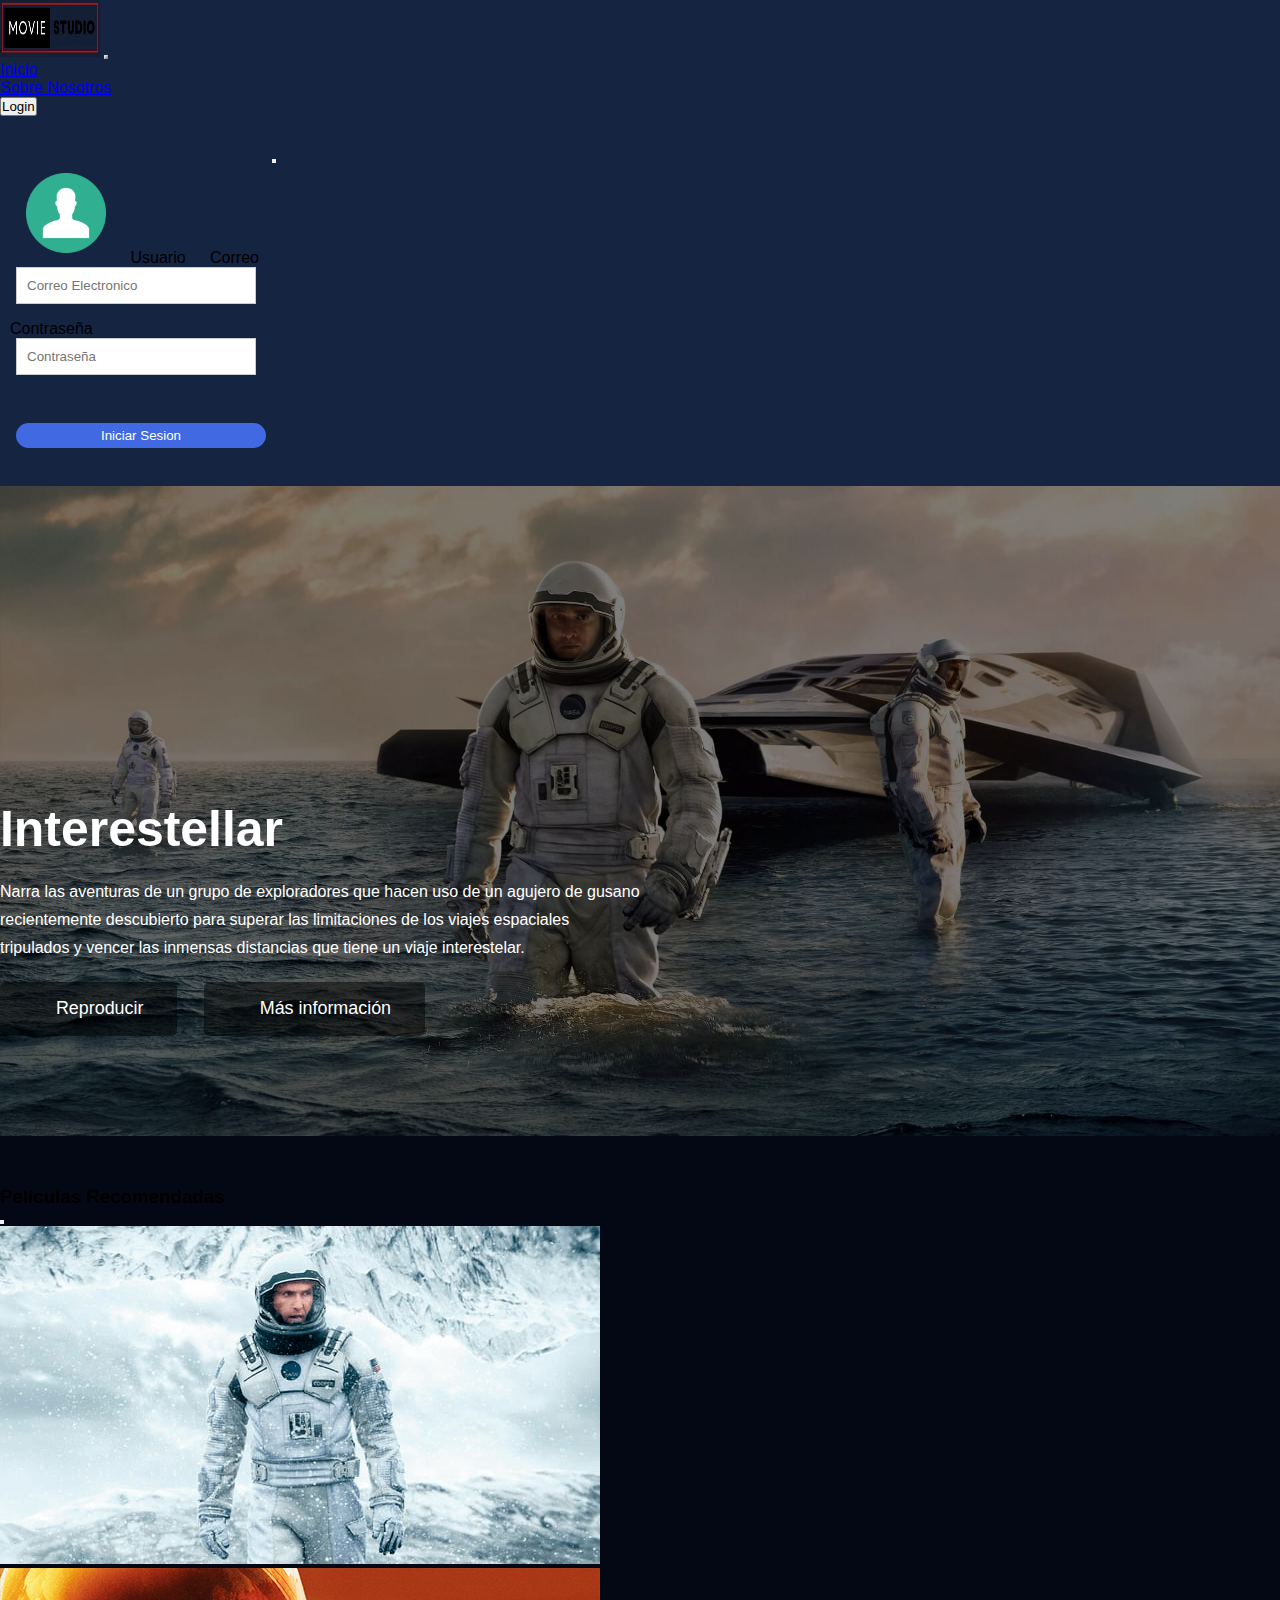
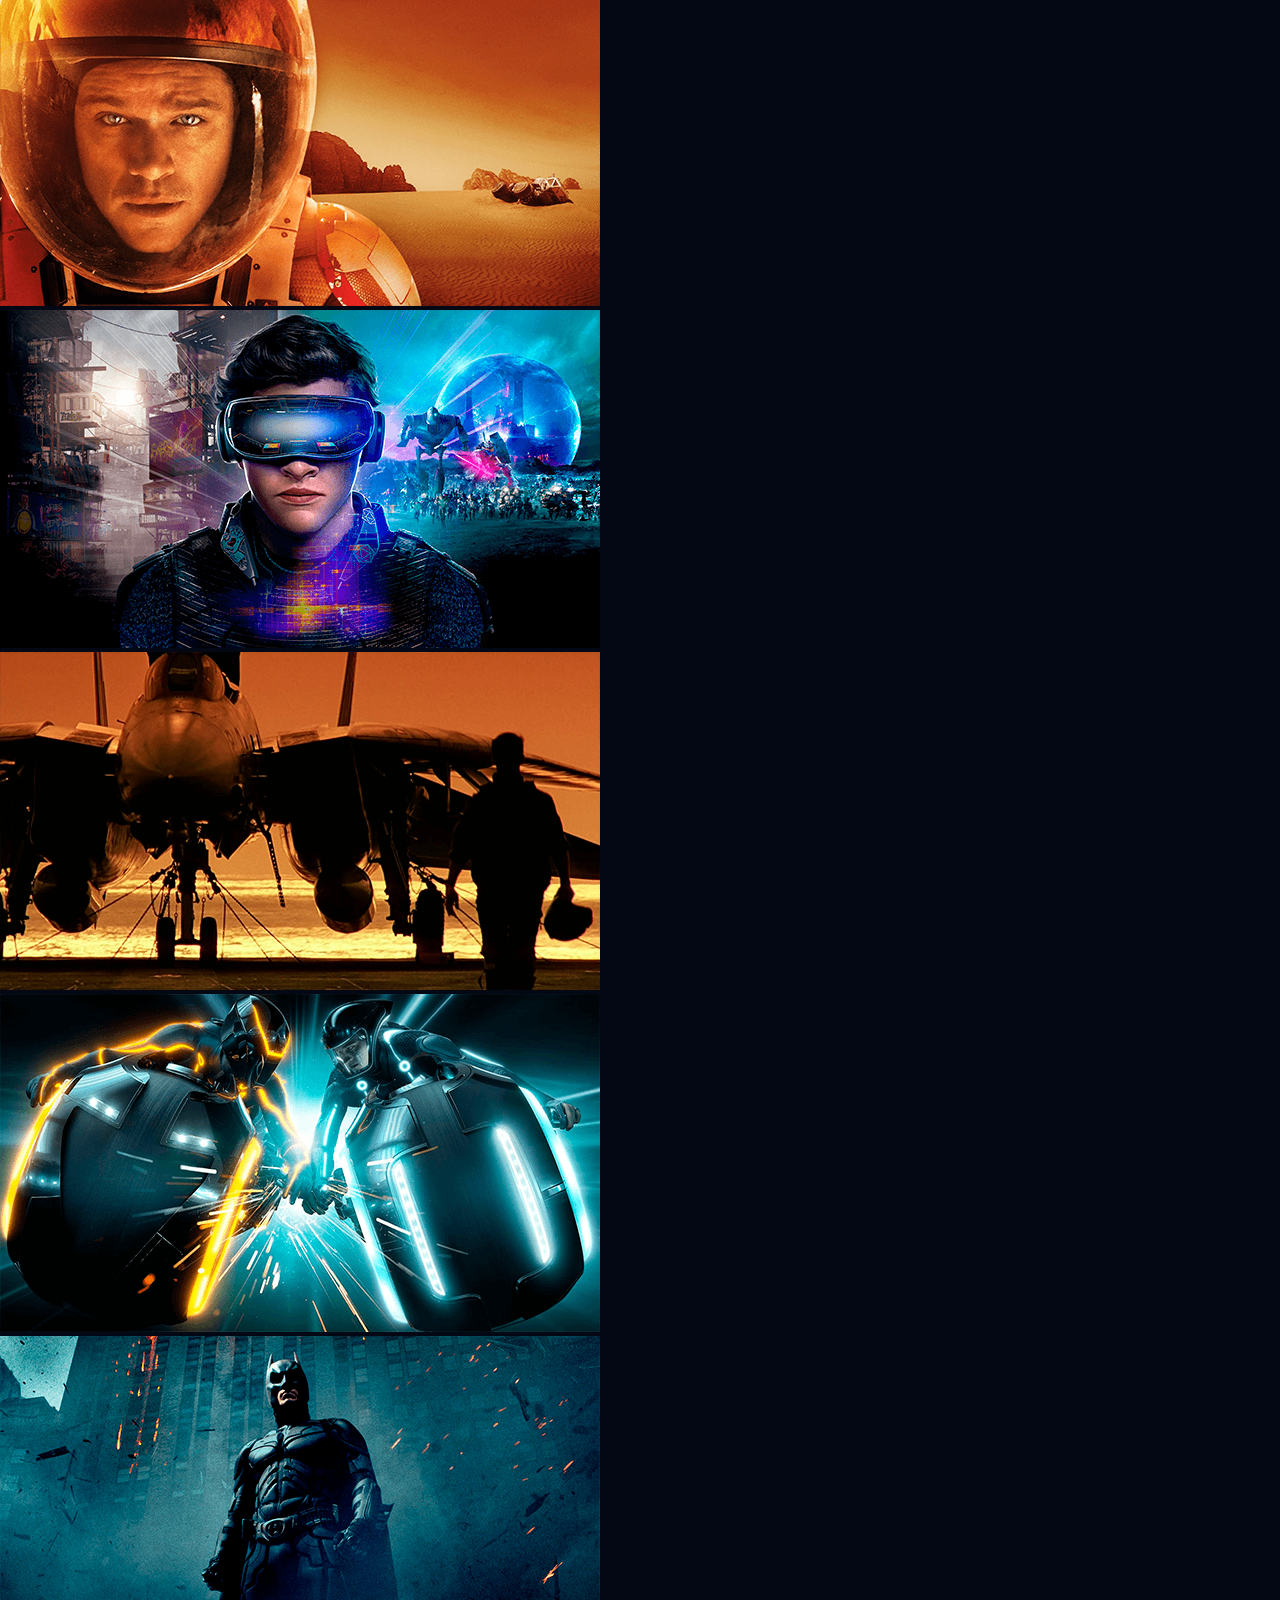
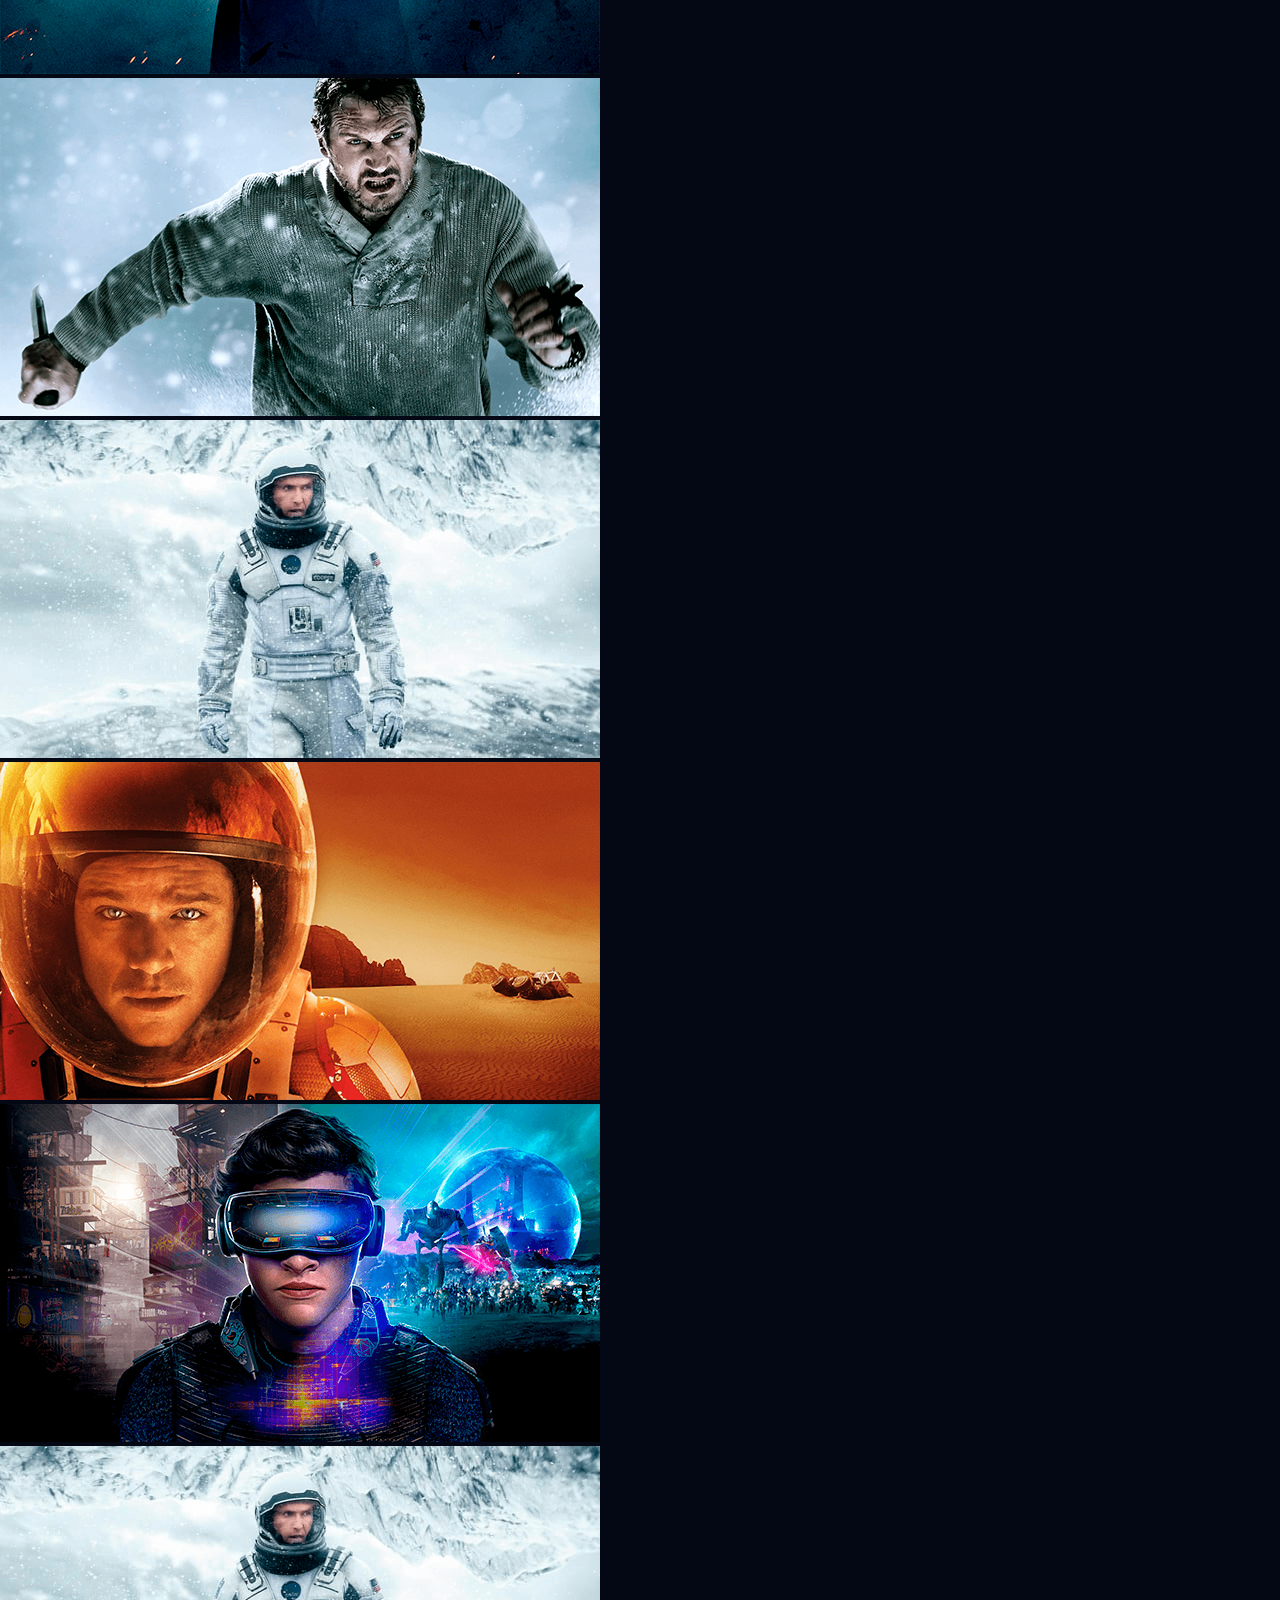
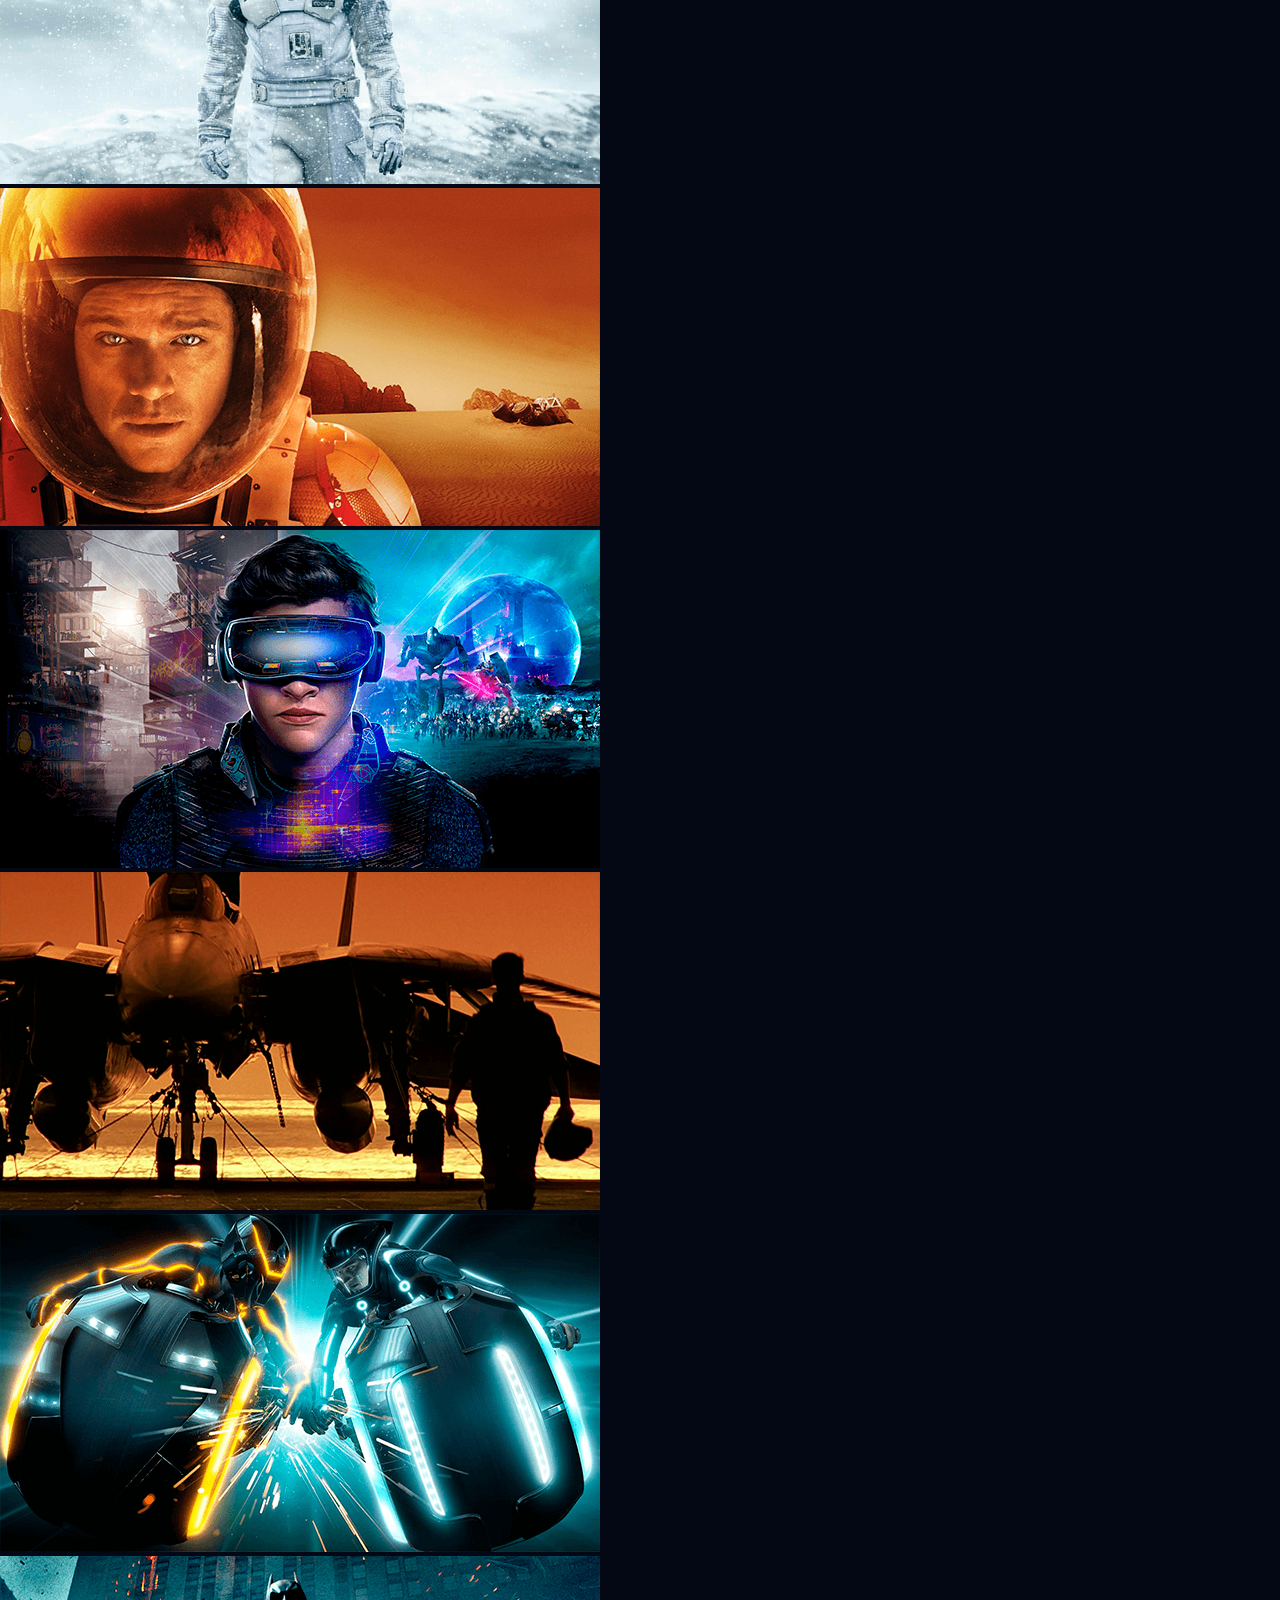
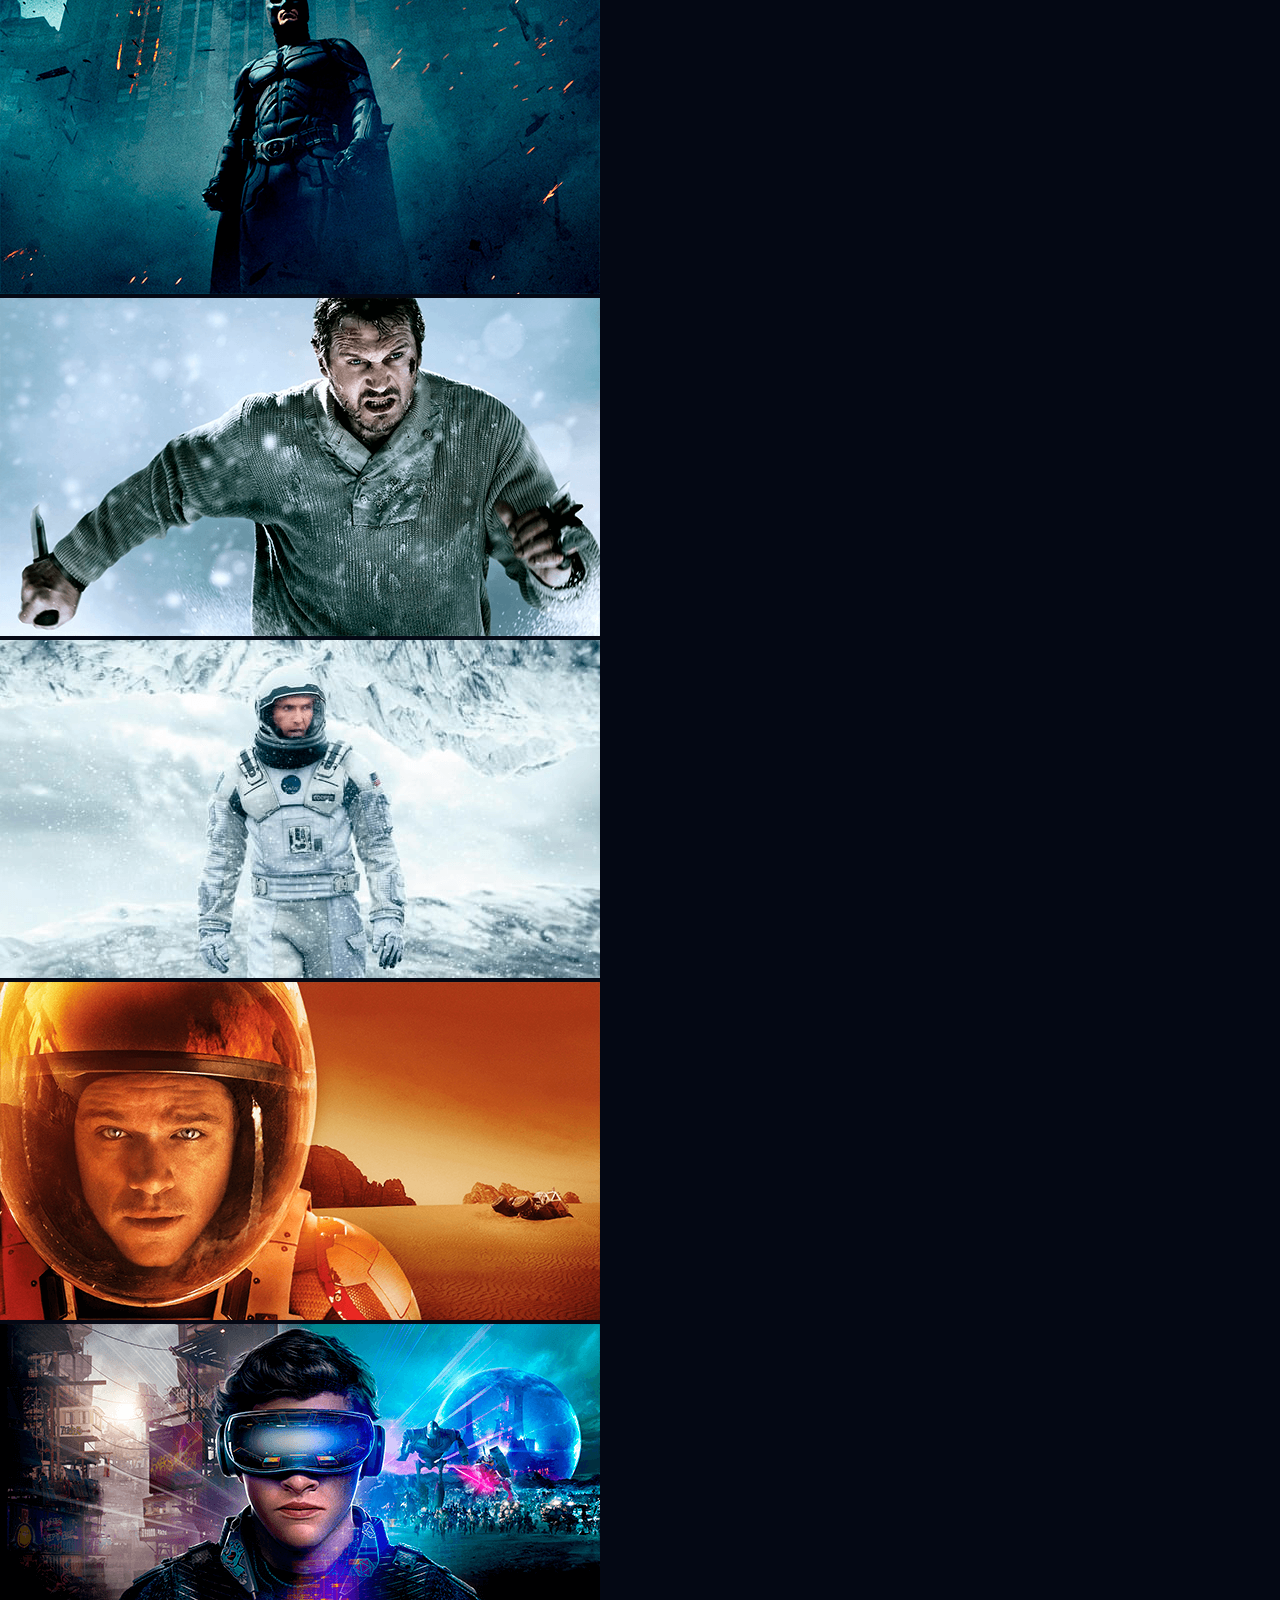
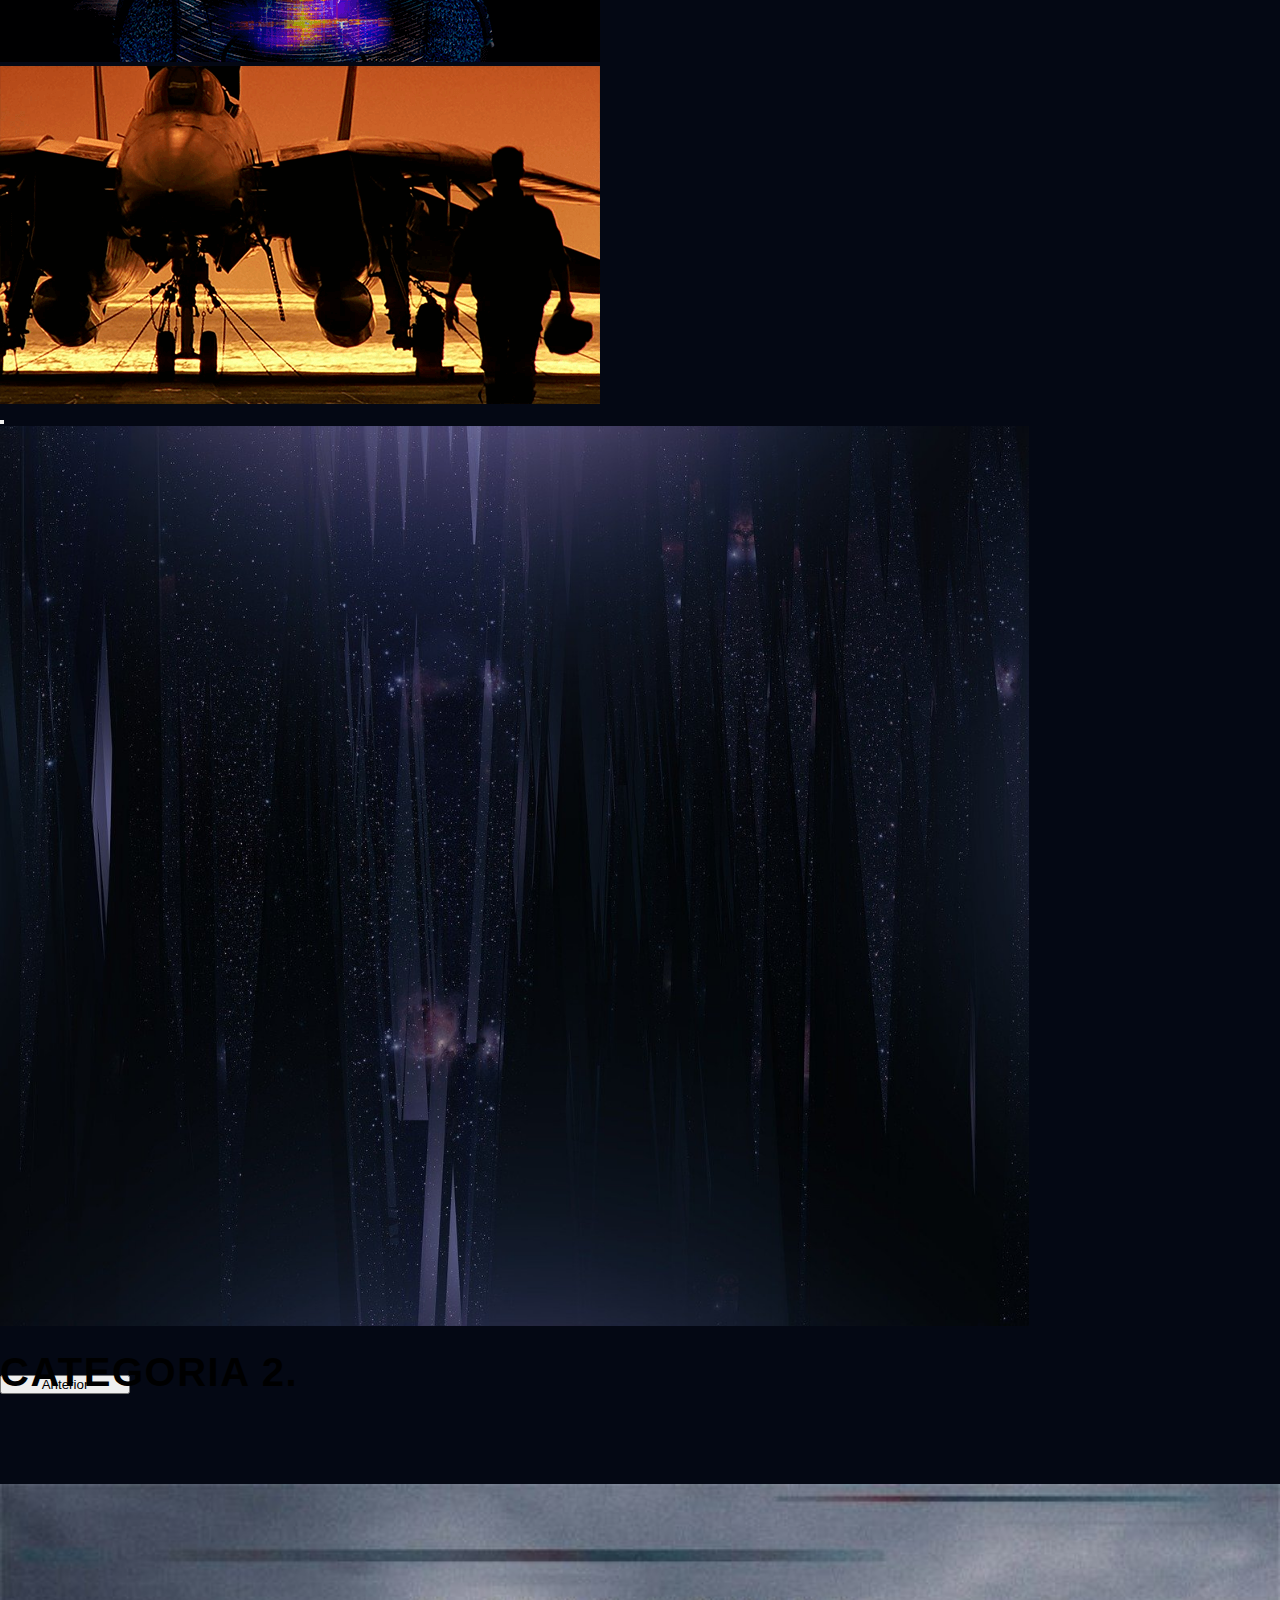
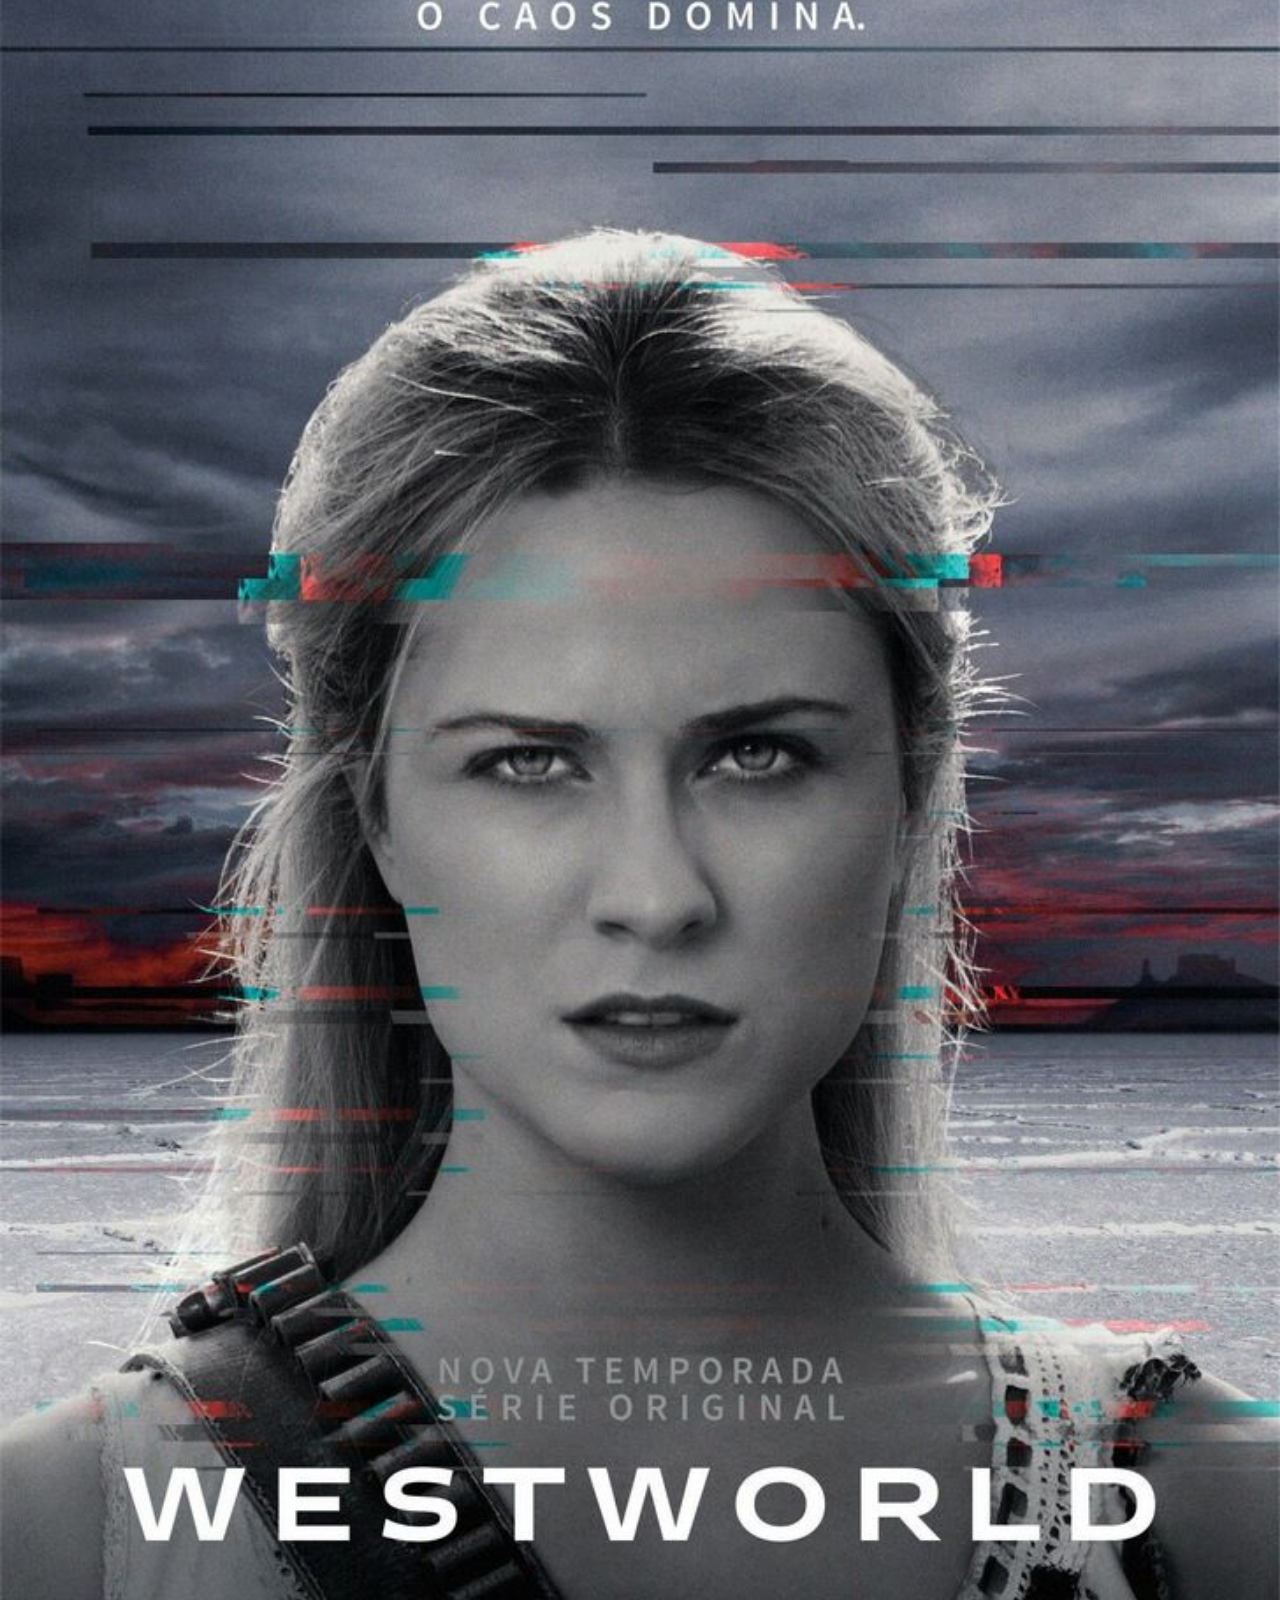
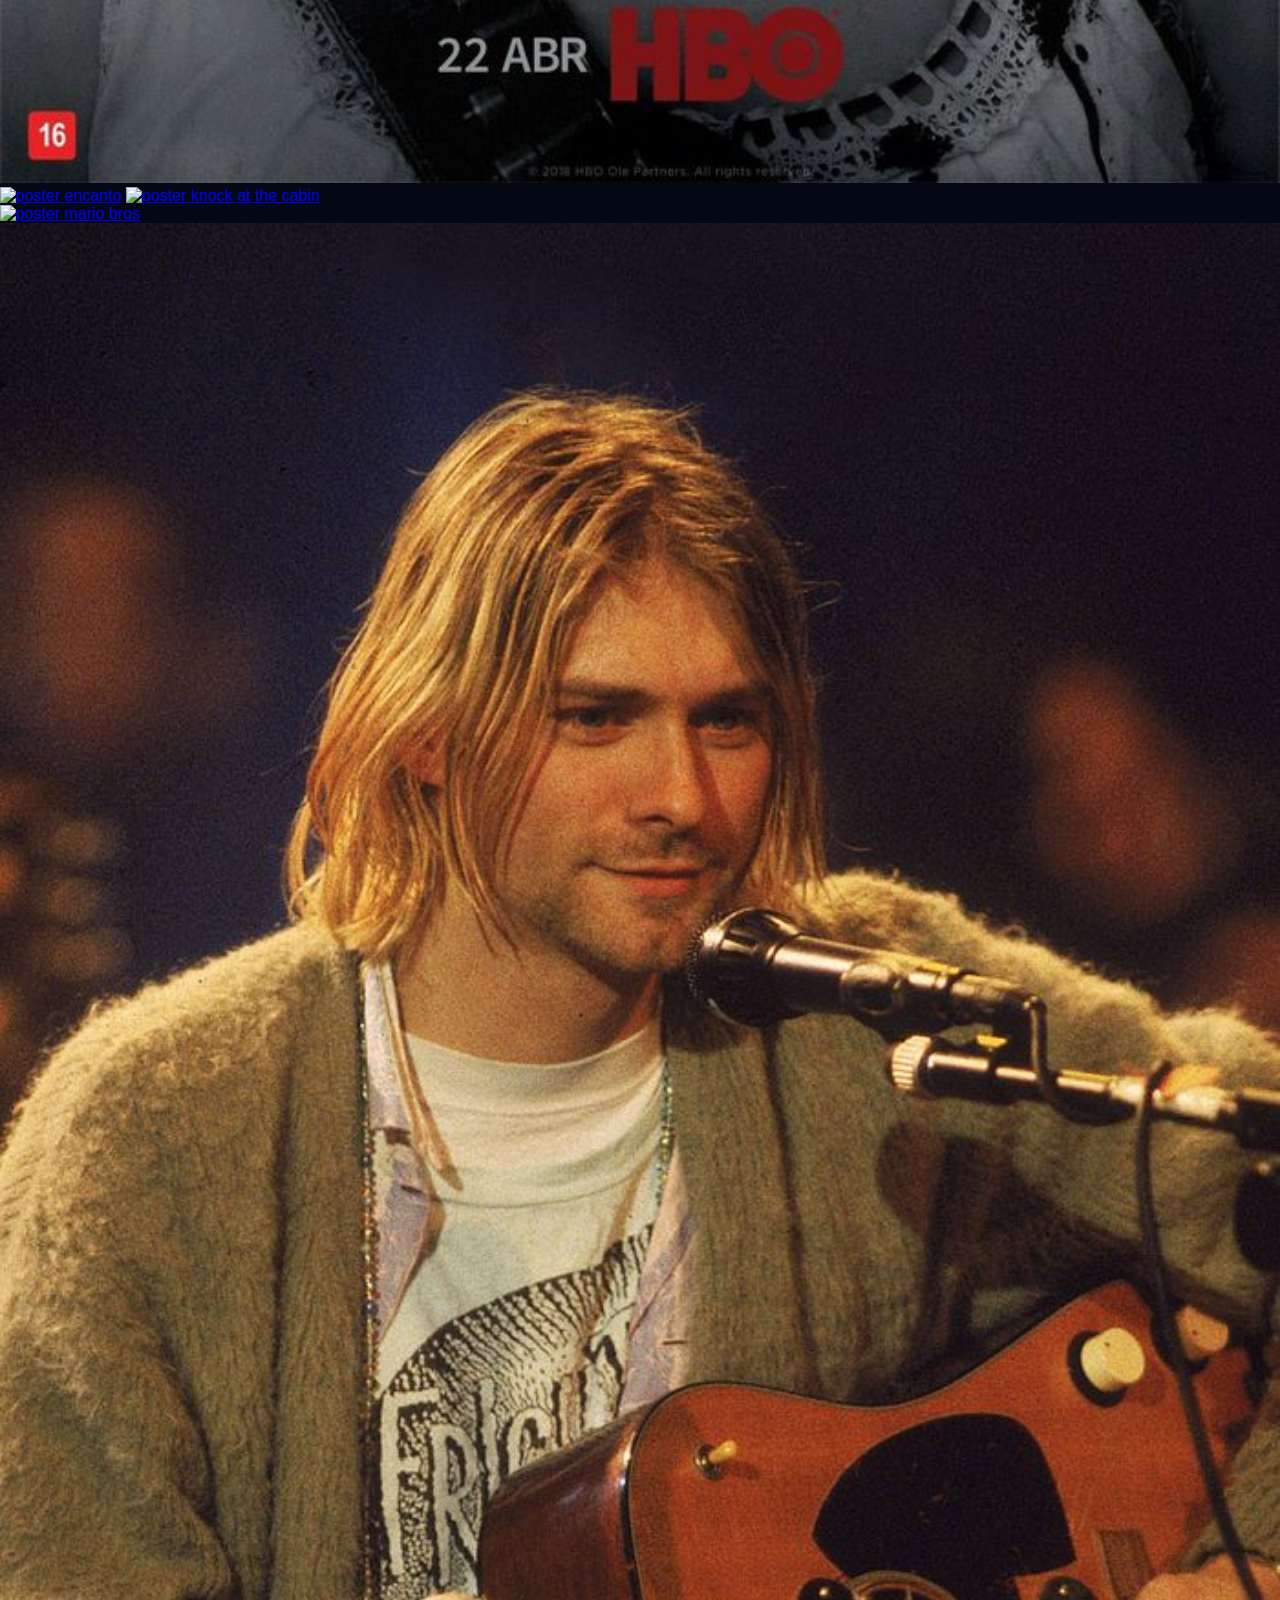
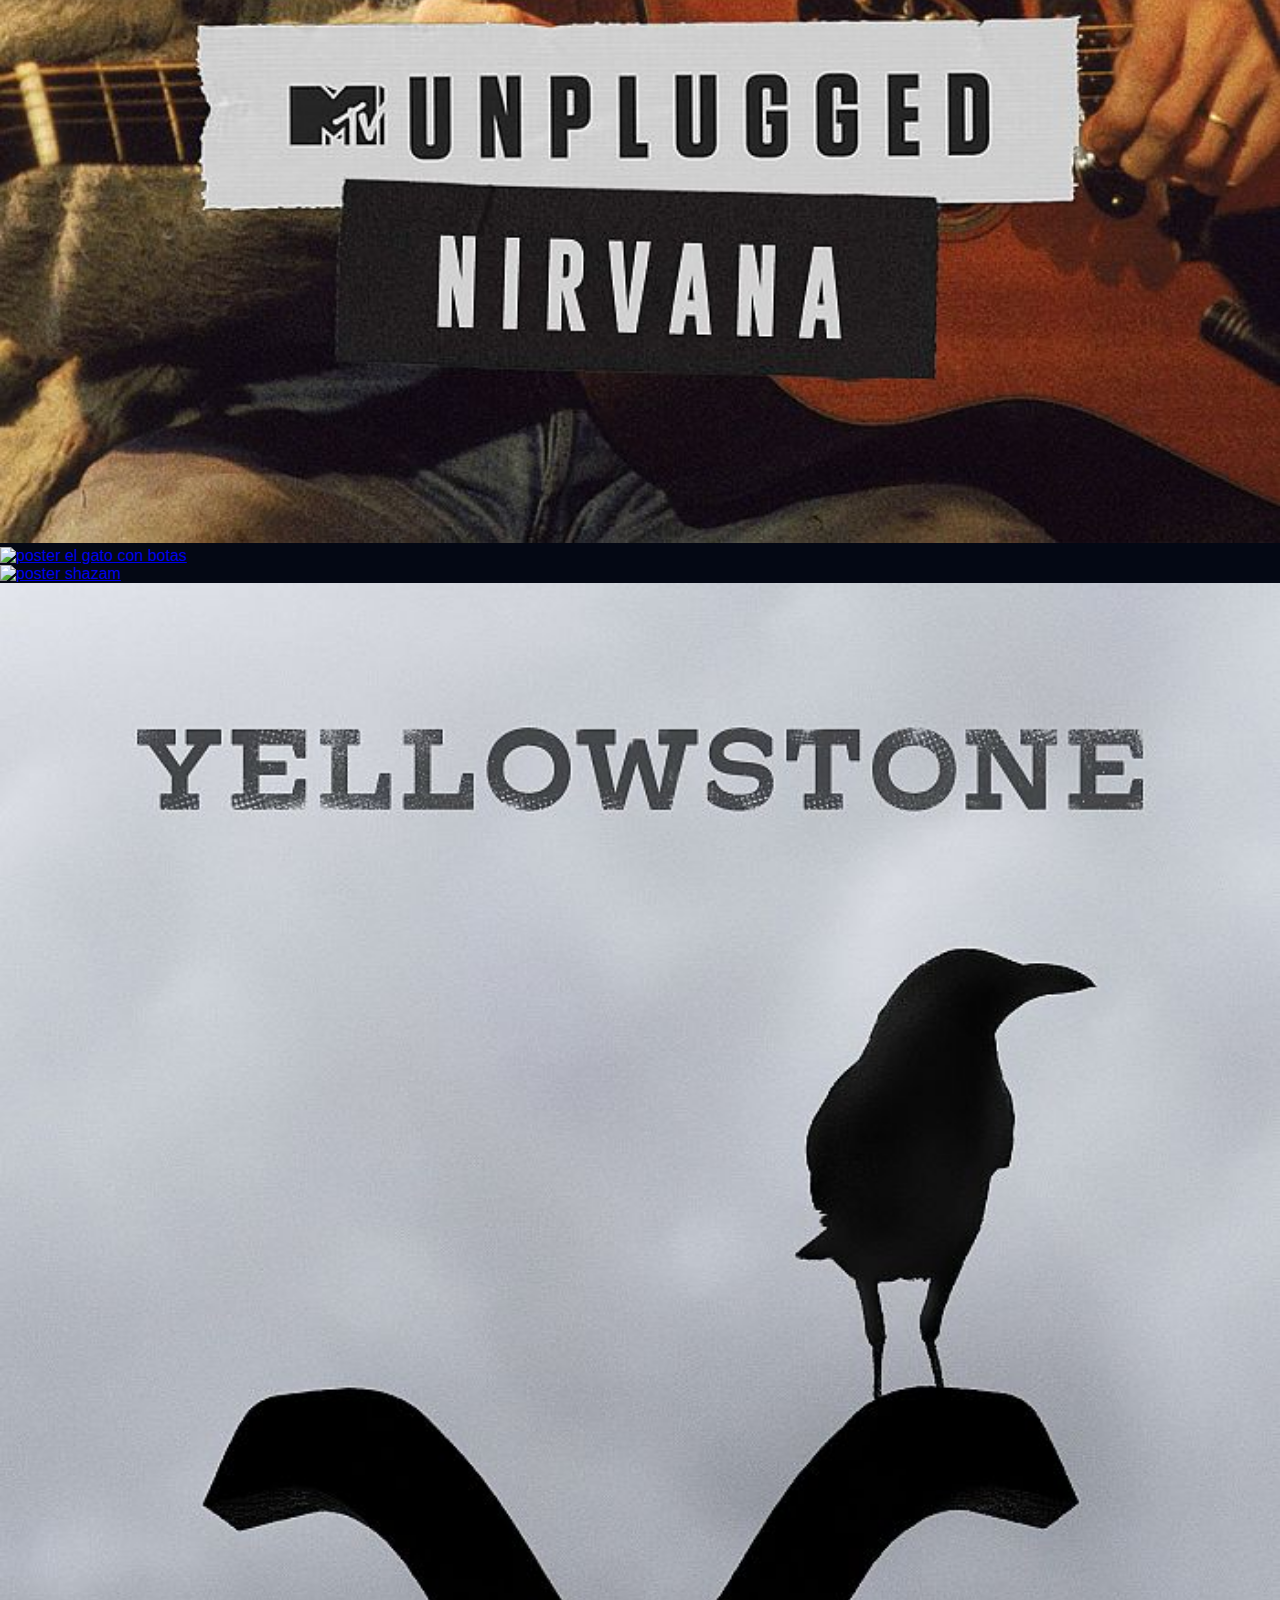
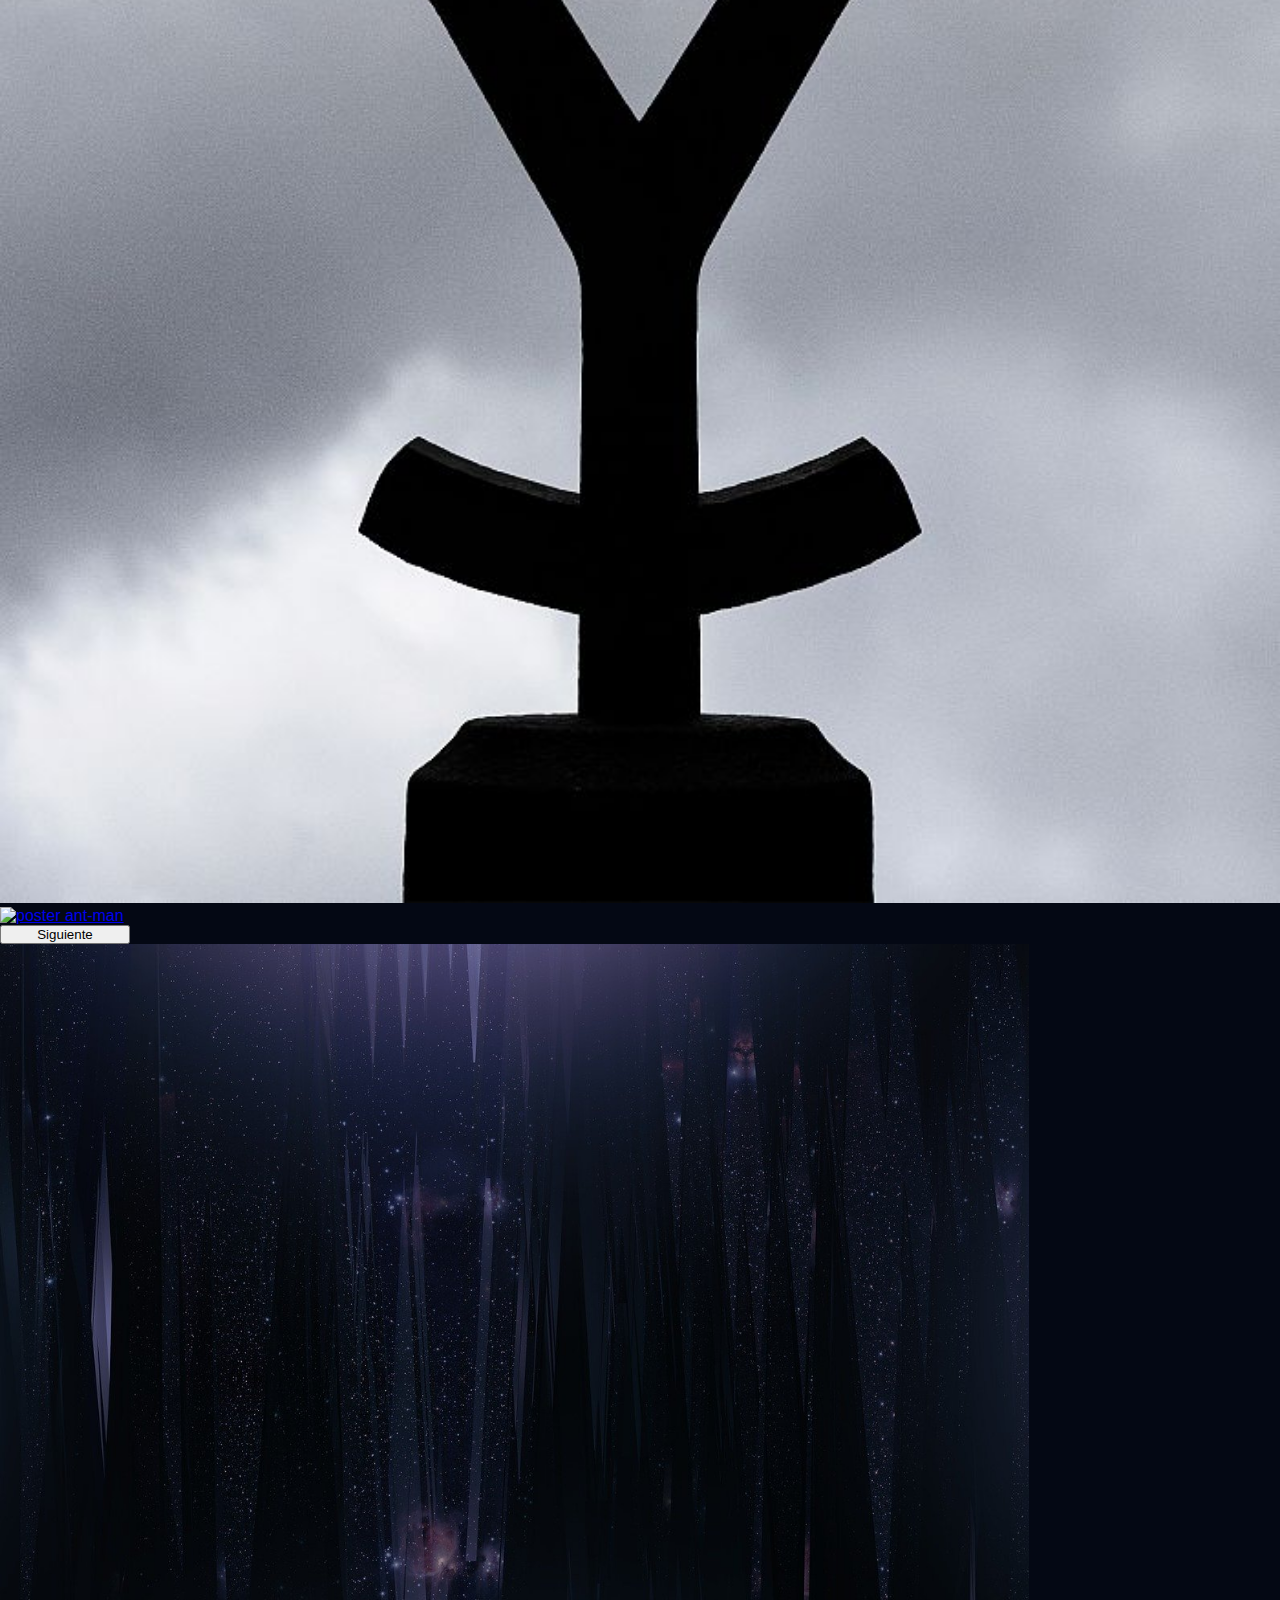
==== index.html @ 3de6b303 "Merge branch 'ramaMario' into Rama-Lautaro" ====
<!DOCTYPE html>
<html lang="es">

<head>
	<meta charset="UTF-8" />
	<meta http-equiv="X-UA-Compatible" content="IE=edge" />
	<meta name="viewport" content="width=device-width, initial-scale=1.0" />
	<link rel="shortcut icon" href="/assets/Captura2.PNG" />
	<link href="https://cdn.jsdelivr.net/npm/bootstrap@5.3.0-alpha3/dist/css/bootstrap.min.css" rel="stylesheet"
		integrity="sha384-KK94CHFLLe+nY2dmCWGMq91rCGa5gtU4mk92HdvYe+M/SXH301p5ILy+dN9+nJOZ" crossorigin="anonymous" />
	<link rel="stylesheet" href="/css/style.css" />
	<title>Movie Studio</title>
</head>

<body>
	<header class="header">
		<!-- Aca empieza el navbar -->
		<nav class="navbar navbar-expand-lg">
			<div class="container-fluid">
				<a class="navbar-brand" href="#"><img src="../assets/Logo.jpg" alt="Logo" width="100" height="57" /></a>
				<button class="navbar-toggler" type="button" data-bs-toggle="collapse"
					data-bs-target="#navbarSupportedContent" aria-controls="navbarSupportedContent"
					aria-expanded="false" aria-label="Toggle navigation">
					<span class="navbar-toggler-icon"></span>
				</button>
				<div class="collapse navbar-collapse" id="navbarSupportedContent">
					<ul class="navbar-nav me-auto mb-2 mb-lg-0">
						<li class="nav-item">
							<a class="nav-link active text-light fw-bold" aria-current="page"
								href="../index.html">Inicio</a>
						</li>

						<li class="nav-item">
							<a class="nav-link text-light" href="../pages/SobreNosotros.html">Sobre Nosotros</a>
						</li>
					</ul>
					<button type="button" class="btn btn-primary" data-bs-toggle="modal"
						data-bs-target="#staticBackdrop">
						Login
					</button>

					<!-- Modal login -->
					<div class="modal fade" id="staticBackdrop" data-bs-backdrop="static" data-bs-keyboard="false"
						tabindex="-1" aria-labelledby="staticBackdropLabel" aria-hidden="true">
						<div class="modal-dialog modalLogin">
							<div class="modal-content">
								<button type="button" style="margin-left: 17rem; margin-top: 5px"
									class="btn-close botonXModal" data-bs-dismiss="modal" aria-label="Close"></button>
								<div class="modal-header">
									<form>
										<img style="margin-left: 1rem" src="../assets/1486564400-account_81513.png"
											alt="user-img" />
										<label class="Username" for="Username">Usuario</label>
										<label class="Username" for="Username">Correo</label>
										<input style="margin: 0rem 0rem 1rem 1rem" type="text" id="Username"
											placeholder="Correo Electronico" required />
										<label for="Password">Contraseña</label>
										<input style="margin-left: 1rem" type="Password" id="Password"
											placeholder="Contraseña" required />

										<button style="margin-top: 3rem; margin-left: 1rem" type="submit" id="submit">
											Iniciar Sesion
										</button>

								</div>
							</div>
						</div>
					</div>
					</form>
				</div>
			</div>
		</nav>
		<!-- Aca termina el navbar -->

		<!--AQUI TERMINA EL NAVBAR-->

		<!-- Foto/video principal -->

		<main id="main-contenido-pagprincipal">
			<div class="pelicula-principal">
				<div class="contenedor">
					<h3 class="titulo">Interestellar</h3>
					<p class="descripcion">
						Narra las aventuras de un grupo de exploradores que hacen uso de un agujero de gusano
						recientemente descubierto para superar las limitaciones de los viajes espaciales tripulados y
						vencer las inmensas distancias que tiene un viaje interestelar.
					</p>
					<button role="button" class="boton"><i class="fas fa-play"></i>Reproducir</button>
					<button role="button" class="boton"><i class="fas fa-info-circle"></i>Más información</button>
				</div>
			</div>

			<div class="peliculas-recomendadas contenedor">
				<div class="contenedor-titulo-controles">
					<h3>Películas Recomendadas</h3>
					<div class="indicadores"></div>
				</div>

				<div class="contenedor-principal">
					<button role="button" id="flecha-izquierda" class="flecha-izquierda"><i
							class="fas fa-angle-left"></i></button>

					<div class="contenedor-carousel">
						<div class="carousel">
							<div class="pelicula">
								<a href="#"><img src="./assets/1.png" alt=""></a>
							</div>
							<div class="pelicula">
								<a href="#"><img src="./assets/2.png" alt=""></a>
							</div>
							<div class="pelicula">
								<a href="#"><img src="./assets/3.png" alt=""></a>
							</div>
							<div class="pelicula">
								<a href="#"><img src="./assets/4.png" alt=""></a>
							</div>
							<div class="pelicula">
								<a href="#"><img src="./assets/5.png" alt=""></a>
							</div>
							<div class="pelicula">
								<a href="#"><img src="./assets/6.png" alt=""></a>
							</div>
							<div class="pelicula">
								<a href="#"><img src="./assets/7.png" alt=""></a>
							</div>
							<div class="pelicula">
								<a href="#"><img src="./assets/1.png" alt=""></a>
							</div>
							<div class="pelicula">
								<a href="#"><img src="./assets/2.png" alt=""></a>
							</div>
							<div class="pelicula">
								<a href="#"><img src="./assets/3.png" alt=""></a>
							</div>
							<div class="pelicula">
								<a href="#"><img src="./assets/1.png" alt=""></a>
							</div>
							<div class="pelicula">
								<a href="#"><img src="./assets/2.png" alt=""></a>
							</div>
							<div class="pelicula">
								<a href="#"><img src="./assets/3.png" alt=""></a>
							</div>
							<div class="pelicula">
								<a href="#"><img src="./assets/4.png" alt=""></a>
							</div>
							<div class="pelicula">
								<a href="#"><img src="./assets/5.png" alt=""></a>
							</div>
							<div class="pelicula">
								<a href="#"><img src="./assets/6.png" alt=""></a>
							</div>
							<div class="pelicula">
								<a href="#"><img src="./assets/7.png" alt=""></a>
							</div>
							<div class="pelicula">
								<a href="#"><img src="/assets/1.png" alt=""></a>
							</div>
							<div class="pelicula">
								<a href="#"><img src="./assets/2.png" alt=""></a>
							</div>
							<div class="pelicula">
								<a href="#"><img src="./assets/3.png" alt=""></a>
							</div>
							<div class="pelicula">
								<a href="#"><img src="./assets/4.png" alt=""></a>
							</div>
						</div>
					</div>

					<button role="button" id="flecha-derecha" class="flecha-derecha"><i
							class="fas fa-angle-right"></i></button>
				</div>
			</div>
	</header>



	<section>
		<div class="card text-bg-dark" id="peliculas-series-sugeridas">
			<img src="/assets/img-fondo-pagprincipal.jpg" class="card-img img-fondo-sugeridas"
				alt="imagen de fondo de la seccion de peliculas sugeridas" />
			<div class="card-img-overlay">
				<h2 class="card-title titulo-pelis-sugeridas mt-3">CATEGORIA 2.</h2>
				<div id="carouselSugeridas" class="carousel slide mt-5">
					<button class="carousel-control-prev" type="button" data-bs-target="#carouselSugeridas"
						data-bs-slide="prev">
						<span class="carousel-control-prev-icon" aria-hidden="true"></span>
						<span class="visually-hidden">Anterior</span>
					</button>
					<div class="carousel-inner carrusel-pelis-sugeridas container">
						<div class="carousel-item active container carrusel-sugeridas1">
							<div class="row d-flex justify-content-center mx-1">
								<a href="/pages/westworld1x1.html"
									class="col-xxl-3 col-xl-3 col-lg-4 col-md-4 col-sm-5 cont-img-carrusel-sugeridas"><img
										src="/assets/westworld.poster.2 (Copiar).jpg" class="p-3 img-carrusel-sugeridas"
										alt="poster westworld" /></a>
								<a href="./pages/error404.html"
									class="segundo-cont-img-carrusel col-xxl-3 col-xl-3 col-lg-4 col-md-4 col-sm-5 cont-img-carrusel-sugeridas"><img
										src="https://pics.filmaffinity.com/encanto-246546841-large.jpg"
										class="p-3 img-carrusel-sugeridas" alt="poster encanto" /></a>
								<a href="./pages/error404.html"
									class="tercer-cont-img-carrusel col-xxl-3 col-xl-3 col-lg-4 col-md-4 cont-img-carrusel-sugeridas"><img
										src="https://pics.filmaffinity.com/knock_at_the_cabin-261379789-large.jpg"
										class="p-3 img-carrusel-sugeridas" alt="poster knock at the cabin" /></a>
								<a href="./pages/error404.html"
									class="cuarto-cont-img-carrusel col-xxl-3 col-xl-4 col-lg-4 cont-img-carrusel-sugeridas"><img
										src="/assets/el gerente.jpg" class="p-3 img-carrusel-sugeridas"
										alt="poster el gerente" /></a>
							</div>
						</div>
						<div class="carousel-item container carrusel-sugeridas1">
							<div class="row d-flex justify-content-center mx-1">
								<a href="/pages/supermariobros.html"
									class="col-xxl-3 col-xl-3 col-lg-4 col-md-4 col-sm-5 cont-img-carrusel-sugeridas"><img
										src="https://pics.filmaffinity.com/the_super_mario_bros_movie-521125124-large.jpg"
										class="p-3 img-carrusel-sugeridas" alt="poster mario bros" /></a>
								<a href="./pages/error404.html"
									class="segundo-cont-img-carrusel col-xxl-3 col-xl-3 col-lg-4 col-md-4 col-sm-5 cont-img-carrusel-sugeridas"><img
										src="/assets/nirvana.jpg" class="p-3 img-carrusel-sugeridas"
										alt="poster nirvana" /></a>
								<a href="./pages/error404.html"
									class="tercer-cont-img-carrusel col-xxl-3 col-xl-3 col-lg-4 col-md-4 cont-img-carrusel-sugeridas"><img
										src="https://pics.filmaffinity.com/puss_in_boots_the_last_wish-897078202-large.jpg"
										class="p-3 img-carrusel-sugeridas" alt="poster el gato con botas" /></a>
								<a href="./pages/error404.html"
									class="cuarto-cont-img-carrusel col-xxl-3 col-xl-4 col-lg-4 cont-img-carrusel-sugeridas"><img
										src="./assets/Chuky.jpg" class="p-3 img-carrusel-sugeridas"
										alt="poster chuky" /></a>
							</div>
						</div>
						<div class="carousel-item container carrusel-sugeridas1">
							<div class="row d-flex justify-content-center mx-1">
								<a href="./pages/error404.html"
									class="col-xxl-3 col-xl-3 col-lg-4 col-md-4 col-sm-5 cont-img-carrusel-sugeridas"><img
										src="https://pics.filmaffinity.com/shazam_fury_of_the_gods-942384944-large.jpg"
										class="p-3 img-carrusel-sugeridas" alt="poster shazam" /></a>
								<a href="./pages/error404.html"
									class="segundo-cont-img-carrusel col-xxl-3 col-xl-3 col-lg-4 col-md-4 col-sm-5 cont-img-carrusel-sugeridas"><img
										src="/assets/yellowstone.jpg" class="p-3 img-carrusel-sugeridas"
										alt="poster yellowstone" /></a>
								<a href="./pages/error404.html"
									class="tercer-cont-img-carrusel col-xxl-3 col-xl-3 col-lg-4 col-md-4 cont-img-carrusel-sugeridas"><img
										src="https://pics.filmaffinity.com/ant_man_and_the_wasp_quantumania-332452493-large.jpg"
										class="p-3 img-carrusel-sugeridas" alt="poster ant-man" /></a>
								<a href="./pages/error404.html"
									class="cuarto-cont-img-carrusel col-xxl-3 col-xl-4 col-lg-4 cont-img-carrusel-sugeridas"><img
										src="https://pics.filmaffinity.com/winnie_the_pooh_blood_and_honey-717024128-large.jpg"
										class="p-3 img-carrusel-sugeridas" alt="poster winnie the pooh" /></a>
							</div>
						</div>
					</div>

					<button class="carousel-control-next" type="button" data-bs-target="#carouselSugeridas"
						data-bs-slide="next">
						<span class="carousel-control-next-icon" aria-hidden="true"></span>
						<span class="visually-hidden">Siguiente</span>
					</button>
				</div>
			</div>
		</div>
	</section>

	<section>
		<div class="card text-bg-dark" id="peliculas-series-sugeridas">
			<img src="/assets/img-fondo-pagprincipal.jpg" class="card-img img-fondo-sugeridas"
				alt="imagen de fondo de la seccion de peliculas sugeridas" />
			<div class="card-img-overlay">
				<h2 class="card-title titulo-pelis-sugeridas mt-3">CATEGORIA 3.</h2>
				<div id="carouselSugeridas2" class="carousel slide mt-5">
					<button class="carousel-control-prev" type="button" data-bs-target="#carouselSugeridas2"
						data-bs-slide="prev">
						<span class="carousel-control-prev-icon" aria-hidden="true"></span>
						<span class="visually-hidden">Anterior</span>
					</button>
					<div class="carousel-inner carrusel-pelis-sugeridas container">
						<div class="carousel-item active container carrusel-sugeridas1">
							<div class="row d-flex justify-content-center mx-1">
								<a href="/pages/westworld1x1.html"
									class="col-xxl-3 col-xl-3 col-lg-4 col-md-4 col-sm-5 cont-img-carrusel-sugeridas"><img
										src="/assets/westworld.poster.2 (Copiar).jpg" class="p-3 img-carrusel-sugeridas"
										alt="poster westworld" /></a>
								<a href="./pages/error404.html"
									class="segundo-cont-img-carrusel col-xxl-3 col-xl-3 col-lg-4 col-md-4 col-sm-5 cont-img-carrusel-sugeridas"><img
										src="https://pics.filmaffinity.com/encanto-246546841-large.jpg"
										class="p-3 img-carrusel-sugeridas" alt="poster encanto" /></a>
								<a href="./pages/error404.html"
									class="tercer-cont-img-carrusel col-xxl-3 col-xl-3 col-lg-4 col-md-4 cont-img-carrusel-sugeridas"><img
										src="https://pics.filmaffinity.com/knock_at_the_cabin-261379789-large.jpg"
										class="p-3 img-carrusel-sugeridas" alt="poster knock at the cabin" /></a>
								<a href="./pages/error404.html"
									class="cuarto-cont-img-carrusel col-xxl-3 col-xl-4 col-lg-4 cont-img-carrusel-sugeridas"><img
										src="/assets/el gerente.jpg" class="p-3 img-carrusel-sugeridas"
										alt="poster el gerente" /></a>
							</div>
						</div>
						<div class="carousel-item container carrusel-sugeridas1">
							<div class="row d-flex justify-content-center mx-1">
								<a href="/pages/supermariobros.html"
									class="col-xxl-3 col-xl-3 col-lg-4 col-md-4 col-sm-5 cont-img-carrusel-sugeridas"><img
										src="https://pics.filmaffinity.com/the_super_mario_bros_movie-521125124-large.jpg"
										class="p-3 img-carrusel-sugeridas" alt="poster mario bros" /></a>
								<a href="./pages/error404.html"
									class="segundo-cont-img-carrusel col-xxl-3 col-xl-3 col-lg-4 col-md-4 col-sm-5 cont-img-carrusel-sugeridas"><img
										src="/assets/nirvana.jpg" class="p-3 img-carrusel-sugeridas"
										alt="poster nirvana" /></a>
								<a href="./pages/error404.html"
									class="tercer-cont-img-carrusel col-xxl-3 col-xl-3 col-lg-4 col-md-4 cont-img-carrusel-sugeridas"><img
										src="https://pics.filmaffinity.com/puss_in_boots_the_last_wish-897078202-large.jpg"
										class="p-3 img-carrusel-sugeridas" alt="poster el gato con botas" /></a>
								<a href="./pages/error404.html"
									class="cuarto-cont-img-carrusel col-xxl-3 col-xl-4 col-lg-4 cont-img-carrusel-sugeridas"><img
										src="./assets/Chuky.jpg" class="p-3 img-carrusel-sugeridas"
										alt="poster chuky" /></a>
							</div>
						</div>
						<div class="carousel-item container carrusel-sugeridas1">
							<div class="row d-flex justify-content-center mx-1">
								<a href="./pages/error404.html"
									class="col-xxl-3 col-xl-3 col-lg-4 col-md-4 col-sm-5 cont-img-carrusel-sugeridas"><img
										src="https://pics.filmaffinity.com/shazam_fury_of_the_gods-942384944-large.jpg"
										class="p-3 img-carrusel-sugeridas" alt="poster shazam" /></a>
								<a href="./pages/error404.html"
									class="segundo-cont-img-carrusel col-xxl-3 col-xl-3 col-lg-4 col-md-4 col-sm-5 cont-img-carrusel-sugeridas"><img
										src="/assets/yellowstone.jpg" class="p-3 img-carrusel-sugeridas"
										alt="poster yellowstone" /></a>
								<a href="./pages/error404.html"
									class="tercer-cont-img-carrusel col-xxl-3 col-xl-3 col-lg-4 col-md-4 cont-img-carrusel-sugeridas"><img
										src="https://pics.filmaffinity.com/ant_man_and_the_wasp_quantumania-332452493-large.jpg"
										class="p-3 img-carrusel-sugeridas" alt="poster ant-man" /></a>
								<a href="./pages/error404.html"
									class="cuarto-cont-img-carrusel col-xxl-3 col-xl-4 col-lg-4 cont-img-carrusel-sugeridas"><img
										src="https://pics.filmaffinity.com/winnie_the_pooh_blood_and_honey-717024128-large.jpg"
										class="p-3 img-carrusel-sugeridas" alt="poster winnie the pooh" /></a>
							</div>
						</div>
					</div>

					<button class="carousel-control-next" type="button" data-bs-target="#carouselSugeridas2"
						data-bs-slide="next">
						<span class="carousel-control-next-icon" aria-hidden="true"></span>
						<span class="visually-hidden">Siguiente</span>
					</button>
				</div>
			</div>
		</div>
	</section>
	</main>



	<!-- footer -->
	<footer class="footer">
		<div class="container">
			<div class="row text-light links-footer">
				<div class="col-md-4 col-sm-12">
					<a class="link-light link-offset-2 link-underline-opacity-0 link-underline-opacity-100-hover"
						href="./pages/error404.html">
						<p>Terminos y condiciones de uso</p>
					</a>
					<a class="link-light link-offset-2 link-underline-opacity-0 link-underline-opacity-100-hover"
						href="./pages/error404.html">
						<p>Aviso de privacidad</p>
					</a>
					<a class="link-light link-offset-2 link-underline-opacity-0 link-underline-opacity-100-hover"
						href="/pages/contacto.html">
						<p>¿Consultas? ¡Contactanos!</p>
					</a>
				</div>
				<div class="col-md-4 col-sm-12">
					<h5>SEGUINOS</h5>
					<a href="https://www.facebook.com/RollingCodeSchool" target="en_blank"><img
							src="/assets/facebook.png" alt="icono facebook" width="50" height="50" /></a>
					<a href="https://www.instagram.com/rollingcodeschool/" target="en_blank"><img
							src="/assets/instagram.png" alt="icono instagram" width="50" height="50" /></a>
					<a href="https://twitter.com/rollingcodeok" target="en_blank"><img src="/assets/tw.png"
							alt="icono twitter" width="60" height="60" /></a>
					<a href="https://www.linkedin.com/company/rollingcode/" target="en_blank"><img
							src="/assets/ICONO-LINKEDIN.png" alt="icono Linkedin" width="60" height="60" /></a>
				</div>
				<div class="col-md-4 col-sm-12">
					<div>
						<a href="#"><img class="m-1" src="/assets/Captura3.JPG" alt="logo WatchVerse" width="200"
								height="100" /></a>
					</div>
				</div>
			</div>
		</div>
	</footer>

	<script src="./js/app.js"></script>
	<script src="https://cdn.jsdelivr.net/npm/@popperjs/core@2.11.7/dist/umd/popper.min.js"
		integrity="sha384-zYPOMqeu1DAVkHiLqWBUTcbYfZ8osu1Nd6Z89ify25QV9guujx43ITvfi12/QExE"
		crossorigin="anonymous"></script>
	<script src="https://cdn.jsdelivr.net/npm/bootstrap@5.3.0-alpha3/dist/js/bootstrap.min.js"
		integrity="sha384-Y4oOpwW3duJdCWv5ly8SCFYWqFDsfob/3GkgExXKV4idmbt98QcxXYs9UoXAB7BZ"
		crossorigin="anonymous"></script>
</body>

</html>
---- css/style.css ----
body{
    background-color: #040814;
}

/*inicio css del header */

.navbar {
    background-color: #152440;

    width: 100%;
}

.navbar-light,
.navbar-toggler {
    background-color: #152440;
    border-color: rgba(255, 255, 255, 0.85);
}

.navbar-toggler-icon {
    background-image: url("data:image/svg+xml;charset=utf8,%3Csvg viewBox='0 0 30 30' xmlns='http://www.w3.org/2000/svg'%3E%3Cpath stroke='rgba(255, 255, 255, 0.85)' stroke-width='2' stroke-linecap='round' stroke-miterlimit='10' d='M4 7h22M4 15h22M4 23h22'/%3E%3C/svg%3E");
}

.sn-txt {
    color: #121f35;
}

/* ---- ----- ----- Pelicula Principal ----- ----- ----- */
.pelicula-principal {
    font-size: 16px;
    min-height: 40.62em;
    color: #fff;
    background: linear-gradient(rgba(0, 0, 0, .50) 0%, rgba(0, 0, 0, .50) 100%), url(../assets/backdrop.jpg);
    background-position: center center;
    background-size: cover;
    margin-bottom: 3.12em;
    display: flex;
    align-items: end;
}

.pelicula-principal .contenedor {
    margin: 0 auto;
    margin-bottom: 6.25em;
}

.pelicula-principal .titulo {
    font-weight: 600;
    font-size: 3.12em;
    margin-bottom: 0.4em;
}

.pelicula-principal .descripcion {
    font-weight: normal;
    font-size: 1em;
    line-height: 1.75em;
    max-width: 50%;
    margin-bottom: 1.25em;
}

.pelicula-principal .boton {
    background: rgba(0, 0, 0, 0.5);
    border: none;
    border-radius: 0.31em;
    padding: 0.93em 1.87em;
    color: #fff;
    margin-right: 1.25em;
    cursor: pointer;
    transition: .3s ease all;
    font-size: 1.12em;
}

.pelicula-principal .boton:hover {
    background: #fff;
    color: #000;
}

.pelicula-principal .boton i {
    margin-right: 1.25em;
}

/* fin css del header */

/*inicio css de peliculas sugeridas */
.carousel-control-prev, .carousel-control-next{
    width: 130px;
    z-index: 1;
}

.img-fondo-sugeridas{
    height: 100vh ;
    object-fit: cover;
}

.titulo-pelis-sugeridas{
    font-size: 40px;
    font-weight: 800;
    letter-spacing: 1.5px;
    position: relative;
    top: 20px;
}

.cont-img-carrusel-sugeridas{
    width: 300px;
    height: 380px;
}

.carrusel-pelis-sugeridas{
    margin-top: 90px;
}

.img-carrusel-sugeridas{
    width: 100%;
}

@media (max-width: 1399.98px) {
    .cont-img-carrusel-sugeridas{
        width: 290px;
        height: 370px;
    }
    .cuarto-cont-img-carrusel{
        display: none;
    }
}

@media (max-width: 1199.98px) {
    .cont-img-carrusel-sugeridas{
        width: 260px;
        height: 340px; 
    }
}

@media (max-width: 991.98px) {
    .cont-img-carrusel-sugeridas{
        width: 210px;
        height: 290px;
    }
    .img-fondo-sugeridas{
        height: 75vh ;
    }
    .titulo-pelis-sugeridas{
        font-size: 34px;
    }
}

@media (max-width: 767.98px) {
    .img-fondo-sugeridas{
        height: 62vh;
    }
    .tercer-cont-img-carrusel{
        display: none;
    }
    .titulo-pelis-sugeridas{
        font-size: 28px;
    }
}

@media (max-width: 575.98px) {
    .img-fondo-sugeridas{
        height: 45vh ;
    }
    .titulo-pelis-sugeridas{
        font-size: 19px;
    }
    .segundo-cont-img-carrusel{
        display: none;
    }
    .cont-img-carrusel-sugeridas{
        width: 180px;
        height: 260px; 
    }
    .carrusel-pelis-sugeridas{
        margin-top: 0px;
    }
}

@media (max-width: 412px) {
    .img-fondo-sugeridas{
        height: 32vh ;
    }
    .titulo-pelis-sugeridas{
        font-size: 15px;
        top: -10px;
    }
    .carrusel-pelis-sugeridas{
        margin-top: -50px;
    }
    .cont-img-carrusel-sugeridas{
        width: 160px;
        height: 160px; 
    }
}

/*fin css de peliculas sugeridas */

.intermedio{
    background-color: black;
    width: 100%;
    height: 28px;
}


.span-id-agregarpelicula{
    border: solid 1px black;
    width: 100%;
    height: 100%;
}
/* Login */
* {
    padding: 0;
    margin: 0;
    box-sizing: border-box;
    font-family: 'Segoe UI', Tahoma, Geneva, Verdana, sans-serif;
}


form img {
    width: 100px;
    height: 100px;
    padding: 10px;
}

form input[type="text"],
input[type="password"] {
    outline: 0;
    border: 1px solid #ccc;
    width: 80%;
    padding: 10px;

}

form label {
    font-weight: 500;
    padding: 10px;

}

.box-visible {
    width: 100%;
    height: auto;
    display: flex;
    justify-content: center;
    align-items: center;

}

.Username {
    color: black;
}

form button {
    outline: 0;
    border: 0;
    background-color: royalblue;
    border-radius: 20px;
    cursor: pointer;
    width: 250px;
    padding: 5px;
    transition: all, 3s ease-in-out;
    text-align: center;
    color: #fff;
    font-weight: 500;
}

form button:hover {
    opacity: .75;
}

.modalLogin {
    width: 300px;
    height: 370px;
    display: flex;
    justify-content: center;
    align-items: center;
    flex-direction: column;
    border-radius: 50px;
}

.botonXModal {
    display: flex;
    justify-content: end !important;
}
/* Comienza el Footer */
.logo1 {
    width: 180px;
    height: 70px;
}

.logo2 {
    width: 30px;
    height: 30px;
}

.logo3 {
    width: 30px;
    height: 30px;
}

.logo4 {
    width: 30px;
    height: 30px;
}

.parrafo1 {
    font-size: 20px;
    color: white;
}

.parrafo2 {
    font-size: 20px;
    color: white;
}

.footer1 {
    background-color: #152440 !important;
    padding-top: 1vh;
    
}

.footer-logo-centro {
    justify-content: center !important;
}

.redes-sociales {
    margin-bottom: 2vh;
}
/* Termina Footer */
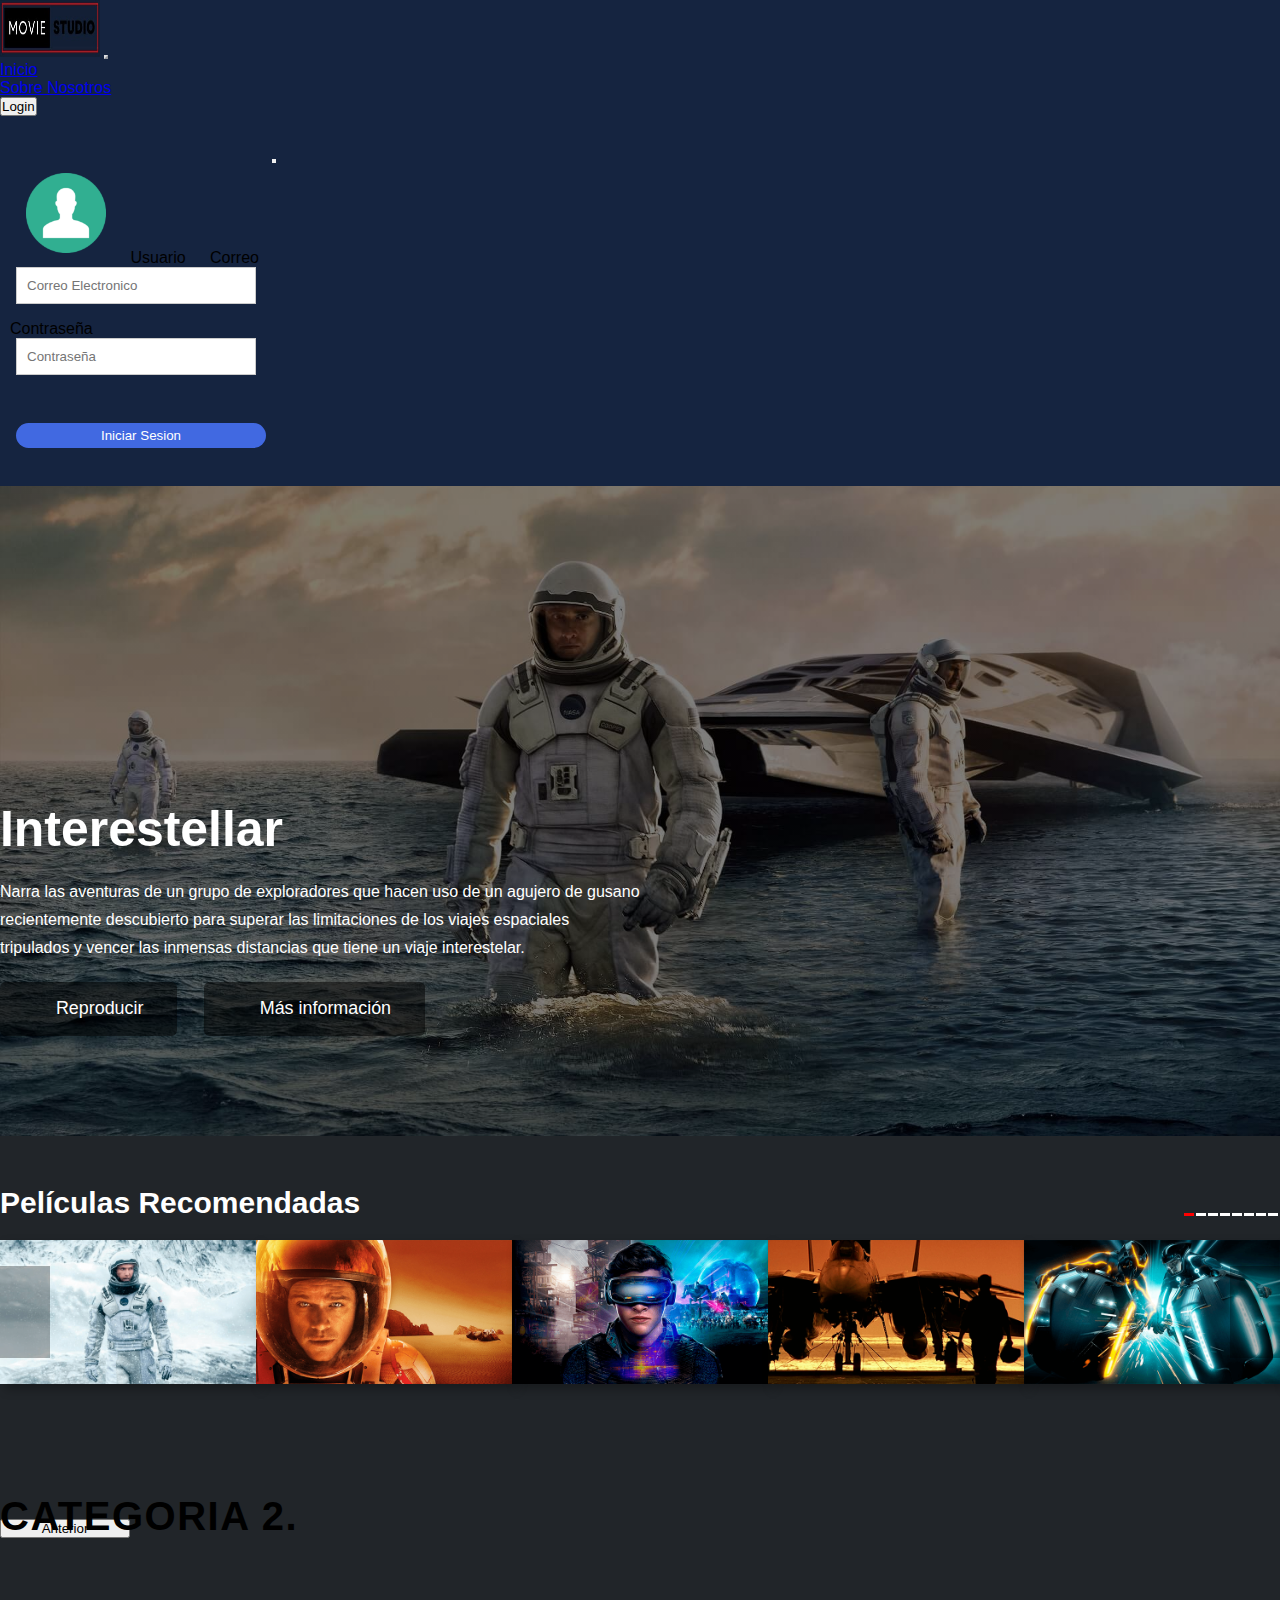
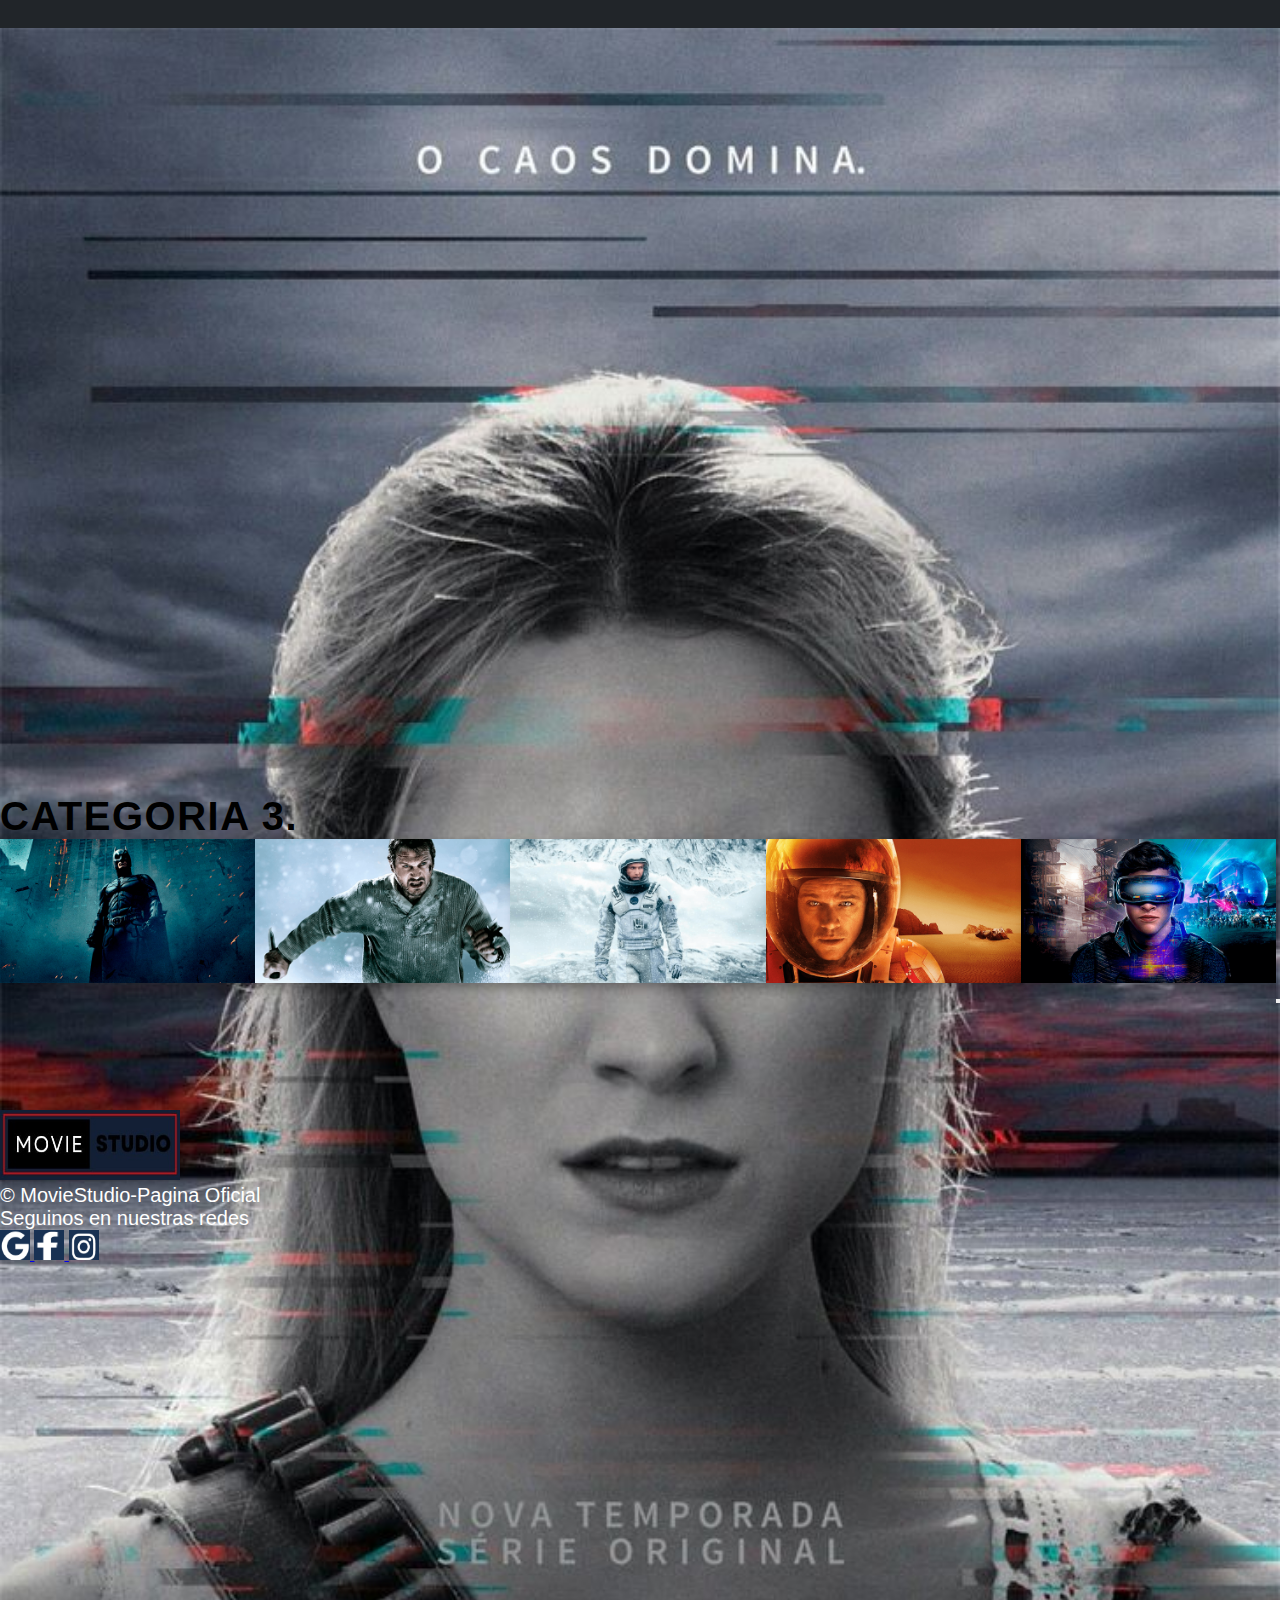
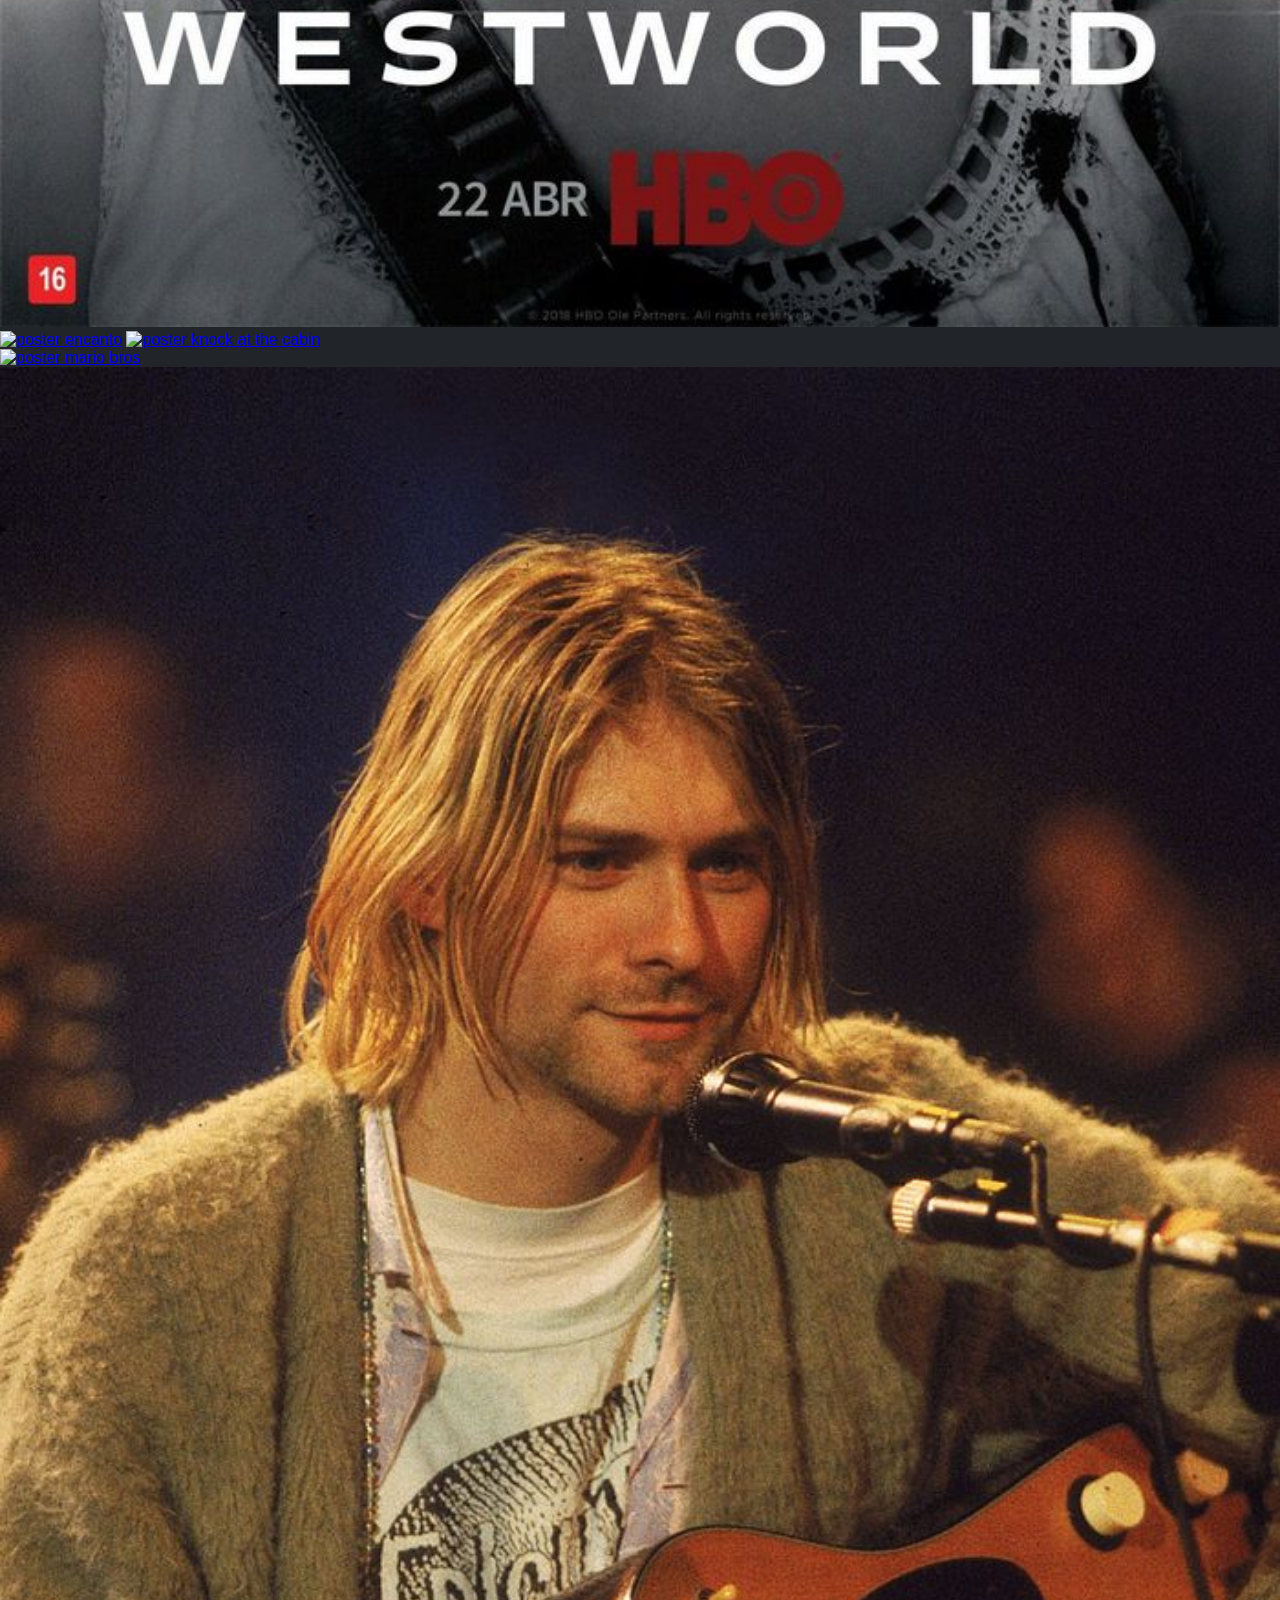
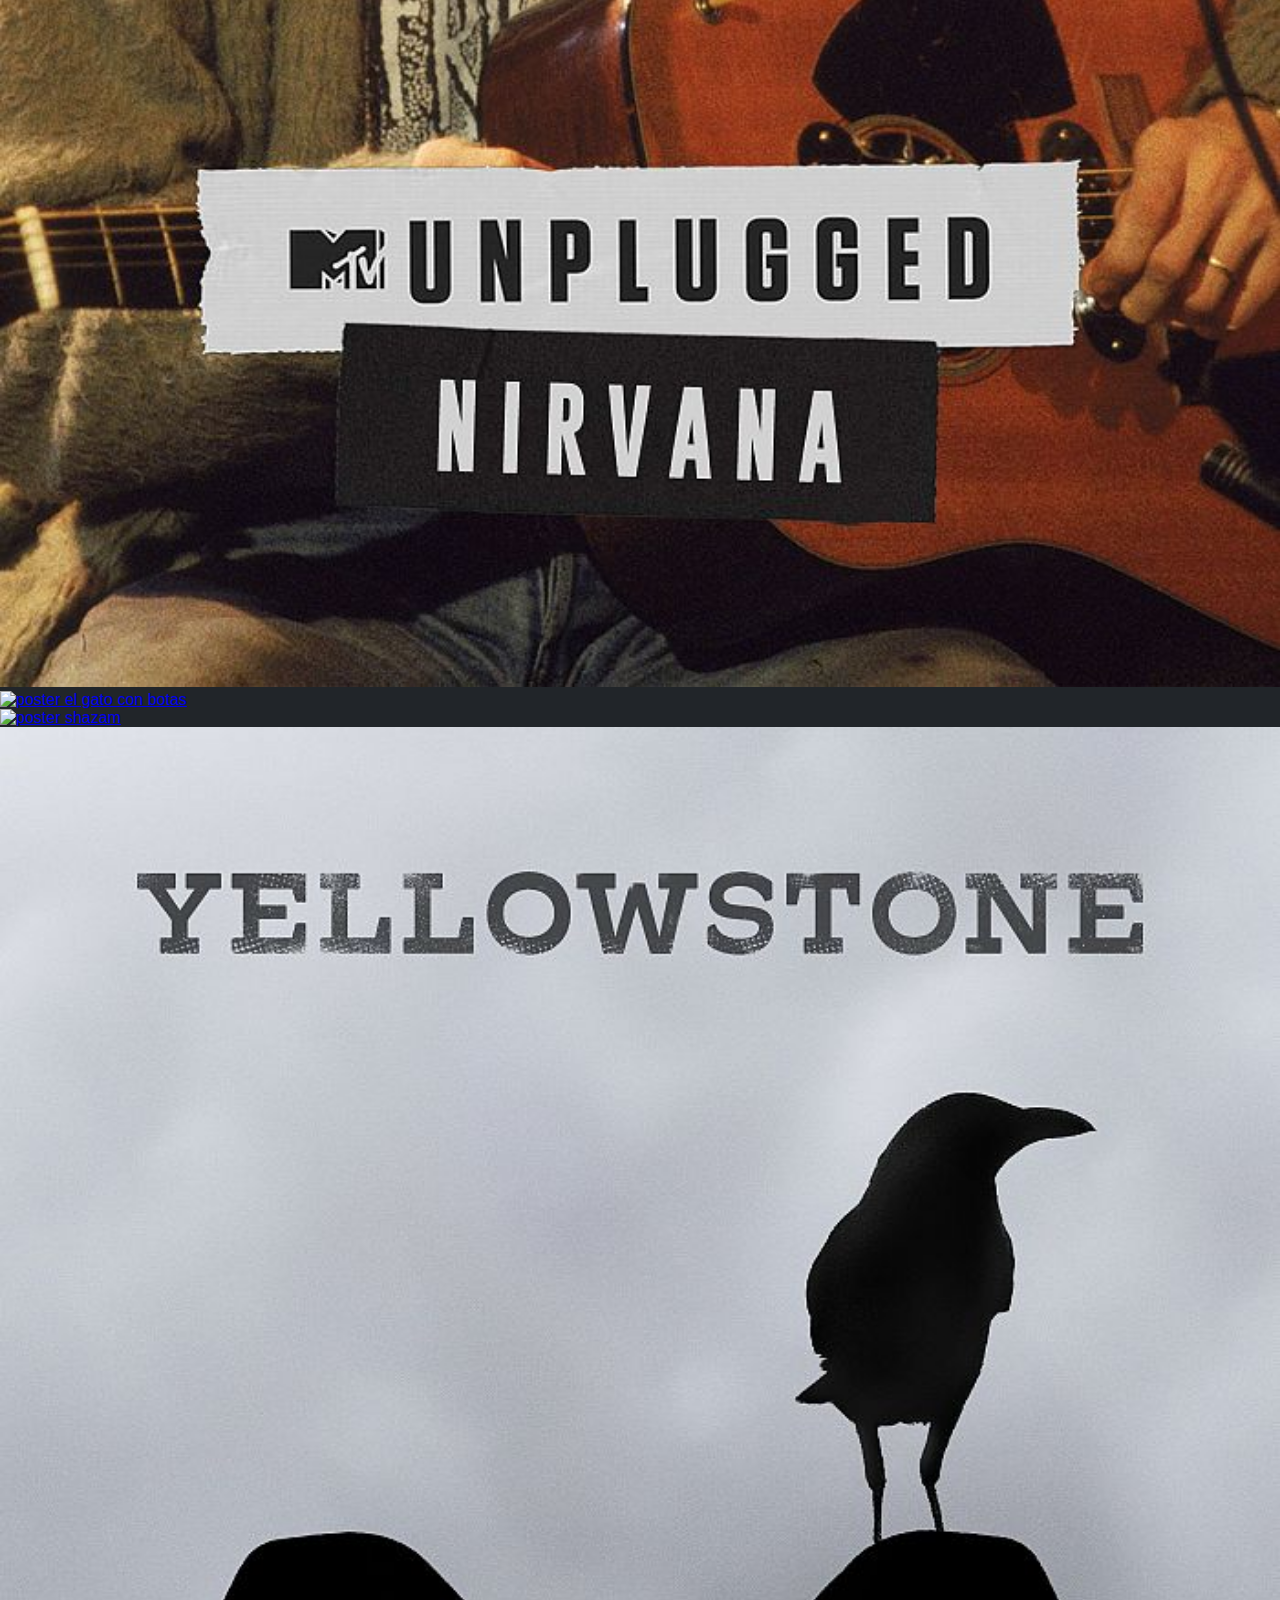
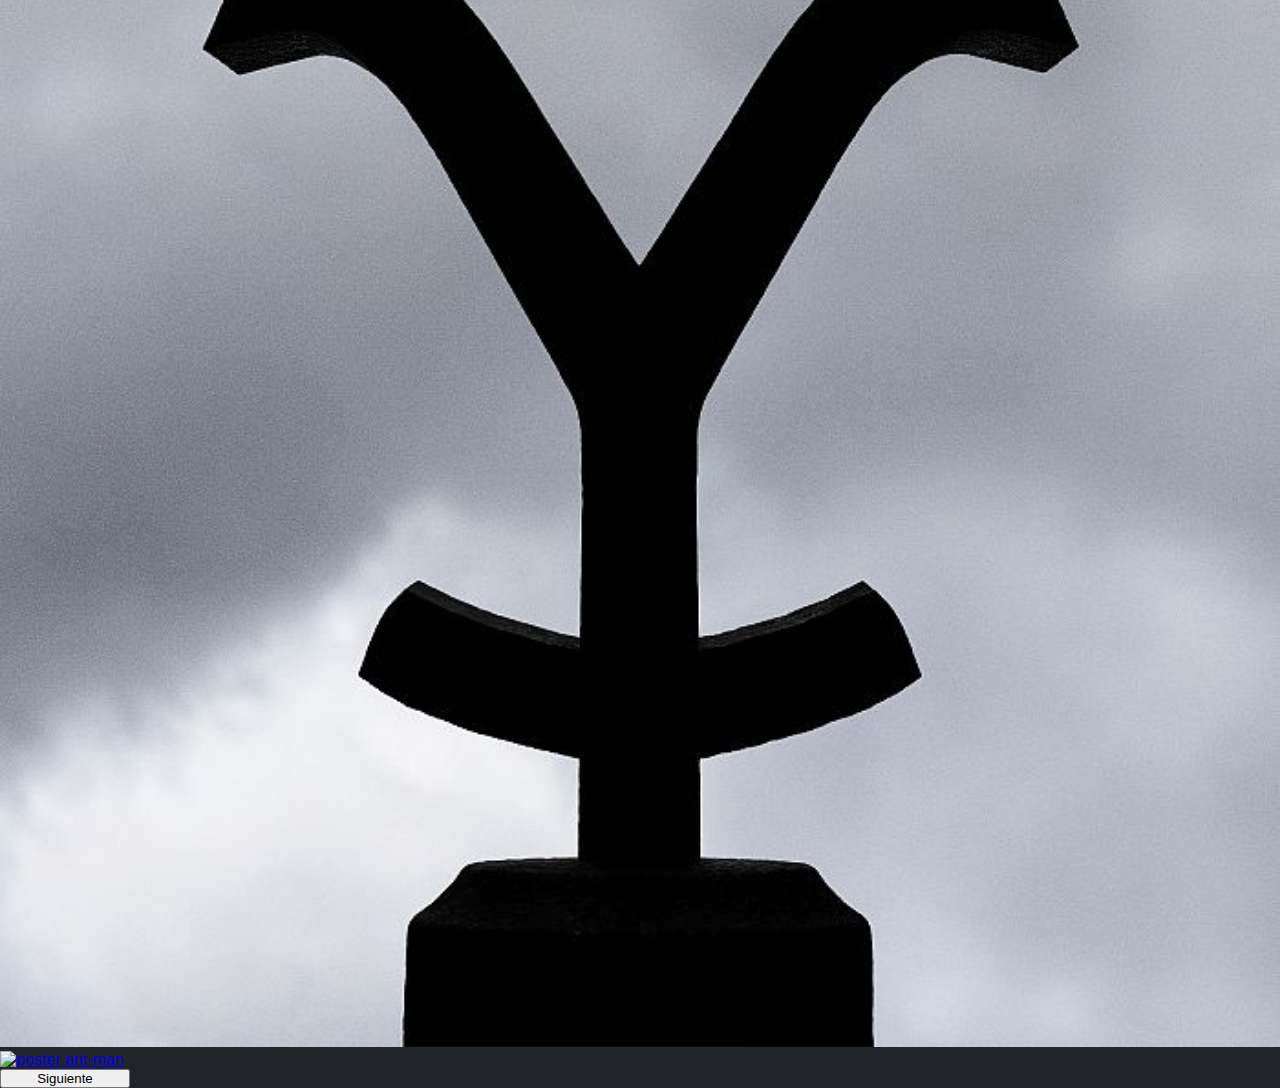
==== commit 46884b8a: "Carrusel de peliculas" ====
--- a/index.html
+++ b/index.html
@@ -1,400 +1,515 @@
+<!-- @format -->
+
 <!DOCTYPE html>
 <html lang="es">
-
-<head>
-	<meta charset="UTF-8" />
-	<meta http-equiv="X-UA-Compatible" content="IE=edge" />
-	<meta name="viewport" content="width=device-width, initial-scale=1.0" />
-	<link rel="shortcut icon" href="/assets/Captura2.PNG" />
-	<link href="https://cdn.jsdelivr.net/npm/bootstrap@5.3.0-alpha3/dist/css/bootstrap.min.css" rel="stylesheet"
-		integrity="sha384-KK94CHFLLe+nY2dmCWGMq91rCGa5gtU4mk92HdvYe+M/SXH301p5ILy+dN9+nJOZ" crossorigin="anonymous" />
-	<link rel="stylesheet" href="/css/style.css" />
-	<title>Movie Studio</title>
-</head>
-
-<body>
-	<header class="header">
-		<!-- Aca empieza el navbar -->
-		<nav class="navbar navbar-expand-lg">
-			<div class="container-fluid">
-				<a class="navbar-brand" href="#"><img src="../assets/Logo.jpg" alt="Logo" width="100" height="57" /></a>
-				<button class="navbar-toggler" type="button" data-bs-toggle="collapse"
-					data-bs-target="#navbarSupportedContent" aria-controls="navbarSupportedContent"
-					aria-expanded="false" aria-label="Toggle navigation">
-					<span class="navbar-toggler-icon"></span>
-				</button>
-				<div class="collapse navbar-collapse" id="navbarSupportedContent">
-					<ul class="navbar-nav me-auto mb-2 mb-lg-0">
-						<li class="nav-item">
-							<a class="nav-link active text-light fw-bold" aria-current="page"
-								href="../index.html">Inicio</a>
-						</li>
-
-						<li class="nav-item">
-							<a class="nav-link text-light" href="../pages/SobreNosotros.html">Sobre Nosotros</a>
-						</li>
-					</ul>
-					<button type="button" class="btn btn-primary" data-bs-toggle="modal"
-						data-bs-target="#staticBackdrop">
+	<head>
+		<meta charset="UTF-8" />
+		<meta http-equiv="X-UA-Compatible" content="IE=edge" />
+		<meta name="viewport" content="width=device-width, initial-scale=1.0" />
+		<link rel="shortcut icon" href="/assets/Captura2.PNG" />
+		<link
+			href="https://cdn.jsdelivr.net/npm/bootstrap@5.3.0-alpha3/dist/css/bootstrap.min.css"
+			rel="stylesheet"
+			integrity="sha384-KK94CHFLLe+nY2dmCWGMq91rCGa5gtU4mk92HdvYe+M/SXH301p5ILy+dN9+nJOZ"
+			crossorigin="anonymous"
+		/>
+		<link href="https://fonts.googleapis.com/css2?family=Bebas+Neue&family=Open+Sans:wght@400;600&display=swap" rel="stylesheet"> 
+		<link rel="stylesheet" href="/css/style.css" />
+		<title>Movie Studio</title>
+	</head>
+	<body>
+		<header class="header">
+			<!-- Aca empieza el navbar -->
+			<nav class="navbar navbar-expand-lg">
+				<div class="container-fluid">
+					<a class="navbar-brand" href="./index.html"
+						><img
+							src="../assets/Logo.jpg"
+							alt="Logo"
+							width="100"
+							height="57"
+					/></a>
+					<button
+						class="navbar-toggler"
+						type="button"
+						data-bs-toggle="collapse"
+						data-bs-target="#navbarSupportedContent"
+						aria-controls="navbarSupportedContent"
+						aria-expanded="false"
+						aria-label="Toggle navigation"
+					>
+						<span class="navbar-toggler-icon"></span>
+					</button>
+					<div class="collapse navbar-collapse" id="navbarSupportedContent">
+						<ul class="navbar-nav me-auto mb-2 mb-lg-0">
+							<li class="nav-item">
+								<a
+									class="nav-link active text-light fw-bold"
+									aria-current="page"
+									href="../index.html"
+									>Inicio</a
+								>
+							</li>
+
+							<li class="nav-item">
+								<a
+									class="nav-link text-light"
+									href="../pages/SobreNosotros.html"
+									>Sobre Nosotros</a
+								>
+							</li>
+						</ul>
+						<button
+						type="button"
+						class="btn btn-primary"
+						data-bs-toggle="modal"
+						data-bs-target="#staticBackdrop"
+					>
 						Login
 					</button>
 
 					<!-- Modal login -->
-					<div class="modal fade" id="staticBackdrop" data-bs-backdrop="static" data-bs-keyboard="false"
-						tabindex="-1" aria-labelledby="staticBackdropLabel" aria-hidden="true">
+					<div
+						class="modal fade"
+						id="staticBackdrop"
+						data-bs-backdrop="static"
+						data-bs-keyboard="false"
+						tabindex="-1"
+						aria-labelledby="staticBackdropLabel"
+						aria-hidden="true"
+					>
 						<div class="modal-dialog modalLogin">
 							<div class="modal-content">
-								<button type="button" style="margin-left: 17rem; margin-top: 5px"
-									class="btn-close botonXModal" data-bs-dismiss="modal" aria-label="Close"></button>
+								<button
+									type="button"
+									style="margin-left: 17rem; margin-top: 5px"
+									class="btn-close botonXModal"
+									data-bs-dismiss="modal"
+									aria-label="Close"
+								></button>
 								<div class="modal-header">
 									<form>
-										<img style="margin-left: 1rem" src="../assets/1486564400-account_81513.png"
-											alt="user-img" />
+										<img
+											style="margin-left: 1rem"
+											src="../assets/1486564400-account_81513.png"
+											alt="user-img"
+										/>
 										<label class="Username" for="Username">Usuario</label>
 										<label class="Username" for="Username">Correo</label>
-										<input style="margin: 0rem 0rem 1rem 1rem" type="text" id="Username"
-											placeholder="Correo Electronico" required />
+										<input
+											style="margin: 0rem 0rem 1rem 1rem"
+											type="text"
+											id="Username"
+											placeholder="Correo Electronico"
+											required
+										/>
 										<label for="Password">Contraseña</label>
-										<input style="margin-left: 1rem" type="Password" id="Password"
-											placeholder="Contraseña" required />
-
-										<button style="margin-top: 3rem; margin-left: 1rem" type="submit" id="submit">
+										<input
+											style="margin-left: 1rem"
+											type="Password"
+											id="Password"
+											placeholder="Contraseña"
+											required
+										/>
+
+										<button
+											style="margin-top: 3rem; margin-left: 1rem"
+											type="submit"
+											id="submit"
+										>
 											Iniciar Sesion
 										</button>
-
+									
 								</div>
 							</div>
 						</div>
 					</div>
-					</form>
+						</form>
+					</div>
 				</div>
-			</div>
-		</nav>
-		<!-- Aca termina el navbar -->
-
+			</nav>
+			<!-- Aca termina el navbar -->
+		
 		<!--AQUI TERMINA EL NAVBAR-->
 
 		<!-- Foto/video principal -->
-
-		<main id="main-contenido-pagprincipal">
-			<div class="pelicula-principal">
-				<div class="contenedor">
-					<h3 class="titulo">Interestellar</h3>
-					<p class="descripcion">
-						Narra las aventuras de un grupo de exploradores que hacen uso de un agujero de gusano
-						recientemente descubierto para superar las limitaciones de los viajes espaciales tripulados y
-						vencer las inmensas distancias que tiene un viaje interestelar.
-					</p>
-					<button role="button" class="boton"><i class="fas fa-play"></i>Reproducir</button>
-					<button role="button" class="boton"><i class="fas fa-info-circle"></i>Más información</button>
+		
+			<main>
+		<div class="pelicula-principal">
+			<div class="contenedor">
+				<h3 class="titulo">Interestellar</h3>
+				<p class="descripcion">
+					Narra las aventuras de un grupo de exploradores que hacen uso de un agujero de gusano recientemente descubierto para superar las limitaciones de los viajes espaciales tripulados y vencer las inmensas distancias que tiene un viaje interestelar.
+				</p>
+				<button role="button" class="boton"><i class="fas fa-play"></i>Reproducir</button>
+				<button role="button" class="boton"><i class="fas fa-info-circle"></i>Más información</button>
+			</div>
+		</div>
+
+		<div class="peliculas-recomendadas contenedor">
+			<div class="contenedor-titulo-controles">
+				<h3>Películas Recomendadas</h3>
+				<div class="indicadores"></div>
+			</div>
+
+			<div class="contenedor-principal">
+				<button role="button" id="flecha-izquierda" class="flecha-izquierda"><i class="fas fa-angle-left"></i></button>
+
+				<div class="contenedor-carousel">
+					<div class="carousel">
+						<div class="pelicula">
+							<a href="#"><img src="./assets/1.png" alt=""></a>
+						</div>
+						<div class="pelicula">
+							<a href="#"><img src="./assets/2.png" alt=""></a>
+						</div>
+						<div class="pelicula">
+							<a href="#"><img src="./assets/3.png" alt=""></a>
+						</div>
+						<div class="pelicula">
+							<a href="#"><img src="./assets/4.png" alt=""></a>
+						</div>
+						<div class="pelicula">
+							<a href="#"><img src="./assets/5.png" alt=""></a>
+						</div>
+						<div class="pelicula">
+							<a href="#"><img src="./assets/6.png" alt=""></a>
+						</div>
+						<div class="pelicula">
+							<a href="#"><img src="./assets/7.png" alt=""></a>
+						</div>
+						<div class="pelicula">
+							<a href="#"><img src="./assets/1.png" alt=""></a>
+						</div>
+						<div class="pelicula">
+							<a href="#"><img src="./assets/2.png" alt=""></a>
+						</div>
+						<div class="pelicula">
+							<a href="#"><img src="./assets/3.png" alt=""></a>
+						</div>
+						<div class="pelicula">
+							<a href="#"><img src="./assets/1.png" alt=""></a>
+						</div>
+						<div class="pelicula">
+							<a href="#"><img src="./assets/2.png" alt=""></a>
+						</div>
+						<div class="pelicula">
+							<a href="#"><img src="./assets/3.png" alt=""></a>
+						</div>
+						<div class="pelicula">
+							<a href="#"><img src="./assets/4.png" alt=""></a>
+						</div>
+						<div class="pelicula">
+							<a href="#"><img src="./assets/5.png" alt=""></a>
+						</div>
+						<div class="pelicula">
+							<a href="#"><img src="./assets/6.png" alt=""></a>
+						</div>
+						<div class="pelicula">
+							<a href="#"><img src="./assets/7.png" alt=""></a>
+						</div>
+						<div class="pelicula">
+							<a href="#"><img src="/assets/1.png" alt=""></a>
+						</div>
+						<div class="pelicula">
+							<a href="#"><img src="./assets/2.png" alt=""></a>
+						</div>
+						<div class="pelicula">
+							<a href="#"><img src="./assets/3.png" alt=""></a>
+						</div>
+						<div class="pelicula">
+							<a href="#"><img src="./assets/4.png" alt=""></a>
+						</div> 
+					</div>
 				</div>
-			</div>
-
-			<div class="peliculas-recomendadas contenedor">
-				<div class="contenedor-titulo-controles">
-					<h3>Películas Recomendadas</h3>
-					<div class="indicadores"></div>
+
+				<button role="button" id="flecha-derecha" class="flecha-derecha"><i class="fas fa-angle-right"></i></button>
+			</div>
+		</div>
+	</main>
+		</header>
+
+		
+<section>
+			<div class="card text-bg-dark" id="peliculas-series-sugeridas">
+				<div class="img-fondo-sugeridas">
+				<div class="card-img-overlay">
+					<h2 class="card-title titulo-pelis-sugeridas mt-3">CATEGORIA 2.</h2>
+					<div id="carouselSugeridas" class="carousel slide mt-5">
+						<button
+							class="carousel-control-prev"
+							type="button"
+							data-bs-target="#carouselSugeridas"
+							data-bs-slide="prev"
+						>
+							<span
+								class="carousel-control-prev-icon"
+								aria-hidden="true"
+							></span>
+							<span class="visually-hidden">Anterior</span>
+						</button>
+						<div class="carousel-inner carrusel-pelis-sugeridas container">
+							<div class="carousel-item active container carrusel-sugeridas1">
+								<div class="row d-flex justify-content-center mx-1">
+									<a
+										href="/pages/westworld1x1.html"
+										class="col-xxl-3 col-xl-3 col-lg-4 col-md-4 col-sm-5 cont-img-carrusel-sugeridas"
+										><img
+											src="/assets/westworld.poster.2 (Copiar).jpg"
+											class="p-3 img-carrusel-sugeridas"
+											alt="poster westworld"
+									/></a>
+									<a
+										href="./pages/error404.html"
+										class="segundo-cont-img-carrusel col-xxl-3 col-xl-3 col-lg-4 col-md-4 col-sm-5 cont-img-carrusel-sugeridas"
+										><img
+											src="https://pics.filmaffinity.com/encanto-246546841-large.jpg"
+											class="p-3 img-carrusel-sugeridas"
+											alt="poster encanto"
+									/></a>
+									<a
+										href="./pages/error404.html"
+										class="tercer-cont-img-carrusel col-xxl-3 col-xl-3 col-lg-4 col-md-4 cont-img-carrusel-sugeridas"
+										><img
+											src="https://pics.filmaffinity.com/knock_at_the_cabin-261379789-large.jpg"
+											class="p-3 img-carrusel-sugeridas"
+											alt="poster knock at the cabin"
+									/></a>
+									<a
+										href="./pages/error404.html"
+										class="cuarto-cont-img-carrusel col-xxl-3 col-xl-4 col-lg-4 cont-img-carrusel-sugeridas"
+										><img
+											src="/assets/el gerente.jpg"
+											class="p-3 img-carrusel-sugeridas"
+											alt="poster el gerente"
+									/></a>
+								</div>
+							</div>
+							<div class="carousel-item container carrusel-sugeridas1">
+								<div class="row d-flex justify-content-center mx-1">
+									<a
+										href="/pages/supermariobros.html"
+										class="col-xxl-3 col-xl-3 col-lg-4 col-md-4 col-sm-5 cont-img-carrusel-sugeridas"
+										><img
+											src="https://pics.filmaffinity.com/the_super_mario_bros_movie-521125124-large.jpg"
+											class="p-3 img-carrusel-sugeridas"
+											alt="poster mario bros"
+									/></a>
+									<a
+										href="./pages/error404.html"
+										class="segundo-cont-img-carrusel col-xxl-3 col-xl-3 col-lg-4 col-md-4 col-sm-5 cont-img-carrusel-sugeridas"
+										><img
+											src="/assets/nirvana.jpg"
+											class="p-3 img-carrusel-sugeridas"
+											alt="poster nirvana"
+									/></a>
+									<a
+										href="./pages/error404.html"
+										class="tercer-cont-img-carrusel col-xxl-3 col-xl-3 col-lg-4 col-md-4 cont-img-carrusel-sugeridas"
+										><img
+											src="https://pics.filmaffinity.com/puss_in_boots_the_last_wish-897078202-large.jpg"
+											class="p-3 img-carrusel-sugeridas"
+											alt="poster el gato con botas"
+									/></a>
+									<a
+										href="./pages/error404.html"
+										class="cuarto-cont-img-carrusel col-xxl-3 col-xl-4 col-lg-4 cont-img-carrusel-sugeridas"
+										><img
+											src="./assets/Chuky.jpg"
+											class="p-3 img-carrusel-sugeridas"
+											alt="poster chuky"
+									/></a>
+								</div>
+							</div>
+							<div class="carousel-item container carrusel-sugeridas1">
+								<div class="row d-flex justify-content-center mx-1">
+									<a
+										href="./pages/error404.html"
+										class="col-xxl-3 col-xl-3 col-lg-4 col-md-4 col-sm-5 cont-img-carrusel-sugeridas"
+										><img
+											src="https://pics.filmaffinity.com/shazam_fury_of_the_gods-942384944-large.jpg"
+											class="p-3 img-carrusel-sugeridas"
+											alt="poster shazam"
+									/></a>
+									<a
+										href="./pages/error404.html"
+										class="segundo-cont-img-carrusel col-xxl-3 col-xl-3 col-lg-4 col-md-4 col-sm-5 cont-img-carrusel-sugeridas"
+										><img
+											src="/assets/yellowstone.jpg"
+											class="p-3 img-carrusel-sugeridas"
+											alt="poster yellowstone"
+									/></a>
+									<a
+										href="./pages/error404.html"
+										class="tercer-cont-img-carrusel col-xxl-3 col-xl-3 col-lg-4 col-md-4 cont-img-carrusel-sugeridas"
+										><img
+											src="https://pics.filmaffinity.com/ant_man_and_the_wasp_quantumania-332452493-large.jpg"
+											class="p-3 img-carrusel-sugeridas"
+											alt="poster ant-man"
+									/></a>
+									<a
+										href="./pages/error404.html"
+										class="cuarto-cont-img-carrusel col-xxl-3 col-xl-4 col-lg-4 cont-img-carrusel-sugeridas"
+										><img
+											src="https://pics.filmaffinity.com/winnie_the_pooh_blood_and_honey-717024128-large.jpg"
+											class="p-3 img-carrusel-sugeridas"
+											alt="poster winnie the pooh"
+									/></a>
+								</div>
+							</div>
+						</div>
+
+						<button
+							class="carousel-control-next"
+							type="button"
+							data-bs-target="#carouselSugeridas"
+							data-bs-slide="next"
+						>
+							<span
+								class="carousel-control-next-icon"
+								aria-hidden="true"
+							></span>
+							<span class="visually-hidden">Siguiente</span>
+						</button>
+					</div>
+				</div></div>
+			</div>
+		</section>
+		<section>
+			<div class="card text-bg-dark" id="peliculas-series-sugeridas">
+				
+				<div >
+					<h2 class="card-title titulo-pelis-sugeridas mt-3">CATEGORIA 3.</h2>
+					<div class="peliculas-recomendadas contenedor">
+			<div class="contenedor-titulo-controles">
+				
+				<div class="contenedor-carousel">
+					<div class="carousel">
+						
+						
+						<div class="pelicula">
+							<a href="#"><img src="./assets/6.png" alt=""></a>
+						</div>
+						<div class="pelicula">
+							<a href="#"><img src="./assets/7.png" alt=""></a>
+						</div>
+						<div class="pelicula">
+							<a href="#"><img src="./assets/1.png" alt=""></a>
+						</div>
+						<div class="pelicula">
+							<a href="#"><img src="./assets/2.png" alt=""></a>
+						</div>
+						<div class="pelicula">
+							<a href="#"><img src="./assets/3.png" alt=""></a>
+						</div>
+						<div class="pelicula">
+							<a href="#"><img src="./assets/1.png" alt=""></a>
+						</div>
+						<div class="pelicula">
+							<a href="#"><img src="./assets/2.png" alt=""></a>
+						</div>
+						<div class="pelicula">
+							<a href="#"><img src="./assets/3.png" alt=""></a>
+						</div>
+						<div class="pelicula">
+							<a href="#"><img src="./assets/4.png" alt=""></a>
+						</div>
+						<div class="pelicula">
+							<a href="#"><img src="./assets/5.png" alt=""></a>
+						</div>
+						<div class="pelicula">
+							<a href="#"><img src="./assets/6.png" alt=""></a>
+						</div>
+						<div class="pelicula">
+							<a href="#"><img src="./assets/7.png" alt=""></a>
+						</div>
+						<div class="pelicula">
+							<a href="#"><img src="/assets/1.png" alt=""></a>
+						</div>
+						<div class="pelicula">
+							<a href="#"><img src="./assets/2.png" alt=""></a>
+						</div>
+						<div class="pelicula">
+							<a href="#"><img src="./assets/3.png" alt=""></a>
+						</div>
+						<div class="pelicula">
+							<a href="#"><img src="./assets/4.png" alt=""></a>
+						</div> 
+					</div>
 				</div>
 
-				<div class="contenedor-principal">
-					<button role="button" id="flecha-izquierda" class="flecha-izquierda"><i
-							class="fas fa-angle-left"></i></button>
-
-					<div class="contenedor-carousel">
-						<div class="carousel">
-							<div class="pelicula">
-								<a href="#"><img src="./assets/1.png" alt=""></a>
-							</div>
-							<div class="pelicula">
-								<a href="#"><img src="./assets/2.png" alt=""></a>
-							</div>
-							<div class="pelicula">
-								<a href="#"><img src="./assets/3.png" alt=""></a>
-							</div>
-							<div class="pelicula">
-								<a href="#"><img src="./assets/4.png" alt=""></a>
-							</div>
-							<div class="pelicula">
-								<a href="#"><img src="./assets/5.png" alt=""></a>
-							</div>
-							<div class="pelicula">
-								<a href="#"><img src="./assets/6.png" alt=""></a>
-							</div>
-							<div class="pelicula">
-								<a href="#"><img src="./assets/7.png" alt=""></a>
-							</div>
-							<div class="pelicula">
-								<a href="#"><img src="./assets/1.png" alt=""></a>
-							</div>
-							<div class="pelicula">
-								<a href="#"><img src="./assets/2.png" alt=""></a>
-							</div>
-							<div class="pelicula">
-								<a href="#"><img src="./assets/3.png" alt=""></a>
-							</div>
-							<div class="pelicula">
-								<a href="#"><img src="./assets/1.png" alt=""></a>
-							</div>
-							<div class="pelicula">
-								<a href="#"><img src="./assets/2.png" alt=""></a>
-							</div>
-							<div class="pelicula">
-								<a href="#"><img src="./assets/3.png" alt=""></a>
-							</div>
-							<div class="pelicula">
-								<a href="#"><img src="./assets/4.png" alt=""></a>
-							</div>
-							<div class="pelicula">
-								<a href="#"><img src="./assets/5.png" alt=""></a>
-							</div>
-							<div class="pelicula">
-								<a href="#"><img src="./assets/6.png" alt=""></a>
-							</div>
-							<div class="pelicula">
-								<a href="#"><img src="./assets/7.png" alt=""></a>
-							</div>
-							<div class="pelicula">
-								<a href="#"><img src="/assets/1.png" alt=""></a>
-							</div>
-							<div class="pelicula">
-								<a href="#"><img src="./assets/2.png" alt=""></a>
-							</div>
-							<div class="pelicula">
-								<a href="#"><img src="./assets/3.png" alt=""></a>
-							</div>
-							<div class="pelicula">
-								<a href="#"><img src="./assets/4.png" alt=""></a>
-							</div>
-						</div>
-					</div>
-
-					<button role="button" id="flecha-derecha" class="flecha-derecha"><i
-							class="fas fa-angle-right"></i></button>
+				<button role="button" id="flecha-derecha" class="flecha-derecha"><i class="fas fa-angle-right"></i></button>
+			</div>
+		</div>
 				</div>
 			</div>
-	</header>
-
-
-
-	<section>
-		<div class="card text-bg-dark" id="peliculas-series-sugeridas">
-			<img src="/assets/img-fondo-pagprincipal.jpg" class="card-img img-fondo-sugeridas"
-				alt="imagen de fondo de la seccion de peliculas sugeridas" />
-			<div class="card-img-overlay">
-				<h2 class="card-title titulo-pelis-sugeridas mt-3">CATEGORIA 2.</h2>
-				<div id="carouselSugeridas" class="carousel slide mt-5">
-					<button class="carousel-control-prev" type="button" data-bs-target="#carouselSugeridas"
-						data-bs-slide="prev">
-						<span class="carousel-control-prev-icon" aria-hidden="true"></span>
-						<span class="visually-hidden">Anterior</span>
-					</button>
-					<div class="carousel-inner carrusel-pelis-sugeridas container">
-						<div class="carousel-item active container carrusel-sugeridas1">
-							<div class="row d-flex justify-content-center mx-1">
-								<a href="/pages/westworld1x1.html"
-									class="col-xxl-3 col-xl-3 col-lg-4 col-md-4 col-sm-5 cont-img-carrusel-sugeridas"><img
-										src="/assets/westworld.poster.2 (Copiar).jpg" class="p-3 img-carrusel-sugeridas"
-										alt="poster westworld" /></a>
-								<a href="./pages/error404.html"
-									class="segundo-cont-img-carrusel col-xxl-3 col-xl-3 col-lg-4 col-md-4 col-sm-5 cont-img-carrusel-sugeridas"><img
-										src="https://pics.filmaffinity.com/encanto-246546841-large.jpg"
-										class="p-3 img-carrusel-sugeridas" alt="poster encanto" /></a>
-								<a href="./pages/error404.html"
-									class="tercer-cont-img-carrusel col-xxl-3 col-xl-3 col-lg-4 col-md-4 cont-img-carrusel-sugeridas"><img
-										src="https://pics.filmaffinity.com/knock_at_the_cabin-261379789-large.jpg"
-										class="p-3 img-carrusel-sugeridas" alt="poster knock at the cabin" /></a>
-								<a href="./pages/error404.html"
-									class="cuarto-cont-img-carrusel col-xxl-3 col-xl-4 col-lg-4 cont-img-carrusel-sugeridas"><img
-										src="/assets/el gerente.jpg" class="p-3 img-carrusel-sugeridas"
-										alt="poster el gerente" /></a>
-							</div>
-						</div>
-						<div class="carousel-item container carrusel-sugeridas1">
-							<div class="row d-flex justify-content-center mx-1">
-								<a href="/pages/supermariobros.html"
-									class="col-xxl-3 col-xl-3 col-lg-4 col-md-4 col-sm-5 cont-img-carrusel-sugeridas"><img
-										src="https://pics.filmaffinity.com/the_super_mario_bros_movie-521125124-large.jpg"
-										class="p-3 img-carrusel-sugeridas" alt="poster mario bros" /></a>
-								<a href="./pages/error404.html"
-									class="segundo-cont-img-carrusel col-xxl-3 col-xl-3 col-lg-4 col-md-4 col-sm-5 cont-img-carrusel-sugeridas"><img
-										src="/assets/nirvana.jpg" class="p-3 img-carrusel-sugeridas"
-										alt="poster nirvana" /></a>
-								<a href="./pages/error404.html"
-									class="tercer-cont-img-carrusel col-xxl-3 col-xl-3 col-lg-4 col-md-4 cont-img-carrusel-sugeridas"><img
-										src="https://pics.filmaffinity.com/puss_in_boots_the_last_wish-897078202-large.jpg"
-										class="p-3 img-carrusel-sugeridas" alt="poster el gato con botas" /></a>
-								<a href="./pages/error404.html"
-									class="cuarto-cont-img-carrusel col-xxl-3 col-xl-4 col-lg-4 cont-img-carrusel-sugeridas"><img
-										src="./assets/Chuky.jpg" class="p-3 img-carrusel-sugeridas"
-										alt="poster chuky" /></a>
-							</div>
-						</div>
-						<div class="carousel-item container carrusel-sugeridas1">
-							<div class="row d-flex justify-content-center mx-1">
-								<a href="./pages/error404.html"
-									class="col-xxl-3 col-xl-3 col-lg-4 col-md-4 col-sm-5 cont-img-carrusel-sugeridas"><img
-										src="https://pics.filmaffinity.com/shazam_fury_of_the_gods-942384944-large.jpg"
-										class="p-3 img-carrusel-sugeridas" alt="poster shazam" /></a>
-								<a href="./pages/error404.html"
-									class="segundo-cont-img-carrusel col-xxl-3 col-xl-3 col-lg-4 col-md-4 col-sm-5 cont-img-carrusel-sugeridas"><img
-										src="/assets/yellowstone.jpg" class="p-3 img-carrusel-sugeridas"
-										alt="poster yellowstone" /></a>
-								<a href="./pages/error404.html"
-									class="tercer-cont-img-carrusel col-xxl-3 col-xl-3 col-lg-4 col-md-4 cont-img-carrusel-sugeridas"><img
-										src="https://pics.filmaffinity.com/ant_man_and_the_wasp_quantumania-332452493-large.jpg"
-										class="p-3 img-carrusel-sugeridas" alt="poster ant-man" /></a>
-								<a href="./pages/error404.html"
-									class="cuarto-cont-img-carrusel col-xxl-3 col-xl-4 col-lg-4 cont-img-carrusel-sugeridas"><img
-										src="https://pics.filmaffinity.com/winnie_the_pooh_blood_and_honey-717024128-large.jpg"
-										class="p-3 img-carrusel-sugeridas" alt="poster winnie the pooh" /></a>
-							</div>
-						</div>
-					</div>
-
-					<button class="carousel-control-next" type="button" data-bs-target="#carouselSugeridas"
-						data-bs-slide="next">
-						<span class="carousel-control-next-icon" aria-hidden="true"></span>
-						<span class="visually-hidden">Siguiente</span>
-					</button>
+		</section>
+
+		
+
+		<div class="intermedio"></div>
+
+		<!-- Aqui comienza el footer -->
+		<footer class="footer1">
+			<div class="container text-center">
+				<div class="row">
+					<div
+						class="col-12 col-sm-4 d-flex footer-logo-centro align-items-center"
+					>
+						<a href="../index.html">
+							<img
+								src="../assets/Logo.jpg"
+								alt="logo MovieStudios"
+								class="logo1"
+							/>
+						</a>
+					</div>
+					<div
+						class="col-12 col-sm-4 d-flex justify-content-center align-items-center"
+					>
+						<p class="parrafo1">&copy; MovieStudio-Pagina Oficial</p>
+					</div>
+					<div class="col-12 col-sm-4">
+						<p class="parrafo2">Seguinos en nuestras redes</p>
+						<div class="redes-sociales align-items-center">
+							<a href="../pages/error404.html">
+								<img
+									src="../assets/google1.png"
+									alt="logoGoogle"
+									class="logo2"
+								/>
+							</a>
+							<a href="../pages/error404.html">
+								<img
+									src="../assets/facebook22.png"
+									alt="logoFacebook"
+									class="logo3"
+								/>
+							</a>
+							<a href="../pages/error404.html">
+								<img
+									src="../assets/instagram223.png"
+									alt="logoInstagram"
+									class="logo4"
+								/>
+							</a>
+						</div>
+					</div>
 				</div>
 			</div>
-		</div>
-	</section>
-
-	<section>
-		<div class="card text-bg-dark" id="peliculas-series-sugeridas">
-			<img src="/assets/img-fondo-pagprincipal.jpg" class="card-img img-fondo-sugeridas"
-				alt="imagen de fondo de la seccion de peliculas sugeridas" />
-			<div class="card-img-overlay">
-				<h2 class="card-title titulo-pelis-sugeridas mt-3">CATEGORIA 3.</h2>
-				<div id="carouselSugeridas2" class="carousel slide mt-5">
-					<button class="carousel-control-prev" type="button" data-bs-target="#carouselSugeridas2"
-						data-bs-slide="prev">
-						<span class="carousel-control-prev-icon" aria-hidden="true"></span>
-						<span class="visually-hidden">Anterior</span>
-					</button>
-					<div class="carousel-inner carrusel-pelis-sugeridas container">
-						<div class="carousel-item active container carrusel-sugeridas1">
-							<div class="row d-flex justify-content-center mx-1">
-								<a href="/pages/westworld1x1.html"
-									class="col-xxl-3 col-xl-3 col-lg-4 col-md-4 col-sm-5 cont-img-carrusel-sugeridas"><img
-										src="/assets/westworld.poster.2 (Copiar).jpg" class="p-3 img-carrusel-sugeridas"
-										alt="poster westworld" /></a>
-								<a href="./pages/error404.html"
-									class="segundo-cont-img-carrusel col-xxl-3 col-xl-3 col-lg-4 col-md-4 col-sm-5 cont-img-carrusel-sugeridas"><img
-										src="https://pics.filmaffinity.com/encanto-246546841-large.jpg"
-										class="p-3 img-carrusel-sugeridas" alt="poster encanto" /></a>
-								<a href="./pages/error404.html"
-									class="tercer-cont-img-carrusel col-xxl-3 col-xl-3 col-lg-4 col-md-4 cont-img-carrusel-sugeridas"><img
-										src="https://pics.filmaffinity.com/knock_at_the_cabin-261379789-large.jpg"
-										class="p-3 img-carrusel-sugeridas" alt="poster knock at the cabin" /></a>
-								<a href="./pages/error404.html"
-									class="cuarto-cont-img-carrusel col-xxl-3 col-xl-4 col-lg-4 cont-img-carrusel-sugeridas"><img
-										src="/assets/el gerente.jpg" class="p-3 img-carrusel-sugeridas"
-										alt="poster el gerente" /></a>
-							</div>
-						</div>
-						<div class="carousel-item container carrusel-sugeridas1">
-							<div class="row d-flex justify-content-center mx-1">
-								<a href="/pages/supermariobros.html"
-									class="col-xxl-3 col-xl-3 col-lg-4 col-md-4 col-sm-5 cont-img-carrusel-sugeridas"><img
-										src="https://pics.filmaffinity.com/the_super_mario_bros_movie-521125124-large.jpg"
-										class="p-3 img-carrusel-sugeridas" alt="poster mario bros" /></a>
-								<a href="./pages/error404.html"
-									class="segundo-cont-img-carrusel col-xxl-3 col-xl-3 col-lg-4 col-md-4 col-sm-5 cont-img-carrusel-sugeridas"><img
-										src="/assets/nirvana.jpg" class="p-3 img-carrusel-sugeridas"
-										alt="poster nirvana" /></a>
-								<a href="./pages/error404.html"
-									class="tercer-cont-img-carrusel col-xxl-3 col-xl-3 col-lg-4 col-md-4 cont-img-carrusel-sugeridas"><img
-										src="https://pics.filmaffinity.com/puss_in_boots_the_last_wish-897078202-large.jpg"
-										class="p-3 img-carrusel-sugeridas" alt="poster el gato con botas" /></a>
-								<a href="./pages/error404.html"
-									class="cuarto-cont-img-carrusel col-xxl-3 col-xl-4 col-lg-4 cont-img-carrusel-sugeridas"><img
-										src="./assets/Chuky.jpg" class="p-3 img-carrusel-sugeridas"
-										alt="poster chuky" /></a>
-							</div>
-						</div>
-						<div class="carousel-item container carrusel-sugeridas1">
-							<div class="row d-flex justify-content-center mx-1">
-								<a href="./pages/error404.html"
-									class="col-xxl-3 col-xl-3 col-lg-4 col-md-4 col-sm-5 cont-img-carrusel-sugeridas"><img
-										src="https://pics.filmaffinity.com/shazam_fury_of_the_gods-942384944-large.jpg"
-										class="p-3 img-carrusel-sugeridas" alt="poster shazam" /></a>
-								<a href="./pages/error404.html"
-									class="segundo-cont-img-carrusel col-xxl-3 col-xl-3 col-lg-4 col-md-4 col-sm-5 cont-img-carrusel-sugeridas"><img
-										src="/assets/yellowstone.jpg" class="p-3 img-carrusel-sugeridas"
-										alt="poster yellowstone" /></a>
-								<a href="./pages/error404.html"
-									class="tercer-cont-img-carrusel col-xxl-3 col-xl-3 col-lg-4 col-md-4 cont-img-carrusel-sugeridas"><img
-										src="https://pics.filmaffinity.com/ant_man_and_the_wasp_quantumania-332452493-large.jpg"
-										class="p-3 img-carrusel-sugeridas" alt="poster ant-man" /></a>
-								<a href="./pages/error404.html"
-									class="cuarto-cont-img-carrusel col-xxl-3 col-xl-4 col-lg-4 cont-img-carrusel-sugeridas"><img
-										src="https://pics.filmaffinity.com/winnie_the_pooh_blood_and_honey-717024128-large.jpg"
-										class="p-3 img-carrusel-sugeridas" alt="poster winnie the pooh" /></a>
-							</div>
-						</div>
-					</div>
-
-					<button class="carousel-control-next" type="button" data-bs-target="#carouselSugeridas2"
-						data-bs-slide="next">
-						<span class="carousel-control-next-icon" aria-hidden="true"></span>
-						<span class="visually-hidden">Siguiente</span>
-					</button>
-				</div>
-			</div>
-		</div>
-	</section>
-	</main>
-
-
-
-	<!-- footer -->
-	<footer class="footer">
-		<div class="container">
-			<div class="row text-light links-footer">
-				<div class="col-md-4 col-sm-12">
-					<a class="link-light link-offset-2 link-underline-opacity-0 link-underline-opacity-100-hover"
-						href="./pages/error404.html">
-						<p>Terminos y condiciones de uso</p>
-					</a>
-					<a class="link-light link-offset-2 link-underline-opacity-0 link-underline-opacity-100-hover"
-						href="./pages/error404.html">
-						<p>Aviso de privacidad</p>
-					</a>
-					<a class="link-light link-offset-2 link-underline-opacity-0 link-underline-opacity-100-hover"
-						href="/pages/contacto.html">
-						<p>¿Consultas? ¡Contactanos!</p>
-					</a>
-				</div>
-				<div class="col-md-4 col-sm-12">
-					<h5>SEGUINOS</h5>
-					<a href="https://www.facebook.com/RollingCodeSchool" target="en_blank"><img
-							src="/assets/facebook.png" alt="icono facebook" width="50" height="50" /></a>
-					<a href="https://www.instagram.com/rollingcodeschool/" target="en_blank"><img
-							src="/assets/instagram.png" alt="icono instagram" width="50" height="50" /></a>
-					<a href="https://twitter.com/rollingcodeok" target="en_blank"><img src="/assets/tw.png"
-							alt="icono twitter" width="60" height="60" /></a>
-					<a href="https://www.linkedin.com/company/rollingcode/" target="en_blank"><img
-							src="/assets/ICONO-LINKEDIN.png" alt="icono Linkedin" width="60" height="60" /></a>
-				</div>
-				<div class="col-md-4 col-sm-12">
-					<div>
-						<a href="#"><img class="m-1" src="/assets/Captura3.JPG" alt="logo WatchVerse" width="200"
-								height="100" /></a>
-					</div>
-				</div>
-			</div>
-		</div>
-	</footer>
-
-	<script src="./js/app.js"></script>
-	<script src="https://cdn.jsdelivr.net/npm/@popperjs/core@2.11.7/dist/umd/popper.min.js"
-		integrity="sha384-zYPOMqeu1DAVkHiLqWBUTcbYfZ8osu1Nd6Z89ify25QV9guujx43ITvfi12/QExE"
-		crossorigin="anonymous"></script>
-	<script src="https://cdn.jsdelivr.net/npm/bootstrap@5.3.0-alpha3/dist/js/bootstrap.min.js"
-		integrity="sha384-Y4oOpwW3duJdCWv5ly8SCFYWqFDsfob/3GkgExXKV4idmbt98QcxXYs9UoXAB7BZ"
-		crossorigin="anonymous"></script>
-</body>
-
-</html>+		</footer>
+
+		<script src="./js/app.js"></script>
+		<script src="https://kit.fontawesome.com/2c36e9b7b1.js" crossorigin="anonymous"></script>
+		<script
+			src="https://cdn.jsdelivr.net/npm/@popperjs/core@2.11.7/dist/umd/popper.min.js"
+			integrity="sha384-zYPOMqeu1DAVkHiLqWBUTcbYfZ8osu1Nd6Z89ify25QV9guujx43ITvfi12/QExE"
+			crossorigin="anonymous"
+		></script>
+		<script
+			src="https://cdn.jsdelivr.net/npm/bootstrap@5.3.0-alpha3/dist/js/bootstrap.min.js"
+			integrity="sha384-Y4oOpwW3duJdCWv5ly8SCFYWqFDsfob/3GkgExXKV4idmbt98QcxXYs9UoXAB7BZ"
+			crossorigin="anonymous"
+		></script>
+	</body>
+</html>
--- a/css/style.css
+++ b/css/style.css
@@ -1,13 +1,11 @@
 body{
-    background-color: #040814;
+    background-color: #212529;
 }
 
 /*inicio css del header */
 
 .navbar {
     background-color: #152440;
-
-    width: 100%;
 }
 
 .navbar-light,
@@ -78,7 +76,178 @@
 }
 
 /* fin css del header */
-
+.contenedor-titulo-controles {
+    display: flex;
+    justify-content: space-between;
+    align-items: end;
+}
+
+.contenedor-titulo-controles h3 {
+    color: #fff;
+    font-size: 30px;
+}
+
+.contenedor-titulo-controles .indicadores button {
+    background: #fff;
+    height: 3px;
+    width: 10px;
+    cursor: pointer;
+    border: none;
+    margin-right: 2px;
+}
+
+.contenedor-titulo-controles .indicadores button:hover,
+.contenedor-titulo-controles .indicadores button.activo {
+    background: red;
+}
+
+
+/* ---- ----- ----- Contenedor Principal y Flechas ----- ----- ----- */
+.peliculas-recomendadas {
+    margin-bottom: 70px;
+}
+
+.peliculas-recomendadas .contenedor-principal {
+    display: flex;
+    align-items: center;
+    position: relative;
+}
+
+.peliculas-recomendadas .contenedor-principal .flecha-izquierda,
+.peliculas-recomendadas .contenedor-principal .flecha-derecha {
+    position: absolute;
+    border: none;
+    background: rgba(0, 0, 0, 0.3);
+    font-size: 40px;
+    height: 50%;
+    top: calc(50% - 25%);
+    line-height: 40px;
+    width: 50px;
+    color: #fff;
+    cursor: pointer;
+    z-index: 500;
+    transition: .2s ease all;
+}
+
+.peliculas-recomendadas .contenedor-principal .flecha-izquierda:hover,
+.peliculas-recomendadas .contenedor-principal .flecha-derecha:hover {
+    background: rgba(0, 0, 0, .9);
+}
+
+.peliculas-recomendadas .contenedor-principal .flecha-izquierda {
+    left: 0;
+}
+
+.peliculas-recomendadas .contenedor-principal .flecha-derecha {
+    right: 0;
+}
+
+
+/* ---- ----- ----- Contenedor Principal y Flechas ----- ----- ----- */
+.peliculas-recomendadas {
+	margin-bottom: 70px;
+}
+
+.peliculas-recomendadas .contenedor-principal {
+	display: flex;
+	align-items: center;
+	position: relative;
+}
+
+.peliculas-recomendadas .contenedor-principal .flecha-izquierda,
+.peliculas-recomendadas .contenedor-principal .flecha-derecha {
+	position: absolute;
+	border: none;
+	background: rgba(0,0,0,0.3);
+	font-size: 40px;
+	height: 50%;
+	top: calc(50% - 25%);
+	line-height: 40px;
+	width: 50px;
+	color: #fff;
+	cursor: pointer;
+	z-index: 500;
+	transition: .2s ease all;
+}
+
+.peliculas-recomendadas .contenedor-principal .flecha-izquierda:hover,
+.peliculas-recomendadas .contenedor-principal .flecha-derecha:hover {
+	background: rgba(0,0,0, .9);
+}
+
+.peliculas-recomendadas .contenedor-principal .flecha-izquierda {
+	left: 0;
+}
+
+.peliculas-recomendadas .contenedor-principal .flecha-derecha {
+	right: 0;
+}
+
+/* ---- ----- ----- Carousel ----- ----- ----- */
+.peliculas-recomendadas .contenedor-carousel {
+	width: 100%;
+	padding: 20px 0;
+	overflow: hidden;
+	scroll-behavior: smooth;
+}
+
+.peliculas-recomendadas .contenedor-carousel .carousel {
+	display: flex;
+	flex-wrap: nowrap;
+}
+
+.peliculas-recomendadas .contenedor-carousel .carousel .pelicula {
+	min-width: 20%;
+	transition: .3s ease all;
+	box-shadow: 5px 5px 10px rgba(0,0,0, .3);
+}
+
+.peliculas-recomendadas .contenedor-carousel .carousel .pelicula.hover {
+	transform: scale(1.2);
+	transform-origin: center;
+}
+
+.peliculas-recomendadas .contenedor-carousel .carousel .pelicula img {
+	width: 100%;
+	vertical-align: top;
+}
+
+/* ---- ----- ----- Media Queries ----- ----- ----- */
+@media screen and (max-width: 800px) {
+	header .logotipo {
+		margin-bottom: 10px;
+		font-size: 30px;
+	}
+
+	header .contenedor {
+		flex-direction: column;
+		text-align: center;
+	}
+
+	.pelicula-principal {
+		font-size: 14px;
+	}
+
+	.pelicula-principal .descripcion {
+		max-width: 100%;
+	}
+
+	.peliculas-recomendadas .contenedor-carousel {
+		overflow: visible;
+	}
+
+	.peliculas-recomendadas .contenedor-carousel .carousel {
+		display: grid;
+		grid-template-columns: repeat(3, 1fr);
+		gap: 20px;
+	}
+
+	.peliculas-recomendadas .indicadores,
+	.peliculas-recomendadas .flecha-izquierda,
+	.peliculas-recomendadas .flecha-derecha {
+		display: none;
+	}
+}
 /*inicio css de peliculas sugeridas */
 .carousel-control-prev, .carousel-control-next{
     width: 130px;
@@ -89,7 +258,10 @@
     height: 100vh ;
     object-fit: cover;
 }
-
+.img-fondo-sugeridas2 {
+    height: 50vh;
+    object-fit: cover;
+}
 .titulo-pelis-sugeridas{
     font-size: 40px;
     font-weight: 800;
@@ -312,7 +484,7 @@
 .footer1 {
     background-color: #152440 !important;
     padding-top: 1vh;
-    
+
 }
 
 .footer-logo-centro {
@@ -322,4 +494,5 @@
 .redes-sociales {
     margin-bottom: 2vh;
 }
+
 /* Termina Footer */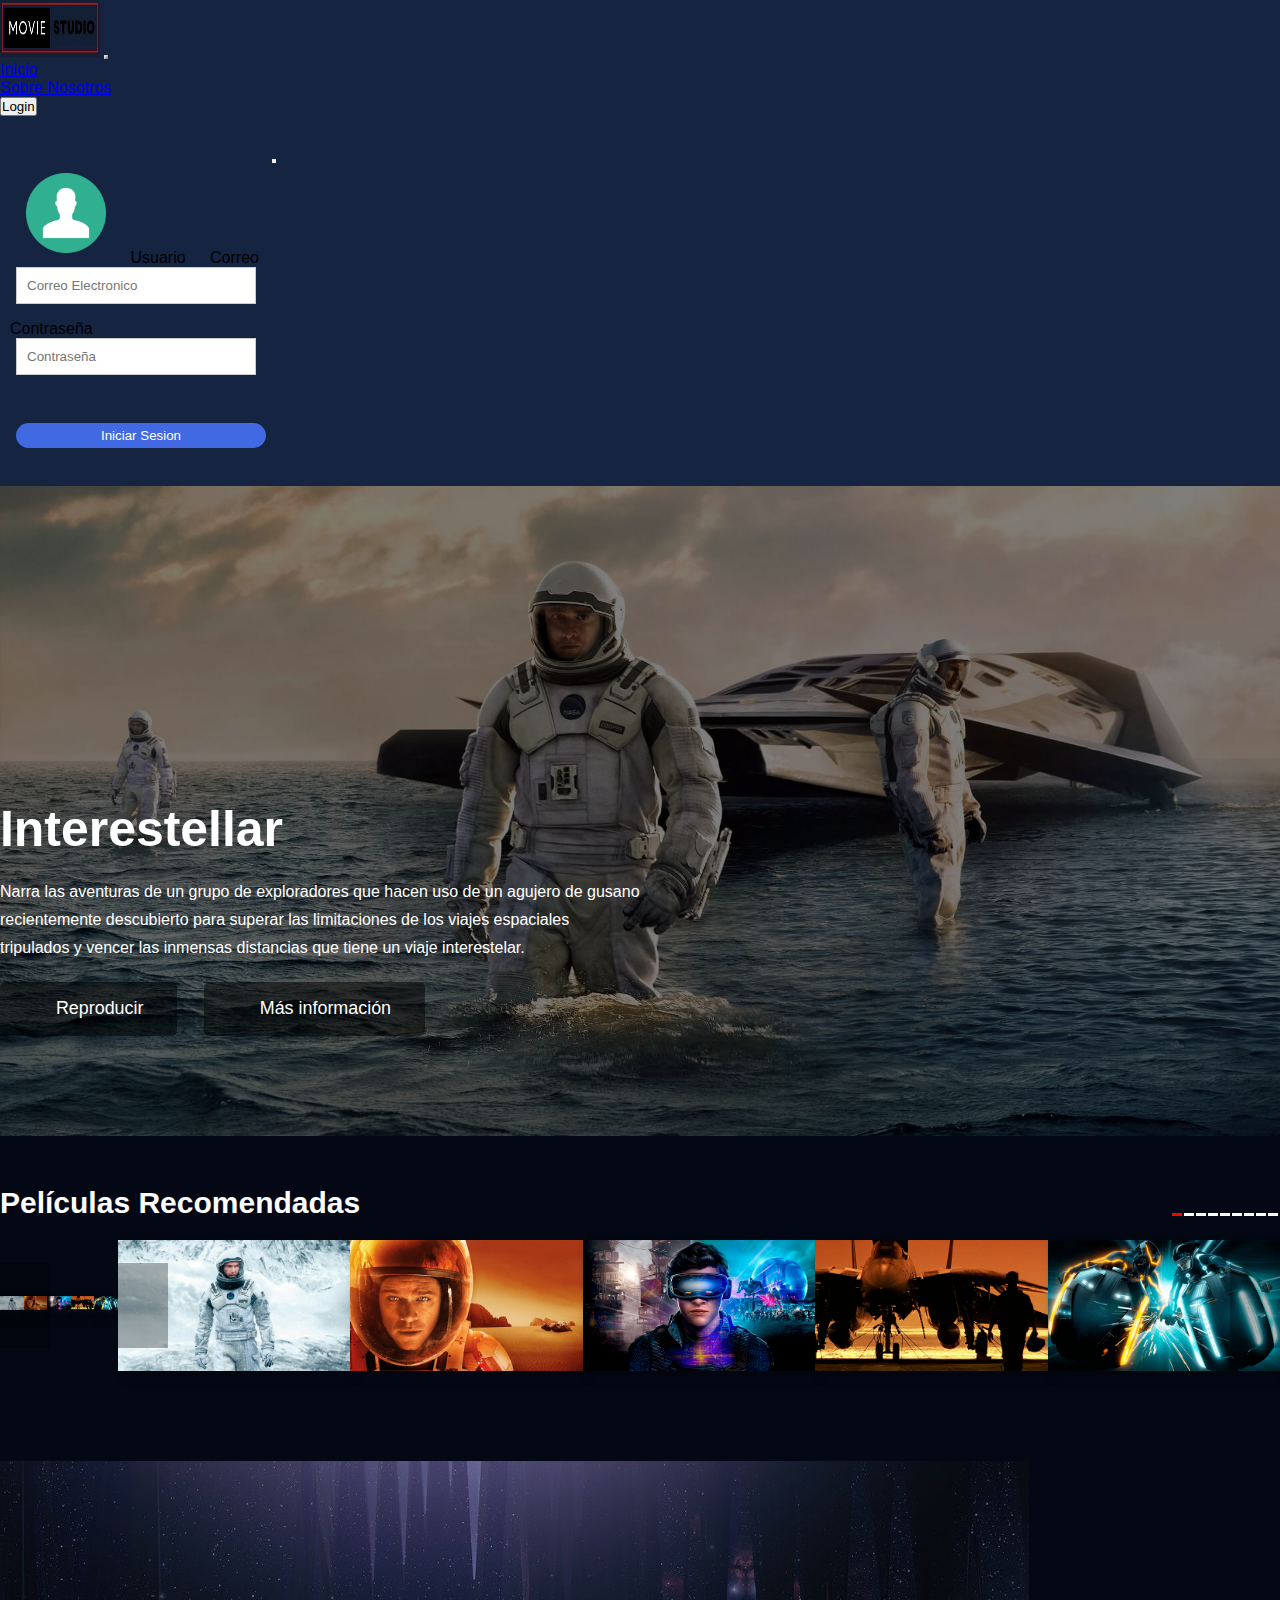
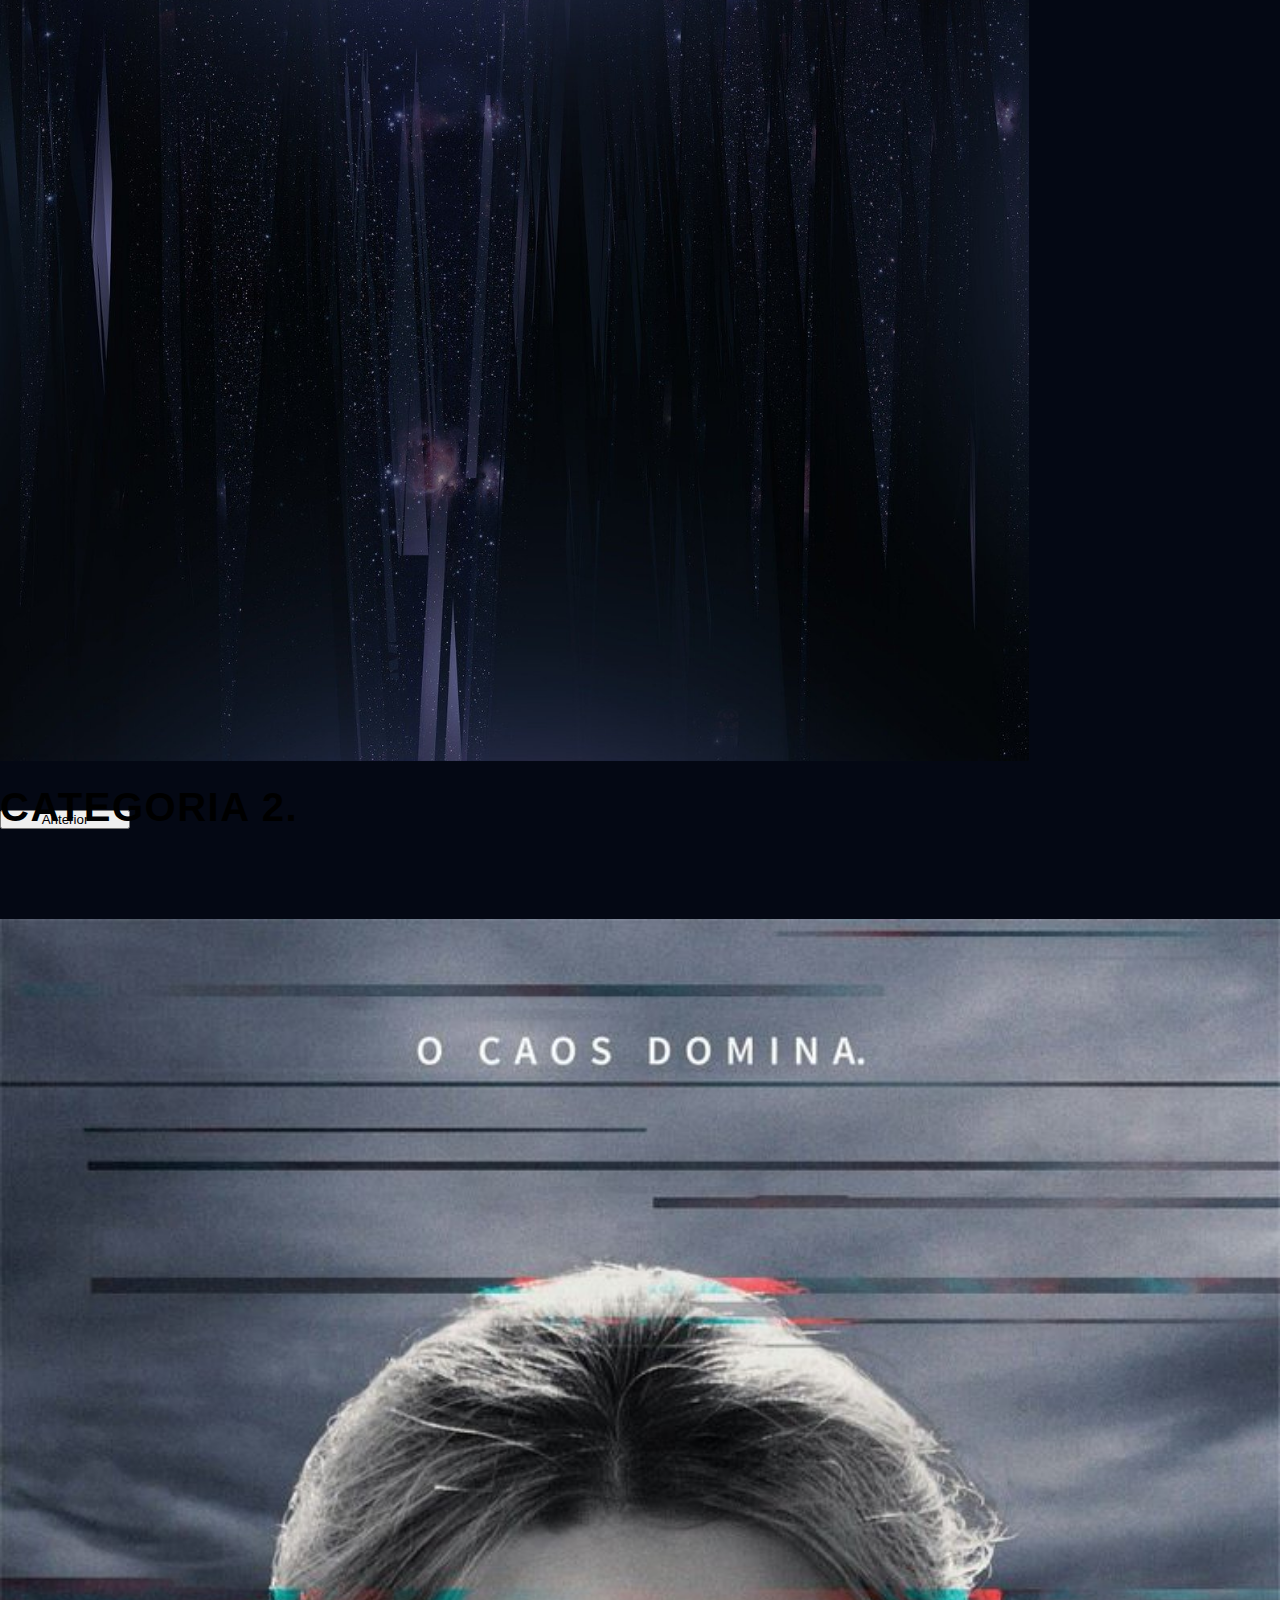
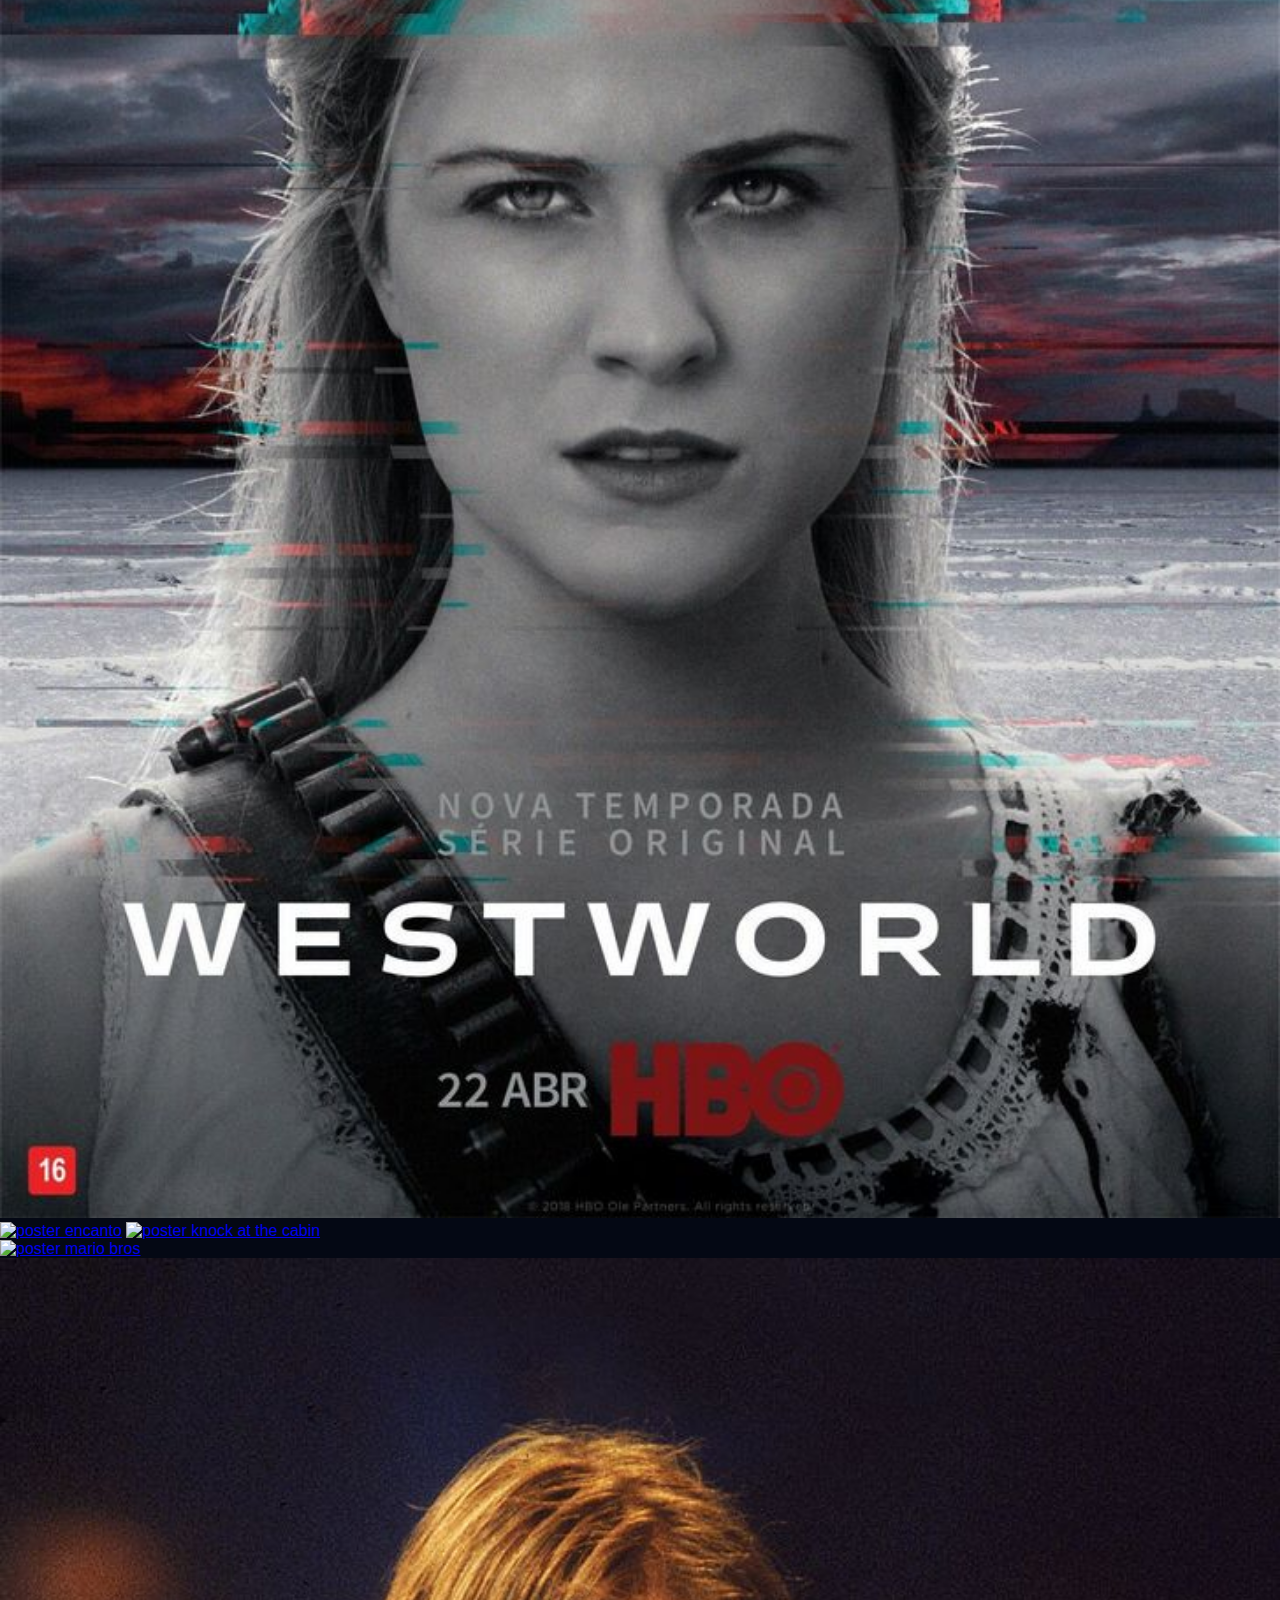
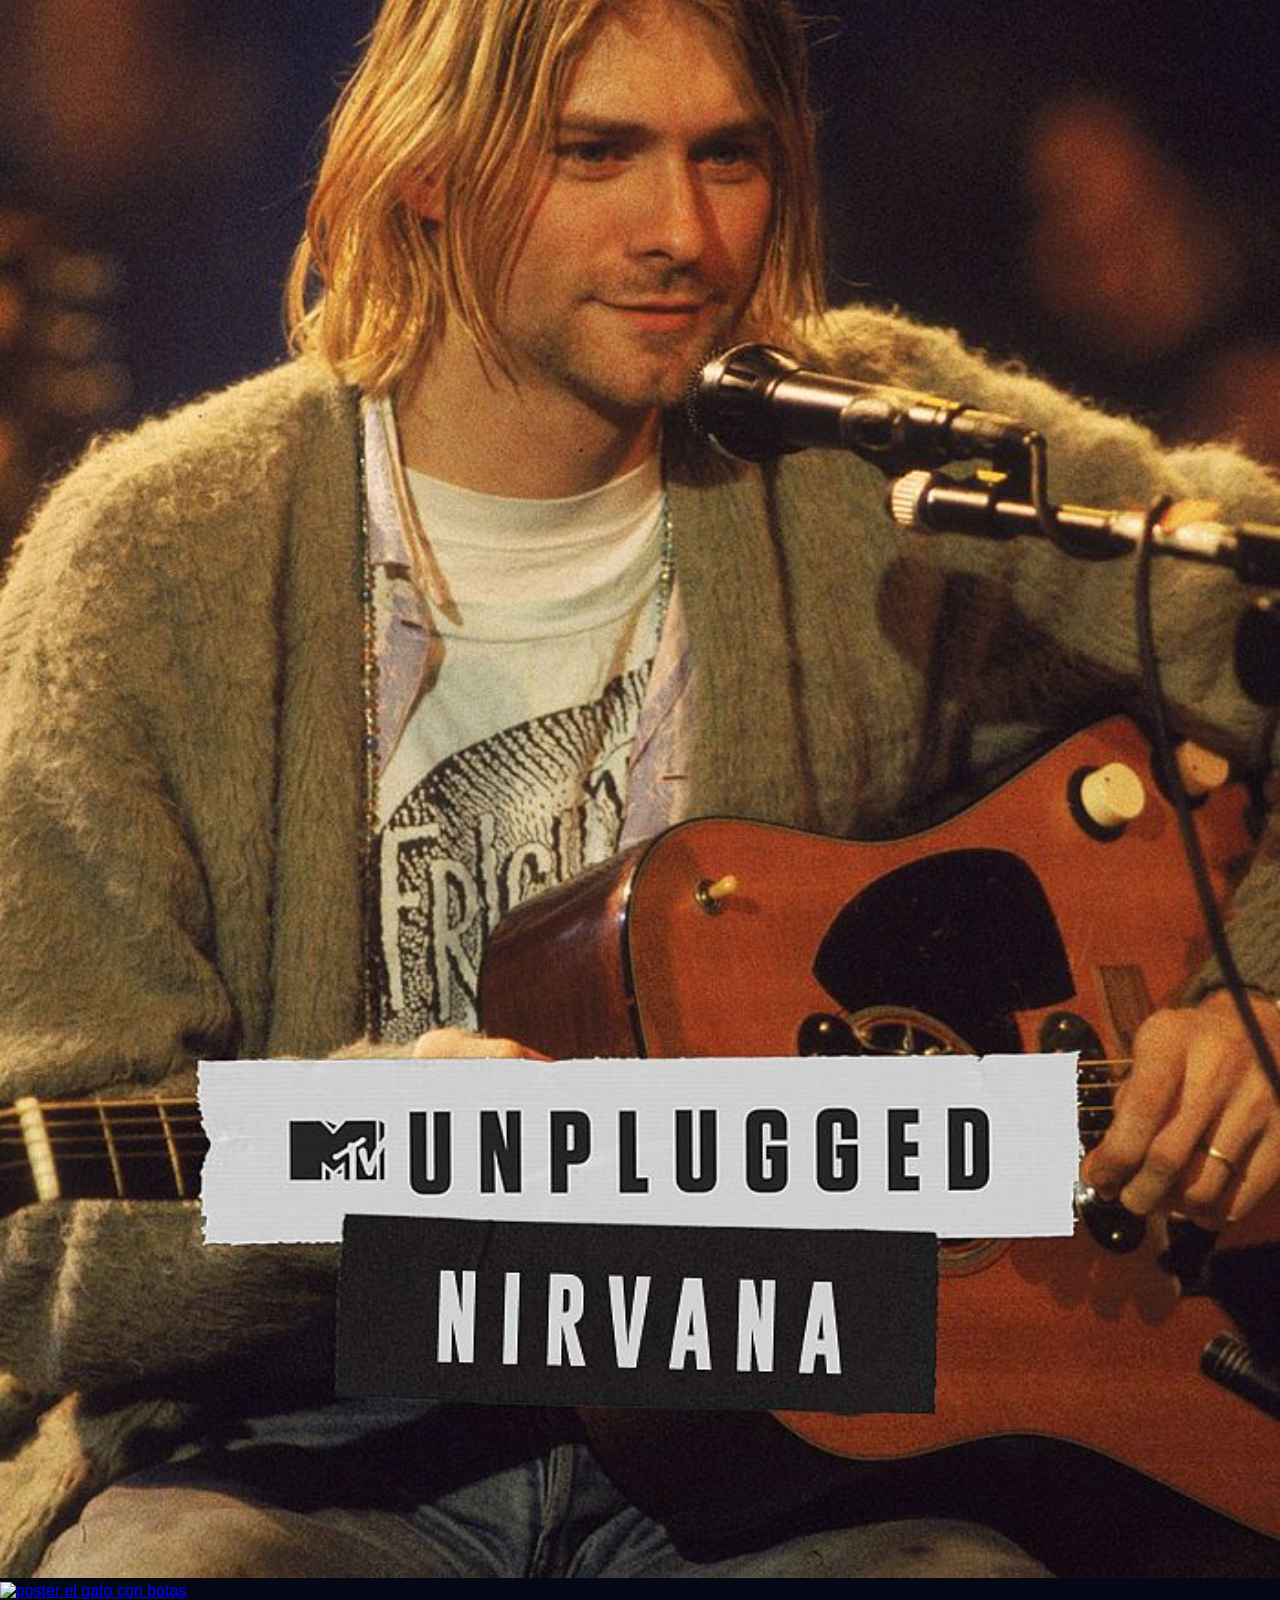
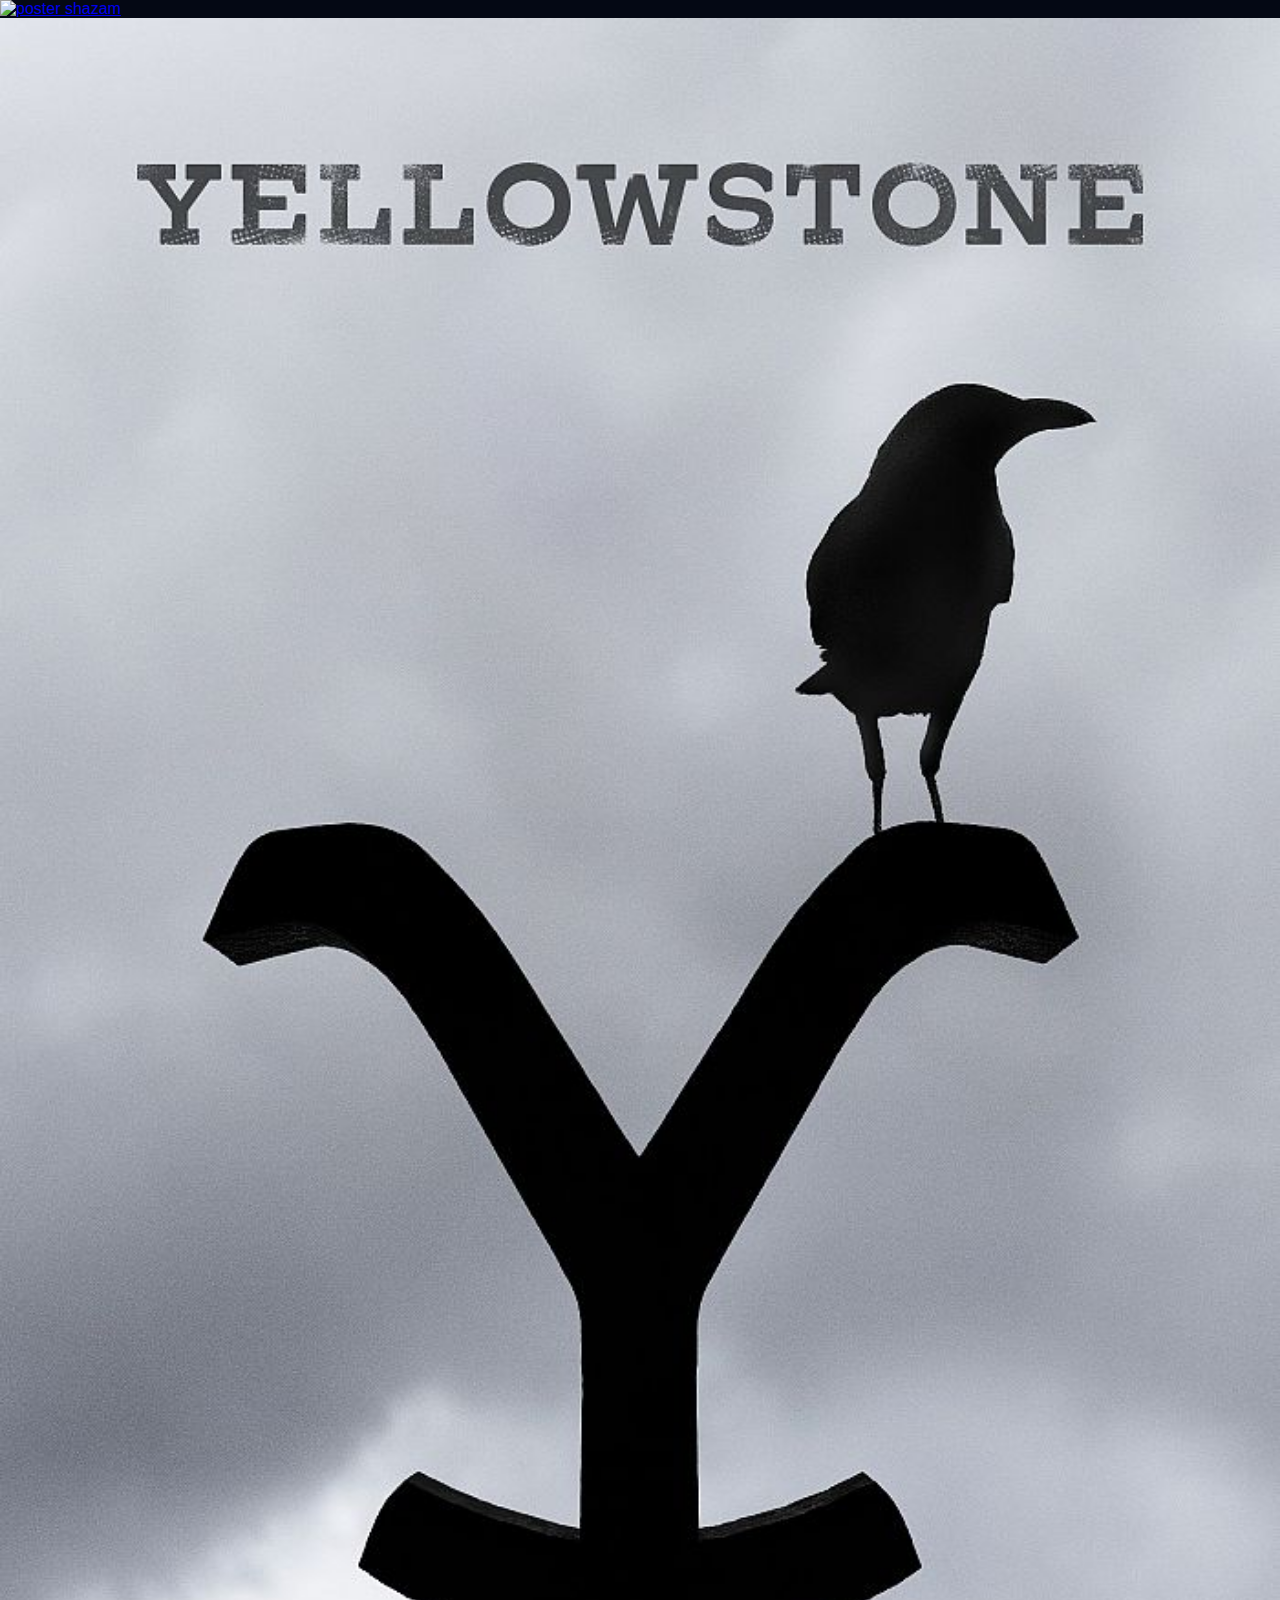
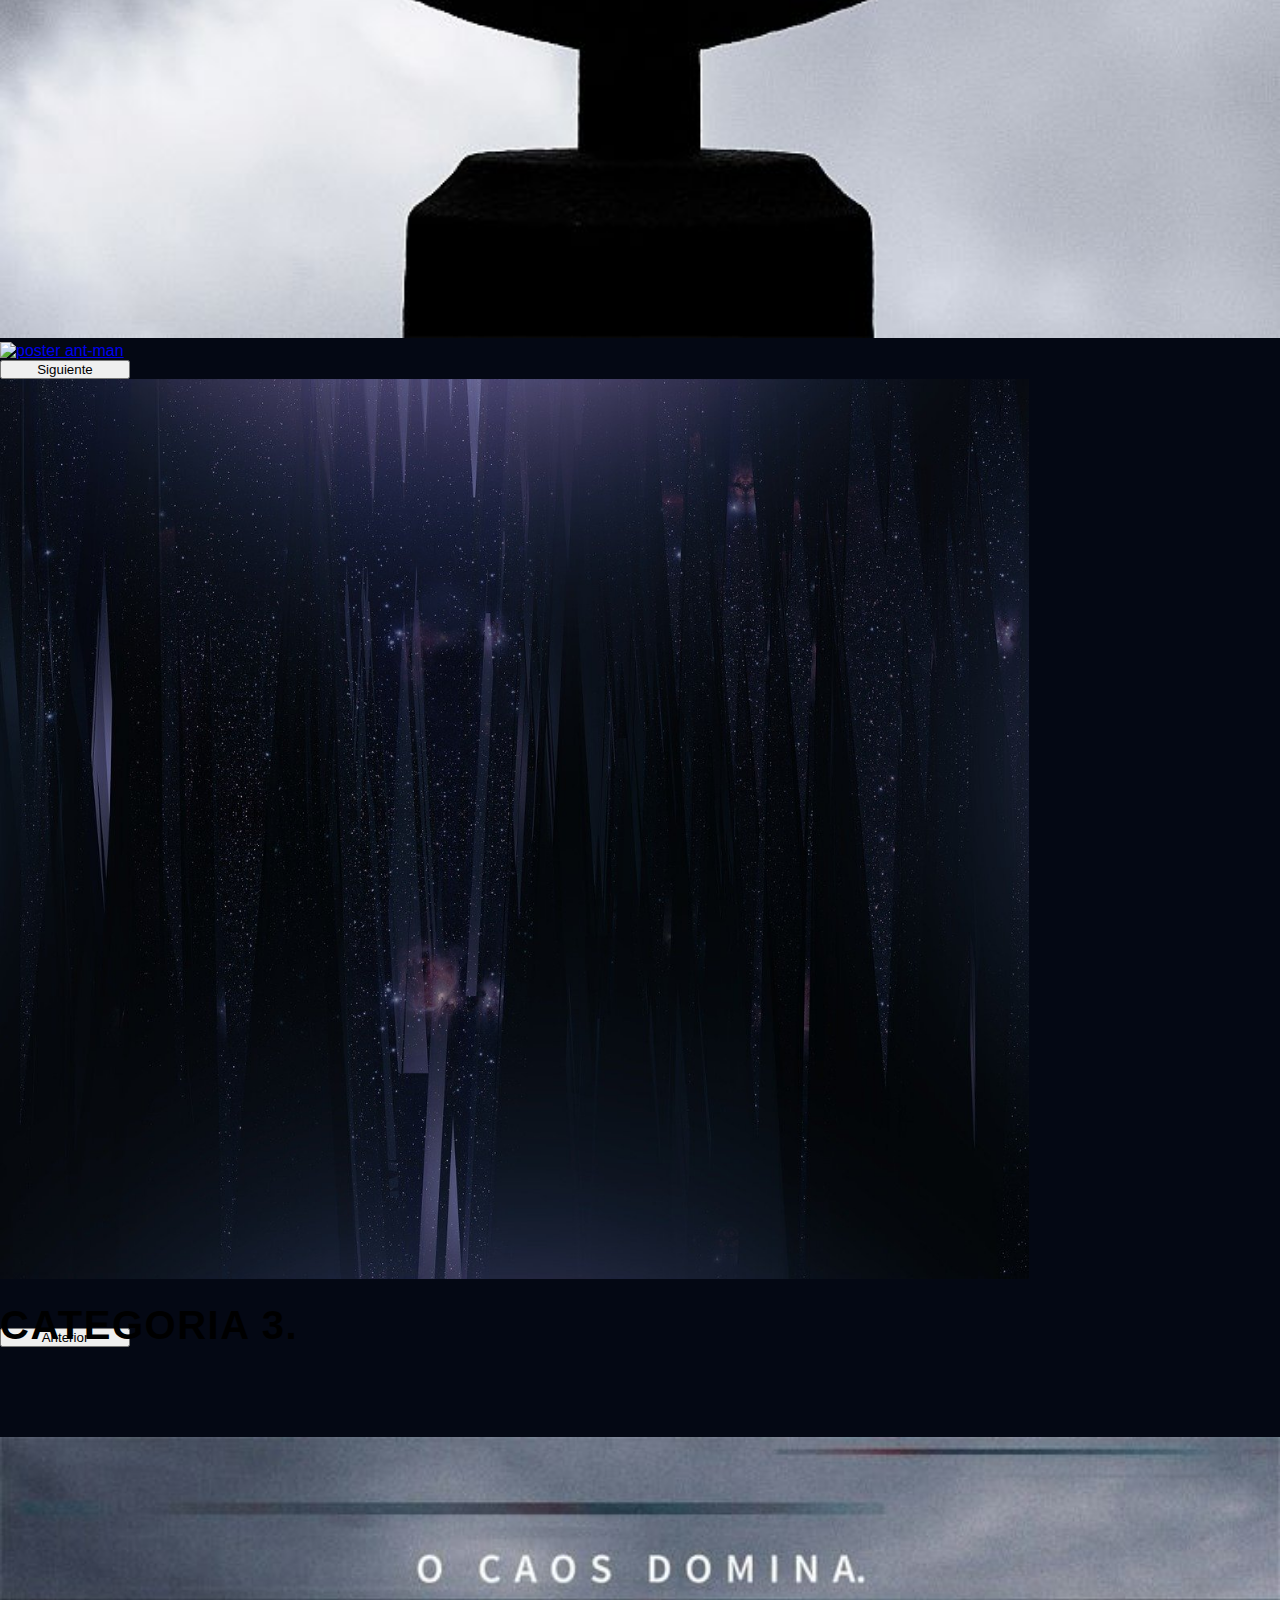
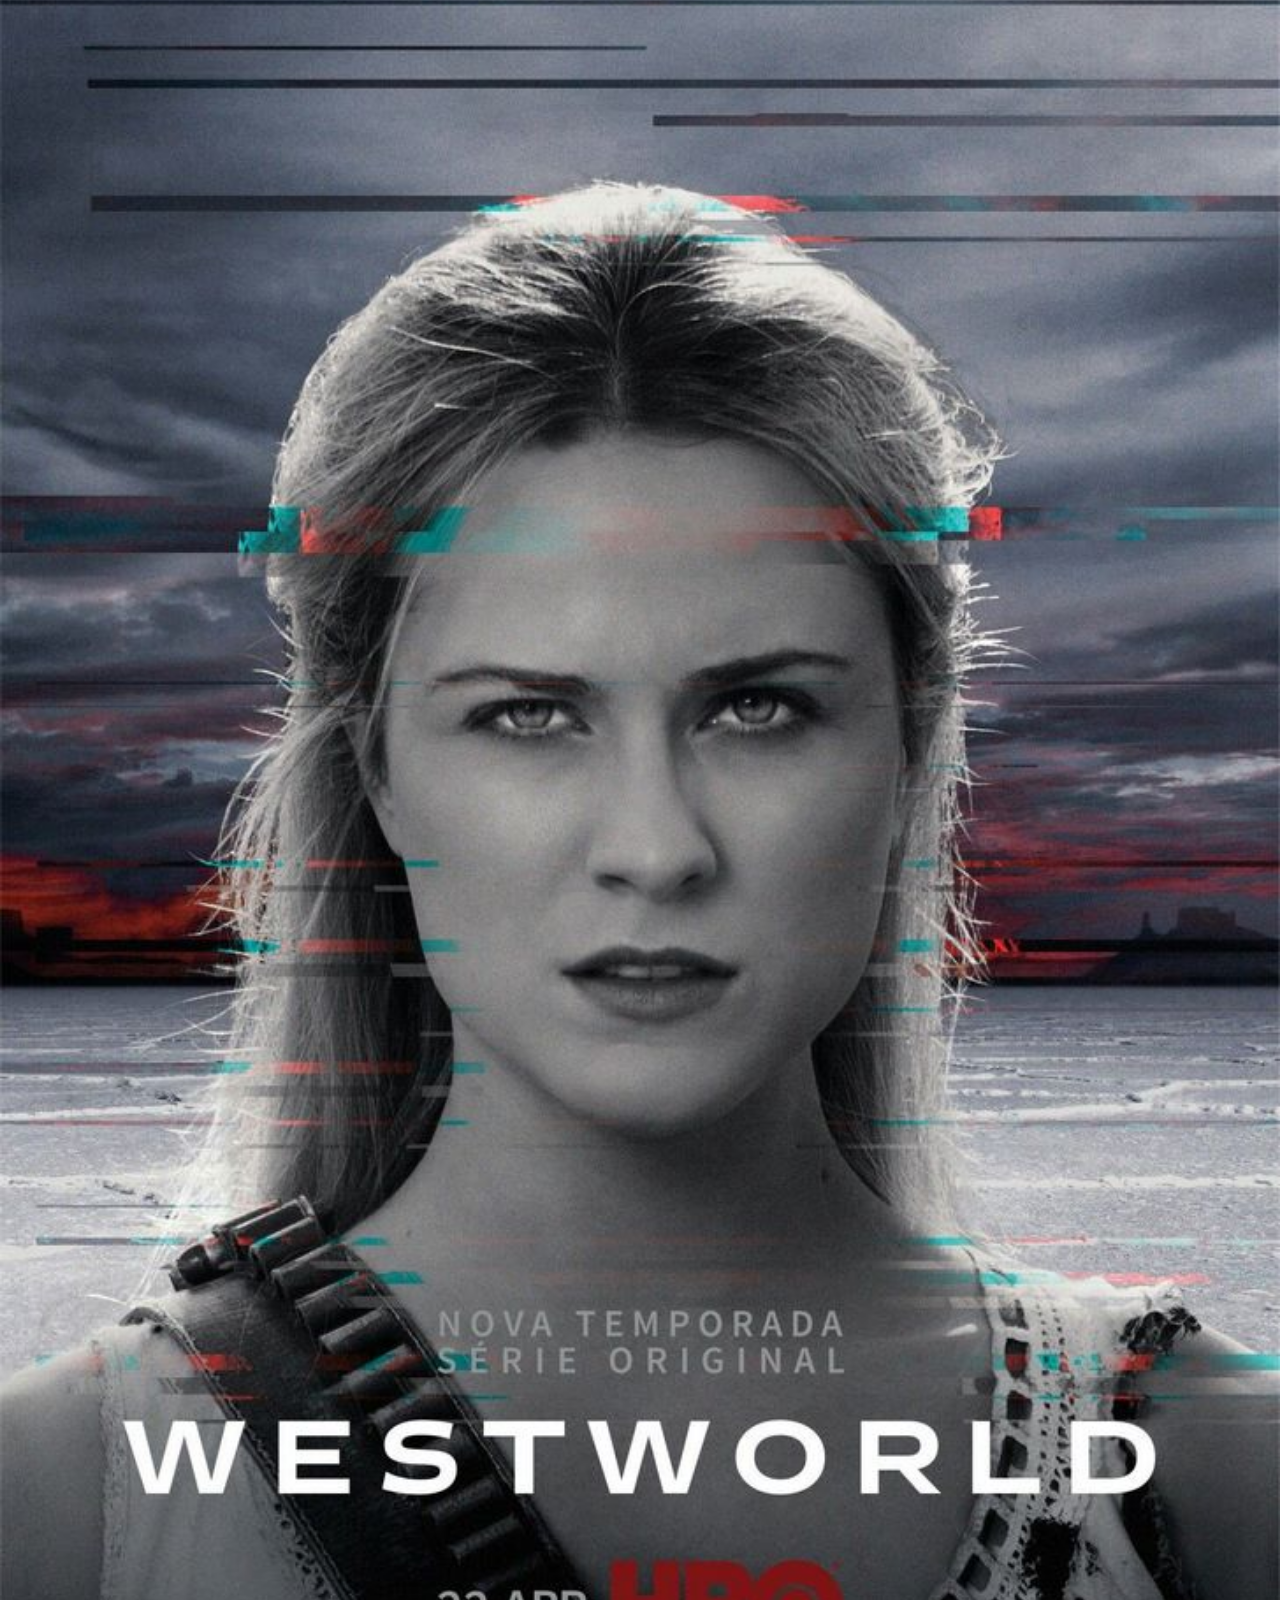
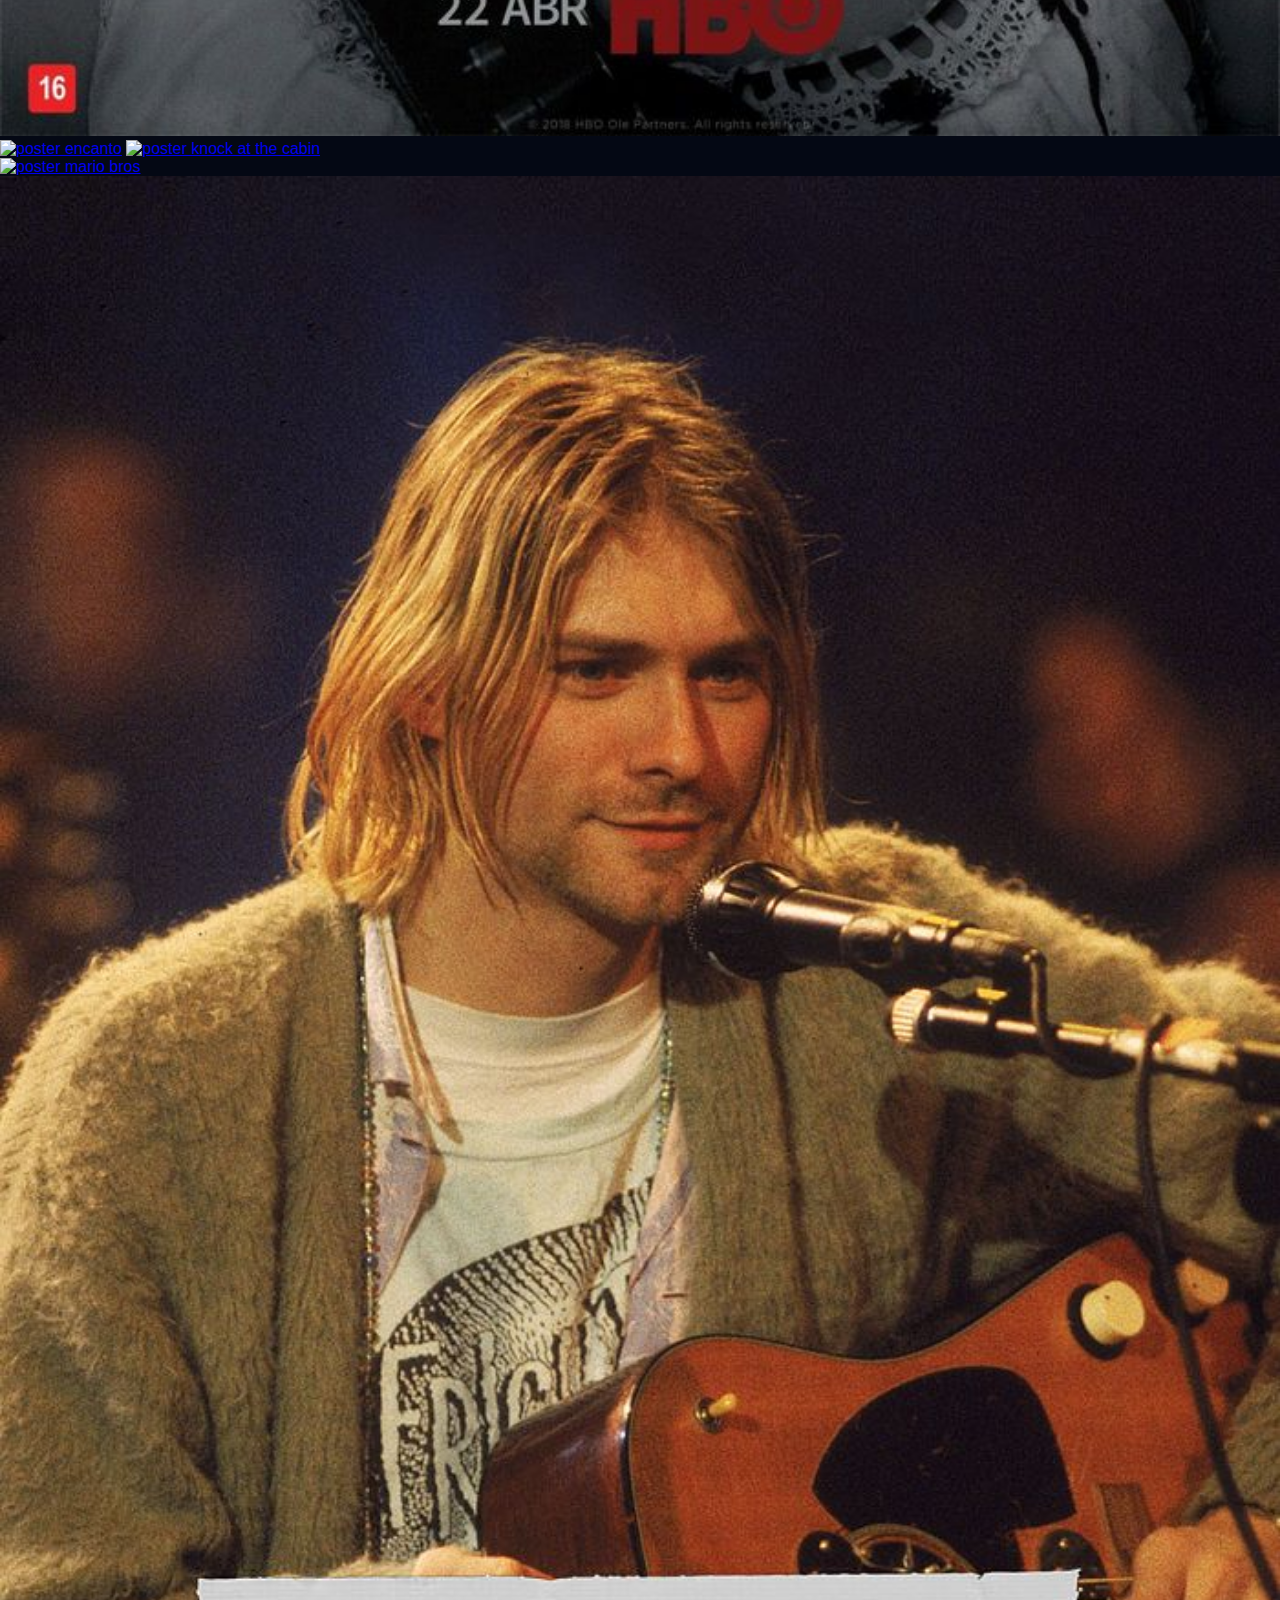
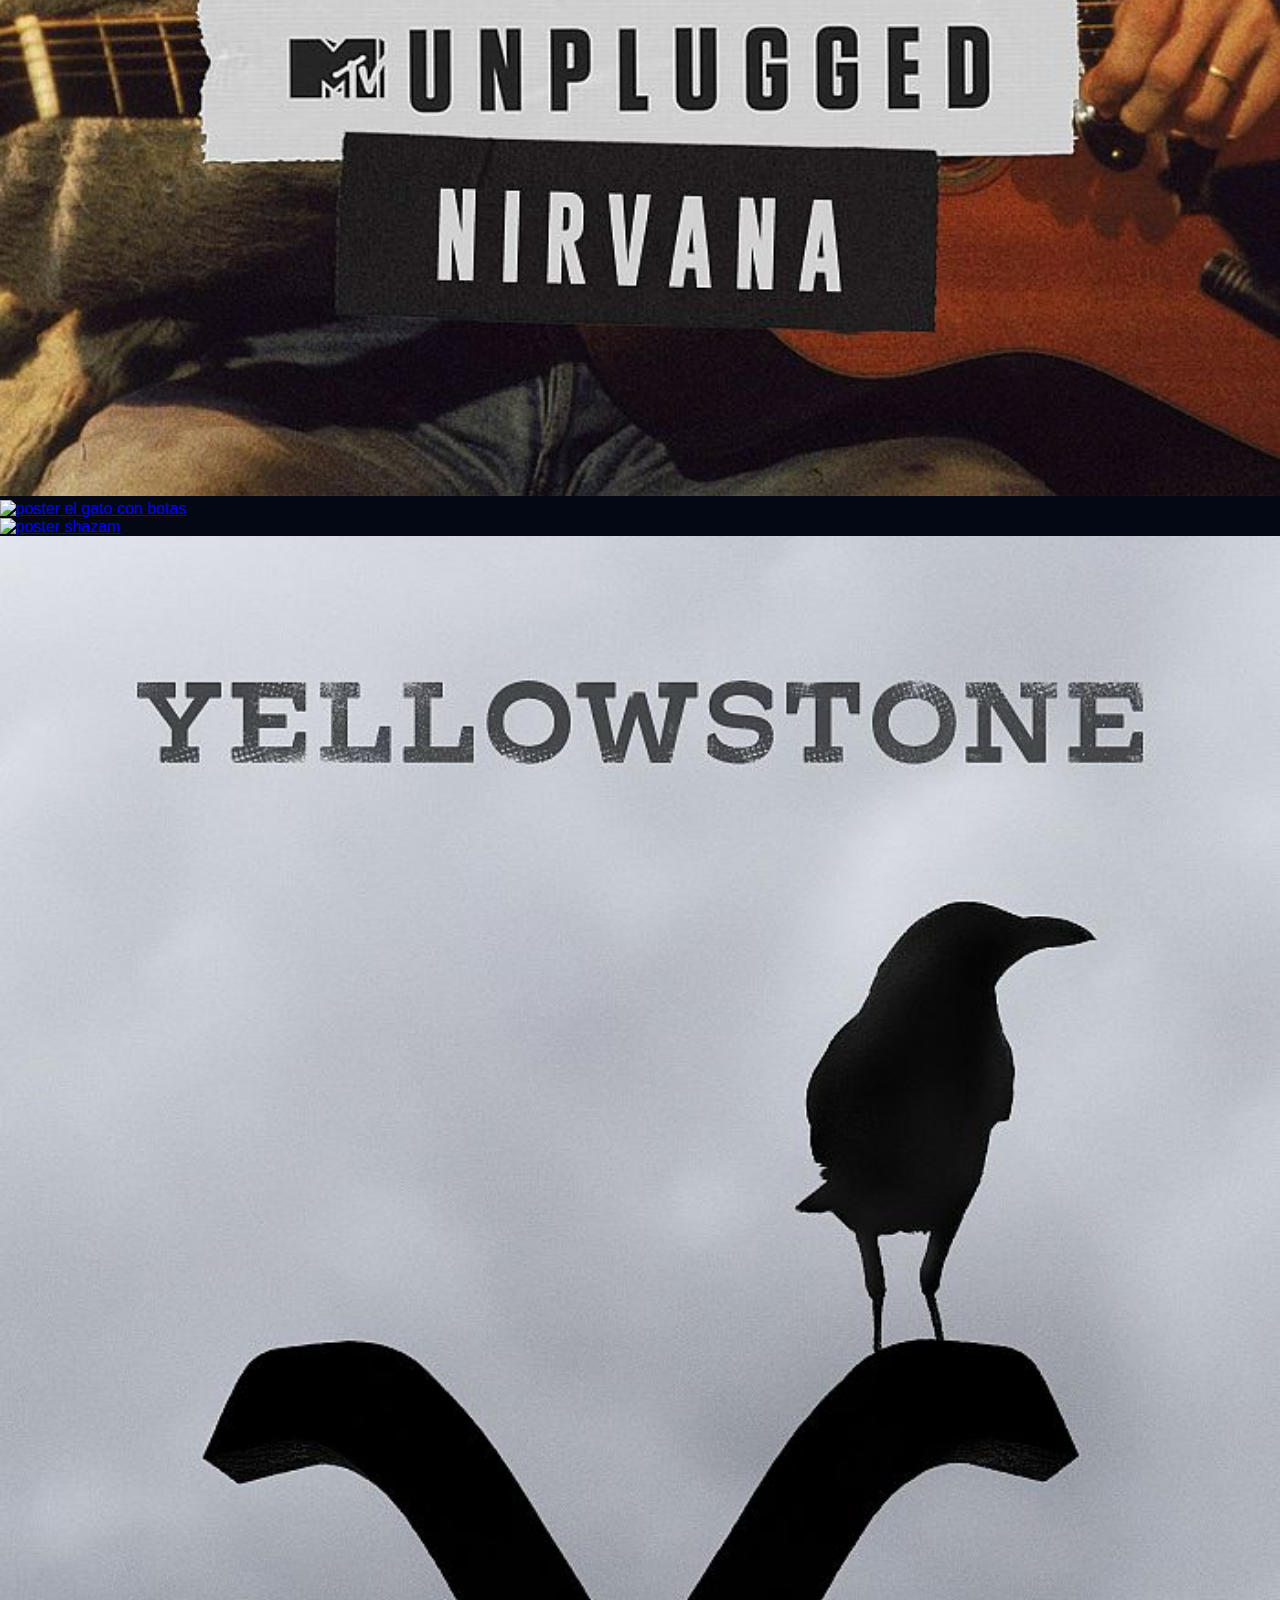
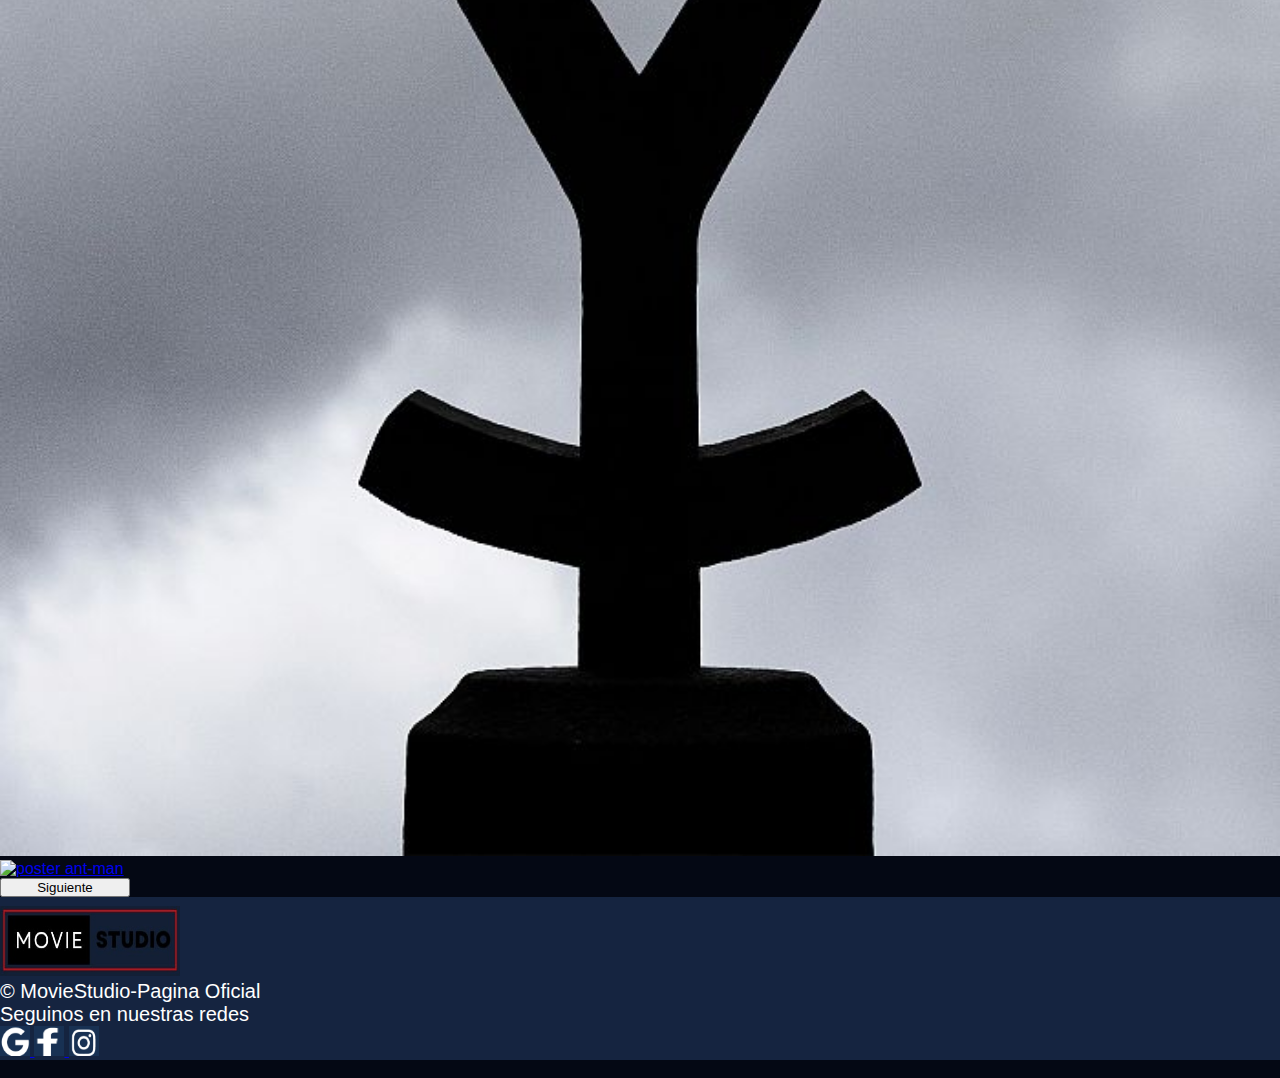
==== commit f88483dd: "Merge branch 'Dev2' into Rama-Lautaro" ====
--- a/index.html
+++ b/index.html
@@ -1,135 +1,77 @@
-<!-- @format -->
-
 <!DOCTYPE html>
 <html lang="es">
-	<head>
-		<meta charset="UTF-8" />
-		<meta http-equiv="X-UA-Compatible" content="IE=edge" />
-		<meta name="viewport" content="width=device-width, initial-scale=1.0" />
-		<link rel="shortcut icon" href="/assets/Captura2.PNG" />
-		<link
-			href="https://cdn.jsdelivr.net/npm/bootstrap@5.3.0-alpha3/dist/css/bootstrap.min.css"
-			rel="stylesheet"
-			integrity="sha384-KK94CHFLLe+nY2dmCWGMq91rCGa5gtU4mk92HdvYe+M/SXH301p5ILy+dN9+nJOZ"
-			crossorigin="anonymous"
-		/>
-		<link href="https://fonts.googleapis.com/css2?family=Bebas+Neue&family=Open+Sans:wght@400;600&display=swap" rel="stylesheet"> 
-		<link rel="stylesheet" href="/css/style.css" />
-		<title>Movie Studio</title>
-	</head>
-	<body>
-		<header class="header">
-			<!-- Aca empieza el navbar -->
-			<nav class="navbar navbar-expand-lg">
-				<div class="container-fluid">
-					<a class="navbar-brand" href="./index.html"
-						><img
-							src="../assets/Logo.jpg"
-							alt="Logo"
-							width="100"
-							height="57"
-					/></a>
-					<button
-						class="navbar-toggler"
-						type="button"
-						data-bs-toggle="collapse"
-						data-bs-target="#navbarSupportedContent"
-						aria-controls="navbarSupportedContent"
-						aria-expanded="false"
-						aria-label="Toggle navigation"
-					>
-						<span class="navbar-toggler-icon"></span>
-					</button>
-					<div class="collapse navbar-collapse" id="navbarSupportedContent">
-						<ul class="navbar-nav me-auto mb-2 mb-lg-0">
-							<li class="nav-item">
-								<a
-									class="nav-link active text-light fw-bold"
-									aria-current="page"
-									href="../index.html"
-									>Inicio</a
-								>
-							</li>
-
-							<li class="nav-item">
-								<a
-									class="nav-link text-light"
-									href="../pages/SobreNosotros.html"
-									>Sobre Nosotros</a
-								>
-							</li>
-						</ul>
-						<button
-						type="button"
-						class="btn btn-primary"
-						data-bs-toggle="modal"
-						data-bs-target="#staticBackdrop"
-					>
+
+<head>
+	<meta charset="UTF-8" />
+	<meta http-equiv="X-UA-Compatible" content="IE=edge" />
+	<meta name="viewport" content="width=device-width, initial-scale=1.0" />
+	<link rel="shortcut icon" href="/assets/Captura2.PNG" />
+	<link href="https://cdn.jsdelivr.net/npm/bootstrap@5.3.0-alpha3/dist/css/bootstrap.min.css" rel="stylesheet"
+		integrity="sha384-KK94CHFLLe+nY2dmCWGMq91rCGa5gtU4mk92HdvYe+M/SXH301p5ILy+dN9+nJOZ" crossorigin="anonymous" />
+	<link rel="stylesheet" href="/css/style.css" />
+	<title>Movie Studio</title>
+</head>
+
+<body>
+	<header class="header">
+		<!-- Aca empieza el navbar -->
+		<nav class="navbar navbar-expand-lg">
+			<div class="container-fluid">
+				<a class="navbar-brand" href="#"><img src="../assets/Logo.jpg" alt="Logo" width="100" height="57" /></a>
+				<button class="navbar-toggler" type="button" data-bs-toggle="collapse"
+					data-bs-target="#navbarSupportedContent" aria-controls="navbarSupportedContent"
+					aria-expanded="false" aria-label="Toggle navigation">
+					<span class="navbar-toggler-icon"></span>
+				</button>
+				<div class="collapse navbar-collapse" id="navbarSupportedContent">
+					<ul class="navbar-nav me-auto mb-2 mb-lg-0">
+						<li class="nav-item">
+							<a class="nav-link active text-light fw-bold" aria-current="page"
+								href="../index.html">Inicio</a>
+						</li>
+
+						<li class="nav-item">
+							<a class="nav-link text-light" href="../pages/SobreNosotros.html">Sobre Nosotros</a>
+						</li>
+					</ul>
+					<button type="button" class="btn btn-primary" data-bs-toggle="modal"
+						data-bs-target="#staticBackdrop">
 						Login
 					</button>
 
 					<!-- Modal login -->
-					<div
-						class="modal fade"
-						id="staticBackdrop"
-						data-bs-backdrop="static"
-						data-bs-keyboard="false"
-						tabindex="-1"
-						aria-labelledby="staticBackdropLabel"
-						aria-hidden="true"
-					>
+					<div class="modal fade" id="staticBackdrop" data-bs-backdrop="static" data-bs-keyboard="false"
+						tabindex="-1" aria-labelledby="staticBackdropLabel" aria-hidden="true">
 						<div class="modal-dialog modalLogin">
 							<div class="modal-content">
-								<button
-									type="button"
-									style="margin-left: 17rem; margin-top: 5px"
-									class="btn-close botonXModal"
-									data-bs-dismiss="modal"
-									aria-label="Close"
-								></button>
+								<button type="button" style="margin-left: 17rem; margin-top: 5px"
+									class="btn-close botonXModal" data-bs-dismiss="modal" aria-label="Close"></button>
 								<div class="modal-header">
 									<form>
-										<img
-											style="margin-left: 1rem"
-											src="../assets/1486564400-account_81513.png"
-											alt="user-img"
-										/>
+										<img style="margin-left: 1rem" src="../assets/1486564400-account_81513.png"
+											alt="user-img" />
 										<label class="Username" for="Username">Usuario</label>
 										<label class="Username" for="Username">Correo</label>
-										<input
-											style="margin: 0rem 0rem 1rem 1rem"
-											type="text"
-											id="Username"
-											placeholder="Correo Electronico"
-											required
-										/>
+										<input style="margin: 0rem 0rem 1rem 1rem" type="text" id="Username"
+											placeholder="Correo Electronico" required />
 										<label for="Password">Contraseña</label>
-										<input
-											style="margin-left: 1rem"
-											type="Password"
-											id="Password"
-											placeholder="Contraseña"
-											required
-										/>
-
-										<button
-											style="margin-top: 3rem; margin-left: 1rem"
-											type="submit"
-											id="submit"
-										>
+										<input style="margin-left: 1rem" type="Password" id="Password"
+											placeholder="Contraseña" required />
+
+										<button style="margin-top: 3rem; margin-left: 1rem" type="submit" id="submit">
 											Iniciar Sesion
 										</button>
-									
+
 								</div>
 							</div>
 						</div>
 					</div>
-						</form>
-					</div>
-				</div>
-			</nav>
-			<!-- Aca termina el navbar -->
-		
+					</form>
+				</div>
+			</div>
+		</nav>
+		<!-- Aca termina el navbar -->
+
 		<!--AQUI TERMINA EL NAVBAR-->
 
 		<!-- Foto/video principal -->
@@ -223,293 +165,296 @@
 					</div>
 				</div>
 
-				<button role="button" id="flecha-derecha" class="flecha-derecha"><i class="fas fa-angle-right"></i></button>
+				<div class="contenedor-principal">
+					<button role="button" id="flecha-izquierda" class="flecha-izquierda"><i
+							class="fas fa-angle-left"></i></button>
+
+					<div class="contenedor-carousel">
+						<div class="carousel">
+							<div class="pelicula">
+								<a href="#"><img src="./assets/1.png" alt=""></a>
+							</div>
+							<div class="pelicula">
+								<a href="#"><img src="./assets/2.png" alt=""></a>
+							</div>
+							<div class="pelicula">
+								<a href="#"><img src="./assets/3.png" alt=""></a>
+							</div>
+							<div class="pelicula">
+								<a href="#"><img src="./assets/4.png" alt=""></a>
+							</div>
+							<div class="pelicula">
+								<a href="#"><img src="./assets/5.png" alt=""></a>
+							</div>
+							<div class="pelicula">
+								<a href="#"><img src="./assets/6.png" alt=""></a>
+							</div>
+							<div class="pelicula">
+								<a href="#"><img src="./assets/7.png" alt=""></a>
+							</div>
+							<div class="pelicula">
+								<a href="#"><img src="./assets/1.png" alt=""></a>
+							</div>
+							<div class="pelicula">
+								<a href="#"><img src="./assets/2.png" alt=""></a>
+							</div>
+							<div class="pelicula">
+								<a href="#"><img src="./assets/3.png" alt=""></a>
+							</div>
+							<div class="pelicula">
+								<a href="#"><img src="./assets/1.png" alt=""></a>
+							</div>
+							<div class="pelicula">
+								<a href="#"><img src="./assets/2.png" alt=""></a>
+							</div>
+							<div class="pelicula">
+								<a href="#"><img src="./assets/3.png" alt=""></a>
+							</div>
+							<div class="pelicula">
+								<a href="#"><img src="./assets/4.png" alt=""></a>
+							</div>
+							<div class="pelicula">
+								<a href="#"><img src="./assets/5.png" alt=""></a>
+							</div>
+							<div class="pelicula">
+								<a href="#"><img src="./assets/6.png" alt=""></a>
+							</div>
+							<div class="pelicula">
+								<a href="#"><img src="./assets/7.png" alt=""></a>
+							</div>
+							<div class="pelicula">
+								<a href="#"><img src="/assets/1.png" alt=""></a>
+							</div>
+							<div class="pelicula">
+								<a href="#"><img src="./assets/2.png" alt=""></a>
+							</div>
+							<div class="pelicula">
+								<a href="#"><img src="./assets/3.png" alt=""></a>
+							</div>
+							<div class="pelicula">
+								<a href="#"><img src="./assets/4.png" alt=""></a>
+							</div>
+						</div>
+					</div>
+
+					<button role="button" id="flecha-derecha" class="flecha-derecha"><i
+							class="fas fa-angle-right"></i></button>
+				</div>
+			</div>
+	</header>
+
+
+
+	<section>
+		<div class="card text-bg-dark" id="peliculas-series-sugeridas">
+			<img src="/assets/img-fondo-pagprincipal.jpg" class="card-img img-fondo-sugeridas"
+				alt="imagen de fondo de la seccion de peliculas sugeridas" />
+			<div class="card-img-overlay">
+				<h2 class="card-title titulo-pelis-sugeridas mt-3">CATEGORIA 2.</h2>
+				<div id="carouselSugeridas" class="carousel slide mt-5">
+					<button class="carousel-control-prev" type="button" data-bs-target="#carouselSugeridas"
+						data-bs-slide="prev">
+						<span class="carousel-control-prev-icon" aria-hidden="true"></span>
+						<span class="visually-hidden">Anterior</span>
+					</button>
+					<div class="carousel-inner carrusel-pelis-sugeridas container">
+						<div class="carousel-item active container carrusel-sugeridas1">
+							<div class="row d-flex justify-content-center mx-1">
+								<a href="/pages/westworld1x1.html"
+									class="col-xxl-3 col-xl-3 col-lg-4 col-md-4 col-sm-5 cont-img-carrusel-sugeridas"><img
+										src="/assets/westworld.poster.2 (Copiar).jpg" class="p-3 img-carrusel-sugeridas"
+										alt="poster westworld" /></a>
+								<a href="./pages/error404.html"
+									class="segundo-cont-img-carrusel col-xxl-3 col-xl-3 col-lg-4 col-md-4 col-sm-5 cont-img-carrusel-sugeridas"><img
+										src="https://pics.filmaffinity.com/encanto-246546841-large.jpg"
+										class="p-3 img-carrusel-sugeridas" alt="poster encanto" /></a>
+								<a href="./pages/error404.html"
+									class="tercer-cont-img-carrusel col-xxl-3 col-xl-3 col-lg-4 col-md-4 cont-img-carrusel-sugeridas"><img
+										src="https://pics.filmaffinity.com/knock_at_the_cabin-261379789-large.jpg"
+										class="p-3 img-carrusel-sugeridas" alt="poster knock at the cabin" /></a>
+								<a href="./pages/error404.html"
+									class="cuarto-cont-img-carrusel col-xxl-3 col-xl-4 col-lg-4 cont-img-carrusel-sugeridas"><img
+										src="/assets/el gerente.jpg" class="p-3 img-carrusel-sugeridas"
+										alt="poster el gerente" /></a>
+							</div>
+						</div>
+						<div class="carousel-item container carrusel-sugeridas1">
+							<div class="row d-flex justify-content-center mx-1">
+								<a href="/pages/supermariobros.html"
+									class="col-xxl-3 col-xl-3 col-lg-4 col-md-4 col-sm-5 cont-img-carrusel-sugeridas"><img
+										src="https://pics.filmaffinity.com/the_super_mario_bros_movie-521125124-large.jpg"
+										class="p-3 img-carrusel-sugeridas" alt="poster mario bros" /></a>
+								<a href="./pages/error404.html"
+									class="segundo-cont-img-carrusel col-xxl-3 col-xl-3 col-lg-4 col-md-4 col-sm-5 cont-img-carrusel-sugeridas"><img
+										src="/assets/nirvana.jpg" class="p-3 img-carrusel-sugeridas"
+										alt="poster nirvana" /></a>
+								<a href="./pages/error404.html"
+									class="tercer-cont-img-carrusel col-xxl-3 col-xl-3 col-lg-4 col-md-4 cont-img-carrusel-sugeridas"><img
+										src="https://pics.filmaffinity.com/puss_in_boots_the_last_wish-897078202-large.jpg"
+										class="p-3 img-carrusel-sugeridas" alt="poster el gato con botas" /></a>
+								<a href="./pages/error404.html"
+									class="cuarto-cont-img-carrusel col-xxl-3 col-xl-4 col-lg-4 cont-img-carrusel-sugeridas"><img
+										src="./assets/Chuky.jpg" class="p-3 img-carrusel-sugeridas"
+										alt="poster chuky" /></a>
+							</div>
+						</div>
+						<div class="carousel-item container carrusel-sugeridas1">
+							<div class="row d-flex justify-content-center mx-1">
+								<a href="./pages/error404.html"
+									class="col-xxl-3 col-xl-3 col-lg-4 col-md-4 col-sm-5 cont-img-carrusel-sugeridas"><img
+										src="https://pics.filmaffinity.com/shazam_fury_of_the_gods-942384944-large.jpg"
+										class="p-3 img-carrusel-sugeridas" alt="poster shazam" /></a>
+								<a href="./pages/error404.html"
+									class="segundo-cont-img-carrusel col-xxl-3 col-xl-3 col-lg-4 col-md-4 col-sm-5 cont-img-carrusel-sugeridas"><img
+										src="/assets/yellowstone.jpg" class="p-3 img-carrusel-sugeridas"
+										alt="poster yellowstone" /></a>
+								<a href="./pages/error404.html"
+									class="tercer-cont-img-carrusel col-xxl-3 col-xl-3 col-lg-4 col-md-4 cont-img-carrusel-sugeridas"><img
+										src="https://pics.filmaffinity.com/ant_man_and_the_wasp_quantumania-332452493-large.jpg"
+										class="p-3 img-carrusel-sugeridas" alt="poster ant-man" /></a>
+								<a href="./pages/error404.html"
+									class="cuarto-cont-img-carrusel col-xxl-3 col-xl-4 col-lg-4 cont-img-carrusel-sugeridas"><img
+										src="https://pics.filmaffinity.com/winnie_the_pooh_blood_and_honey-717024128-large.jpg"
+										class="p-3 img-carrusel-sugeridas" alt="poster winnie the pooh" /></a>
+							</div>
+						</div>
+					</div>
+
+					<button class="carousel-control-next" type="button" data-bs-target="#carouselSugeridas"
+						data-bs-slide="next">
+						<span class="carousel-control-next-icon" aria-hidden="true"></span>
+						<span class="visually-hidden">Siguiente</span>
+					</button>
+				</div>
 			</div>
 		</div>
+	</section>
+
+	<section>
+		<div class="card text-bg-dark" id="peliculas-series-sugeridas">
+			<img src="/assets/img-fondo-pagprincipal.jpg" class="card-img img-fondo-sugeridas"
+				alt="imagen de fondo de la seccion de peliculas sugeridas" />
+			<div class="card-img-overlay">
+				<h2 class="card-title titulo-pelis-sugeridas mt-3">CATEGORIA 3.</h2>
+				<div id="carouselSugeridas2" class="carousel slide mt-5">
+					<button class="carousel-control-prev" type="button" data-bs-target="#carouselSugeridas2"
+						data-bs-slide="prev">
+						<span class="carousel-control-prev-icon" aria-hidden="true"></span>
+						<span class="visually-hidden">Anterior</span>
+					</button>
+					<div class="carousel-inner carrusel-pelis-sugeridas container">
+						<div class="carousel-item active container carrusel-sugeridas1">
+							<div class="row d-flex justify-content-center mx-1">
+								<a href="/pages/westworld1x1.html"
+									class="col-xxl-3 col-xl-3 col-lg-4 col-md-4 col-sm-5 cont-img-carrusel-sugeridas"><img
+										src="/assets/westworld.poster.2 (Copiar).jpg" class="p-3 img-carrusel-sugeridas"
+										alt="poster westworld" /></a>
+								<a href="./pages/error404.html"
+									class="segundo-cont-img-carrusel col-xxl-3 col-xl-3 col-lg-4 col-md-4 col-sm-5 cont-img-carrusel-sugeridas"><img
+										src="https://pics.filmaffinity.com/encanto-246546841-large.jpg"
+										class="p-3 img-carrusel-sugeridas" alt="poster encanto" /></a>
+								<a href="./pages/error404.html"
+									class="tercer-cont-img-carrusel col-xxl-3 col-xl-3 col-lg-4 col-md-4 cont-img-carrusel-sugeridas"><img
+										src="https://pics.filmaffinity.com/knock_at_the_cabin-261379789-large.jpg"
+										class="p-3 img-carrusel-sugeridas" alt="poster knock at the cabin" /></a>
+								<a href="./pages/error404.html"
+									class="cuarto-cont-img-carrusel col-xxl-3 col-xl-4 col-lg-4 cont-img-carrusel-sugeridas"><img
+										src="/assets/el gerente.jpg" class="p-3 img-carrusel-sugeridas"
+										alt="poster el gerente" /></a>
+							</div>
+						</div>
+						<div class="carousel-item container carrusel-sugeridas1">
+							<div class="row d-flex justify-content-center mx-1">
+								<a href="/pages/supermariobros.html"
+									class="col-xxl-3 col-xl-3 col-lg-4 col-md-4 col-sm-5 cont-img-carrusel-sugeridas"><img
+										src="https://pics.filmaffinity.com/the_super_mario_bros_movie-521125124-large.jpg"
+										class="p-3 img-carrusel-sugeridas" alt="poster mario bros" /></a>
+								<a href="./pages/error404.html"
+									class="segundo-cont-img-carrusel col-xxl-3 col-xl-3 col-lg-4 col-md-4 col-sm-5 cont-img-carrusel-sugeridas"><img
+										src="/assets/nirvana.jpg" class="p-3 img-carrusel-sugeridas"
+										alt="poster nirvana" /></a>
+								<a href="./pages/error404.html"
+									class="tercer-cont-img-carrusel col-xxl-3 col-xl-3 col-lg-4 col-md-4 cont-img-carrusel-sugeridas"><img
+										src="https://pics.filmaffinity.com/puss_in_boots_the_last_wish-897078202-large.jpg"
+										class="p-3 img-carrusel-sugeridas" alt="poster el gato con botas" /></a>
+								<a href="./pages/error404.html"
+									class="cuarto-cont-img-carrusel col-xxl-3 col-xl-4 col-lg-4 cont-img-carrusel-sugeridas"><img
+										src="./assets/Chuky.jpg" class="p-3 img-carrusel-sugeridas"
+										alt="poster chuky" /></a>
+							</div>
+						</div>
+						<div class="carousel-item container carrusel-sugeridas1">
+							<div class="row d-flex justify-content-center mx-1">
+								<a href="./pages/error404.html"
+									class="col-xxl-3 col-xl-3 col-lg-4 col-md-4 col-sm-5 cont-img-carrusel-sugeridas"><img
+										src="https://pics.filmaffinity.com/shazam_fury_of_the_gods-942384944-large.jpg"
+										class="p-3 img-carrusel-sugeridas" alt="poster shazam" /></a>
+								<a href="./pages/error404.html"
+									class="segundo-cont-img-carrusel col-xxl-3 col-xl-3 col-lg-4 col-md-4 col-sm-5 cont-img-carrusel-sugeridas"><img
+										src="/assets/yellowstone.jpg" class="p-3 img-carrusel-sugeridas"
+										alt="poster yellowstone" /></a>
+								<a href="./pages/error404.html"
+									class="tercer-cont-img-carrusel col-xxl-3 col-xl-3 col-lg-4 col-md-4 cont-img-carrusel-sugeridas"><img
+										src="https://pics.filmaffinity.com/ant_man_and_the_wasp_quantumania-332452493-large.jpg"
+										class="p-3 img-carrusel-sugeridas" alt="poster ant-man" /></a>
+								<a href="./pages/error404.html"
+									class="cuarto-cont-img-carrusel col-xxl-3 col-xl-4 col-lg-4 cont-img-carrusel-sugeridas"><img
+										src="https://pics.filmaffinity.com/winnie_the_pooh_blood_and_honey-717024128-large.jpg"
+										class="p-3 img-carrusel-sugeridas" alt="poster winnie the pooh" /></a>
+							</div>
+						</div>
+					</div>
+
+					<button class="carousel-control-next" type="button" data-bs-target="#carouselSugeridas2"
+						data-bs-slide="next">
+						<span class="carousel-control-next-icon" aria-hidden="true"></span>
+						<span class="visually-hidden">Siguiente</span>
+					</button>
+				</div>
+			</div>
+		</div>
+	</section>
 	</main>
-		</header>
-
-		
-<section>
-			<div class="card text-bg-dark" id="peliculas-series-sugeridas">
-				<div class="img-fondo-sugeridas">
-				<div class="card-img-overlay">
-					<h2 class="card-title titulo-pelis-sugeridas mt-3">CATEGORIA 2.</h2>
-					<div id="carouselSugeridas" class="carousel slide mt-5">
-						<button
-							class="carousel-control-prev"
-							type="button"
-							data-bs-target="#carouselSugeridas"
-							data-bs-slide="prev"
-						>
-							<span
-								class="carousel-control-prev-icon"
-								aria-hidden="true"
-							></span>
-							<span class="visually-hidden">Anterior</span>
-						</button>
-						<div class="carousel-inner carrusel-pelis-sugeridas container">
-							<div class="carousel-item active container carrusel-sugeridas1">
-								<div class="row d-flex justify-content-center mx-1">
-									<a
-										href="/pages/westworld1x1.html"
-										class="col-xxl-3 col-xl-3 col-lg-4 col-md-4 col-sm-5 cont-img-carrusel-sugeridas"
-										><img
-											src="/assets/westworld.poster.2 (Copiar).jpg"
-											class="p-3 img-carrusel-sugeridas"
-											alt="poster westworld"
-									/></a>
-									<a
-										href="./pages/error404.html"
-										class="segundo-cont-img-carrusel col-xxl-3 col-xl-3 col-lg-4 col-md-4 col-sm-5 cont-img-carrusel-sugeridas"
-										><img
-											src="https://pics.filmaffinity.com/encanto-246546841-large.jpg"
-											class="p-3 img-carrusel-sugeridas"
-											alt="poster encanto"
-									/></a>
-									<a
-										href="./pages/error404.html"
-										class="tercer-cont-img-carrusel col-xxl-3 col-xl-3 col-lg-4 col-md-4 cont-img-carrusel-sugeridas"
-										><img
-											src="https://pics.filmaffinity.com/knock_at_the_cabin-261379789-large.jpg"
-											class="p-3 img-carrusel-sugeridas"
-											alt="poster knock at the cabin"
-									/></a>
-									<a
-										href="./pages/error404.html"
-										class="cuarto-cont-img-carrusel col-xxl-3 col-xl-4 col-lg-4 cont-img-carrusel-sugeridas"
-										><img
-											src="/assets/el gerente.jpg"
-											class="p-3 img-carrusel-sugeridas"
-											alt="poster el gerente"
-									/></a>
-								</div>
-							</div>
-							<div class="carousel-item container carrusel-sugeridas1">
-								<div class="row d-flex justify-content-center mx-1">
-									<a
-										href="/pages/supermariobros.html"
-										class="col-xxl-3 col-xl-3 col-lg-4 col-md-4 col-sm-5 cont-img-carrusel-sugeridas"
-										><img
-											src="https://pics.filmaffinity.com/the_super_mario_bros_movie-521125124-large.jpg"
-											class="p-3 img-carrusel-sugeridas"
-											alt="poster mario bros"
-									/></a>
-									<a
-										href="./pages/error404.html"
-										class="segundo-cont-img-carrusel col-xxl-3 col-xl-3 col-lg-4 col-md-4 col-sm-5 cont-img-carrusel-sugeridas"
-										><img
-											src="/assets/nirvana.jpg"
-											class="p-3 img-carrusel-sugeridas"
-											alt="poster nirvana"
-									/></a>
-									<a
-										href="./pages/error404.html"
-										class="tercer-cont-img-carrusel col-xxl-3 col-xl-3 col-lg-4 col-md-4 cont-img-carrusel-sugeridas"
-										><img
-											src="https://pics.filmaffinity.com/puss_in_boots_the_last_wish-897078202-large.jpg"
-											class="p-3 img-carrusel-sugeridas"
-											alt="poster el gato con botas"
-									/></a>
-									<a
-										href="./pages/error404.html"
-										class="cuarto-cont-img-carrusel col-xxl-3 col-xl-4 col-lg-4 cont-img-carrusel-sugeridas"
-										><img
-											src="./assets/Chuky.jpg"
-											class="p-3 img-carrusel-sugeridas"
-											alt="poster chuky"
-									/></a>
-								</div>
-							</div>
-							<div class="carousel-item container carrusel-sugeridas1">
-								<div class="row d-flex justify-content-center mx-1">
-									<a
-										href="./pages/error404.html"
-										class="col-xxl-3 col-xl-3 col-lg-4 col-md-4 col-sm-5 cont-img-carrusel-sugeridas"
-										><img
-											src="https://pics.filmaffinity.com/shazam_fury_of_the_gods-942384944-large.jpg"
-											class="p-3 img-carrusel-sugeridas"
-											alt="poster shazam"
-									/></a>
-									<a
-										href="./pages/error404.html"
-										class="segundo-cont-img-carrusel col-xxl-3 col-xl-3 col-lg-4 col-md-4 col-sm-5 cont-img-carrusel-sugeridas"
-										><img
-											src="/assets/yellowstone.jpg"
-											class="p-3 img-carrusel-sugeridas"
-											alt="poster yellowstone"
-									/></a>
-									<a
-										href="./pages/error404.html"
-										class="tercer-cont-img-carrusel col-xxl-3 col-xl-3 col-lg-4 col-md-4 cont-img-carrusel-sugeridas"
-										><img
-											src="https://pics.filmaffinity.com/ant_man_and_the_wasp_quantumania-332452493-large.jpg"
-											class="p-3 img-carrusel-sugeridas"
-											alt="poster ant-man"
-									/></a>
-									<a
-										href="./pages/error404.html"
-										class="cuarto-cont-img-carrusel col-xxl-3 col-xl-4 col-lg-4 cont-img-carrusel-sugeridas"
-										><img
-											src="https://pics.filmaffinity.com/winnie_the_pooh_blood_and_honey-717024128-large.jpg"
-											class="p-3 img-carrusel-sugeridas"
-											alt="poster winnie the pooh"
-									/></a>
-								</div>
-							</div>
-						</div>
-
-						<button
-							class="carousel-control-next"
-							type="button"
-							data-bs-target="#carouselSugeridas"
-							data-bs-slide="next"
-						>
-							<span
-								class="carousel-control-next-icon"
-								aria-hidden="true"
-							></span>
-							<span class="visually-hidden">Siguiente</span>
-						</button>
-					</div>
-				</div></div>
-			</div>
-		</section>
-		<section>
-			<div class="card text-bg-dark" id="peliculas-series-sugeridas">
-				
-				<div >
-					<h2 class="card-title titulo-pelis-sugeridas mt-3">CATEGORIA 3.</h2>
-					<div class="peliculas-recomendadas contenedor">
-			<div class="contenedor-titulo-controles">
-				
-				<div class="contenedor-carousel">
-					<div class="carousel">
-						
-						
-						<div class="pelicula">
-							<a href="#"><img src="./assets/6.png" alt=""></a>
-						</div>
-						<div class="pelicula">
-							<a href="#"><img src="./assets/7.png" alt=""></a>
-						</div>
-						<div class="pelicula">
-							<a href="#"><img src="./assets/1.png" alt=""></a>
-						</div>
-						<div class="pelicula">
-							<a href="#"><img src="./assets/2.png" alt=""></a>
-						</div>
-						<div class="pelicula">
-							<a href="#"><img src="./assets/3.png" alt=""></a>
-						</div>
-						<div class="pelicula">
-							<a href="#"><img src="./assets/1.png" alt=""></a>
-						</div>
-						<div class="pelicula">
-							<a href="#"><img src="./assets/2.png" alt=""></a>
-						</div>
-						<div class="pelicula">
-							<a href="#"><img src="./assets/3.png" alt=""></a>
-						</div>
-						<div class="pelicula">
-							<a href="#"><img src="./assets/4.png" alt=""></a>
-						</div>
-						<div class="pelicula">
-							<a href="#"><img src="./assets/5.png" alt=""></a>
-						</div>
-						<div class="pelicula">
-							<a href="#"><img src="./assets/6.png" alt=""></a>
-						</div>
-						<div class="pelicula">
-							<a href="#"><img src="./assets/7.png" alt=""></a>
-						</div>
-						<div class="pelicula">
-							<a href="#"><img src="/assets/1.png" alt=""></a>
-						</div>
-						<div class="pelicula">
-							<a href="#"><img src="./assets/2.png" alt=""></a>
-						</div>
-						<div class="pelicula">
-							<a href="#"><img src="./assets/3.png" alt=""></a>
-						</div>
-						<div class="pelicula">
-							<a href="#"><img src="./assets/4.png" alt=""></a>
-						</div> 
-					</div>
-				</div>
-
-				<button role="button" id="flecha-derecha" class="flecha-derecha"><i class="fas fa-angle-right"></i></button>
+
+
+
+	<!-- footer -->
+	<footer class="footer1">
+		<div class="container text-center">
+			<div class="row">
+				<div class="col-12 col-sm-4 d-flex footer-logo-centro align-items-center">
+					<a href="../index.html">
+						<img src="../assets/Logo.jpg" alt="logo MovieStudios" class="logo1" />
+					</a>
+				</div>
+				<div class="col-12 col-sm-4 d-flex justify-content-center align-items-center">
+					<p class="parrafo1">&copy; MovieStudio-Pagina Oficial</p>
+				</div>
+				<div class="col-12 col-sm-4">
+					<p class="parrafo2">Seguinos en nuestras redes</p>
+					<div class="redes-sociales align-items-center">
+						<a href="../pages/error404.html">
+							<img src="../assets/google1.png" alt="logoGoogle" class="logo2" />
+						</a>
+						<a href="../pages/error404.html">
+							<img src="../assets/facebook22.png" alt="logoFacebook" class="logo3" />
+						</a>
+						<a href="../pages/error404.html">
+							<img src="../assets/instagram223.png" alt="logoInstagram" class="logo4" />
+						</a>
+					</div>
+				</div>
 			</div>
 		</div>
-				</div>
-			</div>
-		</section>
-
-		
-
-		<div class="intermedio"></div>
-
-		<!-- Aqui comienza el footer -->
-		<footer class="footer1">
-			<div class="container text-center">
-				<div class="row">
-					<div
-						class="col-12 col-sm-4 d-flex footer-logo-centro align-items-center"
-					>
-						<a href="../index.html">
-							<img
-								src="../assets/Logo.jpg"
-								alt="logo MovieStudios"
-								class="logo1"
-							/>
-						</a>
-					</div>
-					<div
-						class="col-12 col-sm-4 d-flex justify-content-center align-items-center"
-					>
-						<p class="parrafo1">&copy; MovieStudio-Pagina Oficial</p>
-					</div>
-					<div class="col-12 col-sm-4">
-						<p class="parrafo2">Seguinos en nuestras redes</p>
-						<div class="redes-sociales align-items-center">
-							<a href="../pages/error404.html">
-								<img
-									src="../assets/google1.png"
-									alt="logoGoogle"
-									class="logo2"
-								/>
-							</a>
-							<a href="../pages/error404.html">
-								<img
-									src="../assets/facebook22.png"
-									alt="logoFacebook"
-									class="logo3"
-								/>
-							</a>
-							<a href="../pages/error404.html">
-								<img
-									src="../assets/instagram223.png"
-									alt="logoInstagram"
-									class="logo4"
-								/>
-							</a>
-						</div>
-					</div>
-				</div>
-			</div>
-		</footer>
-
-		<script src="./js/app.js"></script>
-		<script src="https://kit.fontawesome.com/2c36e9b7b1.js" crossorigin="anonymous"></script>
-		<script
-			src="https://cdn.jsdelivr.net/npm/@popperjs/core@2.11.7/dist/umd/popper.min.js"
-			integrity="sha384-zYPOMqeu1DAVkHiLqWBUTcbYfZ8osu1Nd6Z89ify25QV9guujx43ITvfi12/QExE"
-			crossorigin="anonymous"
-		></script>
-		<script
-			src="https://cdn.jsdelivr.net/npm/bootstrap@5.3.0-alpha3/dist/js/bootstrap.min.js"
-			integrity="sha384-Y4oOpwW3duJdCWv5ly8SCFYWqFDsfob/3GkgExXKV4idmbt98QcxXYs9UoXAB7BZ"
-			crossorigin="anonymous"
-		></script>
-	</body>
+	</footer>
+
+	<script src="./js/app.js"></script>
+	<script src="https://cdn.jsdelivr.net/npm/@popperjs/core@2.11.7/dist/umd/popper.min.js"
+		integrity="sha384-zYPOMqeu1DAVkHiLqWBUTcbYfZ8osu1Nd6Z89ify25QV9guujx43ITvfi12/QExE"
+		crossorigin="anonymous"></script>
+	<script src="https://cdn.jsdelivr.net/npm/bootstrap@5.3.0-alpha3/dist/js/bootstrap.min.js"
+		integrity="sha384-Y4oOpwW3duJdCWv5ly8SCFYWqFDsfob/3GkgExXKV4idmbt98QcxXYs9UoXAB7BZ"
+		crossorigin="anonymous"></script>
+</body>
+
 </html>
--- a/css/style.css
+++ b/css/style.css
@@ -1,11 +1,13 @@
 body{
-    background-color: #212529;
+    background-color: #040814;
 }
 
 /*inicio css del header */
 
 .navbar {
     background-color: #152440;
+
+    width: 100%;
 }
 
 .navbar-light,
@@ -142,111 +144,110 @@
     right: 0;
 }
 
-
 /* ---- ----- ----- Contenedor Principal y Flechas ----- ----- ----- */
 .peliculas-recomendadas {
-	margin-bottom: 70px;
+    margin-bottom: 70px;
 }
 
 .peliculas-recomendadas .contenedor-principal {
-	display: flex;
-	align-items: center;
-	position: relative;
+    display: flex;
+    align-items: center;
+    position: relative;
 }
 
 .peliculas-recomendadas .contenedor-principal .flecha-izquierda,
 .peliculas-recomendadas .contenedor-principal .flecha-derecha {
-	position: absolute;
-	border: none;
-	background: rgba(0,0,0,0.3);
-	font-size: 40px;
-	height: 50%;
-	top: calc(50% - 25%);
-	line-height: 40px;
-	width: 50px;
-	color: #fff;
-	cursor: pointer;
-	z-index: 500;
-	transition: .2s ease all;
+    position: absolute;
+    border: none;
+    background: rgba(0, 0, 0, 0.3);
+    font-size: 40px;
+    height: 50%;
+    top: calc(50% - 25%);
+    line-height: 40px;
+    width: 50px;
+    color: #fff;
+    cursor: pointer;
+    z-index: 500;
+    transition: .2s ease all;
 }
 
 .peliculas-recomendadas .contenedor-principal .flecha-izquierda:hover,
 .peliculas-recomendadas .contenedor-principal .flecha-derecha:hover {
-	background: rgba(0,0,0, .9);
+    background: rgba(0, 0, 0, .9);
 }
 
 .peliculas-recomendadas .contenedor-principal .flecha-izquierda {
-	left: 0;
+    left: 0;
 }
 
 .peliculas-recomendadas .contenedor-principal .flecha-derecha {
-	right: 0;
+    right: 0;
 }
 
 /* ---- ----- ----- Carousel ----- ----- ----- */
 .peliculas-recomendadas .contenedor-carousel {
-	width: 100%;
-	padding: 20px 0;
-	overflow: hidden;
-	scroll-behavior: smooth;
+    width: 100%;
+    padding: 20px 0;
+    overflow: hidden;
+    scroll-behavior: smooth;
 }
 
 .peliculas-recomendadas .contenedor-carousel .carousel {
-	display: flex;
-	flex-wrap: nowrap;
+    display: flex;
+    flex-wrap: nowrap;
 }
 
 .peliculas-recomendadas .contenedor-carousel .carousel .pelicula {
-	min-width: 20%;
-	transition: .3s ease all;
-	box-shadow: 5px 5px 10px rgba(0,0,0, .3);
+    min-width: 20%;
+    transition: .3s ease all;
+    box-shadow: 5px 5px 10px rgba(0, 0, 0, .3);
 }
 
 .peliculas-recomendadas .contenedor-carousel .carousel .pelicula.hover {
-	transform: scale(1.2);
-	transform-origin: center;
+    transform: scale(1.2);
+    transform-origin: center;
 }
 
 .peliculas-recomendadas .contenedor-carousel .carousel .pelicula img {
-	width: 100%;
-	vertical-align: top;
+    width: 100%;
+    vertical-align: top;
 }
 
 /* ---- ----- ----- Media Queries ----- ----- ----- */
 @media screen and (max-width: 800px) {
-	header .logotipo {
-		margin-bottom: 10px;
-		font-size: 30px;
-	}
-
-	header .contenedor {
-		flex-direction: column;
-		text-align: center;
-	}
-
-	.pelicula-principal {
-		font-size: 14px;
-	}
-
-	.pelicula-principal .descripcion {
-		max-width: 100%;
-	}
-
-	.peliculas-recomendadas .contenedor-carousel {
-		overflow: visible;
-	}
-
-	.peliculas-recomendadas .contenedor-carousel .carousel {
-		display: grid;
-		grid-template-columns: repeat(3, 1fr);
-		gap: 20px;
-	}
-
-	.peliculas-recomendadas .indicadores,
-	.peliculas-recomendadas .flecha-izquierda,
-	.peliculas-recomendadas .flecha-derecha {
-		display: none;
-	}
+    header .logotipo {
+        margin-bottom: 10px;
+        font-size: 30px;
+    }
+
+    header .contenedor {
+        flex-direction: column;
+        text-align: center;
+    }
+
+    .pelicula-principal {
+        font-size: 14px;
+    }
+
+    .pelicula-principal .descripcion {
+        max-width: 100%;
+    }
+
+    .peliculas-recomendadas .contenedor-carousel {
+        overflow: visible;
+    }
+
+    .peliculas-recomendadas .contenedor-carousel .carousel {
+        display: grid;
+        grid-template-columns: repeat(3, 1fr);
+        gap: 20px;
+    }
+
+    .peliculas-recomendadas .indicadores,
+    .peliculas-recomendadas .flecha-izquierda,
+    .peliculas-recomendadas .flecha-derecha {
+        display: none;
+    }
 }
 /*inicio css de peliculas sugeridas */
 .carousel-control-prev, .carousel-control-next{
@@ -258,10 +259,7 @@
     height: 100vh ;
     object-fit: cover;
 }
-.img-fondo-sugeridas2 {
-    height: 50vh;
-    object-fit: cover;
-}
+
 .titulo-pelis-sugeridas{
     font-size: 40px;
     font-weight: 800;
@@ -484,7 +482,7 @@
 .footer1 {
     background-color: #152440 !important;
     padding-top: 1vh;
-
+    
 }
 
 .footer-logo-centro {
@@ -494,5 +492,4 @@
 .redes-sociales {
     margin-bottom: 2vh;
 }
-
 /* Termina Footer */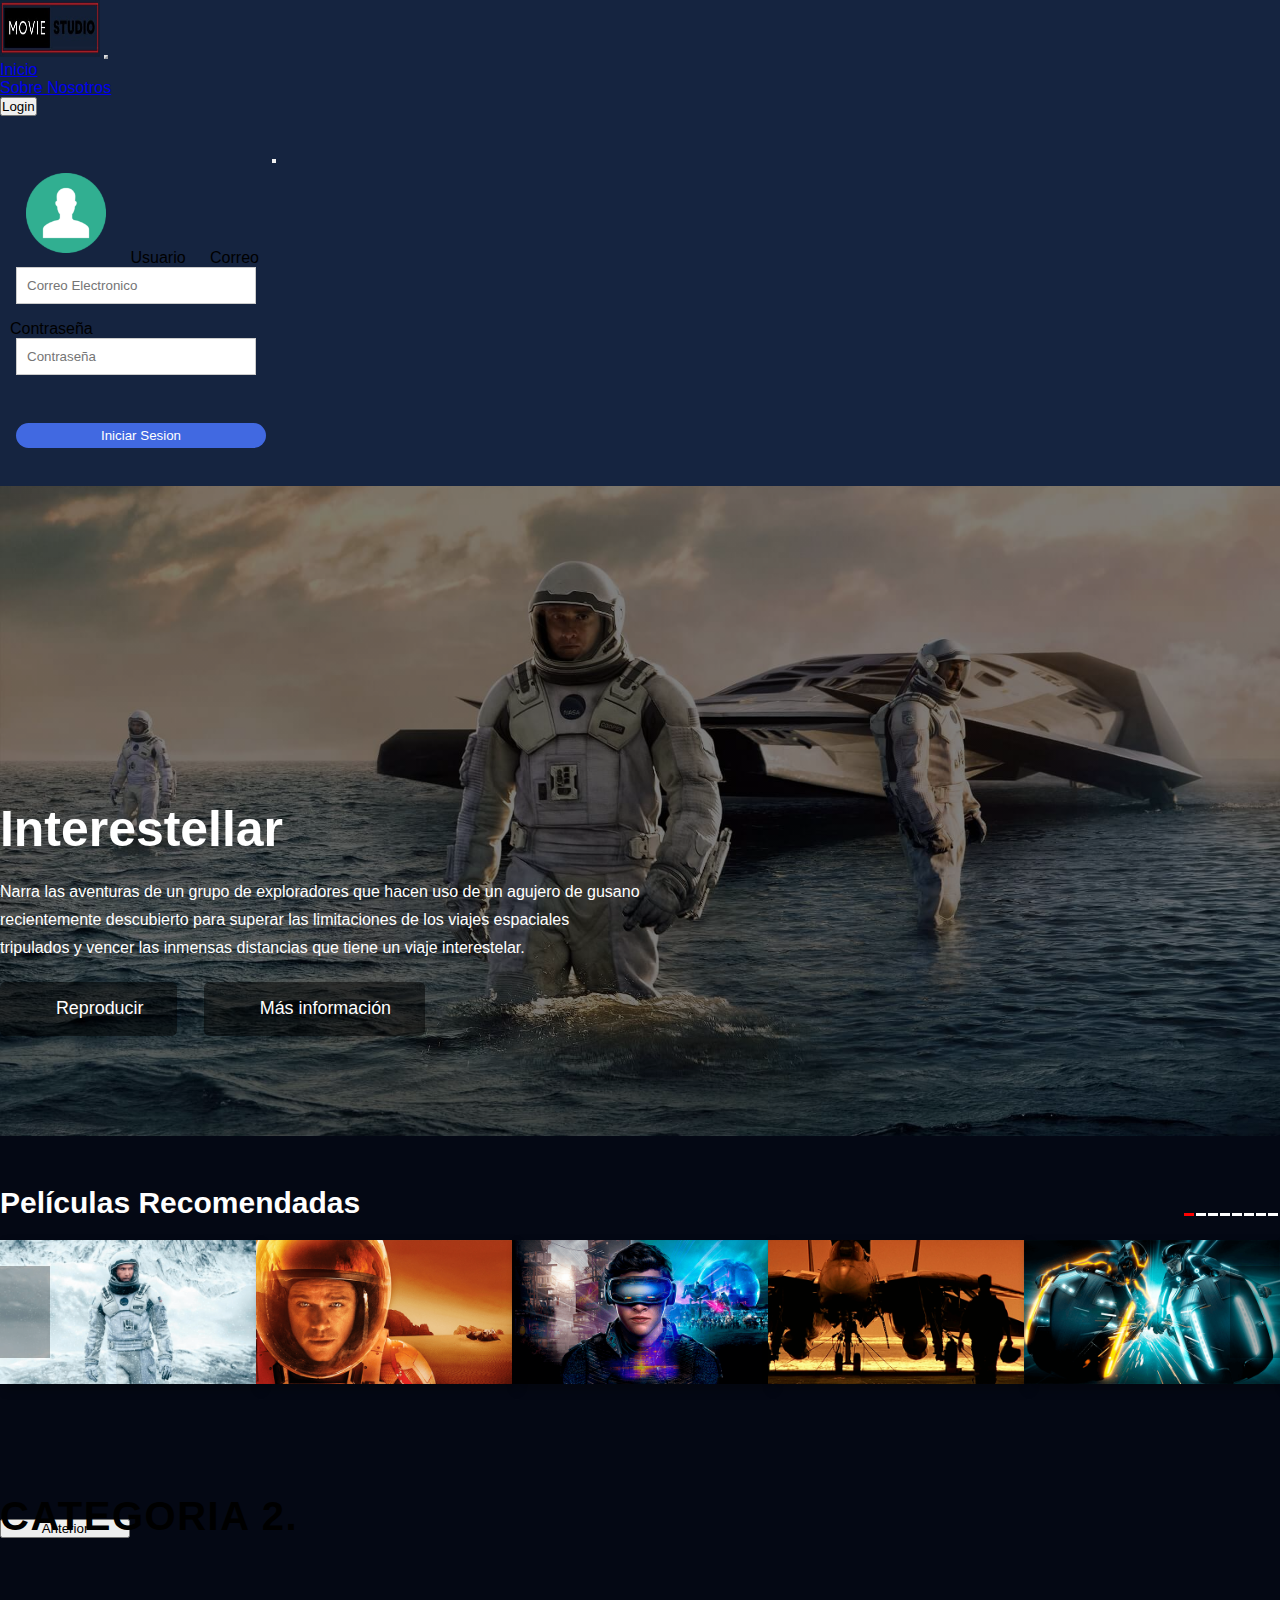
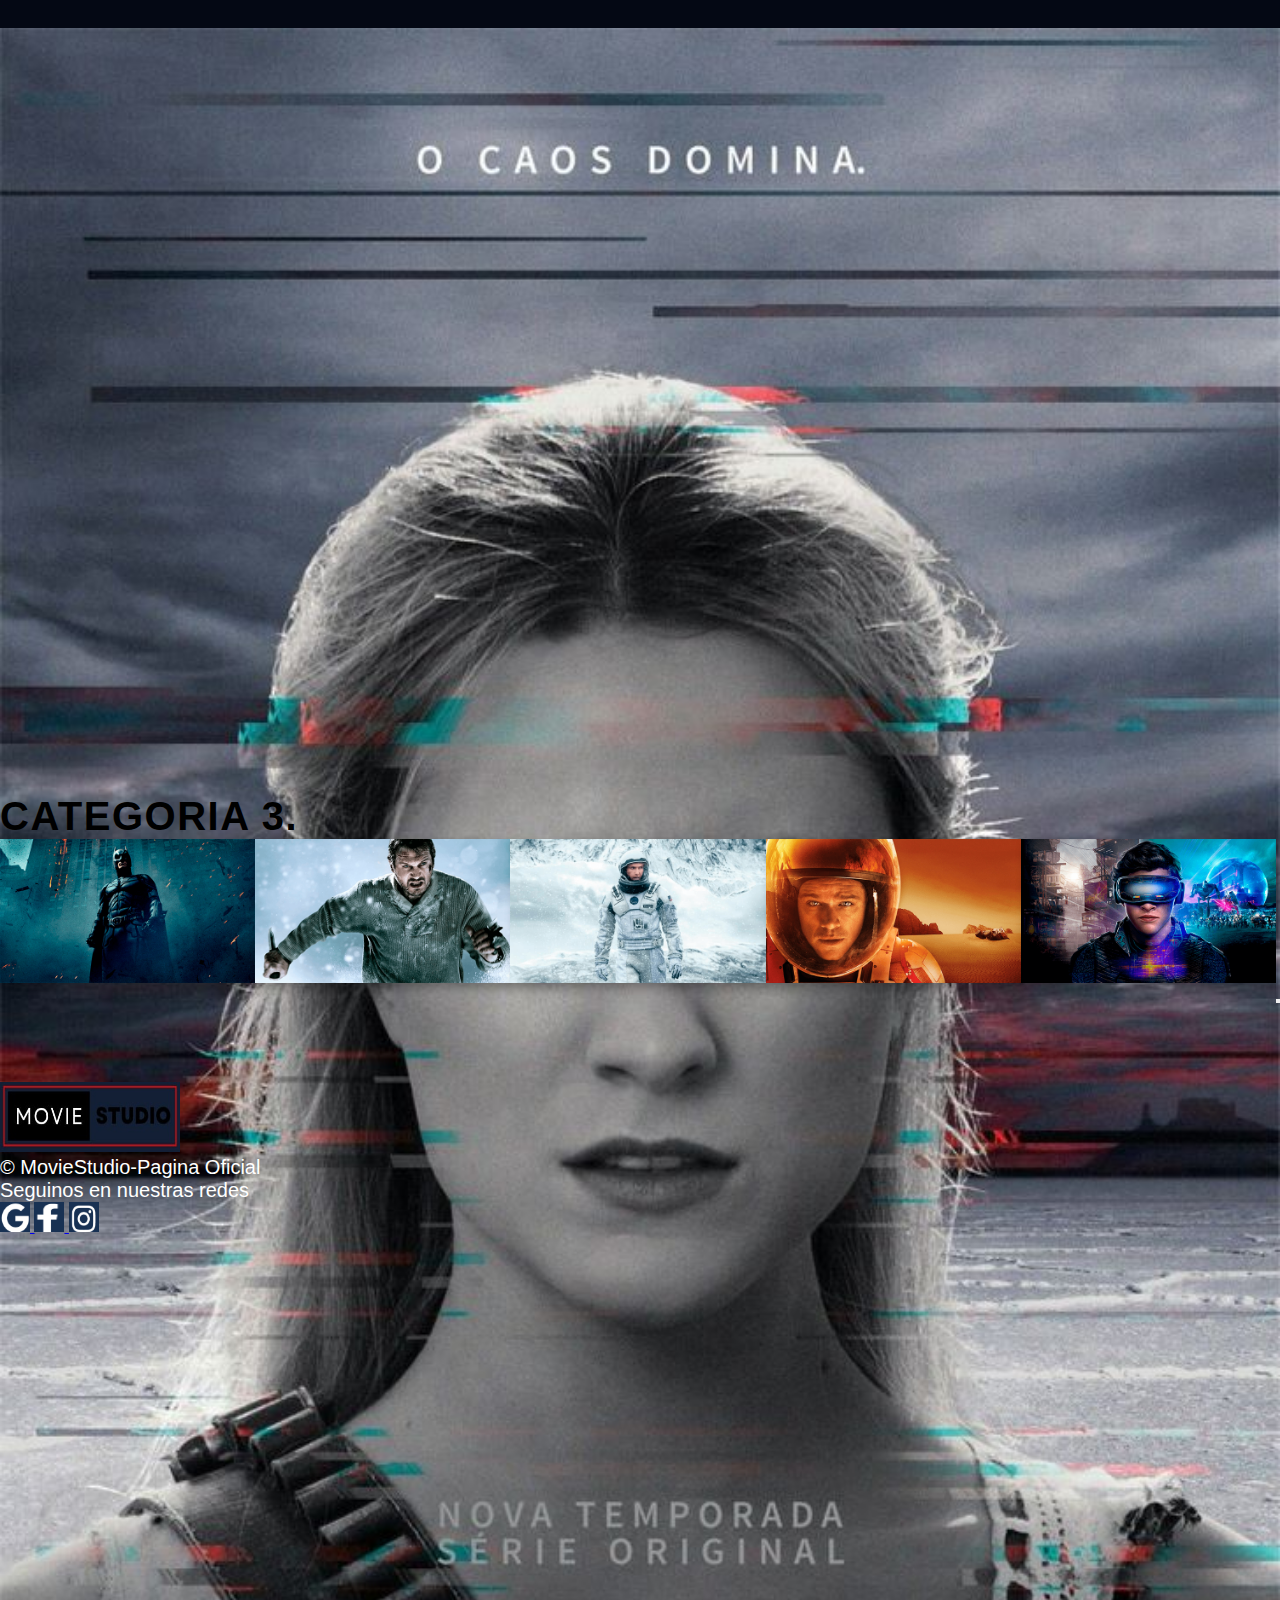
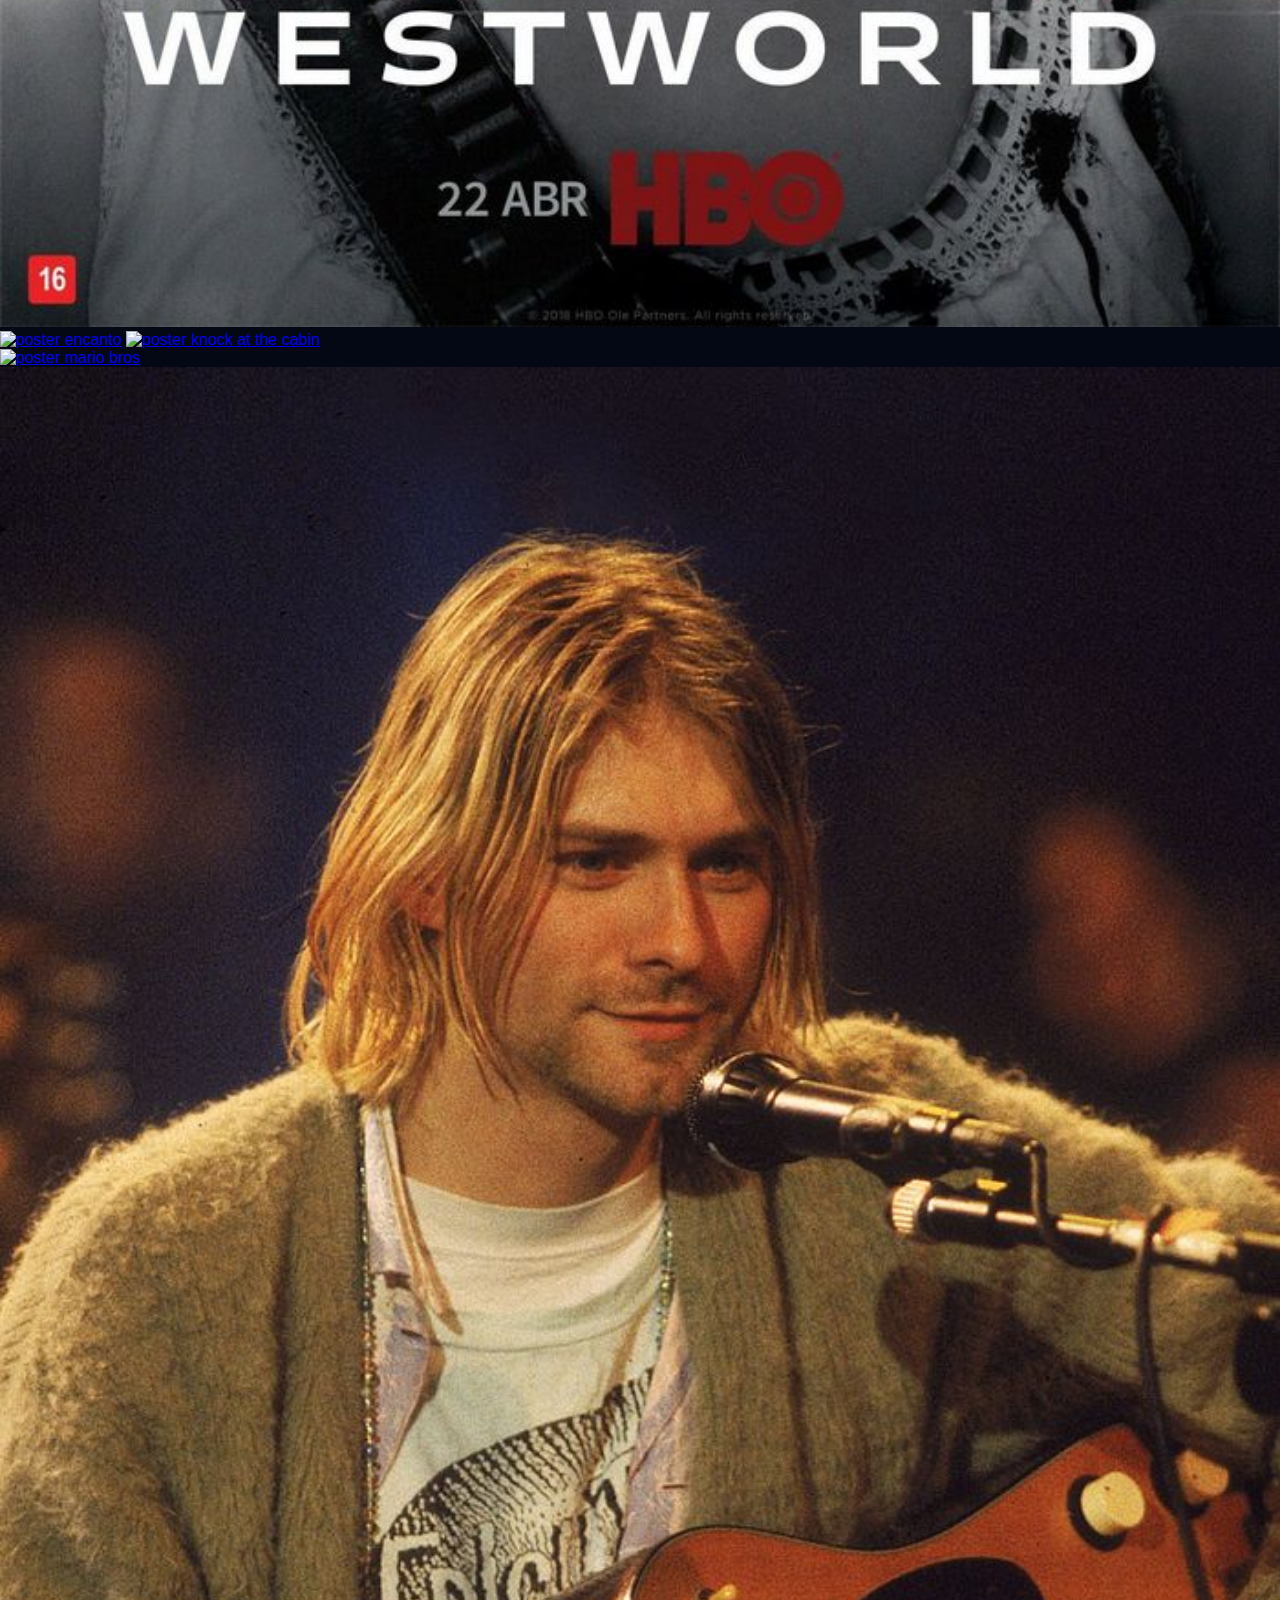
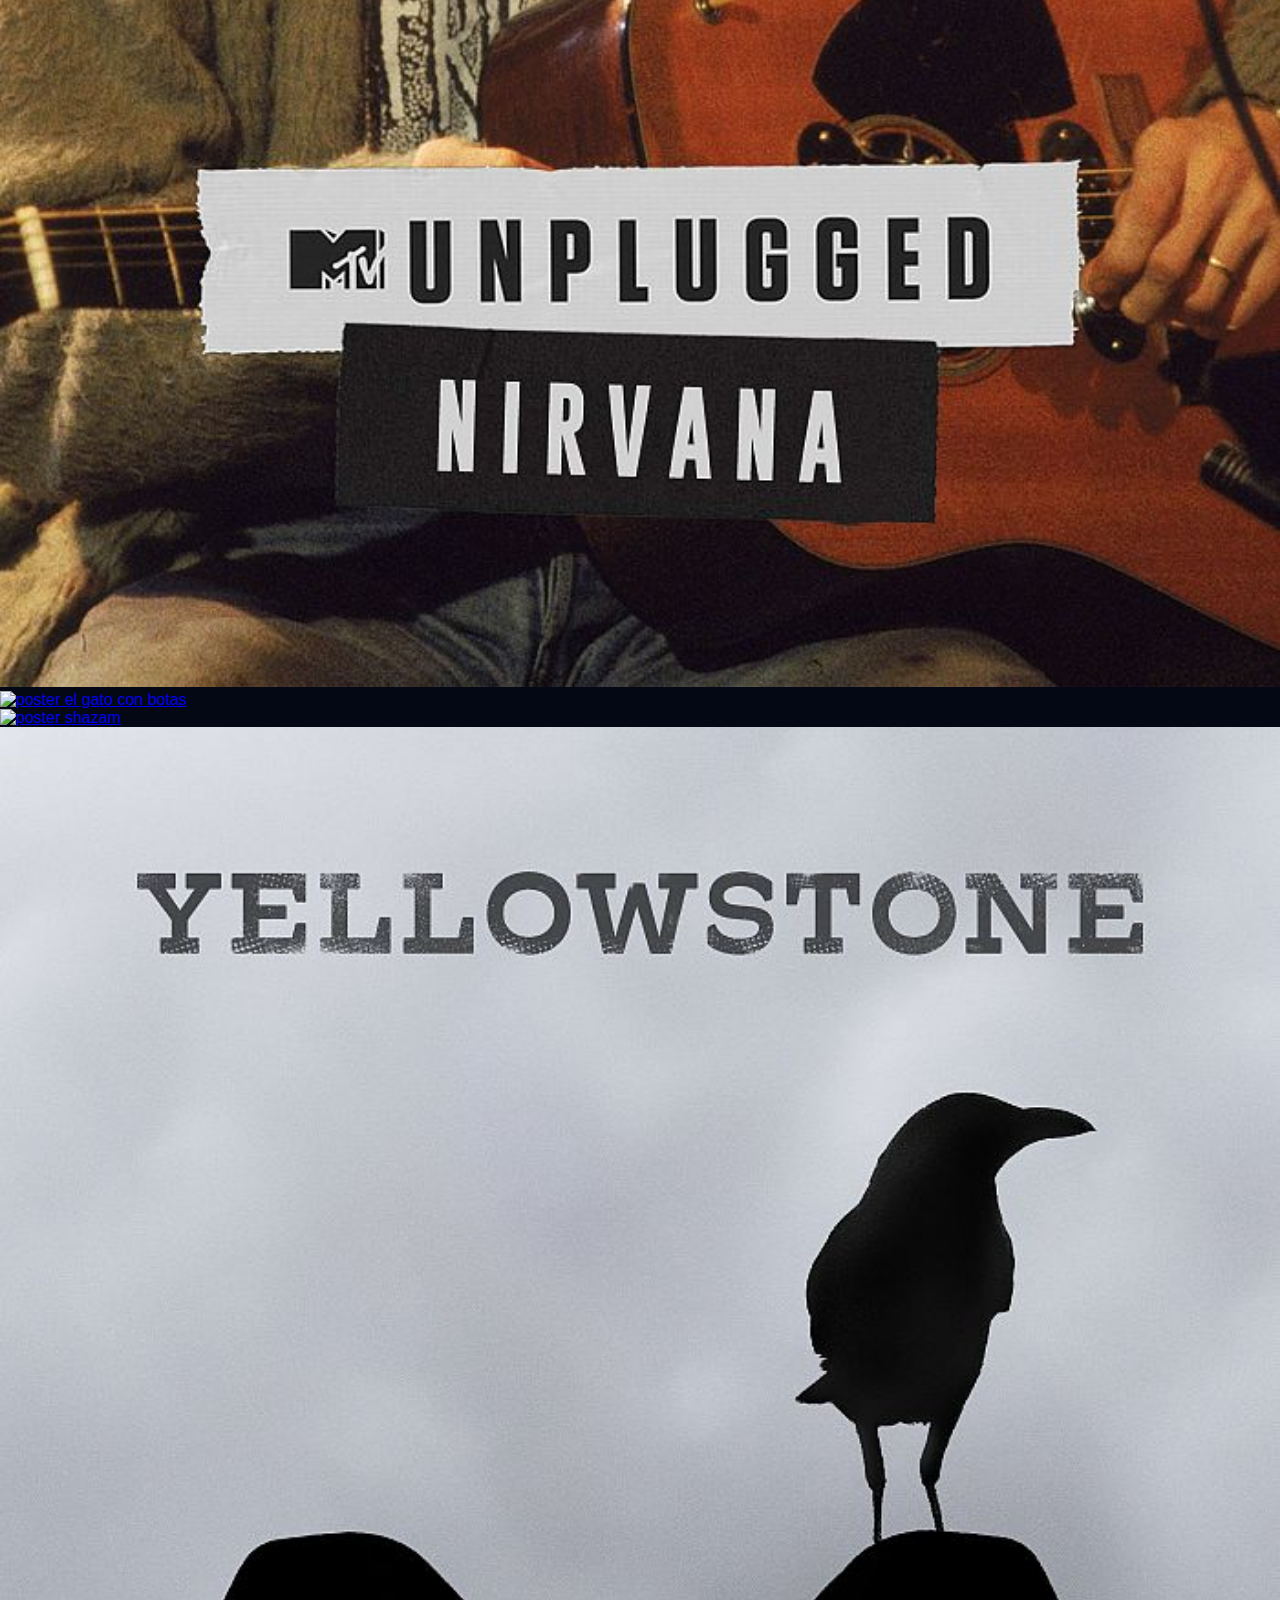
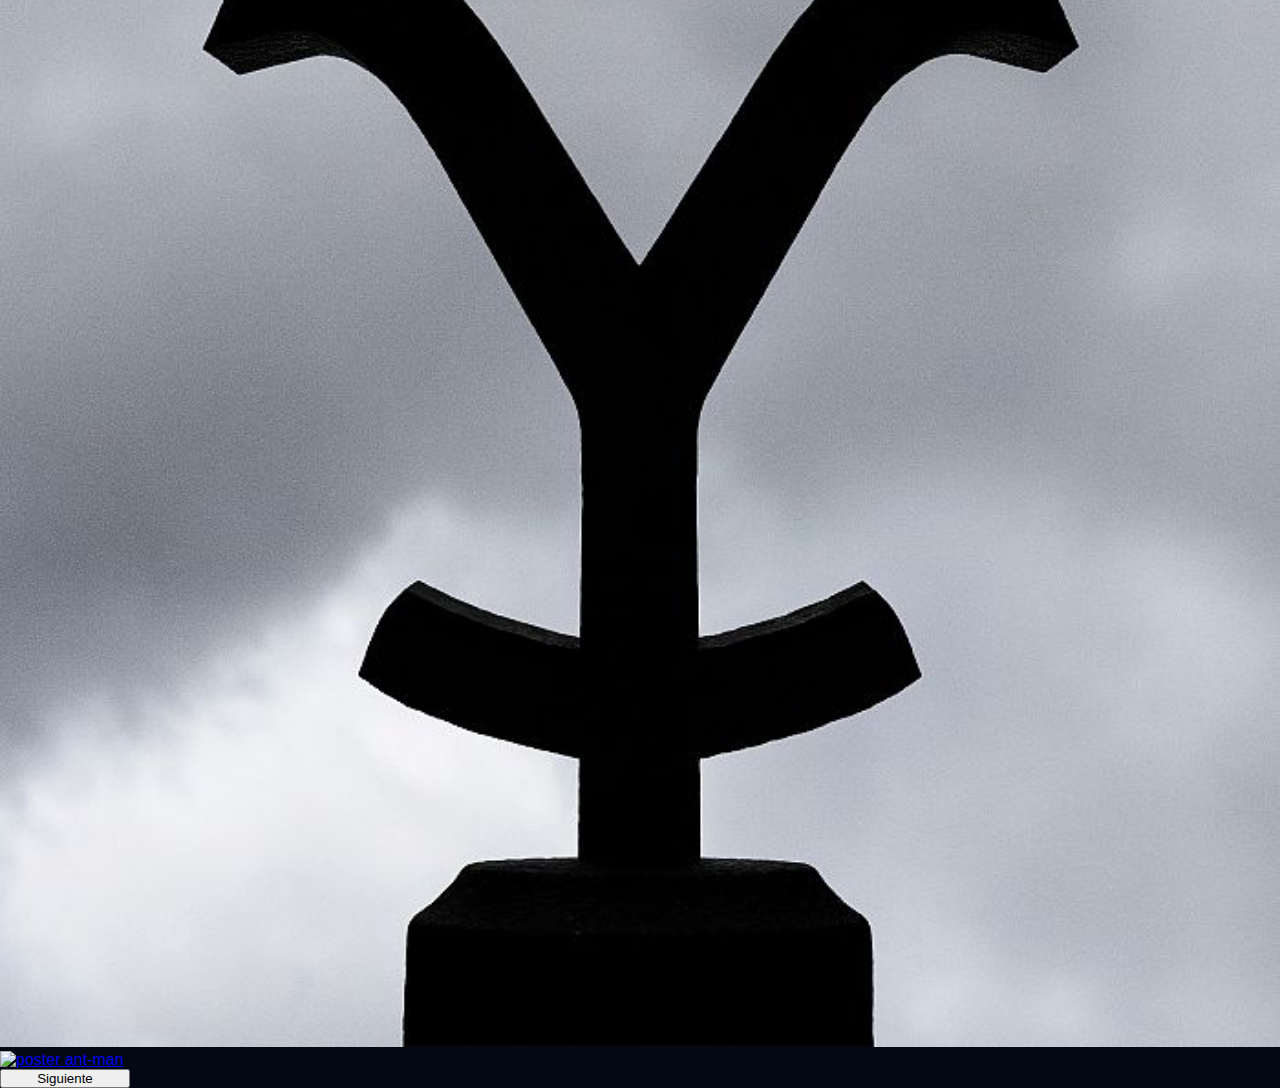
==== commit 4504eebf: "carrusel, error 404" ====
--- a/index.html
+++ b/index.html
@@ -8,6 +8,8 @@
 	<link rel="shortcut icon" href="/assets/Captura2.PNG" />
 	<link href="https://cdn.jsdelivr.net/npm/bootstrap@5.3.0-alpha3/dist/css/bootstrap.min.css" rel="stylesheet"
 		integrity="sha384-KK94CHFLLe+nY2dmCWGMq91rCGa5gtU4mk92HdvYe+M/SXH301p5ILy+dN9+nJOZ" crossorigin="anonymous" />
+	<link href="https://fonts.googleapis.com/css2?family=Bebas+Neue&family=Open+Sans:wght@400;600&display=swap"
+		rel="stylesheet">
 	<link rel="stylesheet" href="/css/style.css" />
 	<title>Movie Studio</title>
 </head>
@@ -17,7 +19,8 @@
 		<!-- Aca empieza el navbar -->
 		<nav class="navbar navbar-expand-lg">
 			<div class="container-fluid">
-				<a class="navbar-brand" href="#"><img src="../assets/Logo.jpg" alt="Logo" width="100" height="57" /></a>
+				<a class="navbar-brand" href="./index.html"><img src="../assets/Logo.jpg" alt="Logo" width="100"
+						height="57" /></a>
 				<button class="navbar-toggler" type="button" data-bs-toggle="collapse"
 					data-bs-target="#navbarSupportedContent" aria-controls="navbarSupportedContent"
 					aria-expanded="false" aria-label="Toggle navigation">
@@ -75,94 +78,25 @@
 		<!--AQUI TERMINA EL NAVBAR-->
 
 		<!-- Foto/video principal -->
-		
-			<main>
-		<div class="pelicula-principal">
-			<div class="contenedor">
-				<h3 class="titulo">Interestellar</h3>
-				<p class="descripcion">
-					Narra las aventuras de un grupo de exploradores que hacen uso de un agujero de gusano recientemente descubierto para superar las limitaciones de los viajes espaciales tripulados y vencer las inmensas distancias que tiene un viaje interestelar.
-				</p>
-				<button role="button" class="boton"><i class="fas fa-play"></i>Reproducir</button>
-				<button role="button" class="boton"><i class="fas fa-info-circle"></i>Más información</button>
-			</div>
-		</div>
-
-		<div class="peliculas-recomendadas contenedor">
-			<div class="contenedor-titulo-controles">
-				<h3>Películas Recomendadas</h3>
-				<div class="indicadores"></div>
-			</div>
-
-			<div class="contenedor-principal">
-				<button role="button" id="flecha-izquierda" class="flecha-izquierda"><i class="fas fa-angle-left"></i></button>
-
-				<div class="contenedor-carousel">
-					<div class="carousel">
-						<div class="pelicula">
-							<a href="#"><img src="./assets/1.png" alt=""></a>
-						</div>
-						<div class="pelicula">
-							<a href="#"><img src="./assets/2.png" alt=""></a>
-						</div>
-						<div class="pelicula">
-							<a href="#"><img src="./assets/3.png" alt=""></a>
-						</div>
-						<div class="pelicula">
-							<a href="#"><img src="./assets/4.png" alt=""></a>
-						</div>
-						<div class="pelicula">
-							<a href="#"><img src="./assets/5.png" alt=""></a>
-						</div>
-						<div class="pelicula">
-							<a href="#"><img src="./assets/6.png" alt=""></a>
-						</div>
-						<div class="pelicula">
-							<a href="#"><img src="./assets/7.png" alt=""></a>
-						</div>
-						<div class="pelicula">
-							<a href="#"><img src="./assets/1.png" alt=""></a>
-						</div>
-						<div class="pelicula">
-							<a href="#"><img src="./assets/2.png" alt=""></a>
-						</div>
-						<div class="pelicula">
-							<a href="#"><img src="./assets/3.png" alt=""></a>
-						</div>
-						<div class="pelicula">
-							<a href="#"><img src="./assets/1.png" alt=""></a>
-						</div>
-						<div class="pelicula">
-							<a href="#"><img src="./assets/2.png" alt=""></a>
-						</div>
-						<div class="pelicula">
-							<a href="#"><img src="./assets/3.png" alt=""></a>
-						</div>
-						<div class="pelicula">
-							<a href="#"><img src="./assets/4.png" alt=""></a>
-						</div>
-						<div class="pelicula">
-							<a href="#"><img src="./assets/5.png" alt=""></a>
-						</div>
-						<div class="pelicula">
-							<a href="#"><img src="./assets/6.png" alt=""></a>
-						</div>
-						<div class="pelicula">
-							<a href="#"><img src="./assets/7.png" alt=""></a>
-						</div>
-						<div class="pelicula">
-							<a href="#"><img src="/assets/1.png" alt=""></a>
-						</div>
-						<div class="pelicula">
-							<a href="#"><img src="./assets/2.png" alt=""></a>
-						</div>
-						<div class="pelicula">
-							<a href="#"><img src="./assets/3.png" alt=""></a>
-						</div>
-						<div class="pelicula">
-							<a href="#"><img src="./assets/4.png" alt=""></a>
-						</div> 
-					</div>
+
+		<main>
+			<div class="pelicula-principal">
+				<div class="contenedor">
+					<h3 class="titulo">Interestellar</h3>
+					<p class="descripcion">
+						Narra las aventuras de un grupo de exploradores que hacen uso de un agujero de gusano
+						recientemente descubierto para superar las limitaciones de los viajes espaciales tripulados y
+						vencer las inmensas distancias que tiene un viaje interestelar.
+					</p>
+					<button role="button" class="boton"><i class="fas fa-play"></i>Reproducir</button>
+					<button role="button" class="boton"><i class="fas fa-info-circle"></i>Más información</button>
+				</div>
+			</div>
+
+			<div class="peliculas-recomendadas contenedor">
+				<div class="contenedor-titulo-controles">
+					<h3>Películas Recomendadas</h3>
+					<div class="indicadores"></div>
 				</div>
 
 				<div class="contenedor-principal">
@@ -241,184 +175,167 @@
 							class="fas fa-angle-right"></i></button>
 				</div>
 			</div>
+		</main>
 	</header>
-
 
 
 	<section>
 		<div class="card text-bg-dark" id="peliculas-series-sugeridas">
-			<img src="/assets/img-fondo-pagprincipal.jpg" class="card-img img-fondo-sugeridas"
-				alt="imagen de fondo de la seccion de peliculas sugeridas" />
-			<div class="card-img-overlay">
-				<h2 class="card-title titulo-pelis-sugeridas mt-3">CATEGORIA 2.</h2>
-				<div id="carouselSugeridas" class="carousel slide mt-5">
-					<button class="carousel-control-prev" type="button" data-bs-target="#carouselSugeridas"
-						data-bs-slide="prev">
-						<span class="carousel-control-prev-icon" aria-hidden="true"></span>
-						<span class="visually-hidden">Anterior</span>
-					</button>
-					<div class="carousel-inner carrusel-pelis-sugeridas container">
-						<div class="carousel-item active container carrusel-sugeridas1">
-							<div class="row d-flex justify-content-center mx-1">
-								<a href="/pages/westworld1x1.html"
-									class="col-xxl-3 col-xl-3 col-lg-4 col-md-4 col-sm-5 cont-img-carrusel-sugeridas"><img
-										src="/assets/westworld.poster.2 (Copiar).jpg" class="p-3 img-carrusel-sugeridas"
-										alt="poster westworld" /></a>
-								<a href="./pages/error404.html"
-									class="segundo-cont-img-carrusel col-xxl-3 col-xl-3 col-lg-4 col-md-4 col-sm-5 cont-img-carrusel-sugeridas"><img
-										src="https://pics.filmaffinity.com/encanto-246546841-large.jpg"
-										class="p-3 img-carrusel-sugeridas" alt="poster encanto" /></a>
-								<a href="./pages/error404.html"
-									class="tercer-cont-img-carrusel col-xxl-3 col-xl-3 col-lg-4 col-md-4 cont-img-carrusel-sugeridas"><img
-										src="https://pics.filmaffinity.com/knock_at_the_cabin-261379789-large.jpg"
-										class="p-3 img-carrusel-sugeridas" alt="poster knock at the cabin" /></a>
-								<a href="./pages/error404.html"
-									class="cuarto-cont-img-carrusel col-xxl-3 col-xl-4 col-lg-4 cont-img-carrusel-sugeridas"><img
-										src="/assets/el gerente.jpg" class="p-3 img-carrusel-sugeridas"
-										alt="poster el gerente" /></a>
+			<div class="img-fondo-sugeridas">
+				<div class="card-img-overlay">
+					<h2 class="card-title titulo-pelis-sugeridas mt-3">CATEGORIA 2.</h2>
+					<div id="carouselSugeridas2" class="carousel slide mt-5">
+						<button class="carousel-control-prev" type="button" data-bs-target="#carouselSugeridas2"
+							data-bs-slide="prev">
+							<span class="carousel-control-prev-icon" aria-hidden="true"></span>
+							<span class="visually-hidden">Anterior</span>
+						</button>
+						<div class="carousel-inner carrusel-pelis-sugeridas container">
+							<div class="carousel-item active container carrusel-sugeridas1">
+								<div class="row d-flex justify-content-center mx-1">
+									<a href="/pages/westworld1x1.html"
+										class="col-xxl-3 col-xl-3 col-lg-4 col-md-4 col-sm-5 cont-img-carrusel-sugeridas"><img
+											src="/assets/westworld.poster.2 (Copiar).jpg"
+											class="p-3 img-carrusel-sugeridas" alt="poster westworld" /></a>
+									<a href="./pages/error404.html"
+										class="segundo-cont-img-carrusel col-xxl-3 col-xl-3 col-lg-4 col-md-4 col-sm-5 cont-img-carrusel-sugeridas"><img
+											src="https://pics.filmaffinity.com/encanto-246546841-large.jpg"
+											class="p-3 img-carrusel-sugeridas" alt="poster encanto" /></a>
+									<a href="./pages/error404.html"
+										class="tercer-cont-img-carrusel col-xxl-3 col-xl-3 col-lg-4 col-md-4 cont-img-carrusel-sugeridas"><img
+											src="https://pics.filmaffinity.com/knock_at_the_cabin-261379789-large.jpg"
+											class="p-3 img-carrusel-sugeridas" alt="poster knock at the cabin" /></a>
+									<a href="./pages/error404.html"
+										class="cuarto-cont-img-carrusel col-xxl-3 col-xl-4 col-lg-4 cont-img-carrusel-sugeridas"><img
+											src="/assets/el gerente.jpg" class="p-3 img-carrusel-sugeridas"
+											alt="poster el gerente" /></a>
+								</div>
+							</div>
+							<div class="carousel-item container carrusel-sugeridas1">
+								<div class="row d-flex justify-content-center mx-1">
+									<a href="/pages/supermariobros.html"
+										class="col-xxl-3 col-xl-3 col-lg-4 col-md-4 col-sm-5 cont-img-carrusel-sugeridas"><img
+											src="https://pics.filmaffinity.com/the_super_mario_bros_movie-521125124-large.jpg"
+											class="p-3 img-carrusel-sugeridas" alt="poster mario bros" /></a>
+									<a href="./pages/error404.html"
+										class="segundo-cont-img-carrusel col-xxl-3 col-xl-3 col-lg-4 col-md-4 col-sm-5 cont-img-carrusel-sugeridas"><img
+											src="/assets/nirvana.jpg" class="p-3 img-carrusel-sugeridas"
+											alt="poster nirvana" /></a>
+									<a href="./pages/error404.html"
+										class="tercer-cont-img-carrusel col-xxl-3 col-xl-3 col-lg-4 col-md-4 cont-img-carrusel-sugeridas"><img
+											src="https://pics.filmaffinity.com/puss_in_boots_the_last_wish-897078202-large.jpg"
+											class="p-3 img-carrusel-sugeridas" alt="poster el gato con botas" /></a>
+									<a href="./pages/error404.html"
+										class="cuarto-cont-img-carrusel col-xxl-3 col-xl-4 col-lg-4 cont-img-carrusel-sugeridas"><img
+											src="./assets/Chuky.jpg" class="p-3 img-carrusel-sugeridas"
+											alt="poster chuky" /></a>
+								</div>
+							</div>
+							<div class="carousel-item container carrusel-sugeridas1">
+								<div class="row d-flex justify-content-center mx-1">
+									<a href="./pages/error404.html"
+										class="col-xxl-3 col-xl-3 col-lg-4 col-md-4 col-sm-5 cont-img-carrusel-sugeridas"><img
+											src="https://pics.filmaffinity.com/shazam_fury_of_the_gods-942384944-large.jpg"
+											class="p-3 img-carrusel-sugeridas" alt="poster shazam" /></a>
+									<a href="./pages/error404.html"
+										class="segundo-cont-img-carrusel col-xxl-3 col-xl-3 col-lg-4 col-md-4 col-sm-5 cont-img-carrusel-sugeridas"><img
+											src="/assets/yellowstone.jpg" class="p-3 img-carrusel-sugeridas"
+											alt="poster yellowstone" /></a>
+									<a href="./pages/error404.html"
+										class="tercer-cont-img-carrusel col-xxl-3 col-xl-3 col-lg-4 col-md-4 cont-img-carrusel-sugeridas"><img
+											src="https://pics.filmaffinity.com/ant_man_and_the_wasp_quantumania-332452493-large.jpg"
+											class="p-3 img-carrusel-sugeridas" alt="poster ant-man" /></a>
+									<a href="./pages/error404.html"
+										class="cuarto-cont-img-carrusel col-xxl-3 col-xl-4 col-lg-4 cont-img-carrusel-sugeridas"><img
+											src="https://pics.filmaffinity.com/winnie_the_pooh_blood_and_honey-717024128-large.jpg"
+											class="p-3 img-carrusel-sugeridas" alt="poster winnie the pooh" /></a>
+								</div>
 							</div>
 						</div>
-						<div class="carousel-item container carrusel-sugeridas1">
-							<div class="row d-flex justify-content-center mx-1">
-								<a href="/pages/supermariobros.html"
-									class="col-xxl-3 col-xl-3 col-lg-4 col-md-4 col-sm-5 cont-img-carrusel-sugeridas"><img
-										src="https://pics.filmaffinity.com/the_super_mario_bros_movie-521125124-large.jpg"
-										class="p-3 img-carrusel-sugeridas" alt="poster mario bros" /></a>
-								<a href="./pages/error404.html"
-									class="segundo-cont-img-carrusel col-xxl-3 col-xl-3 col-lg-4 col-md-4 col-sm-5 cont-img-carrusel-sugeridas"><img
-										src="/assets/nirvana.jpg" class="p-3 img-carrusel-sugeridas"
-										alt="poster nirvana" /></a>
-								<a href="./pages/error404.html"
-									class="tercer-cont-img-carrusel col-xxl-3 col-xl-3 col-lg-4 col-md-4 cont-img-carrusel-sugeridas"><img
-										src="https://pics.filmaffinity.com/puss_in_boots_the_last_wish-897078202-large.jpg"
-										class="p-3 img-carrusel-sugeridas" alt="poster el gato con botas" /></a>
-								<a href="./pages/error404.html"
-									class="cuarto-cont-img-carrusel col-xxl-3 col-xl-4 col-lg-4 cont-img-carrusel-sugeridas"><img
-										src="./assets/Chuky.jpg" class="p-3 img-carrusel-sugeridas"
-										alt="poster chuky" /></a>
-							</div>
-						</div>
-						<div class="carousel-item container carrusel-sugeridas1">
-							<div class="row d-flex justify-content-center mx-1">
-								<a href="./pages/error404.html"
-									class="col-xxl-3 col-xl-3 col-lg-4 col-md-4 col-sm-5 cont-img-carrusel-sugeridas"><img
-										src="https://pics.filmaffinity.com/shazam_fury_of_the_gods-942384944-large.jpg"
-										class="p-3 img-carrusel-sugeridas" alt="poster shazam" /></a>
-								<a href="./pages/error404.html"
-									class="segundo-cont-img-carrusel col-xxl-3 col-xl-3 col-lg-4 col-md-4 col-sm-5 cont-img-carrusel-sugeridas"><img
-										src="/assets/yellowstone.jpg" class="p-3 img-carrusel-sugeridas"
-										alt="poster yellowstone" /></a>
-								<a href="./pages/error404.html"
-									class="tercer-cont-img-carrusel col-xxl-3 col-xl-3 col-lg-4 col-md-4 cont-img-carrusel-sugeridas"><img
-										src="https://pics.filmaffinity.com/ant_man_and_the_wasp_quantumania-332452493-large.jpg"
-										class="p-3 img-carrusel-sugeridas" alt="poster ant-man" /></a>
-								<a href="./pages/error404.html"
-									class="cuarto-cont-img-carrusel col-xxl-3 col-xl-4 col-lg-4 cont-img-carrusel-sugeridas"><img
-										src="https://pics.filmaffinity.com/winnie_the_pooh_blood_and_honey-717024128-large.jpg"
-										class="p-3 img-carrusel-sugeridas" alt="poster winnie the pooh" /></a>
-							</div>
-						</div>
-					</div>
-
-					<button class="carousel-control-next" type="button" data-bs-target="#carouselSugeridas"
-						data-bs-slide="next">
-						<span class="carousel-control-next-icon" aria-hidden="true"></span>
-						<span class="visually-hidden">Siguiente</span>
-					</button>
+
+						<button class="carousel-control-next" type="button" data-bs-target="#carouselSugeridas2"
+							data-bs-slide="next">
+							<span class="carousel-control-next-icon" aria-hidden="true"></span>
+							<span class="visually-hidden">Siguiente</span>
+						</button>
+					</div>
 				</div>
 			</div>
 		</div>
 	</section>
-
 	<section>
 		<div class="card text-bg-dark" id="peliculas-series-sugeridas">
-			<img src="/assets/img-fondo-pagprincipal.jpg" class="card-img img-fondo-sugeridas"
-				alt="imagen de fondo de la seccion de peliculas sugeridas" />
-			<div class="card-img-overlay">
+
+			<div>
 				<h2 class="card-title titulo-pelis-sugeridas mt-3">CATEGORIA 3.</h2>
-				<div id="carouselSugeridas2" class="carousel slide mt-5">
-					<button class="carousel-control-prev" type="button" data-bs-target="#carouselSugeridas2"
-						data-bs-slide="prev">
-						<span class="carousel-control-prev-icon" aria-hidden="true"></span>
-						<span class="visually-hidden">Anterior</span>
-					</button>
-					<div class="carousel-inner carrusel-pelis-sugeridas container">
-						<div class="carousel-item active container carrusel-sugeridas1">
-							<div class="row d-flex justify-content-center mx-1">
-								<a href="/pages/westworld1x1.html"
-									class="col-xxl-3 col-xl-3 col-lg-4 col-md-4 col-sm-5 cont-img-carrusel-sugeridas"><img
-										src="/assets/westworld.poster.2 (Copiar).jpg" class="p-3 img-carrusel-sugeridas"
-										alt="poster westworld" /></a>
-								<a href="./pages/error404.html"
-									class="segundo-cont-img-carrusel col-xxl-3 col-xl-3 col-lg-4 col-md-4 col-sm-5 cont-img-carrusel-sugeridas"><img
-										src="https://pics.filmaffinity.com/encanto-246546841-large.jpg"
-										class="p-3 img-carrusel-sugeridas" alt="poster encanto" /></a>
-								<a href="./pages/error404.html"
-									class="tercer-cont-img-carrusel col-xxl-3 col-xl-3 col-lg-4 col-md-4 cont-img-carrusel-sugeridas"><img
-										src="https://pics.filmaffinity.com/knock_at_the_cabin-261379789-large.jpg"
-										class="p-3 img-carrusel-sugeridas" alt="poster knock at the cabin" /></a>
-								<a href="./pages/error404.html"
-									class="cuarto-cont-img-carrusel col-xxl-3 col-xl-4 col-lg-4 cont-img-carrusel-sugeridas"><img
-										src="/assets/el gerente.jpg" class="p-3 img-carrusel-sugeridas"
-										alt="poster el gerente" /></a>
+				<div class="peliculas-recomendadas contenedor">
+					<div class="contenedor-titulo-controles">
+
+						<div class="contenedor-carousel">
+							<div class="carousel">
+
+
+								<div class="pelicula">
+									<a href="#"><img src="./assets/6.png" alt=""></a>
+								</div>
+								<div class="pelicula">
+									<a href="#"><img src="./assets/7.png" alt=""></a>
+								</div>
+								<div class="pelicula">
+									<a href="#"><img src="./assets/1.png" alt=""></a>
+								</div>
+								<div class="pelicula">
+									<a href="#"><img src="./assets/2.png" alt=""></a>
+								</div>
+								<div class="pelicula">
+									<a href="#"><img src="./assets/3.png" alt=""></a>
+								</div>
+								<div class="pelicula">
+									<a href="#"><img src="./assets/1.png" alt=""></a>
+								</div>
+								<div class="pelicula">
+									<a href="#"><img src="./assets/2.png" alt=""></a>
+								</div>
+								<div class="pelicula">
+									<a href="#"><img src="./assets/3.png" alt=""></a>
+								</div>
+								<div class="pelicula">
+									<a href="#"><img src="./assets/4.png" alt=""></a>
+								</div>
+								<div class="pelicula">
+									<a href="#"><img src="./assets/5.png" alt=""></a>
+								</div>
+								<div class="pelicula">
+									<a href="#"><img src="./assets/6.png" alt=""></a>
+								</div>
+								<div class="pelicula">
+									<a href="#"><img src="./assets/7.png" alt=""></a>
+								</div>
+								<div class="pelicula">
+									<a href="#"><img src="/assets/1.png" alt=""></a>
+								</div>
+								<div class="pelicula">
+									<a href="#"><img src="./assets/2.png" alt=""></a>
+								</div>
+								<div class="pelicula">
+									<a href="#"><img src="./assets/3.png" alt=""></a>
+								</div>
+								<div class="pelicula">
+									<a href="#"><img src="./assets/4.png" alt=""></a>
+								</div>
 							</div>
 						</div>
-						<div class="carousel-item container carrusel-sugeridas1">
-							<div class="row d-flex justify-content-center mx-1">
-								<a href="/pages/supermariobros.html"
-									class="col-xxl-3 col-xl-3 col-lg-4 col-md-4 col-sm-5 cont-img-carrusel-sugeridas"><img
-										src="https://pics.filmaffinity.com/the_super_mario_bros_movie-521125124-large.jpg"
-										class="p-3 img-carrusel-sugeridas" alt="poster mario bros" /></a>
-								<a href="./pages/error404.html"
-									class="segundo-cont-img-carrusel col-xxl-3 col-xl-3 col-lg-4 col-md-4 col-sm-5 cont-img-carrusel-sugeridas"><img
-										src="/assets/nirvana.jpg" class="p-3 img-carrusel-sugeridas"
-										alt="poster nirvana" /></a>
-								<a href="./pages/error404.html"
-									class="tercer-cont-img-carrusel col-xxl-3 col-xl-3 col-lg-4 col-md-4 cont-img-carrusel-sugeridas"><img
-										src="https://pics.filmaffinity.com/puss_in_boots_the_last_wish-897078202-large.jpg"
-										class="p-3 img-carrusel-sugeridas" alt="poster el gato con botas" /></a>
-								<a href="./pages/error404.html"
-									class="cuarto-cont-img-carrusel col-xxl-3 col-xl-4 col-lg-4 cont-img-carrusel-sugeridas"><img
-										src="./assets/Chuky.jpg" class="p-3 img-carrusel-sugeridas"
-										alt="poster chuky" /></a>
-							</div>
-						</div>
-						<div class="carousel-item container carrusel-sugeridas1">
-							<div class="row d-flex justify-content-center mx-1">
-								<a href="./pages/error404.html"
-									class="col-xxl-3 col-xl-3 col-lg-4 col-md-4 col-sm-5 cont-img-carrusel-sugeridas"><img
-										src="https://pics.filmaffinity.com/shazam_fury_of_the_gods-942384944-large.jpg"
-										class="p-3 img-carrusel-sugeridas" alt="poster shazam" /></a>
-								<a href="./pages/error404.html"
-									class="segundo-cont-img-carrusel col-xxl-3 col-xl-3 col-lg-4 col-md-4 col-sm-5 cont-img-carrusel-sugeridas"><img
-										src="/assets/yellowstone.jpg" class="p-3 img-carrusel-sugeridas"
-										alt="poster yellowstone" /></a>
-								<a href="./pages/error404.html"
-									class="tercer-cont-img-carrusel col-xxl-3 col-xl-3 col-lg-4 col-md-4 cont-img-carrusel-sugeridas"><img
-										src="https://pics.filmaffinity.com/ant_man_and_the_wasp_quantumania-332452493-large.jpg"
-										class="p-3 img-carrusel-sugeridas" alt="poster ant-man" /></a>
-								<a href="./pages/error404.html"
-									class="cuarto-cont-img-carrusel col-xxl-3 col-xl-4 col-lg-4 cont-img-carrusel-sugeridas"><img
-										src="https://pics.filmaffinity.com/winnie_the_pooh_blood_and_honey-717024128-large.jpg"
-										class="p-3 img-carrusel-sugeridas" alt="poster winnie the pooh" /></a>
-							</div>
-						</div>
-					</div>
-
-					<button class="carousel-control-next" type="button" data-bs-target="#carouselSugeridas2"
-						data-bs-slide="next">
-						<span class="carousel-control-next-icon" aria-hidden="true"></span>
-						<span class="visually-hidden">Siguiente</span>
-					</button>
+
+						<button role="button" id="flecha-derecha" class="flecha-derecha"><i
+								class="fas fa-angle-right"></i></button>
+					</div>
 				</div>
 			</div>
 		</div>
 	</section>
-	</main>
-
-
-
-	<!-- footer -->
+
+
+	<!-- Aqui comienza el footer -->
 	<footer class="footer1">
 		<div class="container text-center">
 			<div class="row">
@@ -449,6 +366,7 @@
 	</footer>
 
 	<script src="./js/app.js"></script>
+	<script src="https://kit.fontawesome.com/2c36e9b7b1.js" crossorigin="anonymous"></script>
 	<script src="https://cdn.jsdelivr.net/npm/@popperjs/core@2.11.7/dist/umd/popper.min.js"
 		integrity="sha384-zYPOMqeu1DAVkHiLqWBUTcbYfZ8osu1Nd6Z89ify25QV9guujx43ITvfi12/QExE"
 		crossorigin="anonymous"></script>
@@ -457,4 +375,4 @@
 		crossorigin="anonymous"></script>
 </body>
 
-</html>
+</html>--- a/css/style.css
+++ b/css/style.css
@@ -492,4 +492,8 @@
 .redes-sociales {
     margin-bottom: 2vh;
 }
-/* Termina Footer */+/* Termina Footer */
+
+.div-img-error404{
+    height: 600px;
+}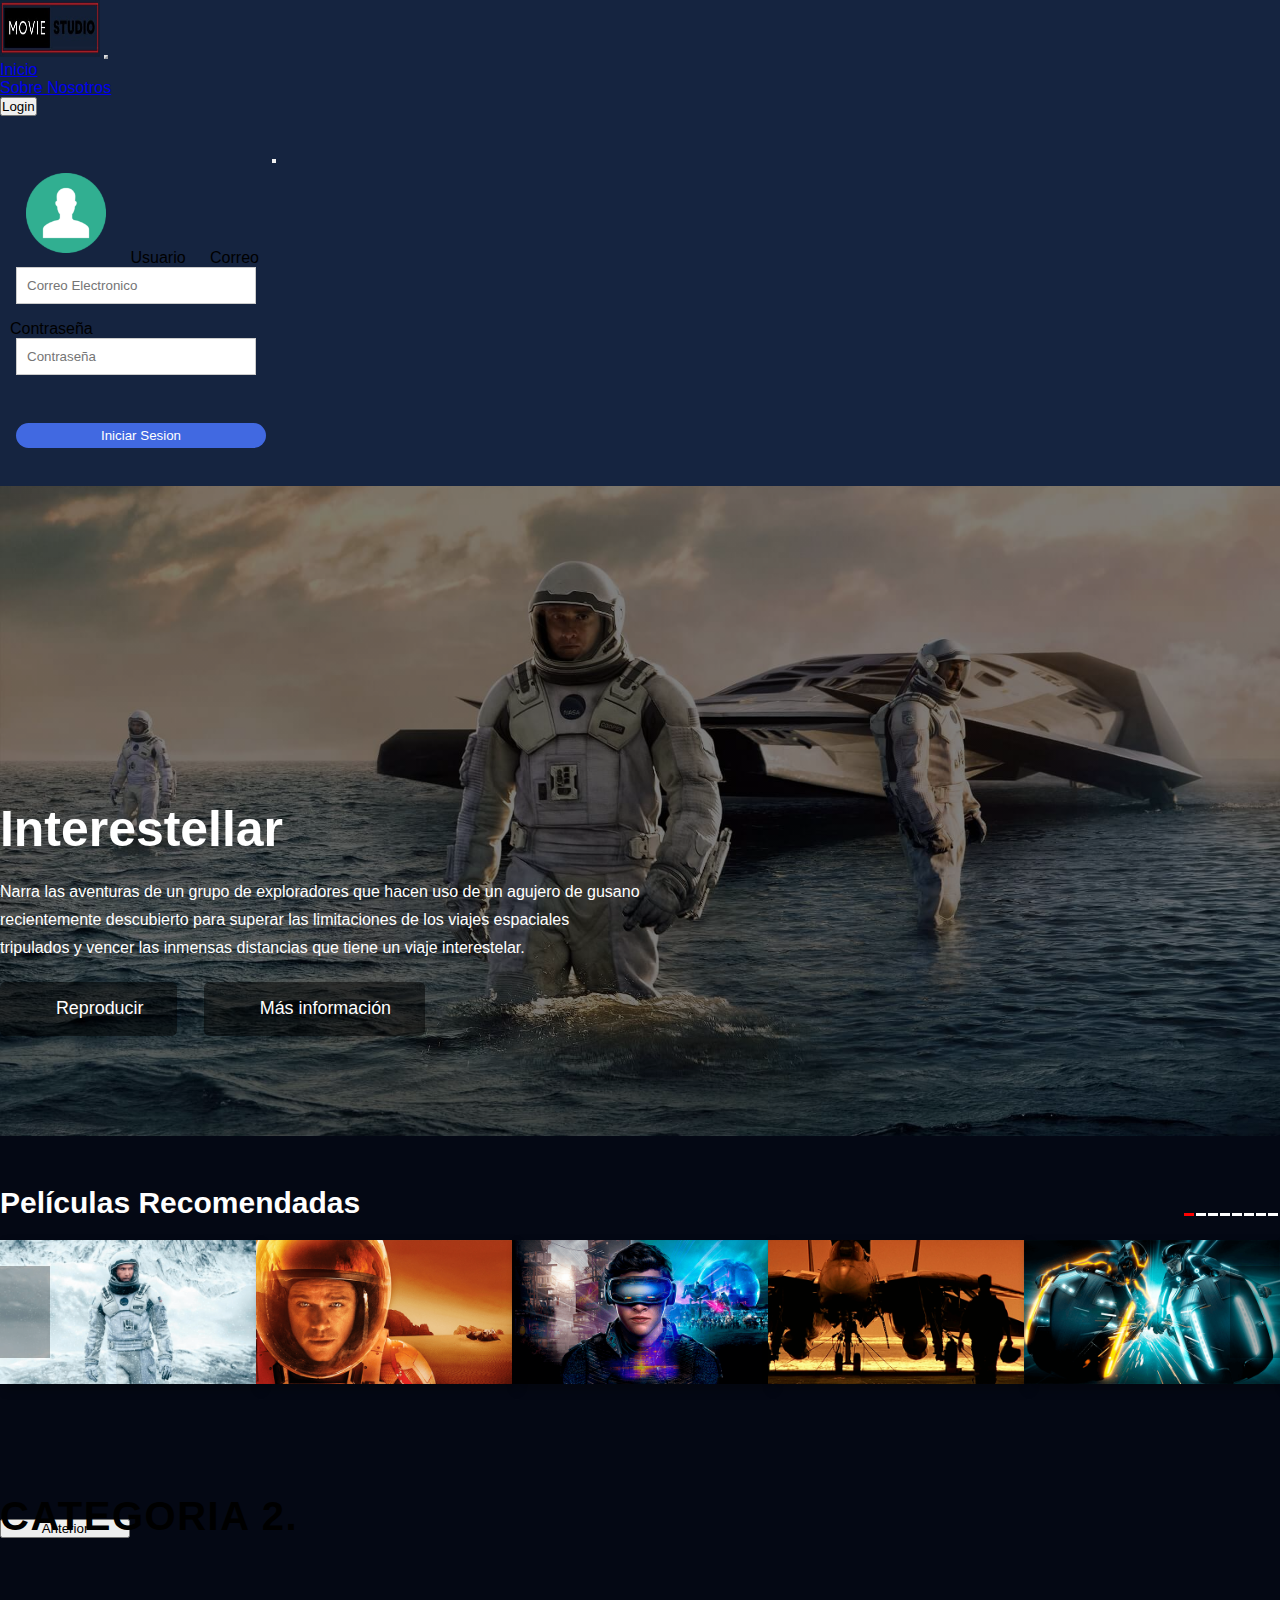
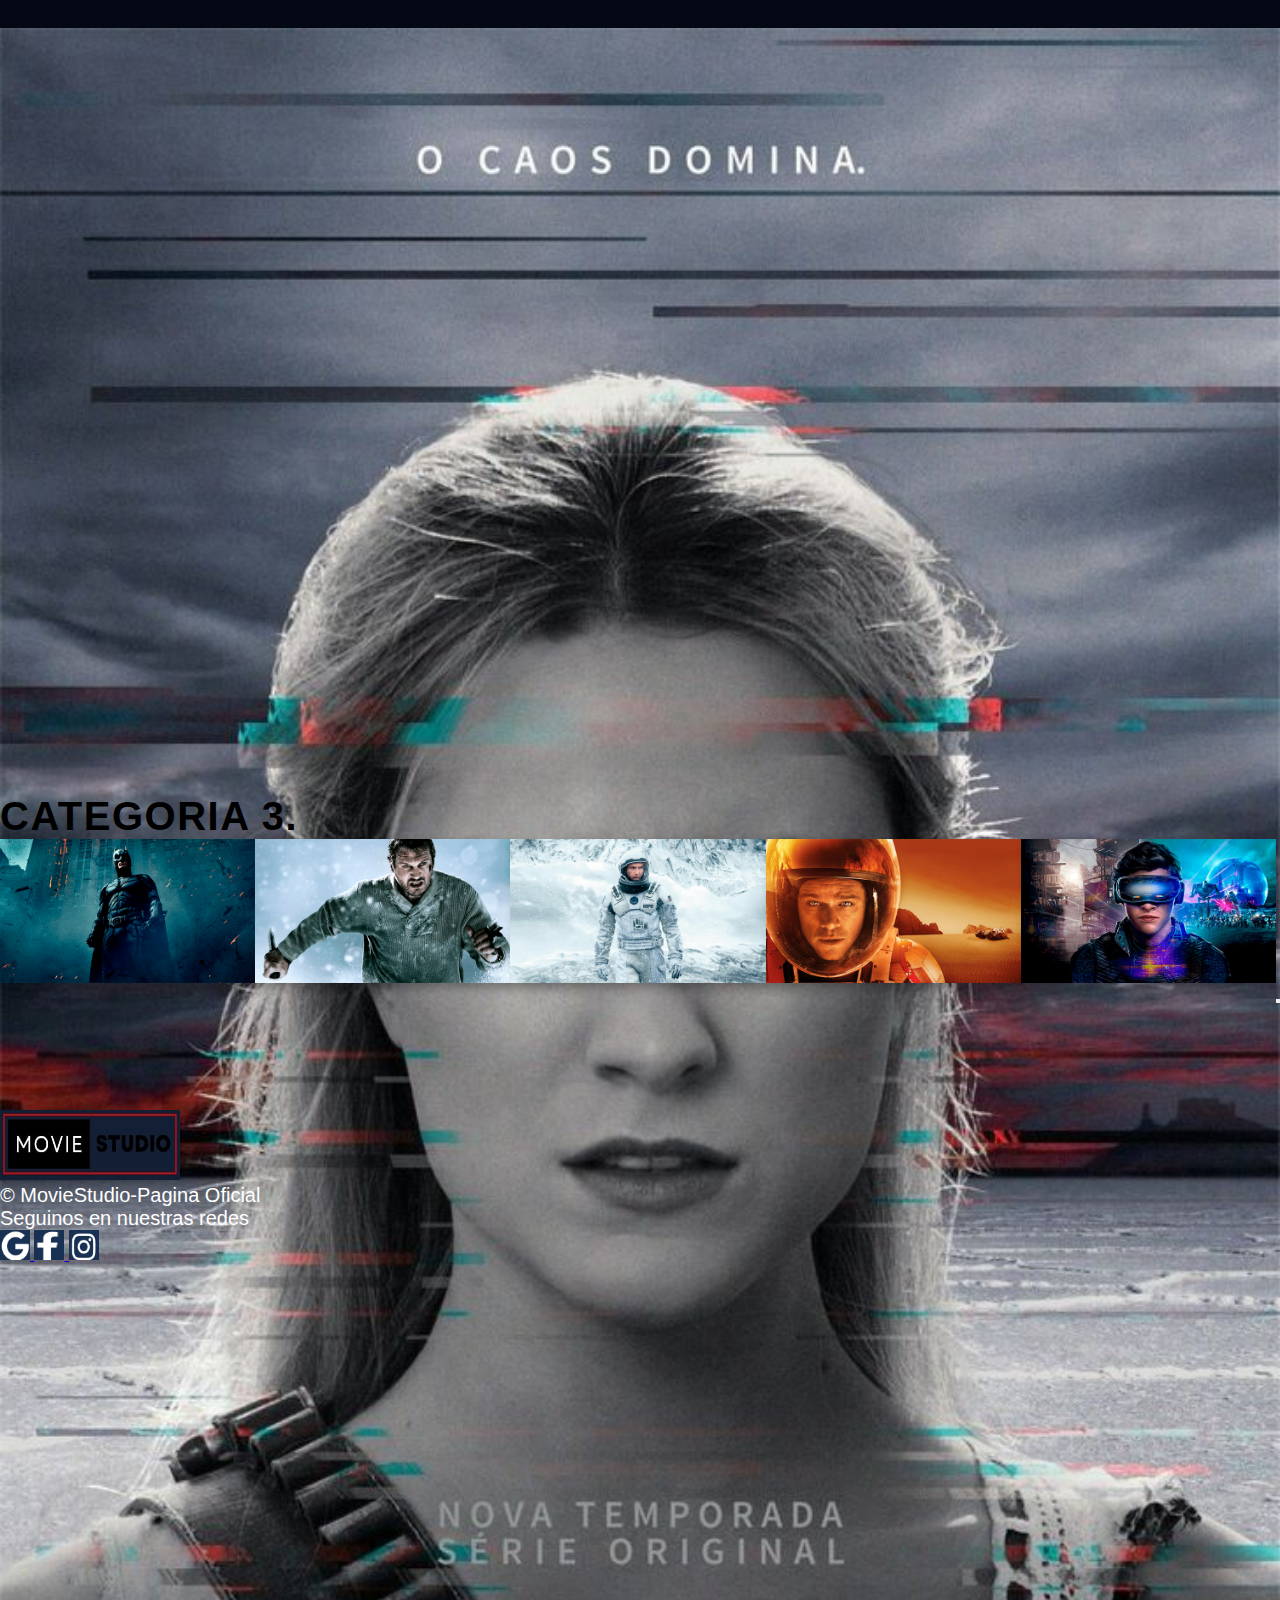
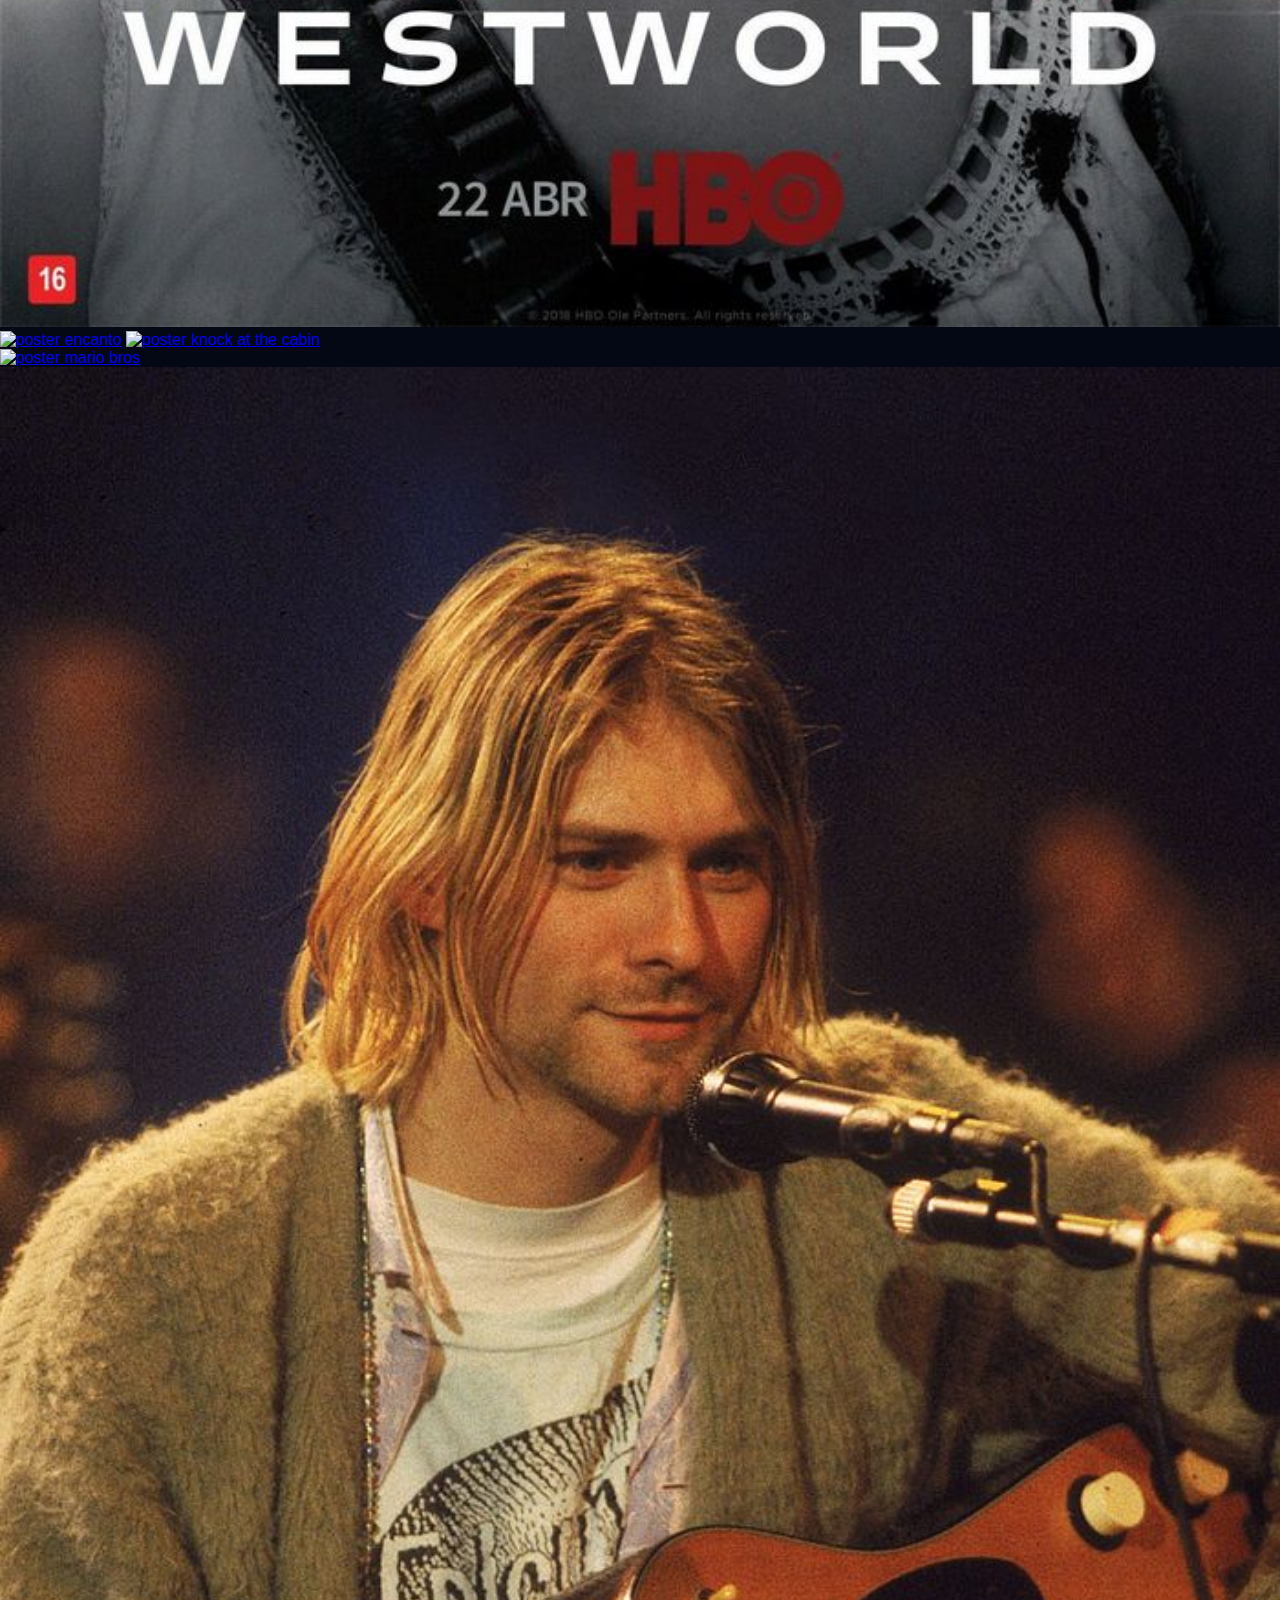
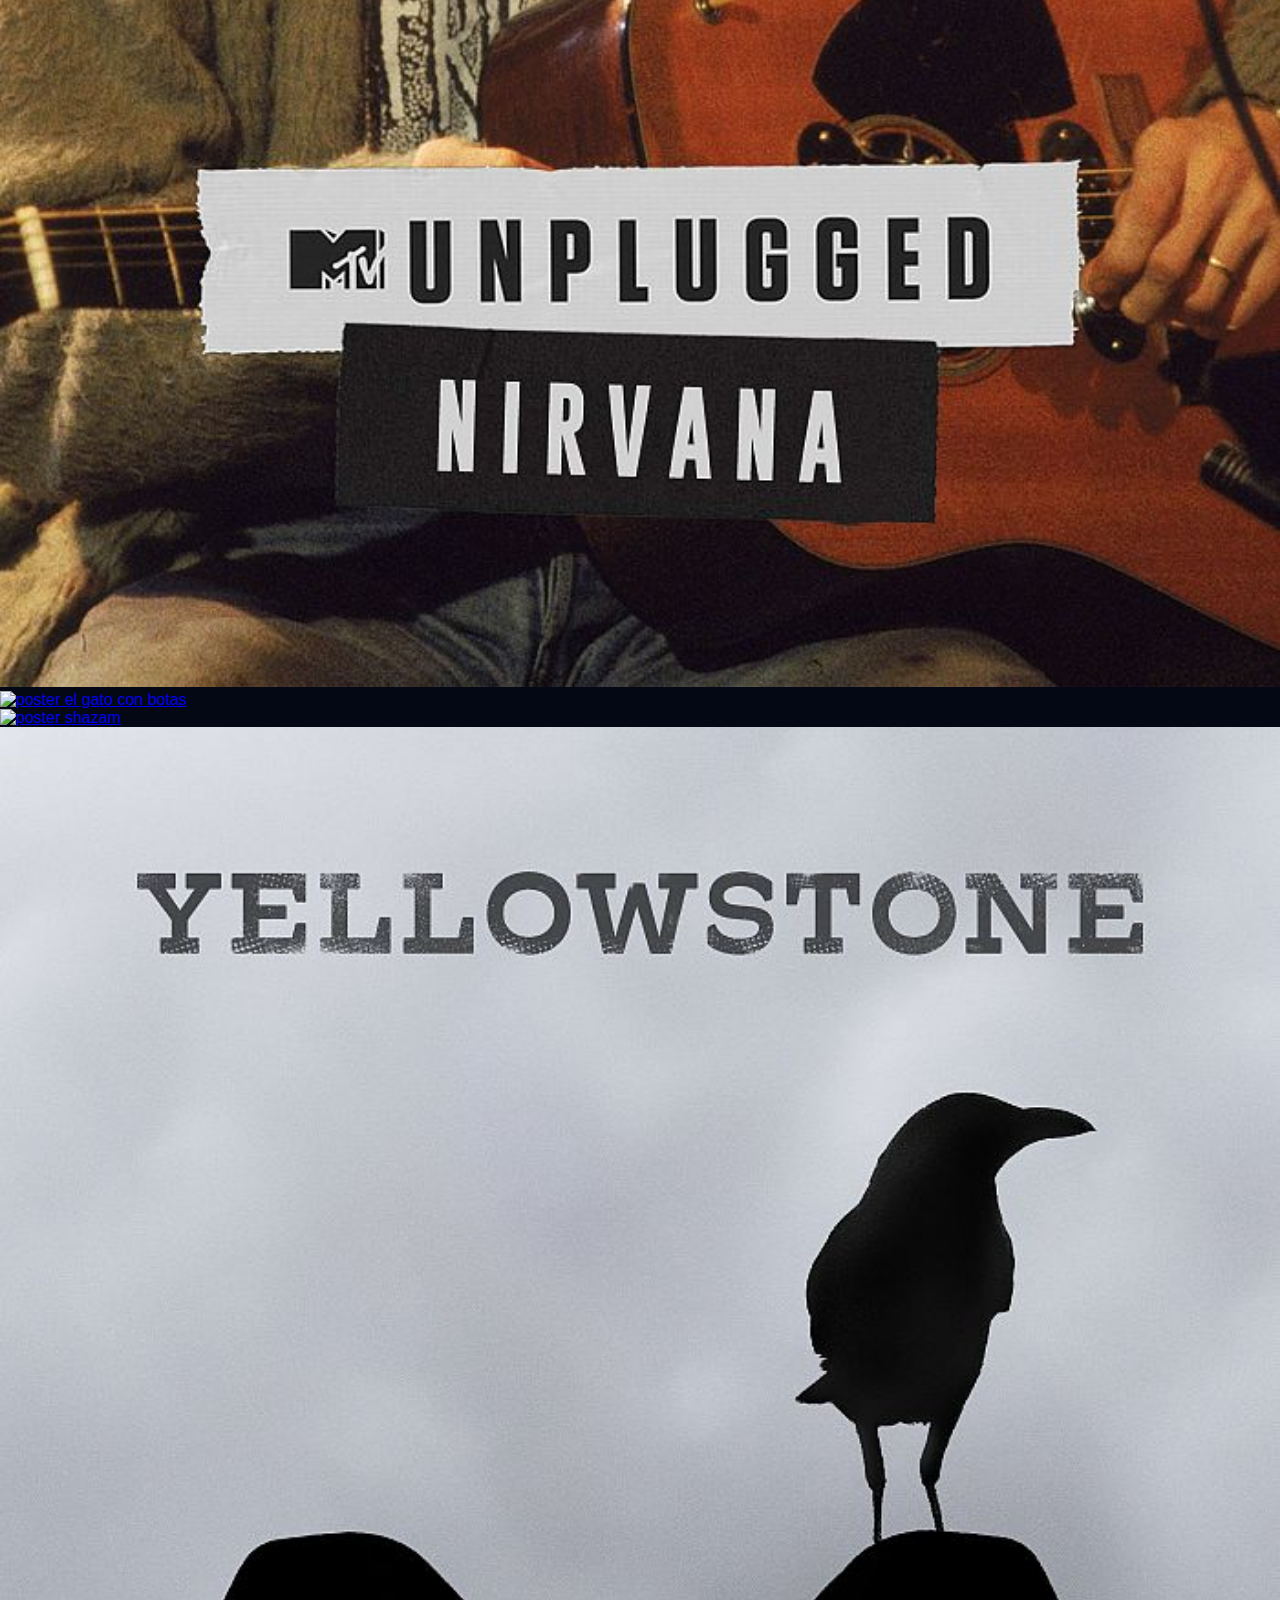
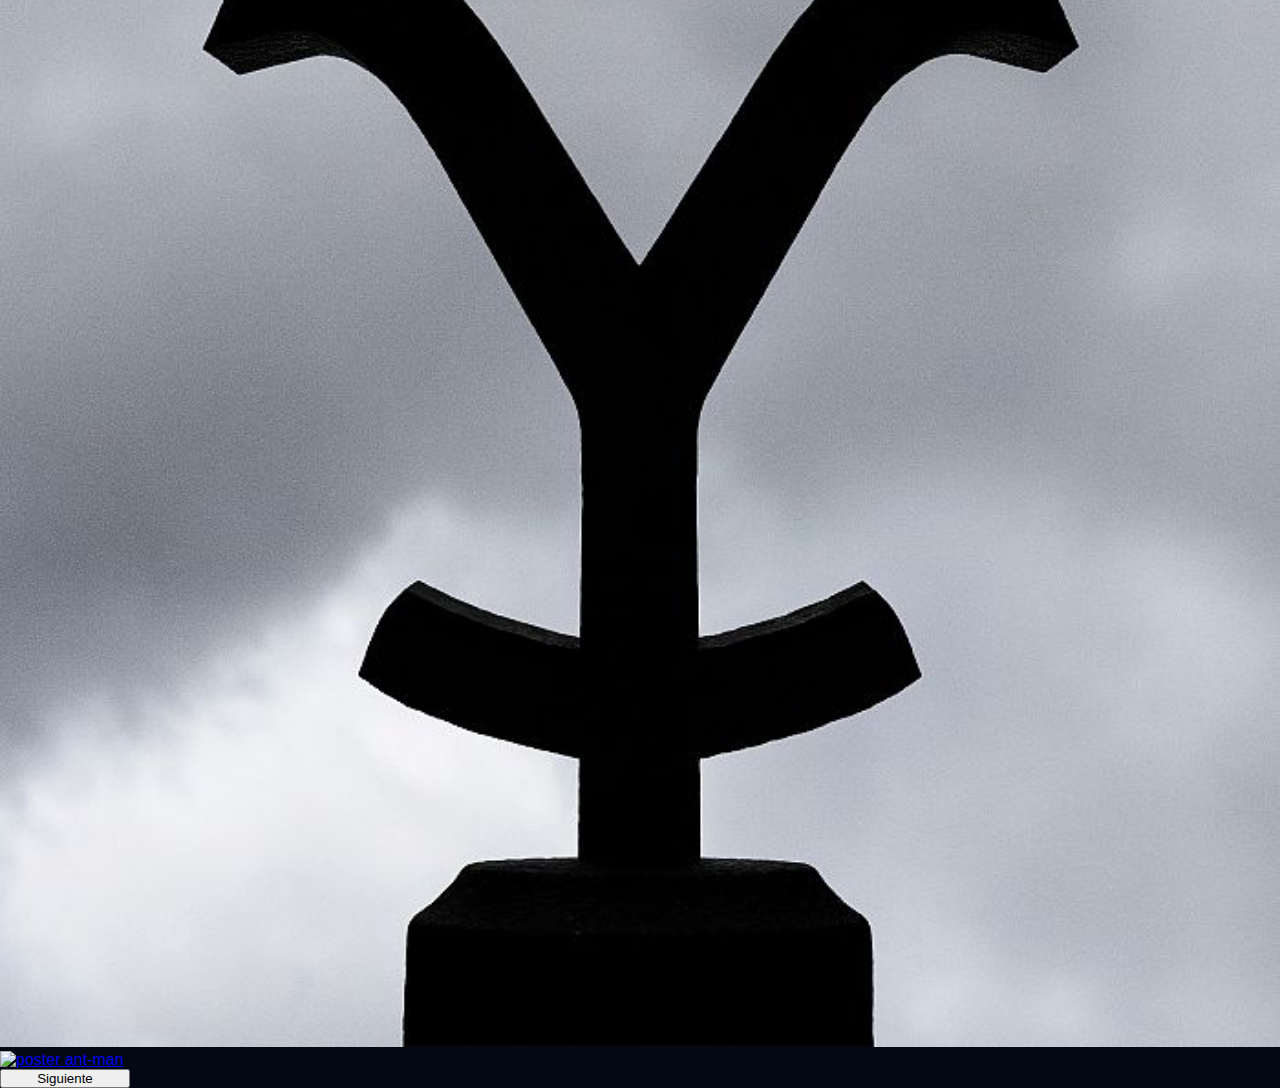
==== commit 3ef7399d: "Agregue pagina de reproducir" ====
--- a/index.html
+++ b/index.html
@@ -1,378 +1,514 @@
+<!-- @format -->
+
 <!DOCTYPE html>
 <html lang="es">
-
-<head>
-	<meta charset="UTF-8" />
-	<meta http-equiv="X-UA-Compatible" content="IE=edge" />
-	<meta name="viewport" content="width=device-width, initial-scale=1.0" />
-	<link rel="shortcut icon" href="/assets/Captura2.PNG" />
-	<link href="https://cdn.jsdelivr.net/npm/bootstrap@5.3.0-alpha3/dist/css/bootstrap.min.css" rel="stylesheet"
-		integrity="sha384-KK94CHFLLe+nY2dmCWGMq91rCGa5gtU4mk92HdvYe+M/SXH301p5ILy+dN9+nJOZ" crossorigin="anonymous" />
-	<link href="https://fonts.googleapis.com/css2?family=Bebas+Neue&family=Open+Sans:wght@400;600&display=swap"
-		rel="stylesheet">
-	<link rel="stylesheet" href="/css/style.css" />
-	<title>Movie Studio</title>
-</head>
-
-<body>
-	<header class="header">
-		<!-- Aca empieza el navbar -->
-		<nav class="navbar navbar-expand-lg">
-			<div class="container-fluid">
-				<a class="navbar-brand" href="./index.html"><img src="../assets/Logo.jpg" alt="Logo" width="100"
-						height="57" /></a>
-				<button class="navbar-toggler" type="button" data-bs-toggle="collapse"
-					data-bs-target="#navbarSupportedContent" aria-controls="navbarSupportedContent"
-					aria-expanded="false" aria-label="Toggle navigation">
-					<span class="navbar-toggler-icon"></span>
-				</button>
-				<div class="collapse navbar-collapse" id="navbarSupportedContent">
-					<ul class="navbar-nav me-auto mb-2 mb-lg-0">
-						<li class="nav-item">
-							<a class="nav-link active text-light fw-bold" aria-current="page"
-								href="../index.html">Inicio</a>
-						</li>
-
-						<li class="nav-item">
-							<a class="nav-link text-light" href="../pages/SobreNosotros.html">Sobre Nosotros</a>
-						</li>
-					</ul>
-					<button type="button" class="btn btn-primary" data-bs-toggle="modal"
-						data-bs-target="#staticBackdrop">
+	<head>
+		<meta charset="UTF-8" />
+		<meta http-equiv="X-UA-Compatible" content="IE=edge" />
+		<meta name="viewport" content="width=device-width, initial-scale=1.0" />
+		<link rel="shortcut icon" href="/assets/Captura2.PNG" />
+		<link
+			href="https://cdn.jsdelivr.net/npm/bootstrap@5.3.0-alpha3/dist/css/bootstrap.min.css"
+			rel="stylesheet"
+			integrity="sha384-KK94CHFLLe+nY2dmCWGMq91rCGa5gtU4mk92HdvYe+M/SXH301p5ILy+dN9+nJOZ"
+			crossorigin="anonymous"
+		/>
+		<link href="https://fonts.googleapis.com/css2?family=Bebas+Neue&family=Open+Sans:wght@400;600&display=swap" rel="stylesheet"> 
+		<link rel="stylesheet" href="/css/style.css" />
+		<title>Movie Studio</title>
+	</head>
+	<body>
+		<header class="header">
+			<!-- Aca empieza el navbar -->
+			<nav class="navbar navbar-expand-lg">
+				<div class="container-fluid">
+					<a class="navbar-brand" href="./index.html"
+						><img
+							src="../assets/Logo.jpg"
+							alt="Logo"
+							width="100"
+							height="57"
+					/></a>
+					<button
+						class="navbar-toggler"
+						type="button"
+						data-bs-toggle="collapse"
+						data-bs-target="#navbarSupportedContent"
+						aria-controls="navbarSupportedContent"
+						aria-expanded="false"
+						aria-label="Toggle navigation"
+					>
+						<span class="navbar-toggler-icon"></span>
+					</button>
+					<div class="collapse navbar-collapse" id="navbarSupportedContent">
+						<ul class="navbar-nav me-auto mb-2 mb-lg-0">
+							<li class="nav-item">
+								<a
+									class="nav-link active text-light fw-bold"
+									aria-current="page"
+									href="../index.html"
+									>Inicio</a
+								>
+							</li>
+
+							<li class="nav-item">
+								<a
+									class="nav-link text-light"
+									href="../pages/SobreNosotros.html"
+									>Sobre Nosotros</a
+								>
+							</li>
+						</ul>
+						<button
+						type="button"
+						class="btn btn-primary"
+						data-bs-toggle="modal"
+						data-bs-target="#staticBackdrop"
+					>
 						Login
 					</button>
 
 					<!-- Modal login -->
-					<div class="modal fade" id="staticBackdrop" data-bs-backdrop="static" data-bs-keyboard="false"
-						tabindex="-1" aria-labelledby="staticBackdropLabel" aria-hidden="true">
+					<div
+						class="modal fade"
+						id="staticBackdrop"
+						data-bs-backdrop="static"
+						data-bs-keyboard="false"
+						tabindex="-1"
+						aria-labelledby="staticBackdropLabel"
+						aria-hidden="true"
+					>
 						<div class="modal-dialog modalLogin">
 							<div class="modal-content">
-								<button type="button" style="margin-left: 17rem; margin-top: 5px"
-									class="btn-close botonXModal" data-bs-dismiss="modal" aria-label="Close"></button>
+								<button
+									type="button"
+									style="margin-left: 17rem; margin-top: 5px"
+									class="btn-close botonXModal"
+									data-bs-dismiss="modal"
+									aria-label="Close"
+								></button>
 								<div class="modal-header">
 									<form>
-										<img style="margin-left: 1rem" src="../assets/1486564400-account_81513.png"
-											alt="user-img" />
+										<img
+											style="margin-left: 1rem"
+											src="../assets/1486564400-account_81513.png"
+											alt="user-img"
+										/>
 										<label class="Username" for="Username">Usuario</label>
 										<label class="Username" for="Username">Correo</label>
-										<input style="margin: 0rem 0rem 1rem 1rem" type="text" id="Username"
-											placeholder="Correo Electronico" required />
+										<input
+											style="margin: 0rem 0rem 1rem 1rem"
+											type="text"
+											id="Username"
+											placeholder="Correo Electronico"
+											required
+										/>
 										<label for="Password">Contraseña</label>
-										<input style="margin-left: 1rem" type="Password" id="Password"
-											placeholder="Contraseña" required />
-
-										<button style="margin-top: 3rem; margin-left: 1rem" type="submit" id="submit">
+										<input
+											style="margin-left: 1rem"
+											type="Password"
+											id="Password"
+											placeholder="Contraseña"
+											required
+										/>
+
+										<button
+											style="margin-top: 3rem; margin-left: 1rem"
+											type="submit"
+											id="submit"
+										>
 											Iniciar Sesion
 										</button>
-
+									
 								</div>
 							</div>
 						</div>
 					</div>
-					</form>
+						</form>
+					</div>
 				</div>
-			</div>
-		</nav>
-		<!-- Aca termina el navbar -->
-
-		<!--AQUI TERMINA EL NAVBAR-->
+			</nav>
+			<!-- Aca termina el navbar -->
 
 		<!-- Foto/video principal -->
-
-		<main>
-			<div class="pelicula-principal">
-				<div class="contenedor">
-					<h3 class="titulo">Interestellar</h3>
-					<p class="descripcion">
-						Narra las aventuras de un grupo de exploradores que hacen uso de un agujero de gusano
-						recientemente descubierto para superar las limitaciones de los viajes espaciales tripulados y
-						vencer las inmensas distancias que tiene un viaje interestelar.
-					</p>
-					<button role="button" class="boton"><i class="fas fa-play"></i>Reproducir</button>
-					<button role="button" class="boton"><i class="fas fa-info-circle"></i>Más información</button>
+		
+			<main>
+		<div class="pelicula-principal">
+			<div class="contenedor">
+				<h3 class="titulo">Interestellar</h3>
+				<p class="descripcion">
+					Narra las aventuras de un grupo de exploradores que hacen uso de un agujero de gusano recientemente descubierto para superar las limitaciones de los viajes espaciales tripulados y vencer las inmensas distancias que tiene un viaje interestelar.
+				</p>
+				
+				<a href="./pages/Reproductor.html"><button role="button" class="boton" ><i class="fas fa-play"></i>Reproducir</button></a>
+				<button role="button" class="boton"><i class="fas fa-info-circle"></i>Más información</button>
+			</div>
+		</div>
+
+		<div class="peliculas-recomendadas contenedor">
+			<div class="contenedor-titulo-controles">
+				<h3>Películas Recomendadas</h3>
+				<div class="indicadores"></div>
+			</div>
+
+			<div class="contenedor-principal">
+				<button role="button" id="flecha-izquierda" class="flecha-izquierda"><i class="fas fa-angle-left"></i></button>
+
+				<div class="contenedor-carousel">
+					<div class="carousel">
+						<div class="pelicula">
+							<a href="#"><img src="./assets/1.png" alt=""></a>
+						</div>
+						<div class="pelicula">
+							<a href="#"><img src="./assets/2.png" alt=""></a>
+						</div>
+						<div class="pelicula">
+							<a href="#"><img src="./assets/3.png" alt=""></a>
+						</div>
+						<div class="pelicula">
+							<a href="#"><img src="./assets/4.png" alt=""></a>
+						</div>
+						<div class="pelicula">
+							<a href="#"><img src="./assets/5.png" alt=""></a>
+						</div>
+						<div class="pelicula">
+							<a href="#"><img src="./assets/6.png" alt=""></a>
+						</div>
+						<div class="pelicula">
+							<a href="#"><img src="./assets/7.png" alt=""></a>
+						</div>
+						<div class="pelicula">
+							<a href="#"><img src="./assets/1.png" alt=""></a>
+						</div>
+						<div class="pelicula">
+							<a href="#"><img src="./assets/2.png" alt=""></a>
+						</div>
+						<div class="pelicula">
+							<a href="#"><img src="./assets/3.png" alt=""></a>
+						</div>
+						<div class="pelicula">
+							<a href="#"><img src="./assets/1.png" alt=""></a>
+						</div>
+						<div class="pelicula">
+							<a href="#"><img src="./assets/2.png" alt=""></a>
+						</div>
+						<div class="pelicula">
+							<a href="#"><img src="./assets/3.png" alt=""></a>
+						</div>
+						<div class="pelicula">
+							<a href="#"><img src="./assets/4.png" alt=""></a>
+						</div>
+						<div class="pelicula">
+							<a href="#"><img src="./assets/5.png" alt=""></a>
+						</div>
+						<div class="pelicula">
+							<a href="#"><img src="./assets/6.png" alt=""></a>
+						</div>
+						<div class="pelicula">
+							<a href="#"><img src="./assets/7.png" alt=""></a>
+						</div>
+						<div class="pelicula">
+							<a href="#"><img src="/assets/1.png" alt=""></a>
+						</div>
+						<div class="pelicula">
+							<a href="#"><img src="./assets/2.png" alt=""></a>
+						</div>
+						<div class="pelicula">
+							<a href="#"><img src="./assets/3.png" alt=""></a>
+						</div>
+						<div class="pelicula">
+							<a href="#"><img src="./assets/4.png" alt=""></a>
+						</div> 
+					</div>
 				</div>
-			</div>
-
-			<div class="peliculas-recomendadas contenedor">
-				<div class="contenedor-titulo-controles">
-					<h3>Películas Recomendadas</h3>
-					<div class="indicadores"></div>
-				</div>
-
-				<div class="contenedor-principal">
-					<button role="button" id="flecha-izquierda" class="flecha-izquierda"><i
-							class="fas fa-angle-left"></i></button>
-
-					<div class="contenedor-carousel">
-						<div class="carousel">
-							<div class="pelicula">
-								<a href="#"><img src="./assets/1.png" alt=""></a>
-							</div>
-							<div class="pelicula">
-								<a href="#"><img src="./assets/2.png" alt=""></a>
-							</div>
-							<div class="pelicula">
-								<a href="#"><img src="./assets/3.png" alt=""></a>
-							</div>
-							<div class="pelicula">
-								<a href="#"><img src="./assets/4.png" alt=""></a>
-							</div>
-							<div class="pelicula">
-								<a href="#"><img src="./assets/5.png" alt=""></a>
-							</div>
-							<div class="pelicula">
-								<a href="#"><img src="./assets/6.png" alt=""></a>
-							</div>
-							<div class="pelicula">
-								<a href="#"><img src="./assets/7.png" alt=""></a>
-							</div>
-							<div class="pelicula">
-								<a href="#"><img src="./assets/1.png" alt=""></a>
-							</div>
-							<div class="pelicula">
-								<a href="#"><img src="./assets/2.png" alt=""></a>
-							</div>
-							<div class="pelicula">
-								<a href="#"><img src="./assets/3.png" alt=""></a>
-							</div>
-							<div class="pelicula">
-								<a href="#"><img src="./assets/1.png" alt=""></a>
-							</div>
-							<div class="pelicula">
-								<a href="#"><img src="./assets/2.png" alt=""></a>
-							</div>
-							<div class="pelicula">
-								<a href="#"><img src="./assets/3.png" alt=""></a>
-							</div>
-							<div class="pelicula">
-								<a href="#"><img src="./assets/4.png" alt=""></a>
-							</div>
-							<div class="pelicula">
-								<a href="#"><img src="./assets/5.png" alt=""></a>
-							</div>
-							<div class="pelicula">
-								<a href="#"><img src="./assets/6.png" alt=""></a>
-							</div>
-							<div class="pelicula">
-								<a href="#"><img src="./assets/7.png" alt=""></a>
-							</div>
-							<div class="pelicula">
-								<a href="#"><img src="/assets/1.png" alt=""></a>
-							</div>
-							<div class="pelicula">
-								<a href="#"><img src="./assets/2.png" alt=""></a>
-							</div>
-							<div class="pelicula">
-								<a href="#"><img src="./assets/3.png" alt=""></a>
-							</div>
-							<div class="pelicula">
-								<a href="#"><img src="./assets/4.png" alt=""></a>
-							</div>
-						</div>
-					</div>
-
-					<button role="button" id="flecha-derecha" class="flecha-derecha"><i
-							class="fas fa-angle-right"></i></button>
-				</div>
-			</div>
-		</main>
-	</header>
-
-
-	<section>
-		<div class="card text-bg-dark" id="peliculas-series-sugeridas">
-			<div class="img-fondo-sugeridas">
+
+				<button role="button" id="flecha-derecha" class="flecha-derecha"><i class="fas fa-angle-right"></i></button>
+			</div>
+		</div>
+	</main>
+		</header>
+
+		
+<section>
+			<div class="card text-bg-dark" id="peliculas-series-sugeridas">
+				<div class="img-fondo-sugeridas">
 				<div class="card-img-overlay">
 					<h2 class="card-title titulo-pelis-sugeridas mt-3">CATEGORIA 2.</h2>
-					<div id="carouselSugeridas2" class="carousel slide mt-5">
-						<button class="carousel-control-prev" type="button" data-bs-target="#carouselSugeridas2"
-							data-bs-slide="prev">
-							<span class="carousel-control-prev-icon" aria-hidden="true"></span>
+					<div id="carouselSugeridas" class="carousel slide mt-5">
+						<button
+							class="carousel-control-prev"
+							type="button"
+							data-bs-target="#carouselSugeridas"
+							data-bs-slide="prev"
+						>
+							<span
+								class="carousel-control-prev-icon"
+								aria-hidden="true"
+							></span>
 							<span class="visually-hidden">Anterior</span>
 						</button>
 						<div class="carousel-inner carrusel-pelis-sugeridas container">
 							<div class="carousel-item active container carrusel-sugeridas1">
 								<div class="row d-flex justify-content-center mx-1">
-									<a href="/pages/westworld1x1.html"
-										class="col-xxl-3 col-xl-3 col-lg-4 col-md-4 col-sm-5 cont-img-carrusel-sugeridas"><img
+									<a
+										href="/pages/westworld1x1.html"
+										class="col-xxl-3 col-xl-3 col-lg-4 col-md-4 col-sm-5 cont-img-carrusel-sugeridas"
+										><img
 											src="/assets/westworld.poster.2 (Copiar).jpg"
-											class="p-3 img-carrusel-sugeridas" alt="poster westworld" /></a>
-									<a href="./pages/error404.html"
-										class="segundo-cont-img-carrusel col-xxl-3 col-xl-3 col-lg-4 col-md-4 col-sm-5 cont-img-carrusel-sugeridas"><img
+											class="p-3 img-carrusel-sugeridas"
+											alt="poster westworld"
+									/></a>
+									<a
+										href="./pages/error404.html"
+										class="segundo-cont-img-carrusel col-xxl-3 col-xl-3 col-lg-4 col-md-4 col-sm-5 cont-img-carrusel-sugeridas"
+										><img
 											src="https://pics.filmaffinity.com/encanto-246546841-large.jpg"
-											class="p-3 img-carrusel-sugeridas" alt="poster encanto" /></a>
-									<a href="./pages/error404.html"
-										class="tercer-cont-img-carrusel col-xxl-3 col-xl-3 col-lg-4 col-md-4 cont-img-carrusel-sugeridas"><img
+											class="p-3 img-carrusel-sugeridas"
+											alt="poster encanto"
+									/></a>
+									<a
+										href="./pages/error404.html"
+										class="tercer-cont-img-carrusel col-xxl-3 col-xl-3 col-lg-4 col-md-4 cont-img-carrusel-sugeridas"
+										><img
 											src="https://pics.filmaffinity.com/knock_at_the_cabin-261379789-large.jpg"
-											class="p-3 img-carrusel-sugeridas" alt="poster knock at the cabin" /></a>
-									<a href="./pages/error404.html"
-										class="cuarto-cont-img-carrusel col-xxl-3 col-xl-4 col-lg-4 cont-img-carrusel-sugeridas"><img
-											src="/assets/el gerente.jpg" class="p-3 img-carrusel-sugeridas"
-											alt="poster el gerente" /></a>
+											class="p-3 img-carrusel-sugeridas"
+											alt="poster knock at the cabin"
+									/></a>
+									<a
+										href="./pages/error404.html"
+										class="cuarto-cont-img-carrusel col-xxl-3 col-xl-4 col-lg-4 cont-img-carrusel-sugeridas"
+										><img
+											src="/assets/el gerente.jpg"
+											class="p-3 img-carrusel-sugeridas"
+											alt="poster el gerente"
+									/></a>
 								</div>
 							</div>
 							<div class="carousel-item container carrusel-sugeridas1">
 								<div class="row d-flex justify-content-center mx-1">
-									<a href="/pages/supermariobros.html"
-										class="col-xxl-3 col-xl-3 col-lg-4 col-md-4 col-sm-5 cont-img-carrusel-sugeridas"><img
+									<a
+										href="/pages/supermariobros.html"
+										class="col-xxl-3 col-xl-3 col-lg-4 col-md-4 col-sm-5 cont-img-carrusel-sugeridas"
+										><img
 											src="https://pics.filmaffinity.com/the_super_mario_bros_movie-521125124-large.jpg"
-											class="p-3 img-carrusel-sugeridas" alt="poster mario bros" /></a>
-									<a href="./pages/error404.html"
-										class="segundo-cont-img-carrusel col-xxl-3 col-xl-3 col-lg-4 col-md-4 col-sm-5 cont-img-carrusel-sugeridas"><img
-											src="/assets/nirvana.jpg" class="p-3 img-carrusel-sugeridas"
-											alt="poster nirvana" /></a>
-									<a href="./pages/error404.html"
-										class="tercer-cont-img-carrusel col-xxl-3 col-xl-3 col-lg-4 col-md-4 cont-img-carrusel-sugeridas"><img
+											class="p-3 img-carrusel-sugeridas"
+											alt="poster mario bros"
+									/></a>
+									<a
+										href="./pages/error404.html"
+										class="segundo-cont-img-carrusel col-xxl-3 col-xl-3 col-lg-4 col-md-4 col-sm-5 cont-img-carrusel-sugeridas"
+										><img
+											src="/assets/nirvana.jpg"
+											class="p-3 img-carrusel-sugeridas"
+											alt="poster nirvana"
+									/></a>
+									<a
+										href="./pages/error404.html"
+										class="tercer-cont-img-carrusel col-xxl-3 col-xl-3 col-lg-4 col-md-4 cont-img-carrusel-sugeridas"
+										><img
 											src="https://pics.filmaffinity.com/puss_in_boots_the_last_wish-897078202-large.jpg"
-											class="p-3 img-carrusel-sugeridas" alt="poster el gato con botas" /></a>
-									<a href="./pages/error404.html"
-										class="cuarto-cont-img-carrusel col-xxl-3 col-xl-4 col-lg-4 cont-img-carrusel-sugeridas"><img
-											src="./assets/Chuky.jpg" class="p-3 img-carrusel-sugeridas"
-											alt="poster chuky" /></a>
+											class="p-3 img-carrusel-sugeridas"
+											alt="poster el gato con botas"
+									/></a>
+									<a
+										href="./pages/error404.html"
+										class="cuarto-cont-img-carrusel col-xxl-3 col-xl-4 col-lg-4 cont-img-carrusel-sugeridas"
+										><img
+											src="./assets/Chuky.jpg"
+											class="p-3 img-carrusel-sugeridas"
+											alt="poster chuky"
+									/></a>
 								</div>
 							</div>
 							<div class="carousel-item container carrusel-sugeridas1">
 								<div class="row d-flex justify-content-center mx-1">
-									<a href="./pages/error404.html"
-										class="col-xxl-3 col-xl-3 col-lg-4 col-md-4 col-sm-5 cont-img-carrusel-sugeridas"><img
+									<a
+										href="./pages/error404.html"
+										class="col-xxl-3 col-xl-3 col-lg-4 col-md-4 col-sm-5 cont-img-carrusel-sugeridas"
+										><img
 											src="https://pics.filmaffinity.com/shazam_fury_of_the_gods-942384944-large.jpg"
-											class="p-3 img-carrusel-sugeridas" alt="poster shazam" /></a>
-									<a href="./pages/error404.html"
-										class="segundo-cont-img-carrusel col-xxl-3 col-xl-3 col-lg-4 col-md-4 col-sm-5 cont-img-carrusel-sugeridas"><img
-											src="/assets/yellowstone.jpg" class="p-3 img-carrusel-sugeridas"
-											alt="poster yellowstone" /></a>
-									<a href="./pages/error404.html"
-										class="tercer-cont-img-carrusel col-xxl-3 col-xl-3 col-lg-4 col-md-4 cont-img-carrusel-sugeridas"><img
+											class="p-3 img-carrusel-sugeridas"
+											alt="poster shazam"
+									/></a>
+									<a
+										href="./pages/error404.html"
+										class="segundo-cont-img-carrusel col-xxl-3 col-xl-3 col-lg-4 col-md-4 col-sm-5 cont-img-carrusel-sugeridas"
+										><img
+											src="/assets/yellowstone.jpg"
+											class="p-3 img-carrusel-sugeridas"
+											alt="poster yellowstone"
+									/></a>
+									<a
+										href="./pages/error404.html"
+										class="tercer-cont-img-carrusel col-xxl-3 col-xl-3 col-lg-4 col-md-4 cont-img-carrusel-sugeridas"
+										><img
 											src="https://pics.filmaffinity.com/ant_man_and_the_wasp_quantumania-332452493-large.jpg"
-											class="p-3 img-carrusel-sugeridas" alt="poster ant-man" /></a>
-									<a href="./pages/error404.html"
-										class="cuarto-cont-img-carrusel col-xxl-3 col-xl-4 col-lg-4 cont-img-carrusel-sugeridas"><img
+											class="p-3 img-carrusel-sugeridas"
+											alt="poster ant-man"
+									/></a>
+									<a
+										href="./pages/error404.html"
+										class="cuarto-cont-img-carrusel col-xxl-3 col-xl-4 col-lg-4 cont-img-carrusel-sugeridas"
+										><img
 											src="https://pics.filmaffinity.com/winnie_the_pooh_blood_and_honey-717024128-large.jpg"
-											class="p-3 img-carrusel-sugeridas" alt="poster winnie the pooh" /></a>
+											class="p-3 img-carrusel-sugeridas"
+											alt="poster winnie the pooh"
+									/></a>
 								</div>
 							</div>
 						</div>
 
-						<button class="carousel-control-next" type="button" data-bs-target="#carouselSugeridas2"
-							data-bs-slide="next">
-							<span class="carousel-control-next-icon" aria-hidden="true"></span>
+						<button
+							class="carousel-control-next"
+							type="button"
+							data-bs-target="#carouselSugeridas"
+							data-bs-slide="next"
+						>
+							<span
+								class="carousel-control-next-icon"
+								aria-hidden="true"
+							></span>
 							<span class="visually-hidden">Siguiente</span>
 						</button>
 					</div>
+				</div></div>
+			</div>
+		</section>
+		<section>
+			<div class="card text-bg-dark" id="peliculas-series-sugeridas">
+				
+				<div >
+					<h2 class="card-title titulo-pelis-sugeridas mt-3">CATEGORIA 3.</h2>
+					<div class="peliculas-recomendadas contenedor">
+			<div class="contenedor-titulo-controles">
+				
+				<div class="contenedor-carousel">
+					<div class="carousel">
+						
+						
+						<div class="pelicula">
+							<a href="#"><img src="./assets/6.png" alt=""></a>
+						</div>
+						<div class="pelicula">
+							<a href="#"><img src="./assets/7.png" alt=""></a>
+						</div>
+						<div class="pelicula">
+							<a href="#"><img src="./assets/1.png" alt=""></a>
+						</div>
+						<div class="pelicula">
+							<a href="#"><img src="./assets/2.png" alt=""></a>
+						</div>
+						<div class="pelicula">
+							<a href="#"><img src="./assets/3.png" alt=""></a>
+						</div>
+						<div class="pelicula">
+							<a href="#"><img src="./assets/1.png" alt=""></a>
+						</div>
+						<div class="pelicula">
+							<a href="#"><img src="./assets/2.png" alt=""></a>
+						</div>
+						<div class="pelicula">
+							<a href="#"><img src="./assets/3.png" alt=""></a>
+						</div>
+						<div class="pelicula">
+							<a href="#"><img src="./assets/4.png" alt=""></a>
+						</div>
+						<div class="pelicula">
+							<a href="#"><img src="./assets/5.png" alt=""></a>
+						</div>
+						<div class="pelicula">
+							<a href="#"><img src="./assets/6.png" alt=""></a>
+						</div>
+						<div class="pelicula">
+							<a href="#"><img src="./assets/7.png" alt=""></a>
+						</div>
+						<div class="pelicula">
+							<a href="#"><img src="/assets/1.png" alt=""></a>
+						</div>
+						<div class="pelicula">
+							<a href="#"><img src="./assets/2.png" alt=""></a>
+						</div>
+						<div class="pelicula">
+							<a href="#"><img src="./assets/3.png" alt=""></a>
+						</div>
+						<div class="pelicula">
+							<a href="#"><img src="./assets/4.png" alt=""></a>
+						</div> 
+					</div>
 				</div>
+
+				<button role="button" id="flecha-derecha" class="flecha-derecha"><i class="fas fa-angle-right"></i></button>
 			</div>
 		</div>
-	</section>
-	<section>
-		<div class="card text-bg-dark" id="peliculas-series-sugeridas">
-
-			<div>
-				<h2 class="card-title titulo-pelis-sugeridas mt-3">CATEGORIA 3.</h2>
-				<div class="peliculas-recomendadas contenedor">
-					<div class="contenedor-titulo-controles">
-
-						<div class="contenedor-carousel">
-							<div class="carousel">
-
-
-								<div class="pelicula">
-									<a href="#"><img src="./assets/6.png" alt=""></a>
-								</div>
-								<div class="pelicula">
-									<a href="#"><img src="./assets/7.png" alt=""></a>
-								</div>
-								<div class="pelicula">
-									<a href="#"><img src="./assets/1.png" alt=""></a>
-								</div>
-								<div class="pelicula">
-									<a href="#"><img src="./assets/2.png" alt=""></a>
-								</div>
-								<div class="pelicula">
-									<a href="#"><img src="./assets/3.png" alt=""></a>
-								</div>
-								<div class="pelicula">
-									<a href="#"><img src="./assets/1.png" alt=""></a>
-								</div>
-								<div class="pelicula">
-									<a href="#"><img src="./assets/2.png" alt=""></a>
-								</div>
-								<div class="pelicula">
-									<a href="#"><img src="./assets/3.png" alt=""></a>
-								</div>
-								<div class="pelicula">
-									<a href="#"><img src="./assets/4.png" alt=""></a>
-								</div>
-								<div class="pelicula">
-									<a href="#"><img src="./assets/5.png" alt=""></a>
-								</div>
-								<div class="pelicula">
-									<a href="#"><img src="./assets/6.png" alt=""></a>
-								</div>
-								<div class="pelicula">
-									<a href="#"><img src="./assets/7.png" alt=""></a>
-								</div>
-								<div class="pelicula">
-									<a href="#"><img src="/assets/1.png" alt=""></a>
-								</div>
-								<div class="pelicula">
-									<a href="#"><img src="./assets/2.png" alt=""></a>
-								</div>
-								<div class="pelicula">
-									<a href="#"><img src="./assets/3.png" alt=""></a>
-								</div>
-								<div class="pelicula">
-									<a href="#"><img src="./assets/4.png" alt=""></a>
-								</div>
-							</div>
-						</div>
-
-						<button role="button" id="flecha-derecha" class="flecha-derecha"><i
-								class="fas fa-angle-right"></i></button>
-					</div>
 				</div>
 			</div>
-		</div>
-	</section>
-
-
-	<!-- Aqui comienza el footer -->
-	<footer class="footer1">
-		<div class="container text-center">
-			<div class="row">
-				<div class="col-12 col-sm-4 d-flex footer-logo-centro align-items-center">
-					<a href="../index.html">
-						<img src="../assets/Logo.jpg" alt="logo MovieStudios" class="logo1" />
-					</a>
+		</section>
+
+		
+
+		<div class="intermedio"></div>
+
+		<!-- Aqui comienza el footer -->
+		<footer class="footer1">
+			<div class="container text-center">
+				<div class="row">
+					<div
+						class="col-12 col-sm-4 d-flex footer-logo-centro align-items-center"
+					>
+						<a href="../index.html">
+							<img
+								src="../assets/Logo.jpg"
+								alt="logo MovieStudios"
+								class="logo1"
+							/>
+						</a>
+					</div>
+					<div
+						class="col-12 col-sm-4 d-flex justify-content-center align-items-center"
+					>
+						<p class="parrafo1">&copy; MovieStudio-Pagina Oficial</p>
+					</div>
+					<div class="col-12 col-sm-4">
+						<p class="parrafo2">Seguinos en nuestras redes</p>
+						<div class="redes-sociales align-items-center">
+							<a href="../pages/error404.html">
+								<img
+									src="../assets/google1.png"
+									alt="logoGoogle"
+									class="logo2"
+								/>
+							</a>
+							<a href="../pages/error404.html">
+								<img
+									src="../assets/facebook22.png"
+									alt="logoFacebook"
+									class="logo3"
+								/>
+							</a>
+							<a href="../pages/error404.html">
+								<img
+									src="../assets/instagram223.png"
+									alt="logoInstagram"
+									class="logo4"
+								/>
+							</a>
+						</div>
+					</div>
 				</div>
-				<div class="col-12 col-sm-4 d-flex justify-content-center align-items-center">
-					<p class="parrafo1">&copy; MovieStudio-Pagina Oficial</p>
-				</div>
-				<div class="col-12 col-sm-4">
-					<p class="parrafo2">Seguinos en nuestras redes</p>
-					<div class="redes-sociales align-items-center">
-						<a href="../pages/error404.html">
-							<img src="../assets/google1.png" alt="logoGoogle" class="logo2" />
-						</a>
-						<a href="../pages/error404.html">
-							<img src="../assets/facebook22.png" alt="logoFacebook" class="logo3" />
-						</a>
-						<a href="../pages/error404.html">
-							<img src="../assets/instagram223.png" alt="logoInstagram" class="logo4" />
-						</a>
-					</div>
-				</div>
-			</div>
-		</div>
-	</footer>
-
-	<script src="./js/app.js"></script>
-	<script src="https://kit.fontawesome.com/2c36e9b7b1.js" crossorigin="anonymous"></script>
-	<script src="https://cdn.jsdelivr.net/npm/@popperjs/core@2.11.7/dist/umd/popper.min.js"
-		integrity="sha384-zYPOMqeu1DAVkHiLqWBUTcbYfZ8osu1Nd6Z89ify25QV9guujx43ITvfi12/QExE"
-		crossorigin="anonymous"></script>
-	<script src="https://cdn.jsdelivr.net/npm/bootstrap@5.3.0-alpha3/dist/js/bootstrap.min.js"
-		integrity="sha384-Y4oOpwW3duJdCWv5ly8SCFYWqFDsfob/3GkgExXKV4idmbt98QcxXYs9UoXAB7BZ"
-		crossorigin="anonymous"></script>
-</body>
-
-</html>+			</div>
+		</footer>
+
+		<script src="./js/app.js"></script>
+		<script src="https://kit.fontawesome.com/2c36e9b7b1.js" crossorigin="anonymous"></script>
+		<script
+			src="https://cdn.jsdelivr.net/npm/@popperjs/core@2.11.7/dist/umd/popper.min.js"
+			integrity="sha384-zYPOMqeu1DAVkHiLqWBUTcbYfZ8osu1Nd6Z89ify25QV9guujx43ITvfi12/QExE"
+			crossorigin="anonymous"
+		></script>
+		<script
+			src="https://cdn.jsdelivr.net/npm/bootstrap@5.3.0-alpha3/dist/js/bootstrap.min.js"
+			integrity="sha384-Y4oOpwW3duJdCWv5ly8SCFYWqFDsfob/3GkgExXKV4idmbt98QcxXYs9UoXAB7BZ"
+			crossorigin="anonymous"
+		></script>
+	</body>
+</html>
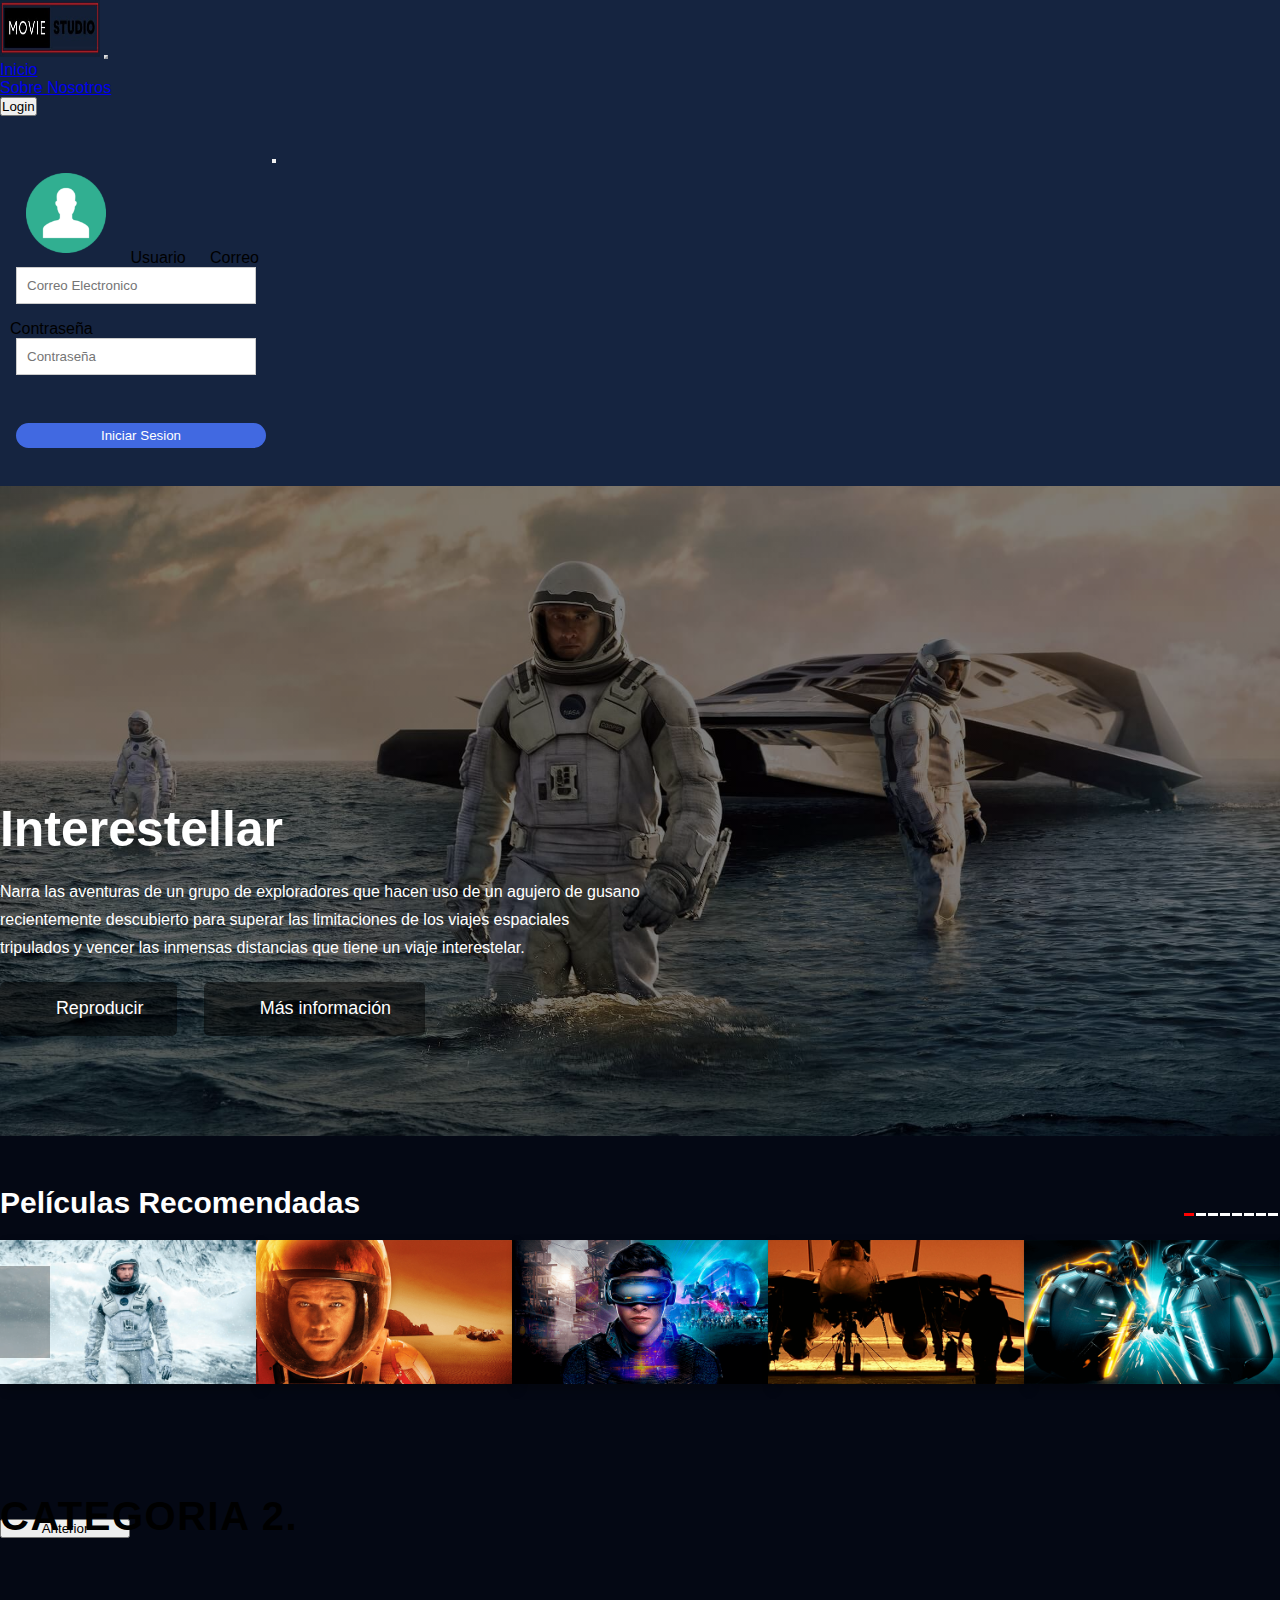
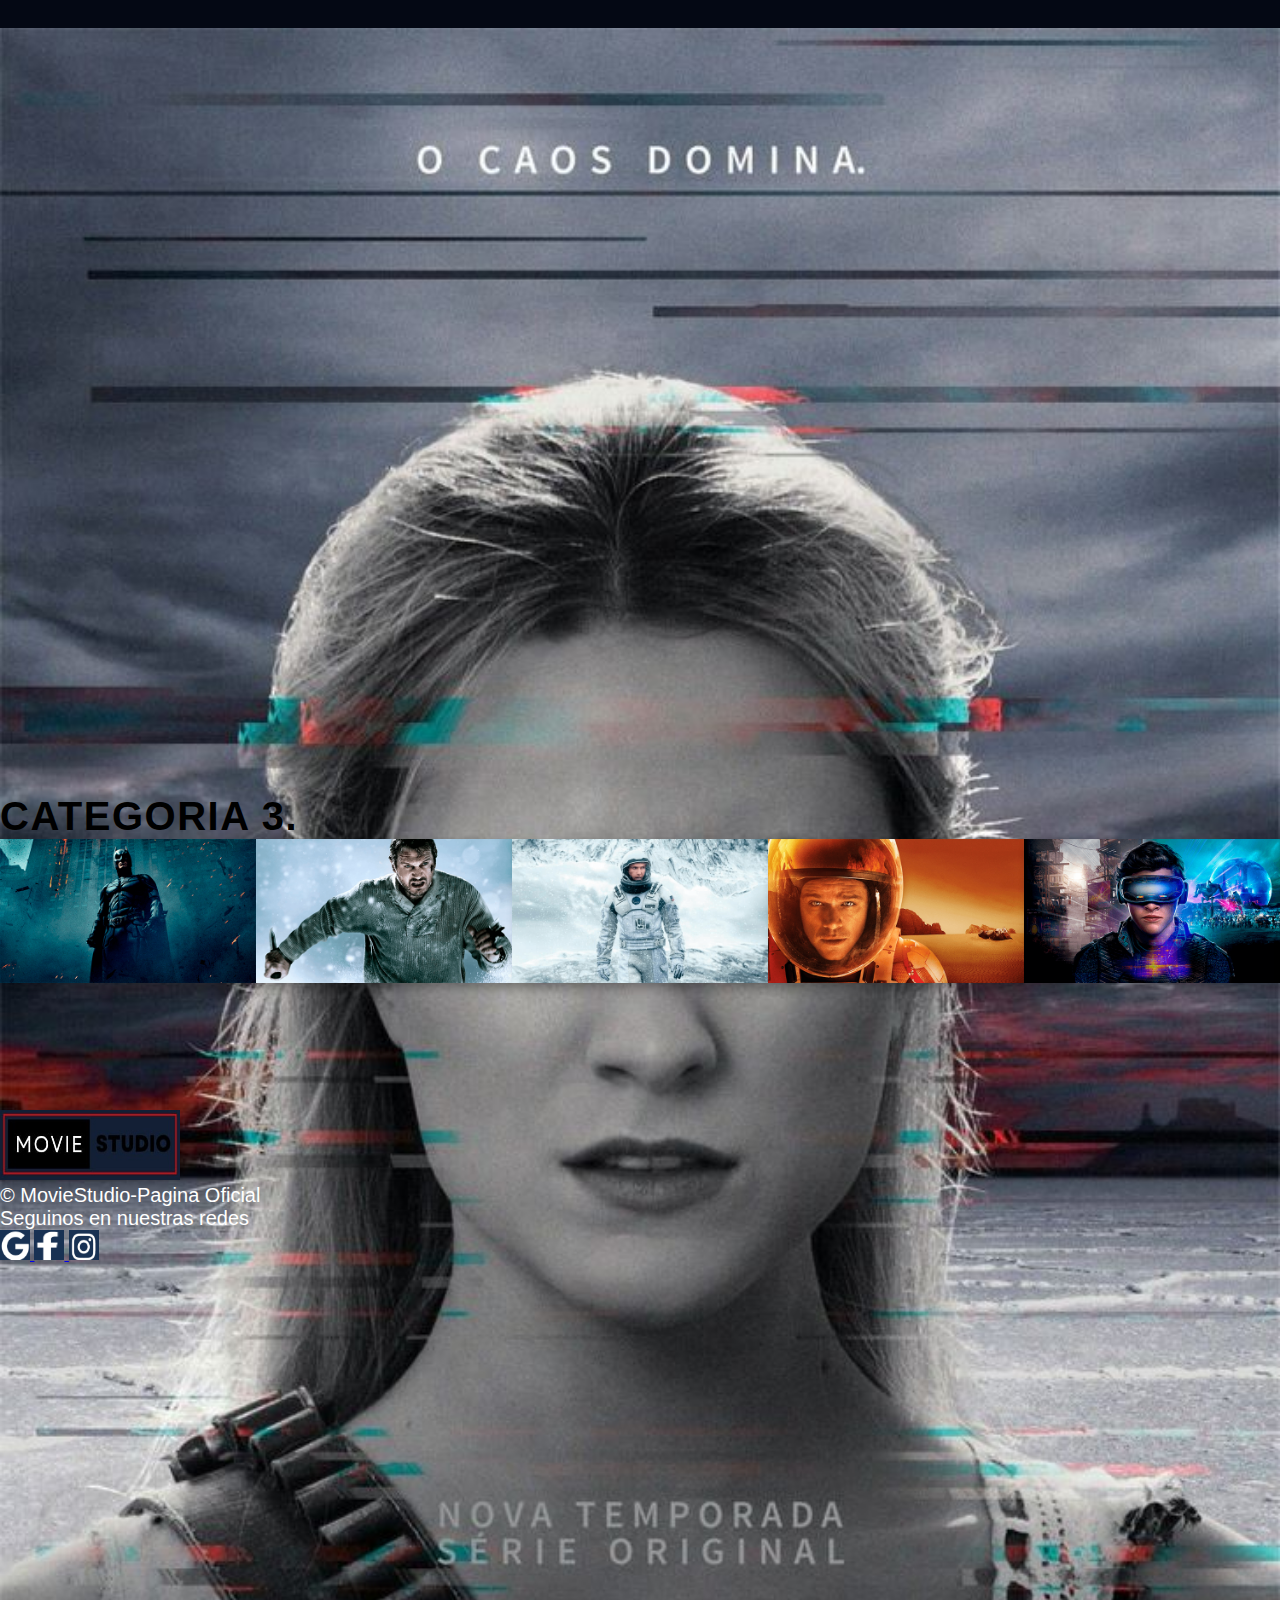
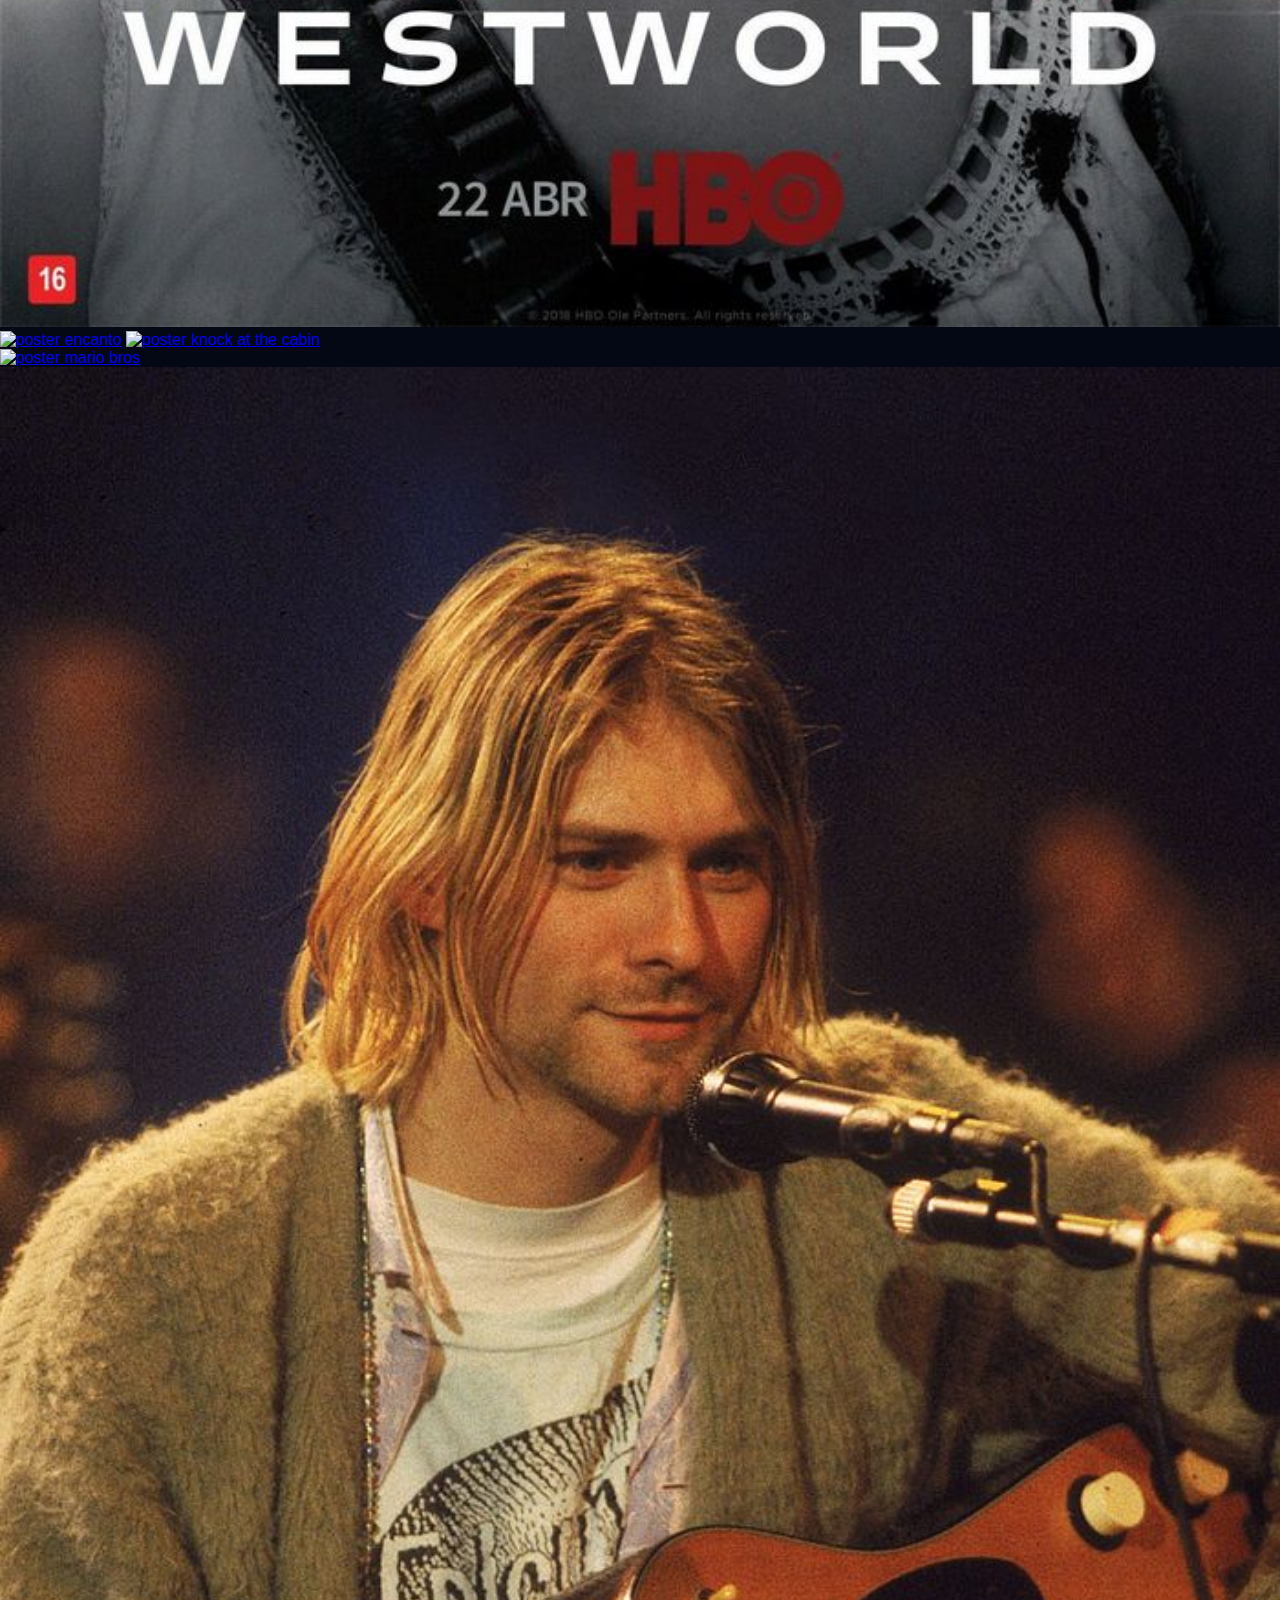
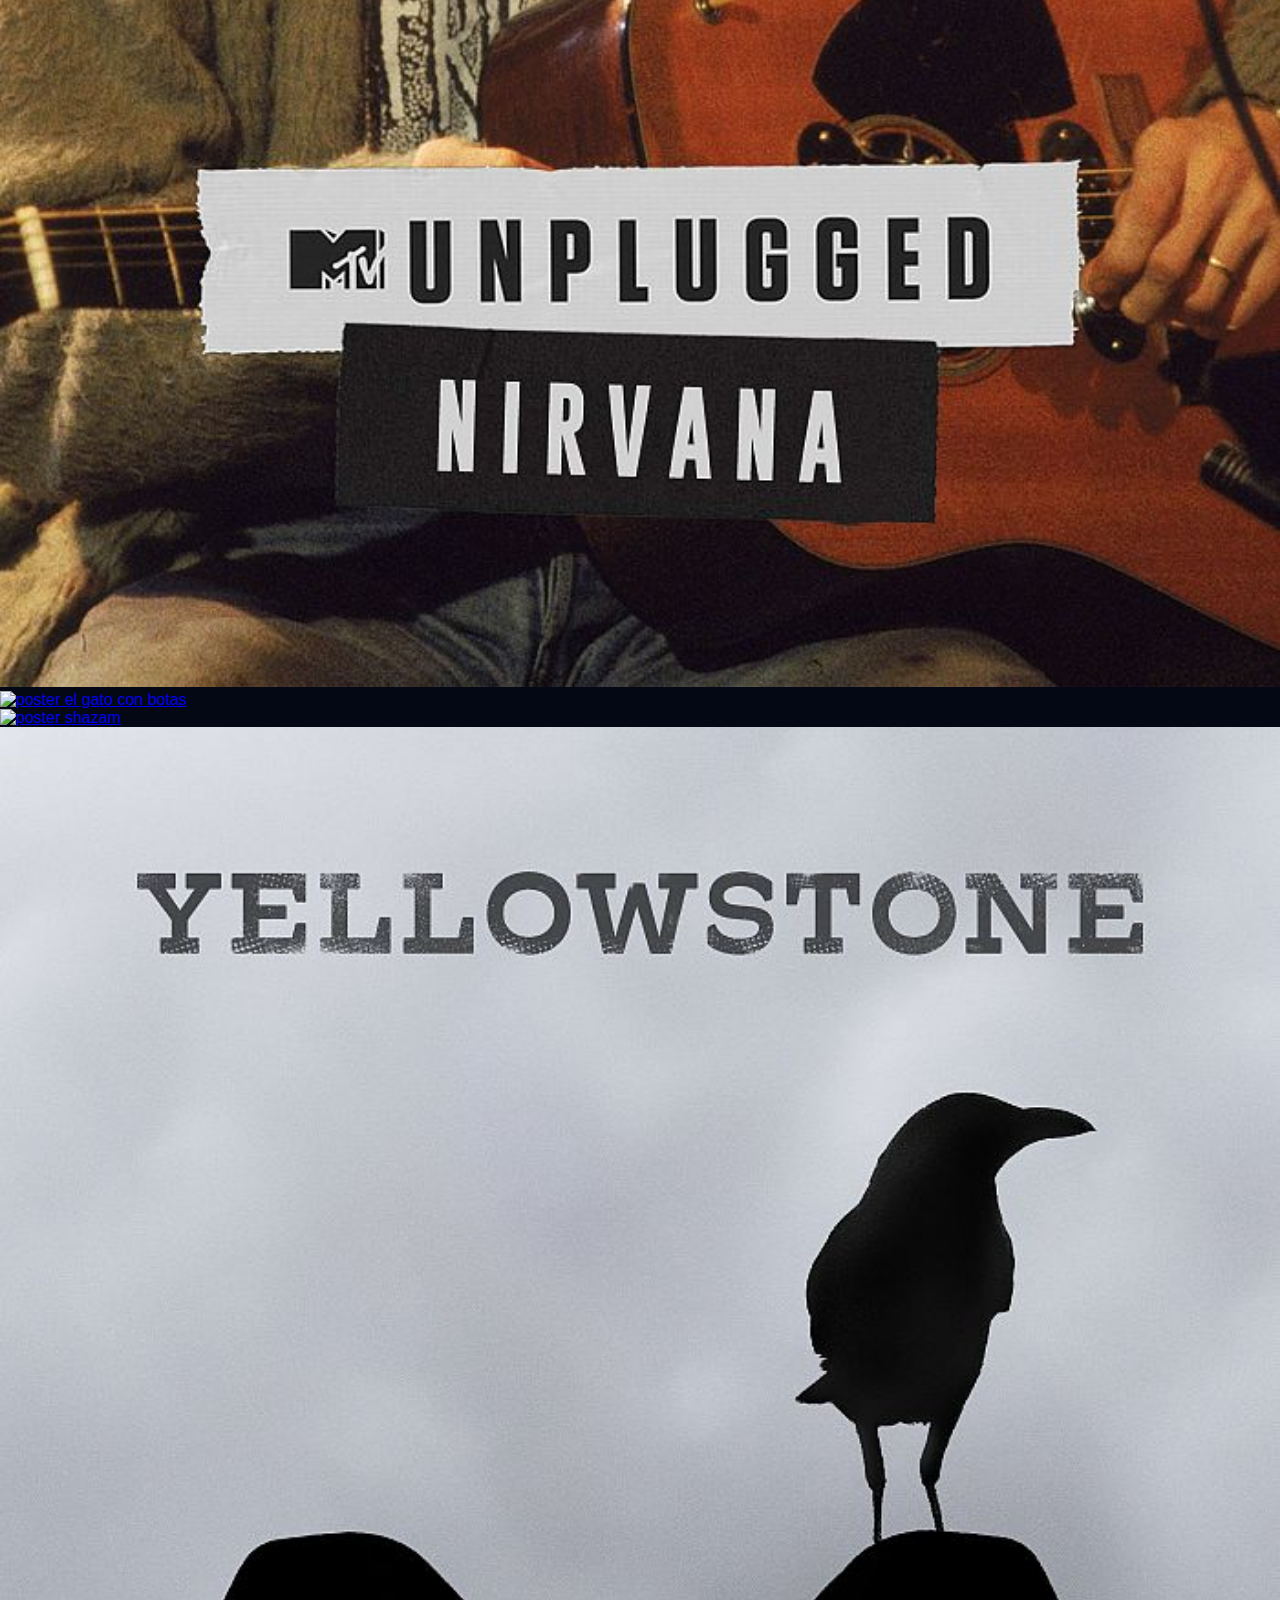
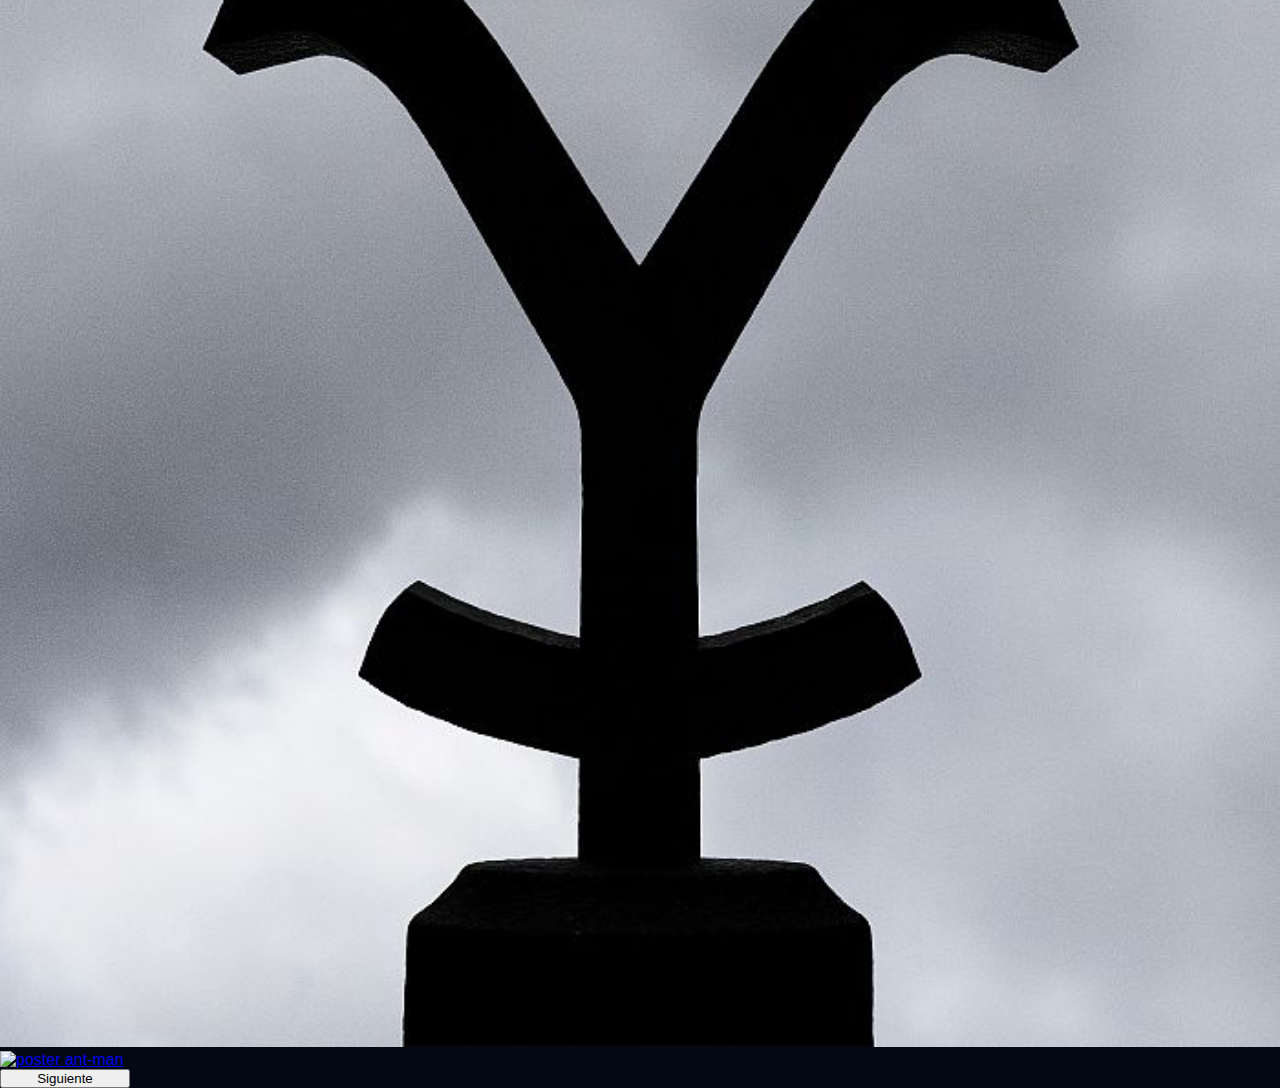
==== commit 527f5a00: "Realize cambios en la pagina reproducir" ====
--- a/index.html
+++ b/index.html
@@ -141,7 +141,7 @@
 				</p>
 				
 				<a href="./pages/Reproductor.html"><button role="button" class="boton" ><i class="fas fa-play"></i>Reproducir</button></a>
-				<button role="button" class="boton"><i class="fas fa-info-circle"></i>Más información</button>
+				<a href="./pages/error404.html"><button role="button" class="boton"><i class="fas fa-info-circle"></i>Más información</button></a>
 			</div>
 		</div>
 
@@ -437,7 +437,6 @@
 					</div>
 				</div>
 
-				<button role="button" id="flecha-derecha" class="flecha-derecha"><i class="fas fa-angle-right"></i></button>
 			</div>
 		</div>
 				</div>
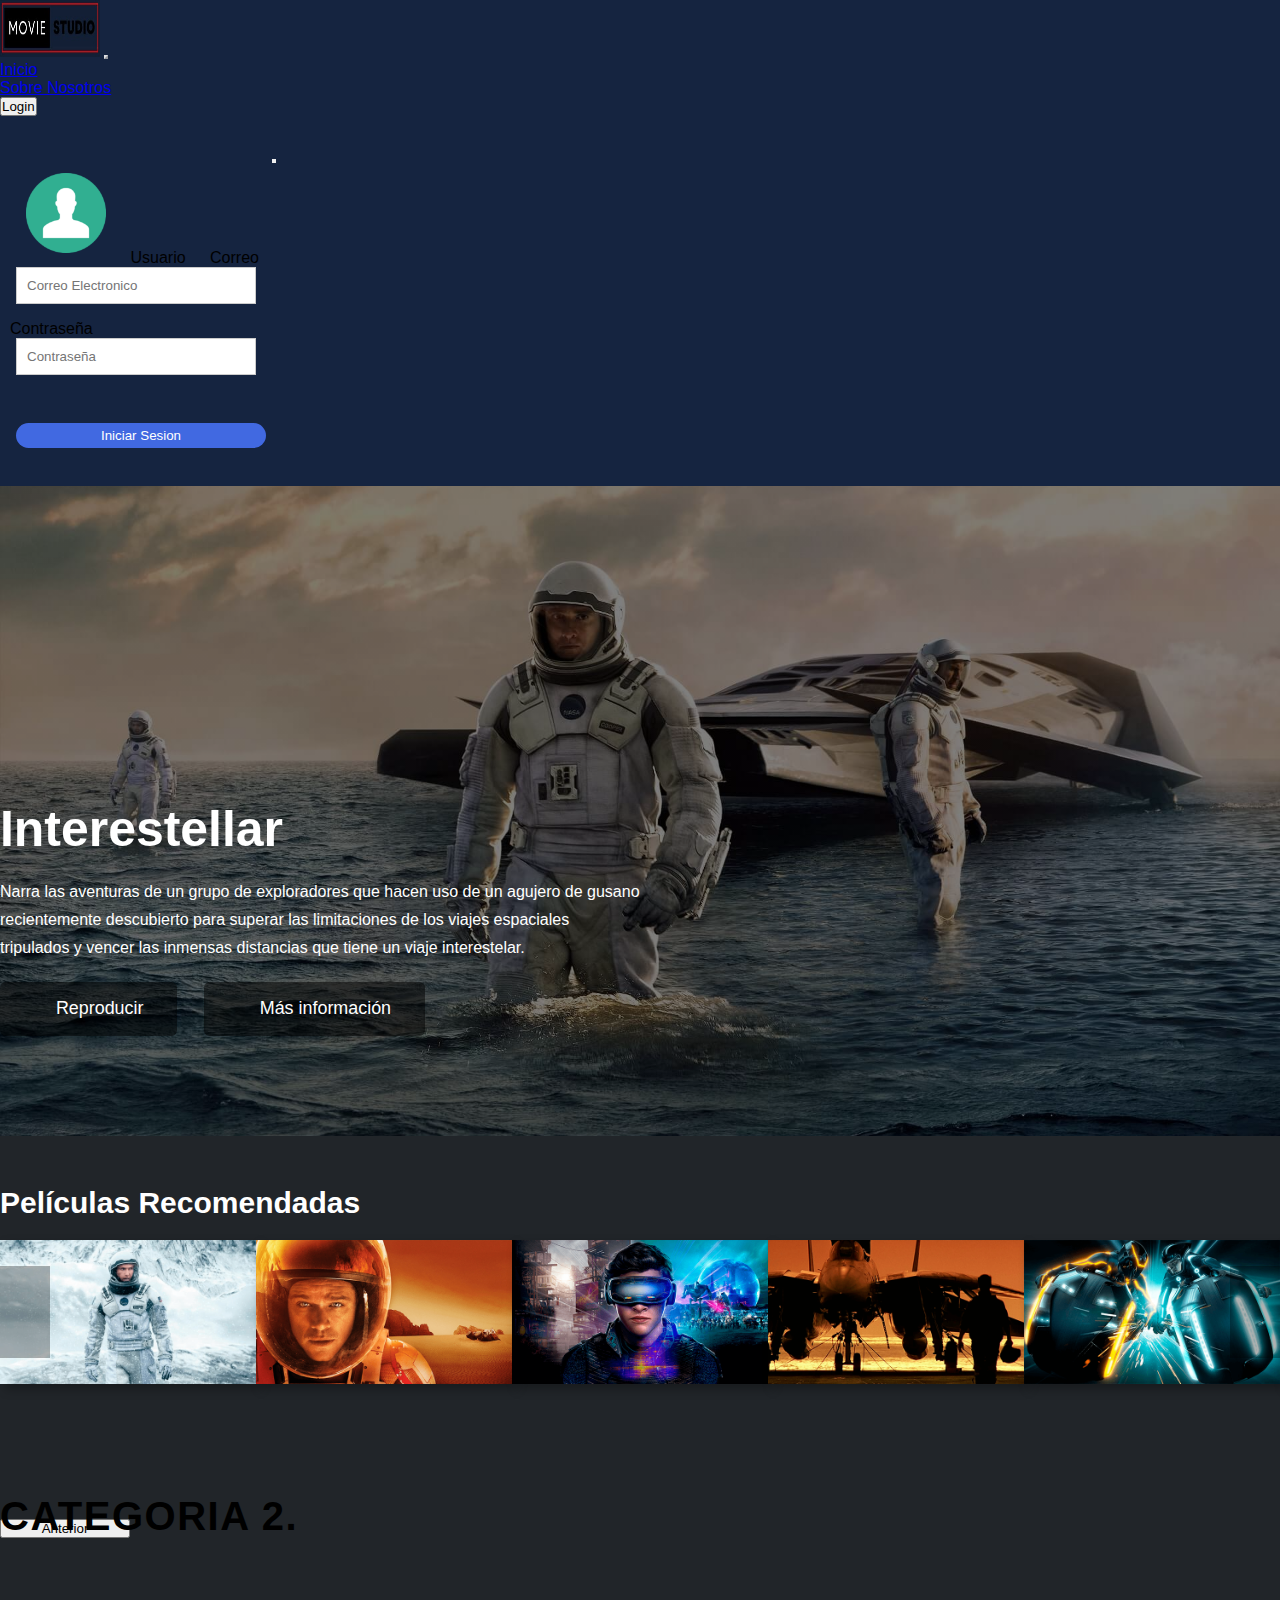
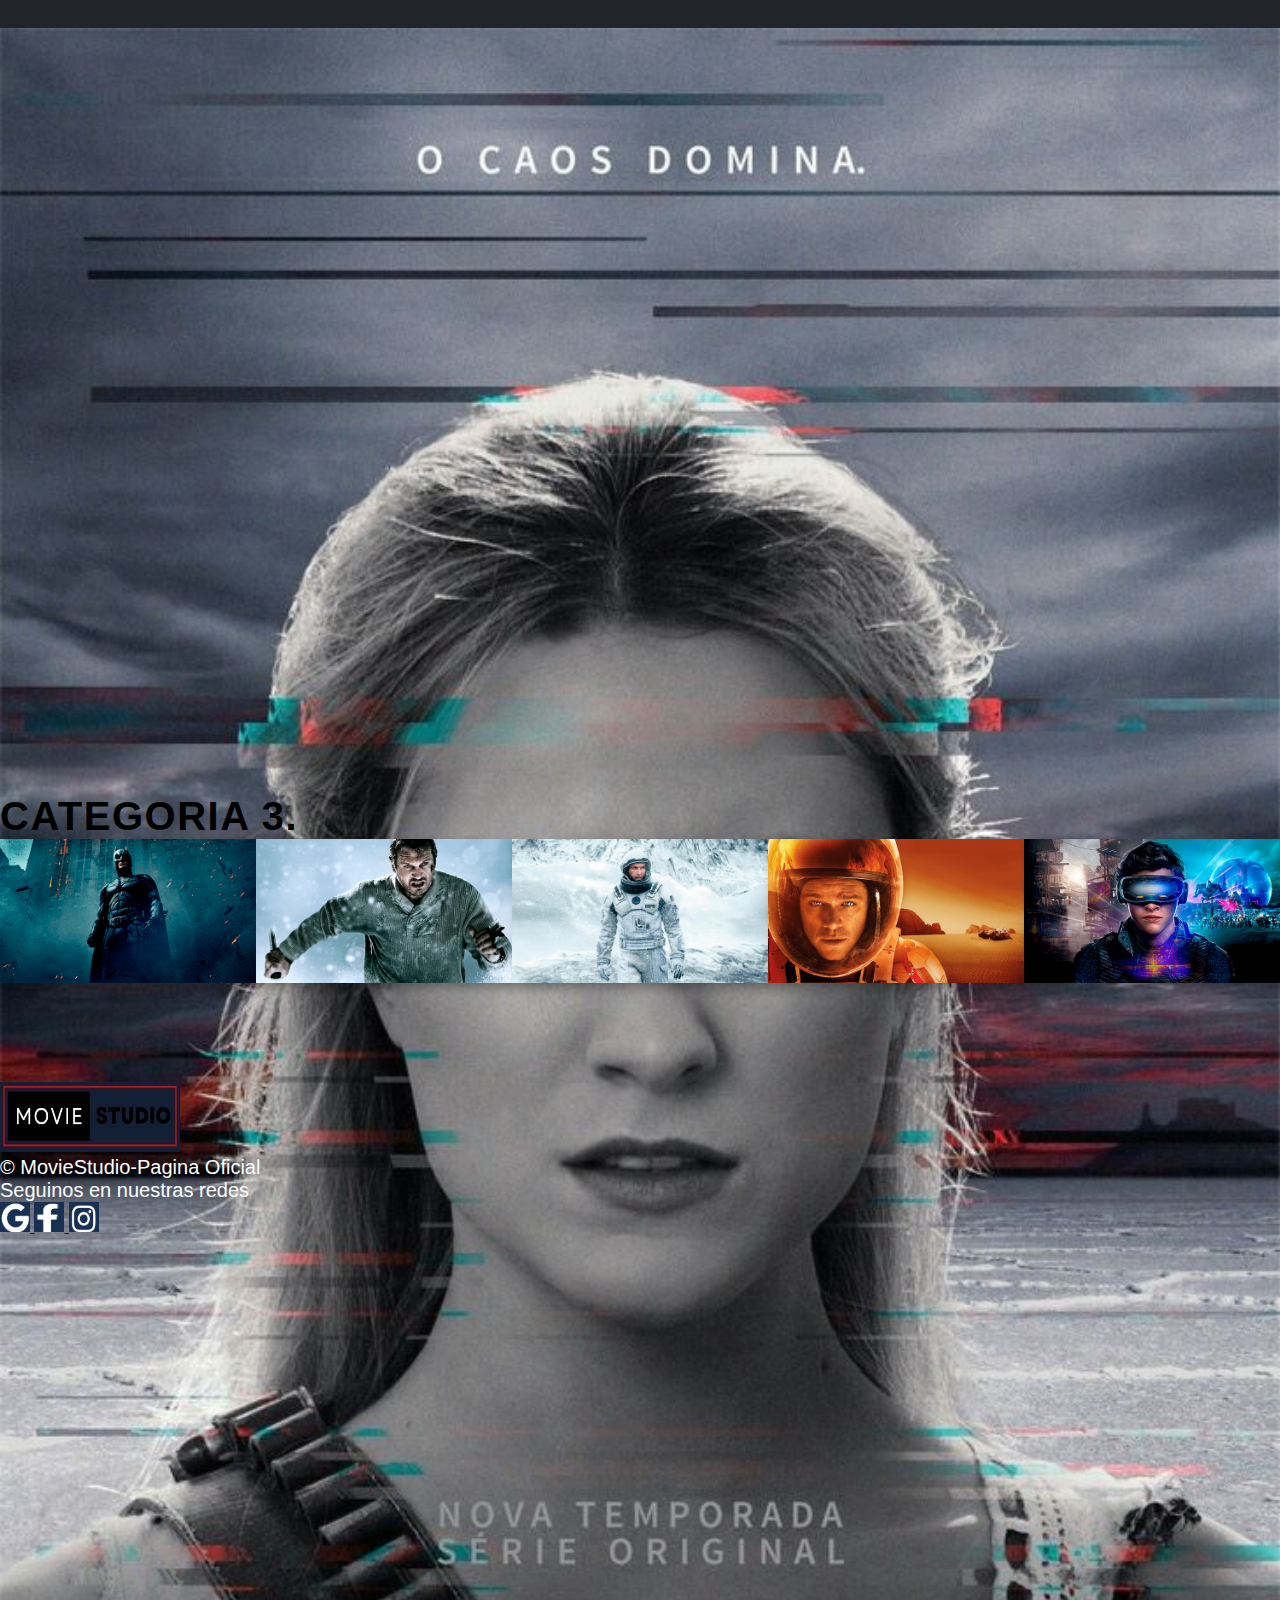
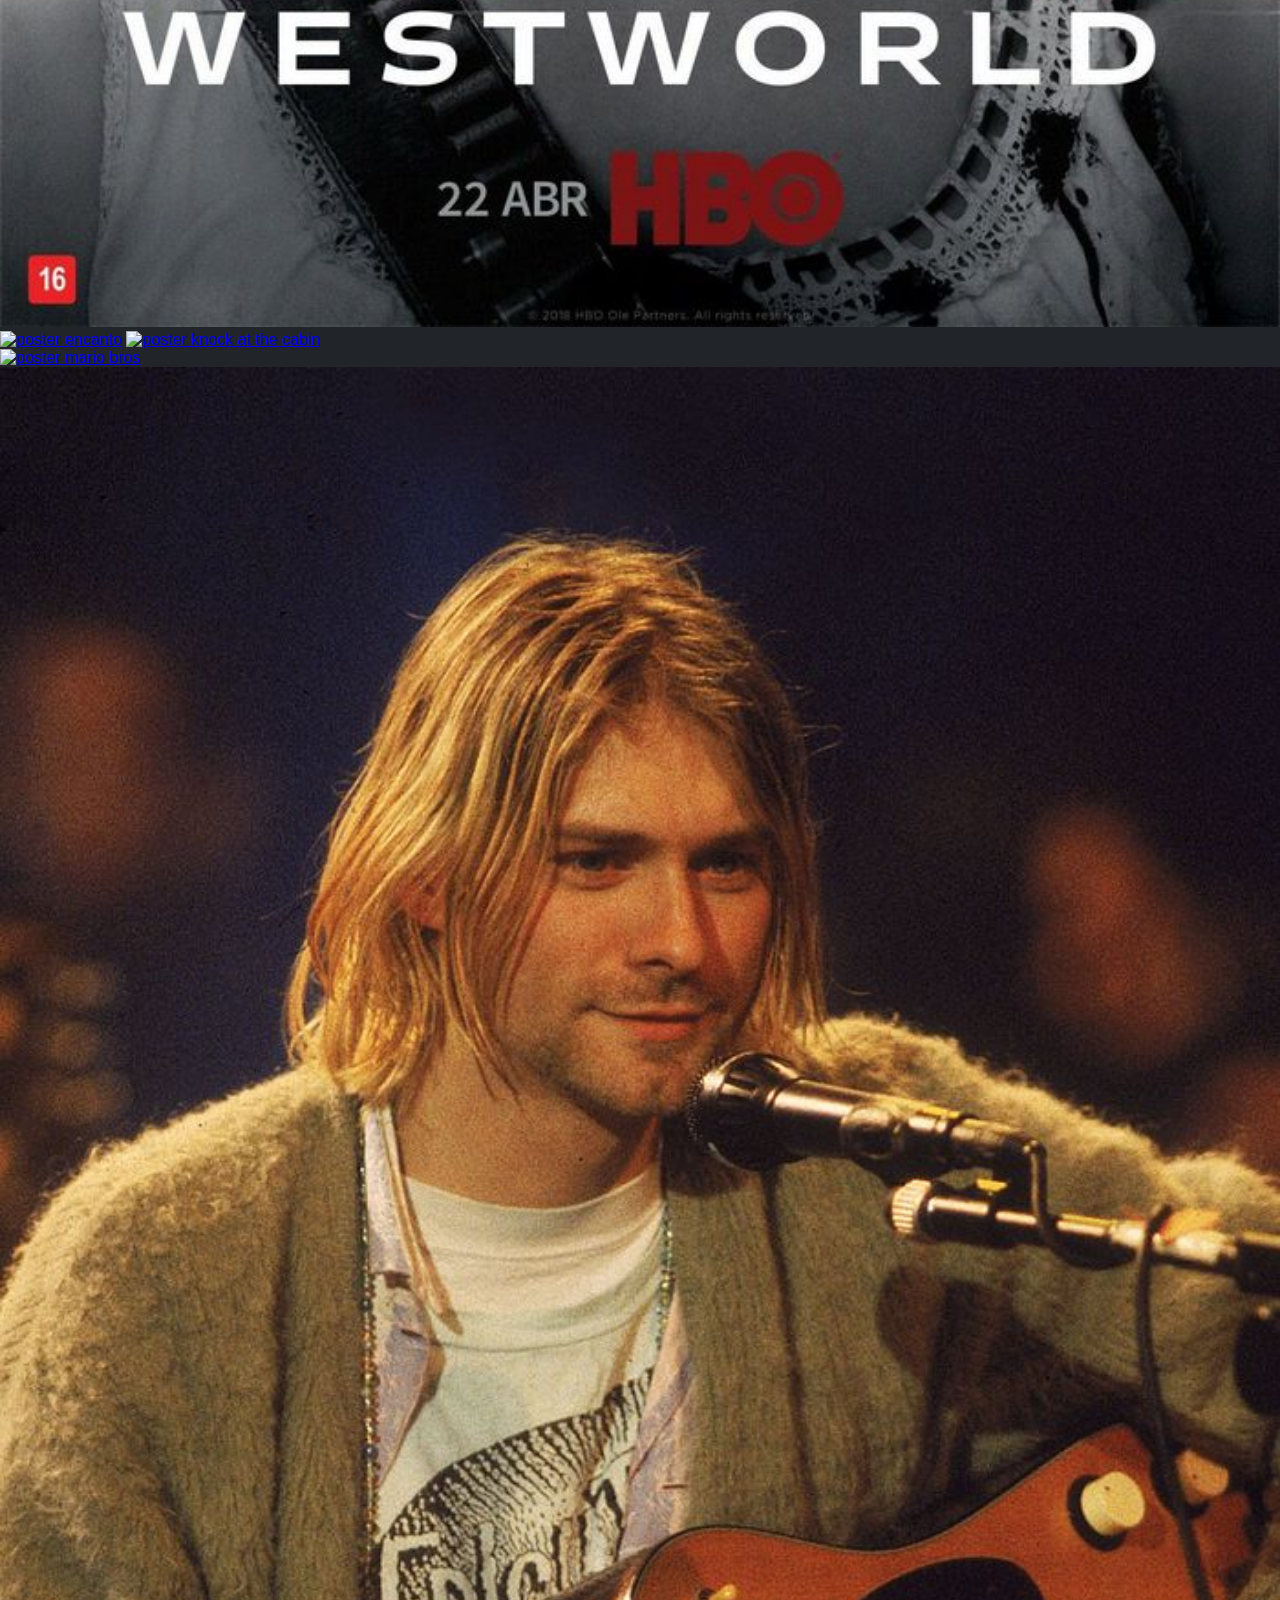
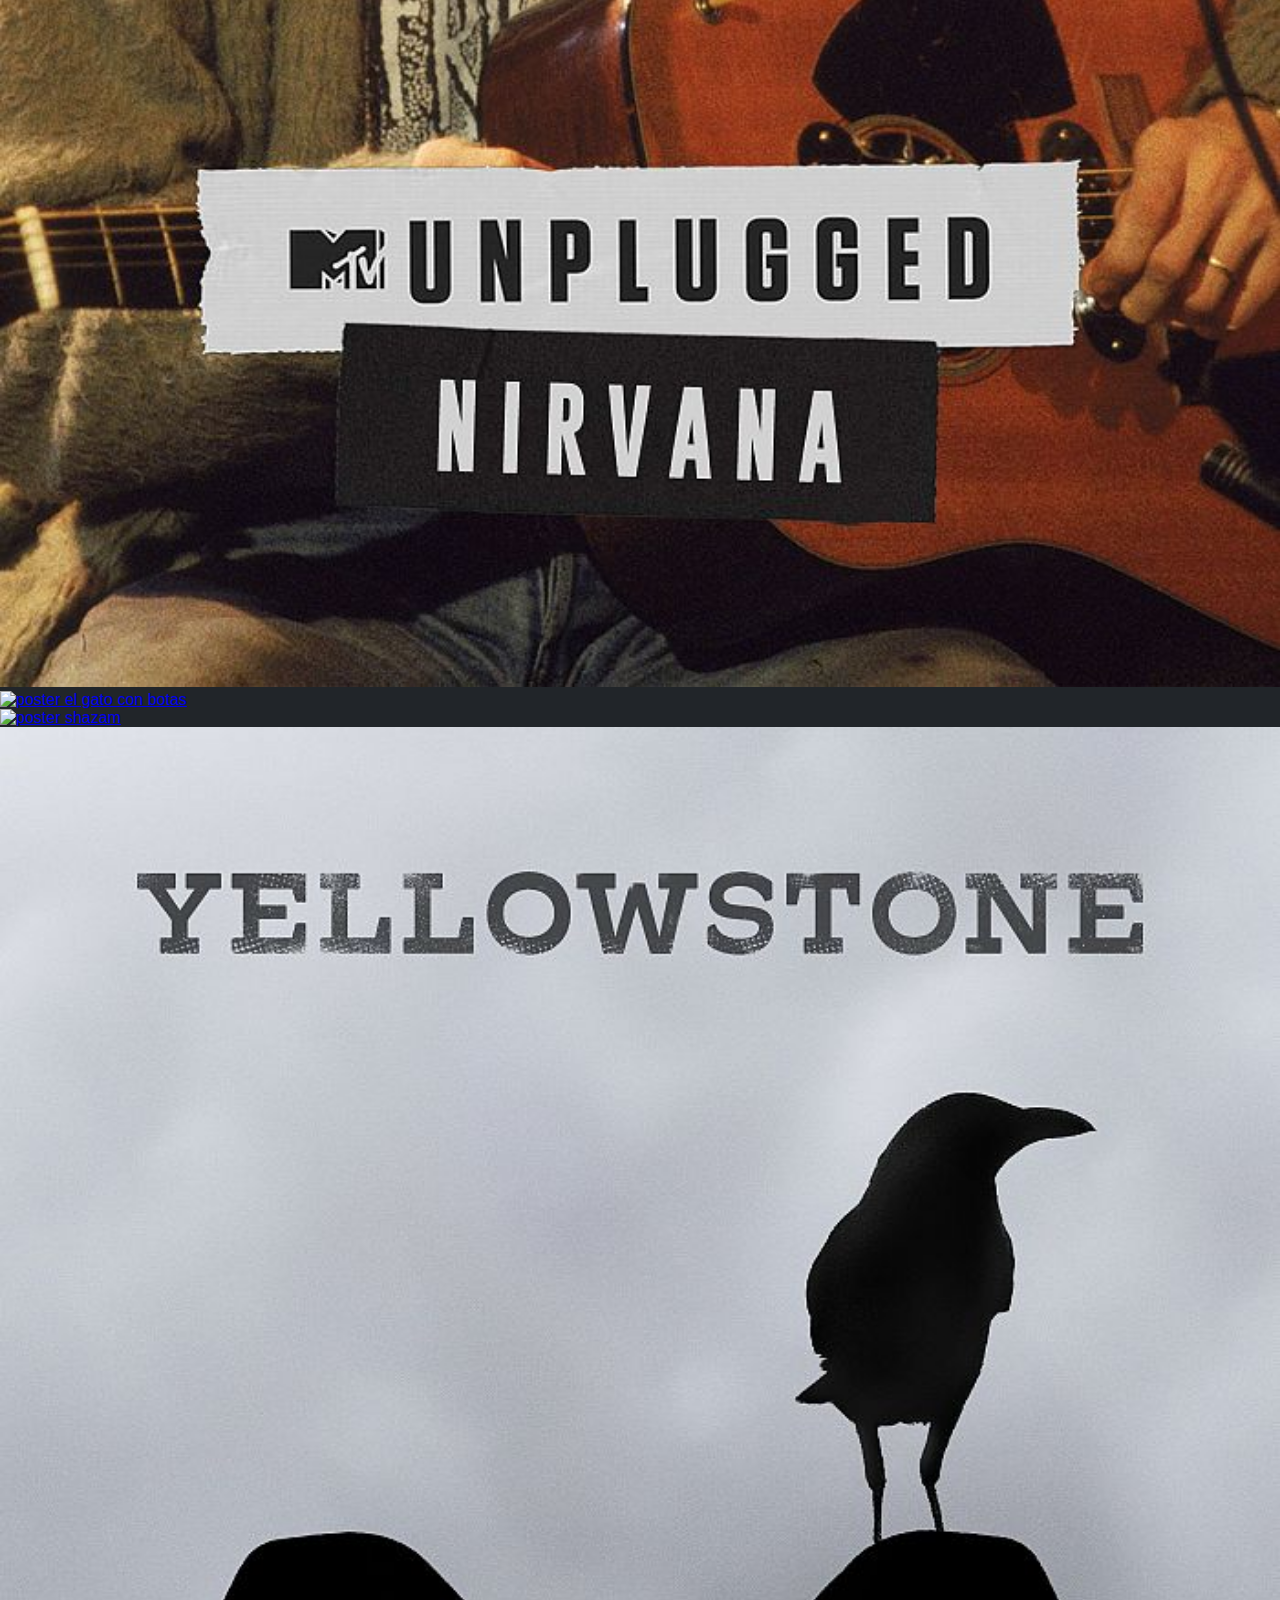
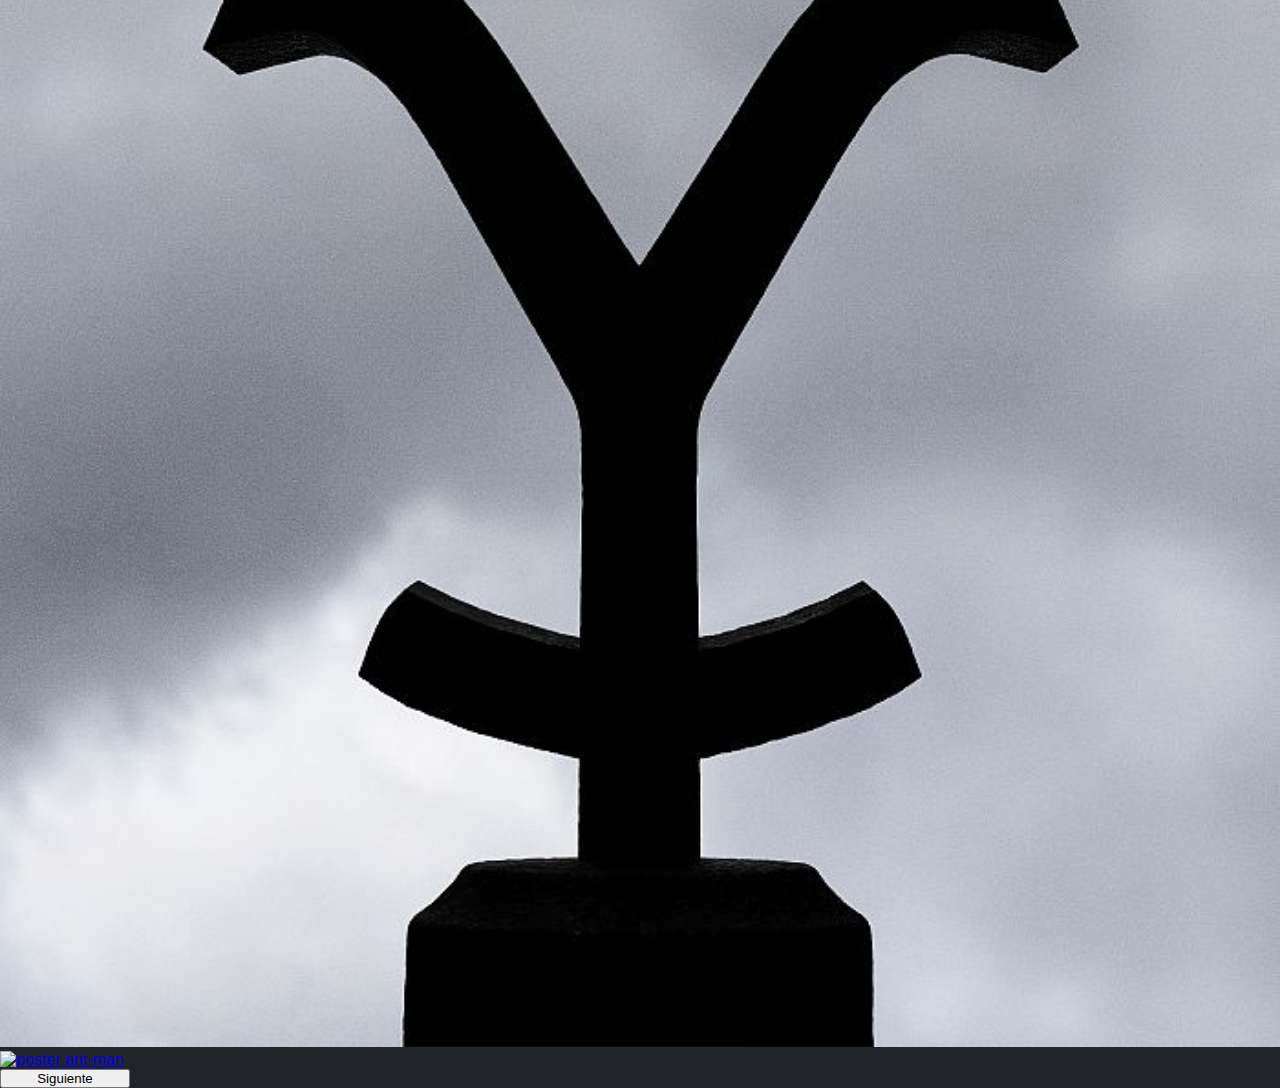
==== commit 3038cb39: "Realize un pull y Termine la pagina principal" ====
--- a/index.html
+++ b/index.html
@@ -1,125 +1,70 @@
-<!-- @format -->
-
 <!DOCTYPE html>
 <html lang="es">
-	<head>
-		<meta charset="UTF-8" />
-		<meta http-equiv="X-UA-Compatible" content="IE=edge" />
-		<meta name="viewport" content="width=device-width, initial-scale=1.0" />
-		<link rel="shortcut icon" href="/assets/Captura2.PNG" />
-		<link
-			href="https://cdn.jsdelivr.net/npm/bootstrap@5.3.0-alpha3/dist/css/bootstrap.min.css"
-			rel="stylesheet"
-			integrity="sha384-KK94CHFLLe+nY2dmCWGMq91rCGa5gtU4mk92HdvYe+M/SXH301p5ILy+dN9+nJOZ"
-			crossorigin="anonymous"
-		/>
-		<link href="https://fonts.googleapis.com/css2?family=Bebas+Neue&family=Open+Sans:wght@400;600&display=swap" rel="stylesheet"> 
-		<link rel="stylesheet" href="/css/style.css" />
-		<title>Movie Studio</title>
-	</head>
-	<body>
-		<header class="header">
-			<!-- Aca empieza el navbar -->
-			<nav class="navbar navbar-expand-lg">
-				<div class="container-fluid">
-					<a class="navbar-brand" href="./index.html"
-						><img
-							src="../assets/Logo.jpg"
-							alt="Logo"
-							width="100"
-							height="57"
-					/></a>
-					<button
-						class="navbar-toggler"
-						type="button"
-						data-bs-toggle="collapse"
-						data-bs-target="#navbarSupportedContent"
-						aria-controls="navbarSupportedContent"
-						aria-expanded="false"
-						aria-label="Toggle navigation"
-					>
-						<span class="navbar-toggler-icon"></span>
-					</button>
-					<div class="collapse navbar-collapse" id="navbarSupportedContent">
-						<ul class="navbar-nav me-auto mb-2 mb-lg-0">
-							<li class="nav-item">
-								<a
-									class="nav-link active text-light fw-bold"
-									aria-current="page"
-									href="../index.html"
-									>Inicio</a
-								>
-							</li>
-
-							<li class="nav-item">
-								<a
-									class="nav-link text-light"
-									href="../pages/SobreNosotros.html"
-									>Sobre Nosotros</a
-								>
-							</li>
-						</ul>
-						<button
-						type="button"
-						class="btn btn-primary"
-						data-bs-toggle="modal"
-						data-bs-target="#staticBackdrop"
-					>
+
+<head>
+	<meta charset="UTF-8" />
+	<meta http-equiv="X-UA-Compatible" content="IE=edge" />
+	<meta name="viewport" content="width=device-width, initial-scale=1.0" />
+	<link rel="shortcut icon" href="/assets/Captura2.PNG" />
+	<link href="https://cdn.jsdelivr.net/npm/bootstrap@5.3.0-alpha3/dist/css/bootstrap.min.css" rel="stylesheet"
+		integrity="sha384-KK94CHFLLe+nY2dmCWGMq91rCGa5gtU4mk92HdvYe+M/SXH301p5ILy+dN9+nJOZ" crossorigin="anonymous" />
+	<link href="https://fonts.googleapis.com/css2?family=Bebas+Neue&family=Open+Sans:wght@400;600&display=swap"
+		rel="stylesheet">
+	<link rel="stylesheet" href="/css/style.css" />
+	<title>Movie Studio</title>
+</head>
+
+<body>
+	<header class="header">
+		<!-- Aca empieza el navbar -->
+		<nav class="navbar navbar-expand-lg">
+			<div class="container-fluid">
+				<a class="navbar-brand" href="./index.html"><img src="../assets/Logo.jpg" alt="Logo" width="100"
+						height="57" /></a>
+				<button class="navbar-toggler" type="button" data-bs-toggle="collapse"
+					data-bs-target="#navbarSupportedContent" aria-controls="navbarSupportedContent"
+					aria-expanded="false" aria-label="Toggle navigation">
+					<span class="navbar-toggler-icon"></span>
+				</button>
+				<div class="collapse navbar-collapse" id="navbarSupportedContent">
+					<ul class="navbar-nav me-auto mb-2 mb-lg-0">
+						<li class="nav-item">
+							<a class="nav-link active text-light fw-bold" aria-current="page"
+								href="../index.html">Inicio</a>
+						</li>
+
+						<li class="nav-item">
+							<a class="nav-link text-light" href="../pages/SobreNosotros.html">Sobre Nosotros</a>
+						</li>
+					</ul>
+					<button type="button" class="btn btn-primary" data-bs-toggle="modal"
+						data-bs-target="#staticBackdrop">
 						Login
 					</button>
 
 					<!-- Modal login -->
-					<div
-						class="modal fade"
-						id="staticBackdrop"
-						data-bs-backdrop="static"
-						data-bs-keyboard="false"
-						tabindex="-1"
-						aria-labelledby="staticBackdropLabel"
-						aria-hidden="true"
-					>
+					<div class="modal fade" id="staticBackdrop" data-bs-backdrop="static" data-bs-keyboard="false"
+						tabindex="-1" aria-labelledby="staticBackdropLabel" aria-hidden="true">
 						<div class="modal-dialog modalLogin">
 							<div class="modal-content">
-								<button
-									type="button"
-									style="margin-left: 17rem; margin-top: 5px"
-									class="btn-close botonXModal"
-									data-bs-dismiss="modal"
-									aria-label="Close"
-								></button>
+								<button type="button" style="margin-left: 17rem; margin-top: 5px"
+									class="btn-close botonXModal" data-bs-dismiss="modal" aria-label="Close"></button>
 								<div class="modal-header">
 									<form>
-										<img
-											style="margin-left: 1rem"
-											src="../assets/1486564400-account_81513.png"
-											alt="user-img"
-										/>
+										<img style="margin-left: 1rem" src="../assets/1486564400-account_81513.png"
+											alt="user-img" />
 										<label class="Username" for="Username">Usuario</label>
 										<label class="Username" for="Username">Correo</label>
-										<input
-											style="margin: 0rem 0rem 1rem 1rem"
-											type="text"
-											id="Username"
-											placeholder="Correo Electronico"
-											required
-										/>
+										<input style="margin: 0rem 0rem 1rem 1rem" type="text" id="Username"
+											placeholder="Correo Electronico" required />
 										<label for="Password">Contraseña</label>
-										<input
-											style="margin-left: 1rem"
-											type="Password"
-											id="Password"
-											placeholder="Contraseña"
-											required
-										/>
-
-										<button
-											style="margin-top: 3rem; margin-left: 1rem"
-											type="submit"
-											id="submit"
-										>
+										<input style="margin-left: 1rem" type="Password" id="Password"
+											placeholder="Contraseña" required />
+
+										<button style="margin-top: 3rem; margin-left: 1rem" type="submit" id="submit">
 											Iniciar Sesion
 										</button>
-									
+
 								</div>
 							</div>
 						</div>
@@ -139,88 +84,89 @@
 				<p class="descripcion">
 					Narra las aventuras de un grupo de exploradores que hacen uso de un agujero de gusano recientemente descubierto para superar las limitaciones de los viajes espaciales tripulados y vencer las inmensas distancias que tiene un viaje interestelar.
 				</p>
-				
 				<a href="./pages/Reproductor.html"><button role="button" class="boton" ><i class="fas fa-play"></i>Reproducir</button></a>
 				<a href="./pages/error404.html"><button role="button" class="boton"><i class="fas fa-info-circle"></i>Más información</button></a>
+
 			</div>
 		</div>
 
-		<div class="peliculas-recomendadas contenedor">
-			<div class="contenedor-titulo-controles">
-				<h3>Películas Recomendadas</h3>
-				<div class="indicadores"></div>
-			</div>
-
-			<div class="contenedor-principal">
-				<button role="button" id="flecha-izquierda" class="flecha-izquierda"><i class="fas fa-angle-left"></i></button>
-
-				<div class="contenedor-carousel">
-					<div class="carousel">
-						<div class="pelicula">
-							<a href="#"><img src="./assets/1.png" alt=""></a>
-						</div>
-						<div class="pelicula">
-							<a href="#"><img src="./assets/2.png" alt=""></a>
-						</div>
-						<div class="pelicula">
-							<a href="#"><img src="./assets/3.png" alt=""></a>
-						</div>
-						<div class="pelicula">
-							<a href="#"><img src="./assets/4.png" alt=""></a>
-						</div>
-						<div class="pelicula">
-							<a href="#"><img src="./assets/5.png" alt=""></a>
-						</div>
-						<div class="pelicula">
-							<a href="#"><img src="./assets/6.png" alt=""></a>
-						</div>
-						<div class="pelicula">
-							<a href="#"><img src="./assets/7.png" alt=""></a>
-						</div>
-						<div class="pelicula">
-							<a href="#"><img src="./assets/1.png" alt=""></a>
-						</div>
-						<div class="pelicula">
-							<a href="#"><img src="./assets/2.png" alt=""></a>
-						</div>
-						<div class="pelicula">
-							<a href="#"><img src="./assets/3.png" alt=""></a>
-						</div>
-						<div class="pelicula">
-							<a href="#"><img src="./assets/1.png" alt=""></a>
-						</div>
-						<div class="pelicula">
-							<a href="#"><img src="./assets/2.png" alt=""></a>
-						</div>
-						<div class="pelicula">
-							<a href="#"><img src="./assets/3.png" alt=""></a>
-						</div>
-						<div class="pelicula">
-							<a href="#"><img src="./assets/4.png" alt=""></a>
-						</div>
-						<div class="pelicula">
-							<a href="#"><img src="./assets/5.png" alt=""></a>
-						</div>
-						<div class="pelicula">
-							<a href="#"><img src="./assets/6.png" alt=""></a>
-						</div>
-						<div class="pelicula">
-							<a href="#"><img src="./assets/7.png" alt=""></a>
-						</div>
-						<div class="pelicula">
-							<a href="#"><img src="/assets/1.png" alt=""></a>
-						</div>
-						<div class="pelicula">
-							<a href="#"><img src="./assets/2.png" alt=""></a>
-						</div>
-						<div class="pelicula">
-							<a href="#"><img src="./assets/3.png" alt=""></a>
-						</div>
-						<div class="pelicula">
-							<a href="#"><img src="./assets/4.png" alt=""></a>
-						</div> 
-					</div>
-				</div>
+			<div class="peliculas-recomendadas contenedor">
+				<div class="contenedor-titulo-controles">
+					<h3>Películas Recomendadas</h3>
+					<div class="indicadores"></div>
+				</div>
+
+				<div class="contenedor-principal">
+					<button role="button" id="flecha-izquierda" class="flecha-izquierda"><i
+							class="fas fa-angle-left"></i></button>
+
+					<div class="contenedor-carousel">
+						<div class="carousel">
+							<div class="pelicula">
+								<a href="#"><img src="./assets/1.png" alt=""></a>
+							</div>
+							<div class="pelicula">
+								<a href="#"><img src="./assets/2.png" alt=""></a>
+							</div>
+							<div class="pelicula">
+								<a href="#"><img src="./assets/3.png" alt=""></a>
+							</div>
+							<div class="pelicula">
+								<a href="#"><img src="./assets/4.png" alt=""></a>
+							</div>
+							<div class="pelicula">
+								<a href="#"><img src="./assets/5.png" alt=""></a>
+							</div>
+							<div class="pelicula">
+								<a href="#"><img src="./assets/6.png" alt=""></a>
+							</div>
+							<div class="pelicula">
+								<a href="#"><img src="./assets/7.png" alt=""></a>
+							</div>
+							<div class="pelicula">
+								<a href="#"><img src="./assets/1.png" alt=""></a>
+							</div>
+							<div class="pelicula">
+								<a href="#"><img src="./assets/2.png" alt=""></a>
+							</div>
+							<div class="pelicula">
+								<a href="#"><img src="./assets/3.png" alt=""></a>
+							</div>
+							<div class="pelicula">
+								<a href="#"><img src="./assets/1.png" alt=""></a>
+							</div>
+							<div class="pelicula">
+								<a href="#"><img src="./assets/2.png" alt=""></a>
+							</div>
+							<div class="pelicula">
+								<a href="#"><img src="./assets/3.png" alt=""></a>
+							</div>
+							<div class="pelicula">
+								<a href="#"><img src="./assets/4.png" alt=""></a>
+							</div>
+							<div class="pelicula">
+								<a href="#"><img src="./assets/5.png" alt=""></a>
+							</div>
+							<div class="pelicula">
+								<a href="#"><img src="./assets/6.png" alt=""></a>
+							</div>
+							<div class="pelicula">
+								<a href="#"><img src="./assets/7.png" alt=""></a>
+							</div>
+							<div class="pelicula">
+								<a href="#"><img src="/assets/1.png" alt=""></a>
+							</div>
+							<div class="pelicula">
+								<a href="#"><img src="./assets/2.png" alt=""></a>
+							</div>
+							<div class="pelicula">
+								<a href="#"><img src="./assets/3.png" alt=""></a>
+							</div>
+							<div class="pelicula">
+								<a href="#"><img src="./assets/4.png" alt=""></a>
+							</div>
+						</div>
+					</div>
 
 				<button role="button" id="flecha-derecha" class="flecha-derecha"><i class="fas fa-angle-right"></i></button>
 			</div>
@@ -234,140 +180,78 @@
 				<div class="img-fondo-sugeridas">
 				<div class="card-img-overlay">
 					<h2 class="card-title titulo-pelis-sugeridas mt-3">CATEGORIA 2.</h2>
-					<div id="carouselSugeridas" class="carousel slide mt-5">
-						<button
-							class="carousel-control-prev"
-							type="button"
-							data-bs-target="#carouselSugeridas"
-							data-bs-slide="prev"
-						>
-							<span
-								class="carousel-control-prev-icon"
-								aria-hidden="true"
-							></span>
+					<div id="carouselSugeridas2" class="carousel slide mt-5">
+						<button class="carousel-control-prev" type="button" data-bs-target="#carouselSugeridas2"
+							data-bs-slide="prev">
+							<span class="carousel-control-prev-icon" aria-hidden="true"></span>
 							<span class="visually-hidden">Anterior</span>
 						</button>
 						<div class="carousel-inner carrusel-pelis-sugeridas container">
 							<div class="carousel-item active container carrusel-sugeridas1">
 								<div class="row d-flex justify-content-center mx-1">
-									<a
-										href="/pages/westworld1x1.html"
-										class="col-xxl-3 col-xl-3 col-lg-4 col-md-4 col-sm-5 cont-img-carrusel-sugeridas"
-										><img
+									<a href="/pages/westworld1x1.html"
+										class="col-xxl-3 col-xl-3 col-lg-4 col-md-4 col-sm-5 cont-img-carrusel-sugeridas"><img
 											src="/assets/westworld.poster.2 (Copiar).jpg"
-											class="p-3 img-carrusel-sugeridas"
-											alt="poster westworld"
-									/></a>
-									<a
-										href="./pages/error404.html"
-										class="segundo-cont-img-carrusel col-xxl-3 col-xl-3 col-lg-4 col-md-4 col-sm-5 cont-img-carrusel-sugeridas"
-										><img
+											class="p-3 img-carrusel-sugeridas" alt="poster westworld" /></a>
+									<a href="./pages/error404.html"
+										class="segundo-cont-img-carrusel col-xxl-3 col-xl-3 col-lg-4 col-md-4 col-sm-5 cont-img-carrusel-sugeridas"><img
 											src="https://pics.filmaffinity.com/encanto-246546841-large.jpg"
-											class="p-3 img-carrusel-sugeridas"
-											alt="poster encanto"
-									/></a>
-									<a
-										href="./pages/error404.html"
-										class="tercer-cont-img-carrusel col-xxl-3 col-xl-3 col-lg-4 col-md-4 cont-img-carrusel-sugeridas"
-										><img
+											class="p-3 img-carrusel-sugeridas" alt="poster encanto" /></a>
+									<a href="./pages/error404.html"
+										class="tercer-cont-img-carrusel col-xxl-3 col-xl-3 col-lg-4 col-md-4 cont-img-carrusel-sugeridas"><img
 											src="https://pics.filmaffinity.com/knock_at_the_cabin-261379789-large.jpg"
-											class="p-3 img-carrusel-sugeridas"
-											alt="poster knock at the cabin"
-									/></a>
-									<a
-										href="./pages/error404.html"
-										class="cuarto-cont-img-carrusel col-xxl-3 col-xl-4 col-lg-4 cont-img-carrusel-sugeridas"
-										><img
-											src="/assets/el gerente.jpg"
-											class="p-3 img-carrusel-sugeridas"
-											alt="poster el gerente"
-									/></a>
+											class="p-3 img-carrusel-sugeridas" alt="poster knock at the cabin" /></a>
+									<a href="./pages/error404.html"
+										class="cuarto-cont-img-carrusel col-xxl-3 col-xl-4 col-lg-4 cont-img-carrusel-sugeridas"><img
+											src="/assets/el gerente.jpg" class="p-3 img-carrusel-sugeridas"
+											alt="poster el gerente" /></a>
 								</div>
 							</div>
 							<div class="carousel-item container carrusel-sugeridas1">
 								<div class="row d-flex justify-content-center mx-1">
-									<a
-										href="/pages/supermariobros.html"
-										class="col-xxl-3 col-xl-3 col-lg-4 col-md-4 col-sm-5 cont-img-carrusel-sugeridas"
-										><img
+									<a href="/pages/supermariobros.html"
+										class="col-xxl-3 col-xl-3 col-lg-4 col-md-4 col-sm-5 cont-img-carrusel-sugeridas"><img
 											src="https://pics.filmaffinity.com/the_super_mario_bros_movie-521125124-large.jpg"
-											class="p-3 img-carrusel-sugeridas"
-											alt="poster mario bros"
-									/></a>
-									<a
-										href="./pages/error404.html"
-										class="segundo-cont-img-carrusel col-xxl-3 col-xl-3 col-lg-4 col-md-4 col-sm-5 cont-img-carrusel-sugeridas"
-										><img
-											src="/assets/nirvana.jpg"
-											class="p-3 img-carrusel-sugeridas"
-											alt="poster nirvana"
-									/></a>
-									<a
-										href="./pages/error404.html"
-										class="tercer-cont-img-carrusel col-xxl-3 col-xl-3 col-lg-4 col-md-4 cont-img-carrusel-sugeridas"
-										><img
+											class="p-3 img-carrusel-sugeridas" alt="poster mario bros" /></a>
+									<a href="./pages/error404.html"
+										class="segundo-cont-img-carrusel col-xxl-3 col-xl-3 col-lg-4 col-md-4 col-sm-5 cont-img-carrusel-sugeridas"><img
+											src="/assets/nirvana.jpg" class="p-3 img-carrusel-sugeridas"
+											alt="poster nirvana" /></a>
+									<a href="./pages/error404.html"
+										class="tercer-cont-img-carrusel col-xxl-3 col-xl-3 col-lg-4 col-md-4 cont-img-carrusel-sugeridas"><img
 											src="https://pics.filmaffinity.com/puss_in_boots_the_last_wish-897078202-large.jpg"
-											class="p-3 img-carrusel-sugeridas"
-											alt="poster el gato con botas"
-									/></a>
-									<a
-										href="./pages/error404.html"
-										class="cuarto-cont-img-carrusel col-xxl-3 col-xl-4 col-lg-4 cont-img-carrusel-sugeridas"
-										><img
-											src="./assets/Chuky.jpg"
-											class="p-3 img-carrusel-sugeridas"
-											alt="poster chuky"
-									/></a>
+											class="p-3 img-carrusel-sugeridas" alt="poster el gato con botas" /></a>
+									<a href="./pages/error404.html"
+										class="cuarto-cont-img-carrusel col-xxl-3 col-xl-4 col-lg-4 cont-img-carrusel-sugeridas"><img
+											src="./assets/Chuky.jpg" class="p-3 img-carrusel-sugeridas"
+											alt="poster chuky" /></a>
 								</div>
 							</div>
 							<div class="carousel-item container carrusel-sugeridas1">
 								<div class="row d-flex justify-content-center mx-1">
-									<a
-										href="./pages/error404.html"
-										class="col-xxl-3 col-xl-3 col-lg-4 col-md-4 col-sm-5 cont-img-carrusel-sugeridas"
-										><img
+									<a href="./pages/error404.html"
+										class="col-xxl-3 col-xl-3 col-lg-4 col-md-4 col-sm-5 cont-img-carrusel-sugeridas"><img
 											src="https://pics.filmaffinity.com/shazam_fury_of_the_gods-942384944-large.jpg"
-											class="p-3 img-carrusel-sugeridas"
-											alt="poster shazam"
-									/></a>
-									<a
-										href="./pages/error404.html"
-										class="segundo-cont-img-carrusel col-xxl-3 col-xl-3 col-lg-4 col-md-4 col-sm-5 cont-img-carrusel-sugeridas"
-										><img
-											src="/assets/yellowstone.jpg"
-											class="p-3 img-carrusel-sugeridas"
-											alt="poster yellowstone"
-									/></a>
-									<a
-										href="./pages/error404.html"
-										class="tercer-cont-img-carrusel col-xxl-3 col-xl-3 col-lg-4 col-md-4 cont-img-carrusel-sugeridas"
-										><img
+											class="p-3 img-carrusel-sugeridas" alt="poster shazam" /></a>
+									<a href="./pages/error404.html"
+										class="segundo-cont-img-carrusel col-xxl-3 col-xl-3 col-lg-4 col-md-4 col-sm-5 cont-img-carrusel-sugeridas"><img
+											src="/assets/yellowstone.jpg" class="p-3 img-carrusel-sugeridas"
+											alt="poster yellowstone" /></a>
+									<a href="./pages/error404.html"
+										class="tercer-cont-img-carrusel col-xxl-3 col-xl-3 col-lg-4 col-md-4 cont-img-carrusel-sugeridas"><img
 											src="https://pics.filmaffinity.com/ant_man_and_the_wasp_quantumania-332452493-large.jpg"
-											class="p-3 img-carrusel-sugeridas"
-											alt="poster ant-man"
-									/></a>
-									<a
-										href="./pages/error404.html"
-										class="cuarto-cont-img-carrusel col-xxl-3 col-xl-4 col-lg-4 cont-img-carrusel-sugeridas"
-										><img
+											class="p-3 img-carrusel-sugeridas" alt="poster ant-man" /></a>
+									<a href="./pages/error404.html"
+										class="cuarto-cont-img-carrusel col-xxl-3 col-xl-4 col-lg-4 cont-img-carrusel-sugeridas"><img
 											src="https://pics.filmaffinity.com/winnie_the_pooh_blood_and_honey-717024128-large.jpg"
-											class="p-3 img-carrusel-sugeridas"
-											alt="poster winnie the pooh"
-									/></a>
+											class="p-3 img-carrusel-sugeridas" alt="poster winnie the pooh" /></a>
 								</div>
 							</div>
 						</div>
 
-						<button
-							class="carousel-control-next"
-							type="button"
-							data-bs-target="#carouselSugeridas"
-							data-bs-slide="next"
-						>
-							<span
-								class="carousel-control-next-icon"
-								aria-hidden="true"
-							></span>
+						<button class="carousel-control-next" type="button" data-bs-target="#carouselSugeridas2"
+							data-bs-slide="next">
+							<span class="carousel-control-next-icon" aria-hidden="true"></span>
 							<span class="visually-hidden">Siguiente</span>
 						</button>
 					</div>
@@ -445,69 +329,47 @@
 
 		
 
-		<div class="intermedio"></div>
-
-		<!-- Aqui comienza el footer -->
-		<footer class="footer1">
-			<div class="container text-center">
-				<div class="row">
-					<div
-						class="col-12 col-sm-4 d-flex footer-logo-centro align-items-center"
-					>
-						<a href="../index.html">
-							<img
-								src="../assets/Logo.jpg"
-								alt="logo MovieStudios"
-								class="logo1"
-							/>
+		
+
+		<!-- footer -->
+	<footer class="footer1">
+		<div class="container text-center">
+			<div class="row">
+				<div class="col-12 col-sm-4 d-flex footer-logo-centro align-items-center">
+					<a href="../index.html">
+						<img src="../assets/Logo.jpg" alt="logo MovieStudios" class="logo1" />
+					</a>
+				</div>
+				<div class="col-12 col-sm-4 d-flex justify-content-center align-items-center">
+					<p class="parrafo1">&copy; MovieStudio-Pagina Oficial</p>
+				</div>
+				<div class="col-12 col-sm-4">
+					<p class="parrafo2">Seguinos en nuestras redes</p>
+					<div class="redes-sociales align-items-center">
+						<a href="../pages/error404.html">
+							<img src="../assets/google1.png" alt="logoGoogle" class="logo2" />
 						</a>
-					</div>
-					<div
-						class="col-12 col-sm-4 d-flex justify-content-center align-items-center"
-					>
-						<p class="parrafo1">&copy; MovieStudio-Pagina Oficial</p>
-					</div>
-					<div class="col-12 col-sm-4">
-						<p class="parrafo2">Seguinos en nuestras redes</p>
-						<div class="redes-sociales align-items-center">
-							<a href="../pages/error404.html">
-								<img
-									src="../assets/google1.png"
-									alt="logoGoogle"
-									class="logo2"
-								/>
-							</a>
-							<a href="../pages/error404.html">
-								<img
-									src="../assets/facebook22.png"
-									alt="logoFacebook"
-									class="logo3"
-								/>
-							</a>
-							<a href="../pages/error404.html">
-								<img
-									src="../assets/instagram223.png"
-									alt="logoInstagram"
-									class="logo4"
-								/>
-							</a>
-						</div>
-					</div>
-				</div>
-			</div>
-		</footer>
-
-		<script src="./js/app.js"></script>
-		<script src="https://kit.fontawesome.com/2c36e9b7b1.js" crossorigin="anonymous"></script>
-		<script
-			src="https://cdn.jsdelivr.net/npm/@popperjs/core@2.11.7/dist/umd/popper.min.js"
-			integrity="sha384-zYPOMqeu1DAVkHiLqWBUTcbYfZ8osu1Nd6Z89ify25QV9guujx43ITvfi12/QExE"
-			crossorigin="anonymous"
-		></script>
-		<script
-			src="https://cdn.jsdelivr.net/npm/bootstrap@5.3.0-alpha3/dist/js/bootstrap.min.js"
-			integrity="sha384-Y4oOpwW3duJdCWv5ly8SCFYWqFDsfob/3GkgExXKV4idmbt98QcxXYs9UoXAB7BZ"
-			crossorigin="anonymous"
-		></script>
-	</body>
-</html>
+						<a href="../pages/error404.html">
+							<img src="../assets/facebook22.png" alt="logoFacebook" class="logo3" />
+						</a>
+						<a href="../pages/error404.html">
+							<img src="../assets/instagram223.png" alt="logoInstagram" class="logo4" />
+						</a>
+					</div>
+				</div>
+			</div>
+		</div>
+	</footer>
+		
+
+	<script src="./js/app.js"></script>
+	<script src="https://kit.fontawesome.com/2c36e9b7b1.js" crossorigin="anonymous"></script>
+	<script src="https://cdn.jsdelivr.net/npm/@popperjs/core@2.11.7/dist/umd/popper.min.js"
+		integrity="sha384-zYPOMqeu1DAVkHiLqWBUTcbYfZ8osu1Nd6Z89ify25QV9guujx43ITvfi12/QExE"
+		crossorigin="anonymous"></script>
+	<script src="https://cdn.jsdelivr.net/npm/bootstrap@5.3.0-alpha3/dist/js/bootstrap.min.js"
+		integrity="sha384-Y4oOpwW3duJdCWv5ly8SCFYWqFDsfob/3GkgExXKV4idmbt98QcxXYs9UoXAB7BZ"
+		crossorigin="anonymous"></script>
+</body>
+
+</html>--- a/css/style.css
+++ b/css/style.css
@@ -1,5 +1,5 @@
 body{
-    background-color: #040814;
+    background-color: #212529;
 }
 
 /*inicio css del header */
@@ -144,110 +144,111 @@
     right: 0;
 }
 
+
 /* ---- ----- ----- Contenedor Principal y Flechas ----- ----- ----- */
 .peliculas-recomendadas {
-    margin-bottom: 70px;
+	margin-bottom: 70px;
 }
 
 .peliculas-recomendadas .contenedor-principal {
-    display: flex;
-    align-items: center;
-    position: relative;
+	display: flex;
+	align-items: center;
+	position: relative;
 }
 
 .peliculas-recomendadas .contenedor-principal .flecha-izquierda,
 .peliculas-recomendadas .contenedor-principal .flecha-derecha {
-    position: absolute;
-    border: none;
-    background: rgba(0, 0, 0, 0.3);
-    font-size: 40px;
-    height: 50%;
-    top: calc(50% - 25%);
-    line-height: 40px;
-    width: 50px;
-    color: #fff;
-    cursor: pointer;
-    z-index: 500;
-    transition: .2s ease all;
+	position: absolute;
+	border: none;
+	background: rgba(0,0,0,0.3);
+	font-size: 40px;
+	height: 50%;
+	top: calc(50% - 25%);
+	line-height: 40px;
+	width: 50px;
+	color: #fff;
+	cursor: pointer;
+	z-index: 500;
+	transition: .2s ease all;
 }
 
 .peliculas-recomendadas .contenedor-principal .flecha-izquierda:hover,
 .peliculas-recomendadas .contenedor-principal .flecha-derecha:hover {
-    background: rgba(0, 0, 0, .9);
+	background: rgba(0,0,0, .9);
 }
 
 .peliculas-recomendadas .contenedor-principal .flecha-izquierda {
-    left: 0;
+	left: 0;
 }
 
 .peliculas-recomendadas .contenedor-principal .flecha-derecha {
-    right: 0;
+	right: 0;
 }
 
 /* ---- ----- ----- Carousel ----- ----- ----- */
 .peliculas-recomendadas .contenedor-carousel {
-    width: 100%;
-    padding: 20px 0;
-    overflow: hidden;
-    scroll-behavior: smooth;
+	width: 100%;
+	padding: 20px 0;
+	overflow: hidden;
+	scroll-behavior: smooth;
 }
 
 .peliculas-recomendadas .contenedor-carousel .carousel {
-    display: flex;
-    flex-wrap: nowrap;
+	display: flex;
+	flex-wrap: nowrap;
 }
 
 .peliculas-recomendadas .contenedor-carousel .carousel .pelicula {
-    min-width: 20%;
-    transition: .3s ease all;
-    box-shadow: 5px 5px 10px rgba(0, 0, 0, .3);
+	min-width: 20%;
+	transition: .3s ease all;
+	box-shadow: 5px 5px 10px rgba(0,0,0, .3);
 }
 
 .peliculas-recomendadas .contenedor-carousel .carousel .pelicula.hover {
-    transform: scale(1.2);
-    transform-origin: center;
+	transform: scale(1.2);
+	transform-origin: center;
 }
 
 .peliculas-recomendadas .contenedor-carousel .carousel .pelicula img {
-    width: 100%;
-    vertical-align: top;
+	width: 100%;
+	vertical-align: top;
 }
 
 /* ---- ----- ----- Media Queries ----- ----- ----- */
 @media screen and (max-width: 800px) {
-    header .logotipo {
-        margin-bottom: 10px;
-        font-size: 30px;
-    }
-
-    header .contenedor {
-        flex-direction: column;
-        text-align: center;
-    }
-
-    .pelicula-principal {
-        font-size: 14px;
-    }
-
-    .pelicula-principal .descripcion {
-        max-width: 100%;
-    }
-
-    .peliculas-recomendadas .contenedor-carousel {
-        overflow: visible;
-    }
-
-    .peliculas-recomendadas .contenedor-carousel .carousel {
-        display: grid;
-        grid-template-columns: repeat(3, 1fr);
-        gap: 20px;
-    }
-
-    .peliculas-recomendadas .indicadores,
-    .peliculas-recomendadas .flecha-izquierda,
-    .peliculas-recomendadas .flecha-derecha {
-        display: none;
-    }
+	header .logotipo {
+		margin-bottom: 10px;
+		font-size: 30px;
+	}
+
+	header .contenedor {
+		flex-direction: column;
+		text-align: center;
+	}
+
+	.pelicula-principal {
+		font-size: 14px;
+	}
+
+	.pelicula-principal .descripcion {
+		max-width: 100%;
+	}
+
+	.peliculas-recomendadas .contenedor-carousel {
+		overflow: visible;
+	}
+
+	.peliculas-recomendadas .contenedor-carousel .carousel {
+		display: grid;
+		grid-template-columns: repeat(3, 1fr);
+		gap: 20px;
+	}
+
+	.peliculas-recomendadas .indicadores,
+	.peliculas-recomendadas .flecha-izquierda,
+	.peliculas-recomendadas .flecha-derecha {
+		display: none;
+	}
 }
 /*inicio css de peliculas sugeridas */
 .carousel-control-prev, .carousel-control-next{
@@ -259,7 +260,10 @@
     height: 100vh ;
     object-fit: cover;
 }
-
+.img-fondo-sugeridas2 {
+    height: 50vh;
+    object-fit: cover;
+}
 .titulo-pelis-sugeridas{
     font-size: 40px;
     font-weight: 800;
@@ -496,4 +500,50 @@
 
 .div-img-error404{
     height: 600px;
-}+}
+/* Comienza el Footer */
+.logo1 {
+    width: 180px;
+    height: 70px;
+}
+
+.logo2 {
+    width: 30px;
+    height: 30px;
+}
+
+.logo3 {
+    width: 30px;
+    height: 30px;
+}
+
+.logo4 {
+    width: 30px;
+    height: 30px;
+}
+
+.parrafo1 {
+    font-size: 20px;
+    color: white;
+}
+
+.parrafo2 {
+    font-size: 20px;
+    color: white;
+}
+
+.footer1 {
+    background-color: #152440 !important;
+    padding-top: 1vh;
+
+}
+
+.footer-logo-centro {
+    justify-content: center !important;
+}
+
+.redes-sociales {
+    margin-bottom: 2vh;
+}
+
+/* Termina Footer */